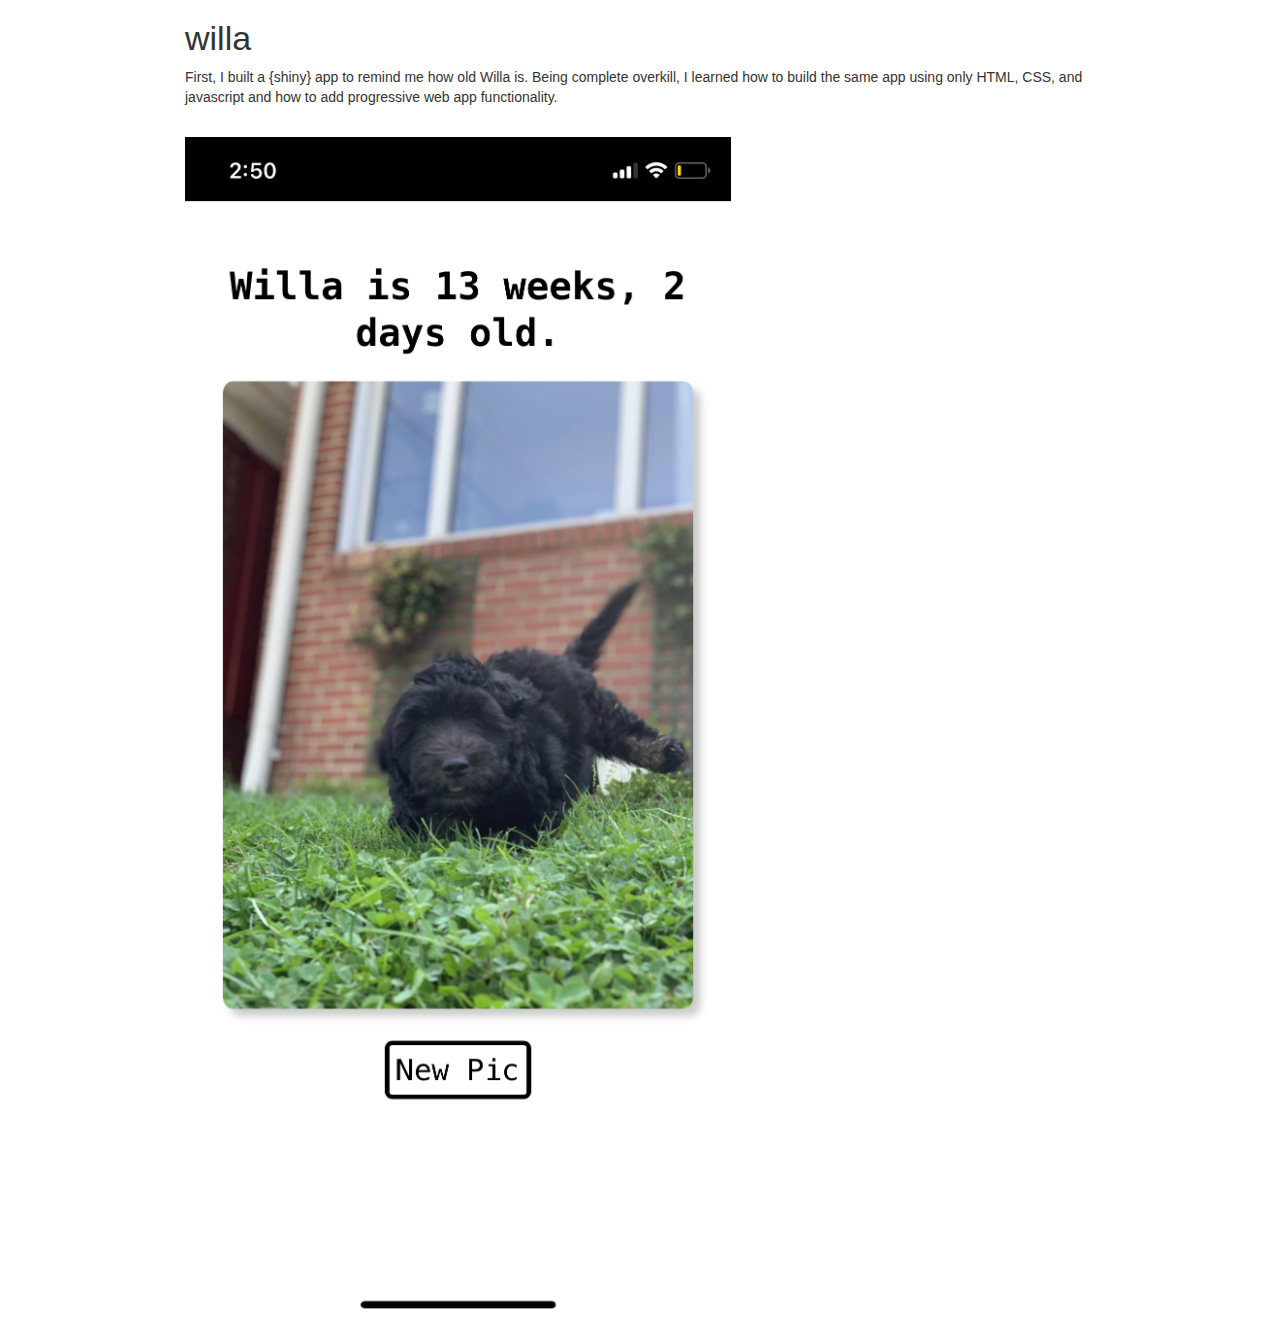
==== README.html @ 87261634 "readme" ====
<!DOCTYPE html>

<html>

<head>

<meta charset="utf-8" />
<meta name="generator" content="pandoc" />
<meta http-equiv="X-UA-Compatible" content="IE=EDGE" />




<title>README</title>

<script src="[data-uri]"></script>
<script src="[data-uri]"></script>
<meta name="viewport" content="width=device-width, initial-scale=1" />
<link href="data:text/css,html%7Bfont%2Dfamily%3Asans%2Dserif%3B%2Dwebkit%2Dtext%2Dsize%2Dadjust%3A100%25%3B%2Dms%2Dtext%2Dsize%2Dadjust%3A100%25%7Dbody%7Bmargin%3A0%7Darticle%2Caside%2Cdetails%2Cfigcaption%2Cfigure%2Cfooter%2Cheader%2Chgroup%2Cmain%2Cmenu%2Cnav%2Csection%2Csummary%7Bdisplay%3Ablock%7Daudio%2Ccanvas%2Cprogress%2Cvideo%7Bdisplay%3Ainline%2Dblock%3Bvertical%2Dalign%3Abaseline%7Daudio%3Anot%28%5Bcontrols%5D%29%7Bdisplay%3Anone%3Bheight%3A0%7D%5Bhidden%5D%2Ctemplate%7Bdisplay%3Anone%7Da%7Bbackground%2Dcolor%3Atransparent%7Da%3Aactive%2Ca%3Ahover%7Boutline%3A0%7Dabbr%5Btitle%5D%7Bborder%2Dbottom%3A1px%20dotted%7Db%2Cstrong%7Bfont%2Dweight%3A700%7Ddfn%7Bfont%2Dstyle%3Aitalic%7Dh1%7Bmargin%3A%2E67em%200%3Bfont%2Dsize%3A2em%7Dmark%7Bcolor%3A%23000%3Bbackground%3A%23ff0%7Dsmall%7Bfont%2Dsize%3A80%25%7Dsub%2Csup%7Bposition%3Arelative%3Bfont%2Dsize%3A75%25%3Bline%2Dheight%3A0%3Bvertical%2Dalign%3Abaseline%7Dsup%7Btop%3A%2D%2E5em%7Dsub%7Bbottom%3A%2D%2E25em%7Dimg%7Bborder%3A0%7Dsvg%3Anot%28%3Aroot%29%7Boverflow%3Ahidden%7Dfigure%7Bmargin%3A1em%2040px%7Dhr%7Bheight%3A0%3B%2Dwebkit%2Dbox%2Dsizing%3Acontent%2Dbox%3B%2Dmoz%2Dbox%2Dsizing%3Acontent%2Dbox%3Bbox%2Dsizing%3Acontent%2Dbox%7Dpre%7Boverflow%3Aauto%7Dcode%2Ckbd%2Cpre%2Csamp%7Bfont%2Dfamily%3Amonospace%2Cmonospace%3Bfont%2Dsize%3A1em%7Dbutton%2Cinput%2Coptgroup%2Cselect%2Ctextarea%7Bmargin%3A0%3Bfont%3Ainherit%3Bcolor%3Ainherit%7Dbutton%7Boverflow%3Avisible%7Dbutton%2Cselect%7Btext%2Dtransform%3Anone%7Dbutton%2Chtml%20input%5Btype%3Dbutton%5D%2Cinput%5Btype%3Dreset%5D%2Cinput%5Btype%3Dsubmit%5D%7B%2Dwebkit%2Dappearance%3Abutton%3Bcursor%3Apointer%7Dbutton%5Bdisabled%5D%2Chtml%20input%5Bdisabled%5D%7Bcursor%3Adefault%7Dbutton%3A%3A%2Dmoz%2Dfocus%2Dinner%2Cinput%3A%3A%2Dmoz%2Dfocus%2Dinner%7Bpadding%3A0%3Bborder%3A0%7Dinput%7Bline%2Dheight%3Anormal%7Dinput%5Btype%3Dcheckbox%5D%2Cinput%5Btype%3Dradio%5D%7B%2Dwebkit%2Dbox%2Dsizing%3Aborder%2Dbox%3B%2Dmoz%2Dbox%2Dsizing%3Aborder%2Dbox%3Bbox%2Dsizing%3Aborder%2Dbox%3Bpadding%3A0%7Dinput%5Btype%3Dnumber%5D%3A%3A%2Dwebkit%2Dinner%2Dspin%2Dbutton%2Cinput%5Btype%3Dnumber%5D%3A%3A%2Dwebkit%2Douter%2Dspin%2Dbutton%7Bheight%3Aauto%7Dinput%5Btype%3Dsearch%5D%7B%2Dwebkit%2Dbox%2Dsizing%3Acontent%2Dbox%3B%2Dmoz%2Dbox%2Dsizing%3Acontent%2Dbox%3Bbox%2Dsizing%3Acontent%2Dbox%3B%2Dwebkit%2Dappearance%3Atextfield%7Dinput%5Btype%3Dsearch%5D%3A%3A%2Dwebkit%2Dsearch%2Dcancel%2Dbutton%2Cinput%5Btype%3Dsearch%5D%3A%3A%2Dwebkit%2Dsearch%2Ddecoration%7B%2Dwebkit%2Dappearance%3Anone%7Dfieldset%7Bpadding%3A%2E35em%20%2E625em%20%2E75em%3Bmargin%3A0%202px%3Bborder%3A1px%20solid%20silver%7Dlegend%7Bpadding%3A0%3Bborder%3A0%7Dtextarea%7Boverflow%3Aauto%7Doptgroup%7Bfont%2Dweight%3A700%7Dtable%7Bborder%2Dspacing%3A0%3Bborder%2Dcollapse%3Acollapse%7Dtd%2Cth%7Bpadding%3A0%7D%40media%20print%7B%2A%2C%3Aafter%2C%3Abefore%7Bcolor%3A%23000%21important%3Btext%2Dshadow%3Anone%21important%3Bbackground%3A0%200%21important%3B%2Dwebkit%2Dbox%2Dshadow%3Anone%21important%3Bbox%2Dshadow%3Anone%21important%7Da%2Ca%3Avisited%7Btext%2Ddecoration%3Aunderline%7Da%5Bhref%5D%3Aafter%7Bcontent%3A%22%20%28%22%20attr%28href%29%20%22%29%22%7Dabbr%5Btitle%5D%3Aafter%7Bcontent%3A%22%20%28%22%20attr%28title%29%20%22%29%22%7Da%5Bhref%5E%3D%22javascript%3A%22%5D%3Aafter%2Ca%5Bhref%5E%3D%22%23%22%5D%3Aafter%7Bcontent%3A%22%22%7Dblockquote%2Cpre%7Bborder%3A1px%20solid%20%23999%3Bpage%2Dbreak%2Dinside%3Aavoid%7Dthead%7Bdisplay%3Atable%2Dheader%2Dgroup%7Dimg%2Ctr%7Bpage%2Dbreak%2Dinside%3Aavoid%7Dimg%7Bmax%2Dwidth%3A100%25%21important%7Dh2%2Ch3%2Cp%7Borphans%3A3%3Bwidows%3A3%7Dh2%2Ch3%7Bpage%2Dbreak%2Dafter%3Aavoid%7D%2Enavbar%7Bdisplay%3Anone%7D%2Ebtn%3E%2Ecaret%2C%2Edropup%3E%2Ebtn%3E%2Ecaret%7Bborder%2Dtop%2Dcolor%3A%23000%21important%7D%2Elabel%7Bborder%3A1px%20solid%20%23000%7D%2Etable%7Bborder%2Dcollapse%3Acollapse%21important%7D%2Etable%20td%2C%2Etable%20th%7Bbackground%2Dcolor%3A%23fff%21important%7D%2Etable%2Dbordered%20td%2C%2Etable%2Dbordered%20th%7Bborder%3A1px%20solid%20%23ddd%21important%7D%7D%40font%2Dface%7Bfont%2Dfamily%3A%27Glyphicons%20Halflings%27%3Bsrc%3Aurl%28data%3Aapplication%2Fvnd%2Ems%2Dfontobject%3Bbase64%2Cn04AAEFNAAACAAIABAAAAAAABQAAAAAAAAABAJABAAAEAExQAAAAAAAAAAIAAAAAAAAAAAEAAAAAAAAAJxJ%[base64]%2FSEdmjKHUbyow8ATBE40IvWA3vTu8LiABDQ%2BpexwUMcm1SMnNryctQSiI1K5ZnbOlXKmnVV5YvRe6RnNMFNCOs1KNVpn6yZhCJkRtVRNzEufeIq7HgSrcx4S8h%2Fv4vnrrKc6oCNxmSk2uKlZQHBii6iKFoH0746ThvkO1kJHlxjrkxs%2BLWORaDQBEtiYJIR5IB9Bi1UyL4Rmr0BNigNkMzlKQmnofBHviqVzUxwdMb3NdCn69hy%2BpRYVKGVS%2F1tnsqv4LL7wCCPZZAZPT4aCShHjHJVNuXbmMrY5LeQaGnvAkXlVrJgKRAUdFjrWEah9XebPeQMj7KS7DIBAFt8ycgC5PLGUOHSE3ErGZCiViNLL5ZARfywnCoZaKQCu6NuFX42AEeKtKUGnr%2FCm2Cy8tpFhBPMW5Fxi4Qm4TkDWh4IWFDClhU2hRWosUWqcKLlgyXB%2BlSHaWaHiWlBAR8SeSgSPCQxdVQgzUixWKSTrIQEbU94viDctkvX%2BVSjJuUmV8L4CXShI11esnp0pjWNZIyxKHS4wVQ2ime1P4RnhvGw0aDN1OLAXGERsB7buFpFGGBAre4QEQR0HOIO5oYH305G%2BKspT%2FFupEGGafCCwxSe6ZUa%2B073rXHnNdVXE6eWvibUS27XtRzkH838mYLMBmYysZTM0EM3A1fbpCBYFccN1B%2FEnCYu%2FTgCGmr7bMh8GfYL%2BBfcLvB0gRagC09w9elfldaIy%2FhNCBLRgBgtCC7jAF63wLSMAfbfAlEggYU0bUA7ACCJmTDpEmJtI78w4%2FBO7dN7JR7J7ZvbYaUbaILSQsRBiF3HGk5fEg6p9unwLvn98r%2BvnsV%2B372uf1xBLq4qU%2F45fTuqaAP%2BpssmCCCTF0mhEow8ZXZOS8D7Q85JsxZ%2BAzok7B7O%2Ff6J8AzYBySZQB%2FQHYUSA%2BEeQhEWiS6AIQzgcsDiER4MjgMBAWDV4AgQ3g1eBgIdweCQmCjJEMkJ%2BPKRWyFHHmg1Wi%2F6xzUgA0LREoKJChwnQa9B%2B5RQZRB3IlBlkAnxyQNaANwHMowzlYSMCBgnbpzvqpl0iTJNCQidDI9ZrSYNIRBhHtUa5YHMHxyGEik9hDE0AKj72AbTCaxtHPUaKZdAZSnQTyjGqGLsmBStCejApUhg4uBMU6mATujEl%2BKdDPbI6Ag4vLr%2BhjY6lbjBeoLKnZl0UZgRX8gTySOeynZVz1wOq7e1hFGYIq%2BMhrGxDLak0PrwYzSXtcuyhXEhwOYofiW%2BEcI%2Fjw8P6IY6ed%2BetAbuqKp5QIapT77LnAe505lMuqL79a0ut4rWexzFttsOsLDy7zvtQzcq3U1qabe7tB0wHWVXji%2BzDbo8x8HyIRUbXnwUcklFv51fvTymiV%2BMXLSmGH9d9%2BaXpD5X6lao41anWGig7IwIdnoBY2ht%2FpO9mClLo4NdXHAsefqWUKlXJkbqPOFhMoR4aiA1BXqhRNbB2Xwi%2B7u%2FjpAoOpKJ0UX24EsrzMfHXViakCNcKjBxuQX8BO0ZqjJ3xXzf%2B61t2VXOSgJ8xu65QKgtN6FibPmPYsXbJRHHqbgATcSZxBqGiDiU4NNNsYBsKD0MIP%2FOfKnlk%2FLkaid%[base64]%2FgFtuW0wR4cgd%2BZKesSV7QkNE2kw6AV4hoIuC02LGmTomyf8PiO6CZzOTLTPQ%2BHW06H%2Btx%2BbQ8LmDYg1pTFrp2oJXgkZTyeRJZM0C8aE2LpFrNVDuhARsN543%2FFV6klQ6Tv1OoZGXLv0igKrl%2FCmJxRmX7JJbJ998VSIPQRyDBICzl4JJlYHbdql30NvYcOuZ7a10uWRrgoieOdgIm4rlq6vNOQBuqESLbXG5lzdJGHw2m0sDYmODXbYGTfSTGRKpssTO95fothJCjUGQgEL4yKoGAF%2F0SrpUDNn8CBgBcSDQByAeNkCXp4S4Ro2Xh4OeaGRgR66PVOsU8bc6TR5%[base64]%2F1SgRCJ1dk4UdBT7OoyuNgLs0oCd8RnrEIb6QdMxT2QjD4zMrJkfgx5aDMcA4orsTtKCqWb%2FVeyceqa5OGSmB28YwH4rFbkQaLoUN8OQQYnD3w2eXpI4ScQfbCUZiJ4yMOIKLyyTc7BQ4uXUw6Ee6%2FxM%2B4Y67ngNBknxIPwuppgIhFcwJyr6EIj%2BLzNj%2FmfR2vhhRlx0BILZoAYruF0caWQ7YxO66UmeguDREAFHYuC7HJviRgVO6ruJH59h%2FC%2FPkgSle8xNzZJULLWq9JMDTE2fjGE146a1Us6PZDGYle6ldWRqn%2FpdpgHKNGrGIdkRK%2BKPETT9nKT6kLyDI8xd9A1FgWmXWRAIHwZ37WyZHOVyCadJEmMVz0MadMjDrPho%2BEIochkVC2xgGiwwsQ6DMv2P7UXqT4x7CdcYGId2BJQQa85EQKmCmwcRejQ9Bm4oATENFPkxPXILHpMPUyWTI5rjNOsIlmEeMbcOCEqInpXACYQ9DDxmFo9vcmsDblcMtg4tqBerNngkIKaFJmrQAPnq1dEzsMXcwjcHdfdCibcAxxA%2Bq%2Fj9m3LM%2FO7WJka4tSidVCjsvo2lQ%2F2ewyoYyXwAYyr2PlRoR5MpgVmSUIrM3PQxXPbgjBOaDQFIyFMJvx3Pc5RSYj12ySVF9fwFPQu2e2KWVoL9q3Ayv3IzpGHUdvdPdrNUdicjsTQ2ISy7QU3DrEytIjvbzJnAkmANXjAFERA0MUoPF3%2F5KFmW14bBNOhwircYgMqoDpUMcDtCmBE82QM2YtdjVLB4kBuKho%2FbcwQdeboqfQartuU3CsCf%2BcXkgYAqp%2F0Ee3RorAZt0AvvOCSI4JICIlGlsV0bsSid%2FNIEALAAzb6HAgyWHBps6xAOwkJIGcB82CxRQq4sJf3FzA70A%2BTRqcqjEMETCoez3mkPcpnoALs0ugJY8kQwrC%[base64]%2FWDHA60cYFaI%2FPjpzquUqdaYGcIq%2BmLez3WLFFCtNBN2QJcrlcoELgiPku5R5dSlJFaCEqEZle1AQzAKC%2B1SotMcBNyQUFuRHRF6OlimSBgjZeTBCwLyc6A%2BP%2FoFRchXTz5ADknYJHxzrJ5pGuIKRQISU6WyKTBBjD8WozmVYWIsto1AS5rxzKlvJu4E%2FvwOiKxRtCWsDM%2BeTHUrmwrCK5BIfMzGkD%2B0Fk5LzBs0jMYXktNDblB06LMNJ09U8pzSLmo14MS0OMjcdrZ31pyQqxJJpRImlSvfYAK8inkYU52QY2FPEVsjoWewpwhRp5yAuNpkqhdb7ku9Seefl2D0B8SMTFD90xi4CSOwwZy9IKkpMtI3FmFUg3%2FkFutpQGNc3pCR7gvC4sgwbupDu3DyEN%2BW6YGLNM21jpB49irxy9BSlHrVDlnihGKHwPrbVFtc%2Bh1rVQKZduxIyojccZIIcOCmhEnC7UkY68WXKQgLi2JCDQkQWJRQuk60hZp0D3rtCTINSeY9Ej2kIKYfGxwOs4j9qMM7fYZiipzgcf7TamnehqdhsiMiCawXnz4xAbyCkLAx5EGbo3Ax1u3dUIKnTxIaxwQTHehPl3V491H0%2BbC5zgpGz7Io%2BmjdhKlPJ01EeMpM7UsRJMi1nGjmJg35i6bQBAAxjO%2FENJubU2mg3ONySEoWklCwdABETcs7ck3jgiuU9pcKKpbgn%2B3YlzV1FzIkB6pmEDOSSyDfPPlQskznctFji0kpgZjW5RZe6x9kYT4KJcXg0bNiCyif%2BpZACCyRMmYsfiKmN9tSO65F0R2OO6ytlEhY5Sj6uRKfFxw0ijJaAx%2Fk3QgnAFSq27%2F2i4GEBA%2BUvTJKK%2F9eISNvG46Em5RZfjTYLdeD8kdXHyrwId%2FDQZUaMCY4gGbke2C8vfjgV%2FY9kkRQOJIn%2FxM9INZSpiBnqX0Q9GlQPpPKAyO5y%2BW5NMPSRdBCUlmuxl40ZfMCnf2Cp044uI9WLFtCi4YVxKjuRCOBWIb4XbIsGdbo4qtMQnNOQz4XDSui7W%2FN6l54qOynCqD3DpWQ%2BmpD7C40D8BZEWGJX3tlAaZBMj1yjvDYKwCJBa201u6nBKE5UE%2B7QSEhCwrXfbRZylAaAkplhBWX50dumrElePyNMRYUrC99UmcSSNgImhFhDI4BXjMtiqkgizUGCrZ8iwFxU6fQ8GEHCFdLewwxYWxgScAYMdMLmcZR6b7rZl95eQVDGVoUKcRMM1ixXQtXNkBETZkVVPg8LoSrdetHzkuM7DjZRHP02tCxA1fmkXKF3VzfN1pc1cv%2F8lbTIkkYpqKM9VOhp65ktYk%2BQ46myFWBapDfyWUCnsnI00QTBQmuFjMZTcd0V2NQ768Fhpby04k2IzNR1wKabuGJqYWwSly6ocMFGTeeI%2BejsWDYgEvr66QgqdcIbFYDNgsm0x9UHY6SCd5%2B7tpsLpKdvhahIDyYmEJQCqMqtCF6UlrE5GXRmbu%[base64]%2FiOmsLtHSWNUWEGk9hScMPShasUA1AcHOtRZlqMeQ0OzYS9vQvYUjOLrzP07BUAFikcJNMi7gIxEw4pL1G54TcmmmoAQ5s7TGWErJZ2Io4yQ0ljRYhL8H5e62oDtLF8aDpnIvZ5R3GWJyAugdiiJW9hQAVTsnCBHhwu7rkBlBX6r3b7ejEY0k5GGeyKv66v%2B6dg7mcJTrWHbtMywbedYqCQ0FPwoytmSWsL8WTtChZCKKzEF7vP6De4x2BJkkniMgSdWhbeBSLtJZR9CTHetK1xb34AYIJ37OegYIoPVbXgJ%2FqDQK%2BbfCtxQRVKQu77WzOoM6SGL7MaZwCGJVk46aImai9fmam%2BWpHG%2B0BtQPWUgZ7RIAlPq6lkECUhZQ2gqWkMYKcYMYaIc4gYCDFHYa2d1nzp3%2BJ1eCBay8IYZ0wQRKGAqvCuZ%2FUgbQPyllosq%2BXtfKIZOzmeJqRazpmmoP%2F76YfkjzV2NlXTDSBYB04SVlNQsFTbGPk1t%2FI4Jktu0XSgifO2ozFOiwd%2F0SssJDn0dn4xqk4GDTTKX73%2FwQyBLdqgJ%2BWx6AQaba3BA9CKEzjtQYIfAsiYamapq80LAamYjinlKXUkxdpIDk0puXUEYzSalfRibAeDAKpNiqQ0FTwoxuGYzRnisyTotdVTclis1LHRQCy%2FqqL8oUaQzWRxilq5Mi0IJGtMY02cGLD69vGjkj3p6pGePKI8bkBv5evq8SjjyU04vJR2cQXQwSJyoinDsUJHCQ50jrFTT7yRdbdYQMB3MYCb6uBzJ9ewhXYPAIZSXfeEQBZZ3GPN3Nbhh%2FwkvAJLXnQMdi5NYYZ5GHE400GS5rXkOZSQsdZgIbzRnF9ueLnsfQ47wHAsirITnTlkCcuWWIUhJSbpM3wWhXNHvt2xUsKKMpdBSbJnBMcihkoDqAd1Zml%2FR4yrzow1Q2A5G%2Bkzo%2FRhRxQS2lCSDRV8LlYLBOOoo1bF4jwJAwKMK1tWLHlu9i0j4Ig8qVm6wE1DxXwAwQwsaBWUg2pOOol2dHxyt6npwJEdLDDVYyRc2D0HbcbLUJQj8gPevQBUBOUHXPrsAPBERICpnYESeu2OHotpXQxRGlCCtLdIsu23MhZVEoJg8Qumj%2FUMMc34IBqTKLDTp76WzL%2FdMjCxK7MjhiGjeYAC%2Fkj%2FjY%2FRde7hpSM1xChrog6yZ7OWTuD56xBJnGFE%2BpT2ElSyCnJcwVzCjkqeNLfMEJqKW0G7OFIp0G%2B9mh50I9o8k1tpCY0xYqFNIALgIfc2me4n1bmJnRZ89oepgLPT0NTMLNZsvSCZAc3TXaNB07vail36%2FdBySis4m9%2FDR8izaLJW6bWCkVgm5T%2Bius3ZXq4xI%2BGnbveLbdRwF2mNtsrE0JjYc1AXknCOrLSu7Te%2Fr4dPYMCl5qtiHNTn%2BTPbh1jCBHH%2BdMJNhwNgs3nT%2BOhQoQ0vYif56BMG6WowAcHR3DjQolxLzyVekHj00PBAaW7IIAF1EF%2BuRIWyXjQMAs2chdpaKPNaB%2BkSezYt0%2BCA04sOg5vx8Fr7Ofa9sUv87h7SLAUFSzbetCCZ9pmyLt6l6%2FTzoA1%2FZBG9bIUVHLAbi%2FkdBFgYGyGwRQGBpkqCEg2ah9UD6EedEcEL3j4y0BQQCiExEnocA3SZboh%2Bepgd3YsOkHskZwPuQ5OoyA0fTA5AXrHcUOQF%2BzkJHIA7PwCDk1gGVmGUZSSoPhNf%2BTklauz98QofOlCIQ%2FtCD4dosHYPqtPCXB3agggQQIqQJsSkB%2Bqn0rkQ1toJjON%2FOtCIB9RYv3PqRA4C4U68ZMlZn6BdgEvi2ziU%2BTQ6NIw3ej%2BAtDwMGEZk7e2IjxUWKdAxyaw9OCwSmeADTPPleyk6UhGDNXQb%2B%2BW6Uk4q6F7%2Frg6WVTo82IoCxSIsFDrav4EPHphD3u4hR53WKVvYZUwNCCeM4PMBWzK%2BEfIthZOkuAwPo5C5jgoZgn6dUdvx5rIDmd58cXXdKNfw3l%2BwM2UjgrDJeQHhbD7HW2QDoZMCujgIUkk5Fg8VCsdyjOtnGRx8wgKRPZN5dR0zPUyfGZFVihbFRniXZFOZGKPnEQzU3AnD1KfR6weHW2XS6KbPJxUkOTZsAB9vTVp3Le1F8q5l%2BDMcLiIq78jxAImD2pGFw0VHfRatScGlK6SMu8leTmhUSMy8Uhdd6xBiH3Gdman4tjQGLboJfqz6fL2WKHTmrfsKZRYX6BTDjDldKMosaSTLdQS7oDisJNqAUhw1PfTlnacCO8vl8706Km1FROgLDmudzxg%2BEWTiArtHgLsRrAXYWdB0NmToNCJdKm0KWycZQqb%2BMw76Qy29iQ5up%2FX7oyw8QZ75kP5F6iJAJz6KCmqxz8fEa%2FxnsMYcIO%2FvEkGRuMckhr4rIeLrKaXnmIzlNLxbFspOphkcnJdnz%2FChp%2FVlpj2P7jJQmQRwGnltkTV5dbF9fE3%2FfxoSqTROgq9wFUlbuYzYcasE0ouzBo%2BdDCDzxKAfhbAZYxQiHrLzV2iVexnDX%2FQnT1fsT%2Fxuhu1ui5qIytgbGmRoQkeQooO8eJNNZsf0iALur8QxZFH0nCMnjerYQqG1pIfjyVZWxhVRznmmfLG00BcBWJE6hzQWRyFknuJnXuk8A5FRDCulwrWASSNoBtR%2BCtGdkPwYN2o7DOw%2FVGlCZPusRBFXODQdUM5zeHDIVuAJBLqbO%2Ff9Qua%2BpDqEPk230Sob9lEZ8BHiCorjVghuI0lI4JDgHGRDD%2FprQ84B1pVGkIpVUAHCG%2Biz3Bn3qm2AVrYcYWhock4jso5%2BJ7HfHVj4WMIQdGctq3psBCVVzupQOEioBGA2Bk%2BUILT7%2BVoX5mdxxA5fS42gISQVi%2FHTzrgMxu0fY6hE1ocUwwbsbWcezrY2n6S8%2F6cxXkOH4prpmPuFoikTzY7T85C4T2XYlbxLglSv2uLCgFv8Quk%2FwdesUdWPeHYIH0R729JIisN9Apdd4eB10aqwXrPt%2BSu9mA8k8n1sjMwnfsfF2j3jMUzXepSHmZ%2FBfqXvzgUNQQWOXO8YEuFBh4QTYCkOAPxywpYu1VxiDyJmKVcmJPGWk%2Fgc3Pov02StyYDahwmzw3E1gYC9wkupyWfDqDSUMpCTH5e5N8B%2F%2FlHiMuIkTNw4USHrJU67bjXGqNav6PBuQSoqTxc8avHoGmvqNtXzIaoyMIQIiiUHIM64cXieouplhNYln7qgc4wBVAYR104kO%2BCvKqsg4yIUlFNThVUAKZxZt1XA34h3TCUUiXVkZ0w8Hh2R0Z5L0b4LZvPd%2Fp1gi%2F07h8qfwHrByuSxglc9cI4QIg2oqvC%2Fqm0i7tjPLTgDhoWTAKDO2ONW5oe%2B%2FeKB9vZB8K6C25yCZ9RFVMnb6NRdRjyVK57CHHSkJBfnM2%2Fj4ODUwRkqrtBBCrDsDpt8jhZdXoy%2F1BCqw3sSGhgGGy0a5Jw6BP%2FTExoCmNFYjZl248A0osgPyGEmRA%2BfAsqPVaNAfytu0vuQJ7rk3J4kTDTR2AlCHJ5cls26opZM4w3jMULh2YXKpcqGBtuleAlOZnaZGbD6DHzMd6i2oFeJ8z9XYmalg1Szd%2FocZDc1C7Y6vcALJz2lYnTXiWEr2wawtoR4g3jvWUU2Ngjd1cewtFzEvM1NiHZPeLlIXFbBPawxNgMwwAlyNSuGF3zizVeOoC9bag1qRAQKQE%2FEZBWC2J8mnXAN2aTBboZ7HewnObE8CwROudZHmUM5oZ%2FUgd%2FJZQK8lvAm43uDRAbyW8gZ%2BZGq0EVerVGUKUSm%2FIdn8AQHdR4m7bue88WBwft9mSCeMOt1ncBwziOmJYI2ZR7ewNMPiCugmSsE4EyQ%2BQATJG6qORMGd4snEzc6B4shPIo4G1T7PgSm8PY5eUkPdF8JZ0VBtadbHXoJgnEhZQaODPj2gpODKJY5Yp4DOsLBFxWbvXN755KWylJm%2BoOd4zEL9Hpubuy2gyyfxh8oEfFutnYWdfB8PdESLWYvSqbElP9qo3u6KTmkhoacDauMNNjj0oy40DFV7Ql0aZj77xfGl7TJNHnIwgqOkenruYYNo6h724%2BzUQ7%2BvkCpZB%2BpGA562hYQiDxHVWOq0oDQl%2FQsoiY%2BcuI7iWq%2FZIBtHcXJ7kks%2Bh2fCNUPA82BzjnqktNts%2BRLdk1VSu%2BtqEn7QZCCsvEqk6FkfiOYkrsw092J8jsfIuEKypNjLxrKA9kiA19mxBD2suxQKCzwXGws7kEJvlhUiV9tArLIdZW0IORcxEzdzKmjtFhsjKy%2F44XYXdI5noQoRcvjZ1RMPACRqYg2V1%2BOwOepcOknRLLFdYgTkT5UApt%2FJhLM3jeFYprZV%2BZow2g8fP%2BU68hkKFWJj2yBbKqsrp25xkZX1DAjUw52IMYWaOhab8Kp05VrdNftqwRrymWF4OQSjbdfzmRZirK8FMJELEgER2PHjEAN9pGfLhCUiTJFbd5LBkOBMaxLr%2FA1SY9dXFz4RjzoU9ExfJCmx%2FI9FKEGT3n2cmzl2X42L3Jh%2BAbQq6sA%2BSs1kitoa4TAYgKHaoybHUDJ51oETdeI%2F9ThSmjWGkyLi5QAGWhL0BG1UsTyRGRJOldKBrYJeB8ljLJHfATWTEQBXBDnQexOHTB%2BUn44zExFE4vLytcu5NwpWrUxO%2F0ZICUGM7hGABXym0V6ZvDST0E370St9MIWQOTWngeoQHUTdCJUP04spMBMS8LSker9cReVQkULFDIZDFPrhTzBl6sed9wcZQTbL%2BBDqMyaN3RJPh%2Fanbx%2BIv%2BqgQdAa3M9Z5JmvYlh4qop%2BHo1F1W5gbOE9YKLgAnWytXElU4G8GtW47lhgFE6gaSs%2Bgs37sFvi0PPVvA5dnCBgILTwoKd%2F%2BDoL9F6inlM7H4rOTzD79KJgKlZO%2FZgt22UsKhrAaXU5ZcLrAglTVKJEmNJvORGN1vqrcfSMizfpsgbIe9zno%2BgBoKVXgIL%2FVI8dB1O5o%2FR3Suez%2FgD7M781ShjKpIIORM%2FnxG%2BjjhhgPwsn2IoXsPGPqYHXA63zJ07M2GPEykQwJBYLK808qYxuIew4frk52nhCsnCYmXiR6CuapvE1IwRB4%2FQftDbEn%2BAucIr1oxrLabRj9q4ae0%2BfXkHnteAJwXRbVkR0mctVSwEbqhJiMSZUp9DNbEDMmjX22m3ABpkrPQQTP3S1sib5pD2VRKRd%2BeNAjLYyT0hGrdjWJZy24OYXRoWQAIhGBZRxuBFMjjZQhpgrWo8SiFYbojcHO8V5DyscJpLTHyx9Fimassyo5U6WNtquUMYgccaHY5amgR3PQzq3ToNM5ABnoB9kuxsebqmYZm0R9qxJbFXCQ1UPyFIbxoUraTJFDpCk0Wk9GaYJKz%2F6oHwEP0Q14lMtlddQsOAU9zlYdMVHiT7RQP3XCmWYDcHCGbVRHGnHuwzScA0BaSBOGkz3lM8CArjrBsyEoV6Ys4qgDK3ykQQPZ3hCRGNXQTNNXbEb6tDiTDLKOyMzRhCFT%2BmAUmiYbV3YQVqFVp9dorv%2BTsLeCykS2b5yyu8AV7IS9cxcL8z4Kfwp%2BxJyYLv1OsxQCZwTB4a8BZ%2F5EdxTBJthApqyfd9u3ifr%2FWILTqq5VqgwMT9SOxbSGWLQJUUWCVi4k9tho9nEsbUh7U6NUsLmkYFXOhZ0kmamaJLRNJzSj%2Fqn4Mso6zb6iLLBXoaZ6AqeWCjHQm2lztnejYYM2eubnpBdKVLORZhudH3JF1waBJKA9%2BW8EhMj3Kzf0L4vi4k6RoHh3Z5YgmSZmk6ns4fjScjAoL8GoOECgqgYEBYUGFVO4FUv4%2FYtowhEmTs0vrvlD%2FCrisnoBNDAcUi%2FteY7OctFlmARQzjOItrrlKuPO6E2Ox93L4O%2F4DcgV%2FdZ7qR3VBwVQxP1GCieA4RIpweYJ5FoYrHxqRBdJjnqbsikA2Ictbb8vE1GYIo9dacK0REgDX4smy6GAkxlH1yCGGsk%2BtgiDhNKuKu3yNrMdxafmKTF632F8Vx4BNK57GvlFisrkjN9WDAtjsWA0ENT2e2nETUb%2Fn7qwhvGnrHuf5bX6Vh%2Fn3xffU3PeHdR%2BFA92i6ufT3AlyAREoNDh6chiMWTvjKjHDeRhOa9YkOQRq1vQXEMppAQVwHCuIcV2g5rBn6GmZZpTR7vnSD6ZmhdSl176gqKTXu5E%2BYbfL0adwNtHP7dT7t7b46DVZIkzaRJOM%2BS6KcrzYVg%2BT3wSRFRQashjfU18NutrKa%2F7PXbtuJvpIjbgPeqd%2BpjmRw6YKpnANFSQcpzTZgpSNJ6J7uiagAbir%2F8tNXJ%2FOsOnRh6iuIexxrmkIneAgz8QoLmiaJ8sLQrELVK2yn3wOHp57BAZJhDZjTBzyoRAuuZ4eoxHruY1pSb7qq79cIeAdOwin4GdgMeIMHeG%2BFZWYaiUQQyC5b50zKjYw97dFjAeY2I4Bnl105Iku1y0lMA1ZHolLx19uZnRdILcXKlZGQx%2FGdEqSsMRU1BIrFqRcV1qQOOHyxOLXEGcbRtAEsuAC2V4K3p5mFJ22IDWaEkk9ttf5Izb2LkD1MnrSwztXmmD%2FQi%2FEmVEFBfiKGmftsPwVaIoZanlKndMZsIBOskFYpDOq3QUs9aSbAAtL5Dbokus2G4%2FasthNMK5UQKCOhU97oaOYNGsTah%2BjfCKsZnTRn5TbhFX8ghg8CBYt%2FBjeYYYUrtUZ5jVij%2Fop7V5SsbA4mYTOwZ46hqdpbB6Qvq3AS2HHNkC15pTDIcDNGsMPXaBidXYPHc6PJAkRh29Vx8KcgX46LoUQBhRM%2B3SW6Opll%2FwgxxsPgKJKzr5QCmwkUxNbeg6Wj34SUnEzOemSuvS2OetRCO8Tyy%2BQbSKVJcqkia%2BGvDefFwMOmgnD7h81TUtMn%2BmRpyJJ349HhAnoWFTejhpYTL9G8N2nVg1qkXBeoS9Nw2fB27t7trm7d%2FQK7Cr4uoCeOQ7%2F8JfKT77KiDzLImESHw%2F0wf73QeHu74hxv7uihi4fTX%2BXEwAyQG3264dwv17aJ5N335Vt9sdrAXhPOAv8JFvzqyYXwfx8WYJaef1gMl98JRFyl5Mv5Uo%2FoVH5ww5OzLFsiTPDns7fS6EURSSWd%2F92BxMYQ8sBaH%2Bj%2BwthQPdVgDGpTfi%2BJQIWMD8xKqULliRH01rTeyF8x8q%2FGBEEEBrAJMPf25UQwi0b8tmqRXY7kIvNkzrkvRWLnxoGYEJsz8u4oOyMp8cHyaybb1HdMCaLApUE%2B%2F7xLIZGP6H9xuSEXp1zLIdjk5nBaMuV%2FyTDRRP8Y2ww5RO6d2D94o%2B6ucWIqUAvgHIHXhZsmDhjVLczmZ3ca0Cb3PpKwt2UtHVQ0BgFJsqqTsnzZPlKahRUkEu4qmkJt%2Bkqdae76ViWe3STan69yaF9%2BfESD2lcQshLHWVu4ovItXxO69bqC5p1nZLvI8NdQB9s9UNaJGlQ5mG947ipdDA0eTIw%2FA1zEdjWquIsQXXGIVEH0thC5M%2BW9pZe7IhAVnPJkYCCXN5a32HjN6nsvokEqRS44tGIs7s2LVTvcrHAF%2BRVmI8L4HUYk4x%2B67AxSMJKqCg8zrGOgvK9kNMdDrNiUtSWuHFpC8%2Fp5qIQrEo%2FH%2B1l%2F0cAwQ2nKmpWxKcMIuHY44Y6DlkpO48tRuUGBWT0FyHwSKO72Ud%2BtJUfdaZ4CWNijzZtlRa8%2BCkmO%2FEwHYfPZFU%2FhzjFWH7vnzHRMo%2BaF9u8qHSAiEkA2HjoNQPEwHsDKOt6hOoK3Ce%2F%2B%2F9boMWDa44I6FrQhdgS7OnNaSzwxWKZMcyHi6LN4WC6sSj0qm2PSOGBTvDs%2FGWJS6SwEN%2FULwpb4LQo9fYjUfSXRwZkynUazlSpvX9e%2BG2zor8l%2BYaMxSEomDdLHGcD6YVQPegTaA74H8%2BV4WvJkFUrjMLGLlvSZQWvi8%2FQA7yzQ8GPno%2F%2F5SJHRP%2FOqKObPCo81s%2F%2B6WgLqykYpGAgQZhVDEBPXWgU%2FWzFZjKUhSFInufPRiMAUULC6T11yL45ZrRoB4DzOyJShKXaAJIBS9wzLYIoCEcJKQW8GVCx4fihqJ6mshBUXSw3wWVj3grrHQlGNGhIDNNzsxQ3M%2BGWn6ASobIWC%2BLbYOC6UpahVO13Zs2zOzZC8z7FmA05JhUGyBsF4tsG0drcggIFzgg%2Fkpf3%2BCnAXKiMgIE8Jk%2FMhpkc8DUJEUzDSnWlQFme3d0sHZDrg7LavtsEX3cHwjCYA17pMTfx8Ajw9hHscN67hyo%2BRJQ4458RmPywXykkVcW688oVUrQhahpPRvTWPnuI0B%2BSkQu7dCyvLRyFYlC1LG1gRCIvn3rwQeINzZQC2KXq31FaR9UmVV2QeGVqBHjmE%2BVMd3b1fhCynD0pQNhCG6%2FWCDbKPyE7NRQzL3BzQAJ0g09aUzcQA6mUp9iZFK6Sbp%2FYbHjo%2B%2B7%2FWj8S4YNa%2BZdqAw1hDrKWFXv9%2BzaXpf8ZTDSbiqsxnwN%2FCzK5tPkOr4tRh2kY3Bn9JtalbIOI4b3F7F1vPQMfoDcdxMS8CW9m%2FNCW%2FHILTUVWQIPiD0j1A6bo8vsv6P1hCESl2abrSJWDrq5sSzUpwoxaCU9FtJyYH4QFMxDBpkkBR6kn0LMPO%2B5EJ7Z6bCiRoPedRZ%2FP0SSdii7ZnPAtVwwHUidcdyspwncz5uq6vvm4IEDbJVLUFCn%2FLvIHfooUBTkFO130FC7CmmcrKdgDJcid9mvVzsDSibOoXtIf9k6ABle3PmIxejodc4aob0QKS432srrCMndbfD454q52V01G4q913mC5HOsTzWF4h2No1av1VbcUgWAqyoZl%2B11PoFYnNv2HwAODeNRkHj%2B8SF1fcvVBu6MrehHAZK1Gm69ICcTKizykHgGFx7QdowTVAsYEF2tVc0Z6wLryz2FI1sc5By2znJAAmINndoJiB4sfPdPrTC8RnkW7KRCwxC6YvXg5ahMlQuMpoCSXjOlBy0Kij%2BbsCYPbGp8BdCBiLmLSAkEQRaieWo1SYvZIKJGj9Ur%2FeWHjiB7SOVdqMAVmpBvfRiebsFjger7DC%2B8kRFGtNrTrnnGD2GAJb8rQCWkUPYHhwXsjNBSkE6lGWUj5QNhK0DMNM2l%2BkXRZ0KLZaGsFSIdQz%2FHXDxf3%2FTE30%2BDgBKWGWdxElyLccJfEpjsnszECNoDGZpdwdRgCixeg9L4EPhH%2BRptvRMVRaahu4cySjS3P5wxAUCPkmn%2BrhyASpmiTaiDeggaIxYBmtLZDDhiWIJaBgzfCsAGUF1Q1SFZYyXDt9skCaxJsxK2Ms65dmdp5WAZyxik%2FzbrTQk5KmgxCg%2Ff45L0jywebOWUYFJQAJia7XzCV0x89rpp%2Ff3AVWhSPyTanqmik2SkD8A3Ml4NhIGLAjBXtPShwKYfi2eXtrDuKLk4QlSyTw1ftXgwqA2jUuopDl%2B5tfUWZNwBpEPXghzbBggYCw%2Fdhy0ntds2yeHCDKkF%2FYxQjNIL%2FF%2F37jLPHCKBO9ibwYCmuxImIo0ijV2Wbg3kSN2psoe8IsABv3RNFaF9uMyCtCYtqcD%2BqNOhwMlfARQUdJ2tUX%2BMNJqOwIciWalZsmEjt07tfa8ma4cji9sqz%2BQ9hWfmMoKEbIHPOQORbhQRHIsrTYlnVTNvcq1imqmmPDdVDkJgRcTgB8Sb6epCQVmFZe%2BjGDiNJQLWnfx%2BdrTKYjm0G8yH0ZAGMWzEJhUEQ4Maimgf%2Fbkvo8PLVBsZl152y5S8%2BHRDfZIMCbYZ1WDp4yrdchOJw8k6R%2B%2F2pHmydK4NIK2PHdFPHtoLmHxRDwLFb7eB%2BM4zNZcB9NrAgjVyzLM7xyYSY13ykWfIEEd2n5%2FiYp3ZdrCf7fL%2Ben%2BsIJu2W7E30MrAgZBD1rAAbZHPgeAMtKCg3NpSpYQUDWJu9bT3V7tOKv%2BNRiJc8JAKqqgCA%2FPNRBR7ChpiEulyQApMK1AyqcWnpSOmYh6yLiWkGJ2mklCSPIqN7UypWj3dGi5MvsHQ87MrB4VFgypJaFriaHivwcHIpmyi5LhNqtem4q0n8awM19Qk8BOS0EsqGscuuydYsIGsbT5GHnERUiMpKJl4ON7qjB4fEqlGN%2FhCky89232UQCiaeWpDYCJINXjT6xl4Gc7DxRCtgV0i1ma4RgWLsNtnEBRQFqZggCLiuyEydmFd7WlogpkCw5G1x4ft2psm3KAREwVwr1Gzl6RT7FDAqpVal34ewVm3VH4qn5mjGj%2BbYL1NgfLNeXDwtmYSpwzbruDKpTjOdgiIHDVQSb5%2FzBgSMbHLkxWWgghIh9QTFSDILixVwg0Eg1puooBiHAt7DzwJ7m8i8%2Fi%2BjHvKf0QDnnHVkVTIqMvIQImOrzCJwhSR7qYB5gSwL6aWL9hERHCZc4G2%2BJrpgHNB8eCCmcIWIQ6rSdyPCyftXkDlErUkHafHRlkOIjxGbAktz75bnh50dU7YHk%2BMz7wwstg6RFZb%2BTZuSOx1qqP5C66c0mptQmzIC2dlpte7vZrauAMm%2F7RfBYkGtXWGiaWTtwvAQiq2oD4YixPLXE2khB2FRaNRDTk%2B9sZ6K74Ia9VntCpN4BhJGJMT4Z5c5FhSepRCRWmBXqx%2BwhVZC4me4saDs2iNqXMuCl6iAZflH8fscC1sTsy4PHeC%2BXYuqMBMUun5YezKbRKmEPwuK%2BCLzijPEQgfhahQswBBLfg%[base64]%2BRCMlDDbElcjaROLDoualmUIQ88Kekk3iM4OQrADcxi3rJguS4MOIBIgKgXrjd1WkbCdqxJk%2F4efRIFsavZA7KvvJQqp3Iid5Z0NFc5aiMRzGN3vrpBzaMy4JYde3wr96PjN90AYOIbyp6T4zj8LoE66OGcX1Ef4Z3KoWLAUF4BTg7ug%2FAbkG5UNQXAMkQezujSHeir2uTThgd3gpyzDrbnEdDRH2W7U6PeRvBX1ZFMP5RM%2BZu6UUZZD8hDPHldVWntTCNk7To8IeOW9yn2wx0gmurwqC60AOde4r3ETi5pVMSDK8wxhoGAoEX9NLWHIR33VbrbMveii2jAJlrxwytTHbWNu8Y4N8vCCyZjAX%2FpcsfwXbLze2%2BD%2Bu33OGBoJyAAL3jn3RuEcdp5If8O%2Ba4NKWvxOTyDltG0IWoHhwVGe7dKkCWFT%2B%2Btm%2BhaBCikRUUMrMhYKZJKYoVuv%2FbsJzO8DwfVIInQq3g3BYypiz8baogH3r3GwqCwFtZnz4xMjAVOYnyOi5HWbFA8n0qz1OjSpHWFzpQOpvkNETZBGpxN8ybhtqV%2FDMUxd9uFZmBfKXMCn%2FSqkWJyKPnT6lq%2B4zBZni6fYRByJn6OK%2BOgPBGRAJluwGSk4wxjOOzyce%2FPKODwRlsgrVkdcsEiYrqYdXo0Er2GXi2GQZd0tNJT6c9pK1EEJG1zgDJBoTVuCXGAU8BKTvCO%2FcEQ1Wjk3Zzuy90JX4m3O5IlxVFhYkSUwuQB2up7jhvkm%2BbddRQu5F9s0XftGEJ9JSuSk%2BZachCbdU45fEqbugzTIUokwoAKvpUQF%2FCvLbWW5BNQFqFkJg2f30E%2F48StNe5QwBg8zz3YAJ82FZoXBxXSv4QDooDo79NixyglO9AembuBcx5Re3CwOKTHebOPhkmFC7wNaWtoBhFuV4AkEuJ0J%2B1pT0tLkvFVZaNzfhs%2FKd3%2BA9YsImlO4XK4vpCo%2FelHQi%2F9gkFg07xxnuXLt21unCIpDV%2BbbRxb7FC6nWYTsMFF8%2B1LUg4JFjVt3vqbuhHmDKbgQ4e%2BRGizRiO8ky05LQGMdL2IKLSNar0kNG7lHJMaXr5mLdG3nykgj6vB%2FKVijd1ARWkFEf3yiUw1v%2FWaQivVUpIDdSNrrKbjO5NPnxz6qTTGgYg03HgPhDrCFyYZTi3XQw3HXCva39mpLNFtz8AiEhxAJHpWX13gCTAwgm9YTvMeiqetdNQv6IU0hH0G%2BZManTqDLPjyrOse7WiiwOJCG%[base64]%2F6gQKuihPtiUtlCQVPohUgzfezTg8o1b3n9pNZeco1QucaoXe40Fa5JYhqdTspFmxGtW9h5ezLFZs3j%2FN46f%2BS2rjYNC2JySXrnSAFhvAkz9a5L3pza8eYKHNoPrvBRESpxYPJdKVUxBE39nJ1chrAFpy4MMkf0qKgYALctGg1DQI1kIymyeS2AJNT4X240d3IFQb%2F0jQbaHJ2YRK8A%2Bls6WMhWmpCXYG5jqapGs5%2FeOJErxi2%2F2KWVHiPellTgh%2FfNl%2F2KYPKb7DUcAg%2BmCOPQFCiU9Mq%2FWLcU1xxC8aLePFZZlE%2BPCLzf7ey46INWRw2kcXySR9FDgByXzfxiNKwDFbUSMMhALPFSedyjEVM5442GZ4hTrsAEvZxIieSHGSgkwFh%2FnFNdrrFD4tBH4Il7fW6ur4J8Xaz7RW9jgtuPEXQsYk7gcMs2neu3zJwTyUerHKSh1iTBkj2YJh1SSOZL5pLuQbFFAvyO4k1Hxg2h99MTC6cTUkbONQIAnEfGsGkNFWRbuRyyaEZInM5pij73EA9rPIUfU4XoqQpHT9THZkW%2BoKFLvpyvTBMM69tN1Ydwv1LIEhHsC%2BueVG%2Bw%2BkyCPsvV3erRikcscHjZCkccx6VrBkBRusTDDd8847GA7p2Ucy0y0HdSRN6YIBciYa4vuXcAZbQAuSEmzw%2BH%2FAuOx%2BaH%2BtBL88H57D0MsqyiZxhOEQkF%2F8DR1d2hSPMj%2FsNOa5rxcUnBgH8ictv2J%2Bcb4BA4v3MCShdZ2vtK30vAwkobnEWh7rsSyhmos3WC93Gn9C4nnAd%2FPjMMtQfyDNZsOPd6XcAsnBE%2FmRHtHEyJMzJfZFLE9OvQa0i9kUmToJ0ZxknTgdl%2FXPV8xoh0K7wNHHsnBdvFH3sv52lU7UFteseLG%2FVanIvcwycVA7%2BBE1Ulyb20BvwUWZcMTKhaCcmY3ROpvonVMV4N7yBXTL7IDtHzQ4CCcqF66LjF3xUqgErKzolLyCG6Kb7irP%2FMVTCCwGRxfrPGpMMGvPLgJ881PHMNMIO09T5ig7AzZTX%2F5PLlwnJLDAPfuHynSGhV4tPqR3gJ4kg4c06c%2FF1AcjGytKm2Yb5jwMotF7vro4YDLWlnMIpmPg36NgAZsGA0W1spfLSue4xxat0Gdwd0lqDBOgIaMANykwwDKejt5YaNtJYIkrSgu0KjIg0pznY0SCd1qlC6R19g97UrWDoYJGlrvCE05J%2F5wkjpkre727p5PTRX5FGrSBIfJqhJE%2FIS876PaHFkx9pGTH3oaY3jJRvLX9Iy3Edoar7cFvJqyUlOhAEiOSAyYgVEGkzHdug%2BoRHIEOXAExMiTSKU9A6nmRC8mp8iYhwWdP2U%[base64]%2FBQQp1sWlNolpIu4ekxUTBV7NmxOFKEBmmN%2BnA7pvF78%2FRII5ZHA09OAiE%2F66MF6HQ%2BqVEJCHxwymukkNvzqHEh52dULPbVasfQMgTDyBZzx4007YiKdBuUauQOt27Gmy8ISclPmEUCIcuLbkb1mzQSqIa3iE0PJh7UMYQbkpe%2BhXjTJKdldyt2mVPwywoODGJtBV1lJTgMsuSQBlDMwhEKIfrvsxGQjHPCEfNfMAY2oxvyKcKPUbQySkKG6tj9AQyEW3Q5rpaDJ5Sns9ScLKeizPRbvWYAw4bXkrZdmB7CQopCH8NAmqbuciZChHN8lVGaDbCnmddnqO1PQ4ieMYfcSiBE5zzMz%2BJV%2F4eyzrzTEShvqSGzgWimkNxLvUj86iAwcZuIkqdB0VaIB7wncLRmzHkiUQpPBIXbDDLHBlq7vp9xwuC9AiNkIptAYlG7Biyuk8ILdynuUM1cHWJgeB%2BK3wBP%2FineogxkvBNNQ4AkW0hvpBOQGFfeptF2YTR75MexYDUy7Q%2F9uocGsx41O4IZhViw%2F2FvAEuGO5g2kyXBUijAggWM08bRhXg5ijgMwDJy40QeY%2FcQpUDZiIzmvskQpO5G1zyGZA8WByjIQU4jRoFJt56behxtHUUE%2Fom7Rj2psYXGmq3llVOCgGYKNMo4pzwntITtapDqjvQtqpjaJwjHmDzSVGLxMt12gEXAdLi%2FcaHSM3FPRGRf7dB7YC%2BcD2ho6oL2zGDCkjlf%2FDFoQVl8GS%2F56wur3rdV6ggtzZW60MRB3g%2BU1W8o8cvqIpMkctiGVMzXUFI7FacFLrgtdz4mTEr4aRAaQ2AFQaNeG7GX0yOJgMRYFziXdJf24kg%2FgBQIZMG%2FYcPEllRTVNoDYR6oSJ8wQNLuihfw81UpiKPm714bZX1KYjcXJdfclCUOOpvTxr9AAJevTY4HK%2FG7F3mUc3GOAKqh60zM0v34v%2BELyhJZqhkaMA8UMMOU90f8RKEJFj7EqepBVwsRiLbwMo1J2zrE2UYJnsgIAscDmjPjnzI8a719Wxp757wqmSJBjXowhc46QN4RwKIxqEE6E5218OeK7RfcpGjWG1jD7qND%2B%2FGTk6M56Ig4yMsU6LUW1EWE%2BfIYycVV1thldSlbP6ltdC01y3KUfkobkt2q01YYMmxpKRvh1Z48uNKzP%2FIoRIZ%2FF6buOymSnW8gICitpJjKWBscSb9JJKaWkvEkqinAJ2kowKoqkqZftRqfRQlLtKoqvTRDi2vg%2FRrPD%2Fd3a09J8JhGZlEkOM6znTsoMCsuvTmywxTCDhw5dd0GJOHCMPbsj3QLkTE3MInsZsimDQ3HkvthT7U9VA4s6G07sID0FW4SHJmRGwCl%2BMu4xf0ezqeXD2PtPDnwMPo86sbwDV%2B9PWcgFcARUVYm3hrFQrHcgMElFGbSM2A1zUYA3baWfheJp2AINmTJLuoyYD%2FOwA4a6V0ChBN97E8YtDBerUECv0u0TlxR5yhJCXvJxgyM73Bb6pyq0jTFJDZ4p1Am1SA6sh8nADd1hAcGBMfq4d%2FUfwnmBqe0Jun1n1LzrgKuZMAnxA3NtCN7Klf4BH%2B14B7ibBmgt0TGUafVzI4uKlpF7v8NmgNjg90D6QE3tbx8AjSAC%2BOA1YJvclyPKgT27QpIEgVYpbPYGBsnyCNrGz9XUsCHkW1QAHgL2STZk12QGqmvAB0NFteERkvBIH7INDsNW9KKaAYyDMdBEMzJiWaJHZALqDxQDWRntumSDPcplyFiI1oDpT8wbwe01AHhW6%2BvAUUBoGhY3CT2tgwehdPqU%2F4Q7ZLYvhRl%2FogOvR9O2%2BwkkPKW5vCTjD2fHRYXONCoIl4Jh1bZY0ZE1O94mMGn%2FdFSWBWzQ%2FVYk%2BGezi46RgiDv3EshoTmMSlioUK6MQEN8qeyK6FRninyX8ZPeUWjjbMJChn0n%2FyJvrq5bh5UcCAcBYSafTFg7p0jDgrXo2QWLb3WpSOET%2FHh4oSadBTvyDo10IufLzxiMLAnbZ1vcUmj3w7BQuIXjEZXifwukVxrGa9j%2BDXfpi12m1RbzYLg9J2wFergEwOxFyD0%2FJstNK06ZN2XdZSGWxcJODpQHOq4iKqjqkJUmPu1VczL5xTGUfCgLEYyNBCCbMBFT%2FcUP6pE%2FmujnHsSDeWxMbhrNilS5MyYR0nJyzanWXBeVcEQrRIhQeJA6Xt4f2eQESNeLwmC10WJVHqwx8SSyrtAAjpGjidcj1E2FYN0LObUcFQhafUKTiGmHWRHGsFCB%2BHEXgrzJEB5bp0QiF8ZHh11nFX8AboTD0PS4O1LqF8XBks2MpjsQnwKHF6HgaKCVLJtcr0XjqFMRGfKv8tmmykhLRzu%2BvqQ02%2BKpJBjaLt9ye1Ab%2BBbEBhy4EVdIJDrL2naV0o4wU8YZ2Lq04FG1mWCKC%2BUwkXOoAjneU%2FxHplMQo2cXUlrVNqJYczgYlaOEczVCs%2FOCgkyvLmTmdaBJc1iBLuKwmr6qtRnhowngsDxhzKFAi02tf8bmET8BO27ovJKF1plJwm3b0JpMh38%2BxsrXXg7U74QUM8ZCIMOpXujHntKdaRtsgyEZl5MClMVMMMZkZLNxH9%2Bb8fH6%2Bb8Lev30A9TuEVj9CqAdmwAAHBPbfOBFEATAPZ2CS0OH1Pj%2F0Q7PFUcC8hDrxESWdfgFRm%2B7vvWbkEppHB4T%2F1ApWnlTIqQwjcPl0VgS1yHSmD0OdsCVST8CQVwuiew1Y%2Bg3QGFjNMzwRB2DSsAk26cmA8lp2wIU4p93AUBiUHFGOxOajAqD7Gm6NezNDjYzwLOaSXRBYcWipTSONHjUDXCY4mMI8XoVCR%2FRrs%2FJLKXgEx%2BqkmeDlFOD1%2FyTQNDClRuiUyKYCllfMiQiyFkmuTz2vLsBNyRW%2Bxz%2B5FElFxWB28VjYIGZ0Yd%2B5wIjkcoMaggxswbT0pCmckRAErbRlIlcOGdBo4djTNO8FAgQ%2BlT6vPS60BwTRSUAM3ddkEAZiwtEyArrkiDRnS7LJ%2B2hwbzd2YDQagSgACpsovmjil5wfPuXq3GuH0CyE7FK3M4FgRaFoIkaodORrPx1%2BJpI9psyNYIFuJogZa0%2F1AhOWdlHQxdAgbwacsHqPZo8u%2FngAH2GmaTdhYnBfSDbBfh8CHq6Bx5bttP2%2BRdM%2BMAaYaZ0Y%2FADkbNCZuAyAVQa2OcXOeICmDn9Q%2FeFkDeFQg5MgHEDXq%2FtVjj%2Bjtd26nhaaolWxs1ixSUgOBwrDhRIGOLyOVk2%2FBc0UxvseQCO2pQ2i%2BKrfhu%2FWeBovNb5dJxQtJRUDv2mCwYVpNl2efQM9xQHnK0JwLYt%2FU0Wf%2BphiA4uw8G91slC832pmOTCAoZXohg1fewCZqLBhkOUBofBWpMPsqg7XEXgPfAlDo2U5WXjtFdS87PIqClCK5nW6adCeXPkUiTGx0emOIDQqw1yFYGHEVx20xKjJVYe0O8iLmnQr3FA9nSIQilUKtJ4ZAdcTm7%2BExseJauyqo30hs%2B1qSW211A1SFAOUgDlCGq7eTIcMAeyZkV1SQJ4j%2Fe1Smbq4HcjqgFbLAGLyKxlMDMgZavK5NAYH19Olz3la%2FQCTiVelFnU6O%2FGCvykqS%2FwZJDhKN9gBtSOp%2F1SP5VRgJcoVj%2Bkmf2wBgv4gjrgARBWiURYx8xENV3bEVUAAWWD3dYDKAIWk5opaCFCMR5ZjJExiCAw7gYiSZ2rkyTce4eNMY3lfGn%2B8p6%2BvBckGlKEXnA6Eota69OxDO9oOsJoy28BXOR0UoXNRaJD5ceKdlWMJlOFzDdZNpc05tkMGQtqeNF2lttZqNco1VtwXgRstLSQ6tSPChgqtGV5h2DcDReIQadaNRR6AsAYKL5gSFsCJMgfsaZ7DpKh8mg8Wz8V7H%2BgDnLuMxaWEIUPevIbClgap4dqmVWSrPgVYCzAoZHIa5z2Ocx1D%2FGvDOEqMOKLrMefWIbSWHZ6jbgA8qVBhYNHpx0P%2BjAgN5TB3haSifDcApp6yymEi6Ij%2FGsEpDYUgcHATJUYDUAmC1SCkJ4cuZXSAP2DEpQsGUjQmKJfJOvlC2x%2FpChkOyLW7KEoMYc5FDC4v2FGqSoRWiLsbPCiyg1U5yiHZVm1XLkHMMZL11%2Fyxyw0UnGig3MFdZklN5FI%2FqiT65T%2BjOXOdO7XbgWurOAZR6Cv9uu1cm5LjkXX4xi6mWn5r5NjBS0gTliHhMZI2WNqSiSphEtiCAwnafS11JhseDGHYQ5%2BbqWiAYiAv6Jsf79%2FVUs4cIl%2Bn6%2BWOjcgB%2F2l5TreoAV2717JzZbQIR0W1cl%[base64]%2FPhoawJDrGAP0JYWHgAVUByo%2FbGdiv2T2EMg8gsS14%2FrAdzlOYazFE7w4OzxeKiWdm3nSOnQRRKXSlVo8HEAbBfyJMKqoq%2BSCcTSx5NDtbFwNlh8VhjGGDu7JG5%2FTAGAvniQSSUog0pNzTim8Owc6QTuSKSTXlQqwV3eiEnklS3LeSXYPXGK2VgeZBqNcHG6tZHvA3vTINhV0ELuQdp3t1y9%2BogD8Kk%2FW7QoRN1UWPqM4%2BxdygkFDPLoTaumKReKiLWoPHOfY54m3qPx4c%2B4pgY3MRKKbljG8w4wvz8pxk3AqKsy4GMAkAtmRjRMsCxbb4Q2Ds0Ia9ci8cMT6DmsJG00XaHCIS%2Bo3F8YVVeikw13w%2BOEDaCYYhC0ZE54kA4jpjruBr5STWeqQG6M74HHL6TZ3lXrd99ZX%2B%2B7LhNatQaZosuxEf5yRA15S9gPeHskBIq3Gcw81AGb9%2FO53DYi%2F5CsQ51EmEh8Rkg4vOciClpy4d04eYsfr6fyQkBmtD%2BP8sNh6e%2BXYHJXT%2FlkXxT4KXU5F2sGxYyzfniMMQkb9OjDN2C8tRRgTyL7GwozH14PrEUZc6oz05Emne3Ts5EG7WolDmU8OB1LDG3VrpQxp%2BpT0KYV5dGtknU64JhabdqcVQbGZiAxQAnvN1u70y1AnmvOSPgLI6uB4AuDGhmAu3ATkJSw7OtS%2F2ToPjqkaq62%2F7WFG8advGlRRqxB9diP07JrXowKR9tpRa%2BjGJ91zxNTT1h8I2PcSfoUPtd7NejVoH03EUcqSBuFZPkMZhegHyo2ZAITovmm3zAIdGFWxoNNORiMRShgwdYwFzkPw5PA4a5MIIQpmq%2Bnsp3YMuXt%2FGkXxLx%2FP6%2BZJS0lFyz4MunC3eWSGE8xlCQrKvhKUPXr0hjpAN9ZK4PfEDrPMfMbGNWcHDzjA7ngMxTPnT7GMHar%2BgMQQ3NwHCv4zH4BIMYvzsdiERi6gebRmerTsVwZJTRsL8dkZgxgRxmpbgRcud%2BYlCIRpPwHShlUSwuipZnx9QCsEWziVazdDeKSYU5CF7UVPAhLer3CgJOQXl%2Fzh575R5rsrmRnKAzq4POFdgbYBuEviM4%2BLVC15ssLNFghbTtHWerS1hDt5s4qkLUha%2FqpZXhWh1C6lTQAqCNQnaDjS7UGFBC6wTu8yFnKJnExCnAs3Ok9yj5KpfZESQ4lTy5pTGTnkAUpxI%2ByjEldJfSo4y0QhG4i4IwkRFGcjWY8%2BEzgYYJUK7BXQksLxAww%2FYYWBMhJILB9e8ePEJ4OP7z%2B4%2FwOQDl64iOYDp26DaONPxpKtBxq%2FaTzRGarm3VkPYTLJKx6Z%2FMw2YbBGseJhPMwhhNswrIkyvV2BYzrvZbxLpKwcWJhYmFtVZ%2BlPEq91FzVp1HlQY1bZVLqeNR9SAUn6n0E28k%2FUuGkNpP1DBI5ch%2FEehZfjUQ9aE41NhETExoPT2gGQz0IhWJbEOvTQ4wgcXCHHFBhewYUiFHuhRSAUVmEHeCRQHQkXGFwkAgyzREJCVN7TRnTon36Zw3tPhx4EALwNdwDv%2BJ41YSP4B2CQqz0EFgARZ4ESgBHQgROwAVn9GTI%2BHYexTUevLUeta4%2FDqKrbMVS%2BYqb8hUwYCrlgKtmAq1YCrFgKrd4qpXiqZcKn1oqdWipjYKpWwVPVYqW6xUpVipKqFR3QKjagVEtAqHpxUMTitsnFaJOKx2cVhswq35RVpyiq9lFVNIKnOQVMkgqtYxVNxiqQjFS7GKlSIVIsQqPIhUWwioigFQ%2B%2BKkN8VHr49HDw9Ebo9EDo9DTo9Crg9BDg9%2FWx7gWx7YWwlobYrOGxWPNisAaAHEyALpkAVDIAeWAArsABVXACYuAD5cAF6wAKFQAQqgAbVAAsoAAlQAUaYAfkwAvogBWQACOgAD9AAHSAAKT4GUdMiOvFngBTwCn2AZ7Dv6B6k%2F90B8%2ByRnkV144AIBoAMTQATGgAjNAA4YABgwABZgB%[base64]%2Fn6j0cS%2Ba2gEU8gIHJ%2BBwfgZX4GL%2BBd%2FgW34FZ%2BBS%2FgUH4FN6BTegTvoEv6BJegRnYEF2A79gOvYDl2BdEjCkqkGtwXp0LNToIskOTXzh%2FF062yJ7AAAAEDAWAAABWhJ%2BKPEIJgBFxMVP7w2QJBGHASQnOBKXKFIdUK4igKA9IEaYJg%29%3Bsrc%3Aurl%28data%3Aapplication%2Fvnd%2Ems%2Dfontobject%3Bbase64%2Cn04AAEFNAAACAAIABAAAAAAABQAAAAAAAAABAJABAAAEAExQAAAAAAAAAAIAAAAAAAAAAAEAAAAAAAAAJxJ%[base64]%2FSEdmjKHUbyow8ATBE40IvWA3vTu8LiABDQ%2BpexwUMcm1SMnNryctQSiI1K5ZnbOlXKmnVV5YvRe6RnNMFNCOs1KNVpn6yZhCJkRtVRNzEufeIq7HgSrcx4S8h%2Fv4vnrrKc6oCNxmSk2uKlZQHBii6iKFoH0746ThvkO1kJHlxjrkxs%2BLWORaDQBEtiYJIR5IB9Bi1UyL4Rmr0BNigNkMzlKQmnofBHviqVzUxwdMb3NdCn69hy%2BpRYVKGVS%2F1tnsqv4LL7wCCPZZAZPT4aCShHjHJVNuXbmMrY5LeQaGnvAkXlVrJgKRAUdFjrWEah9XebPeQMj7KS7DIBAFt8ycgC5PLGUOHSE3ErGZCiViNLL5ZARfywnCoZaKQCu6NuFX42AEeKtKUGnr%2FCm2Cy8tpFhBPMW5Fxi4Qm4TkDWh4IWFDClhU2hRWosUWqcKLlgyXB%2BlSHaWaHiWlBAR8SeSgSPCQxdVQgzUixWKSTrIQEbU94viDctkvX%2BVSjJuUmV8L4CXShI11esnp0pjWNZIyxKHS4wVQ2ime1P4RnhvGw0aDN1OLAXGERsB7buFpFGGBAre4QEQR0HOIO5oYH305G%2BKspT%2FFupEGGafCCwxSe6ZUa%2B073rXHnNdVXE6eWvibUS27XtRzkH838mYLMBmYysZTM0EM3A1fbpCBYFccN1B%2FEnCYu%2FTgCGmr7bMh8GfYL%2BBfcLvB0gRagC09w9elfldaIy%2FhNCBLRgBgtCC7jAF63wLSMAfbfAlEggYU0bUA7ACCJmTDpEmJtI78w4%2FBO7dN7JR7J7ZvbYaUbaILSQsRBiF3HGk5fEg6p9unwLvn98r%2BvnsV%2B372uf1xBLq4qU%2F45fTuqaAP%2BpssmCCCTF0mhEow8ZXZOS8D7Q85JsxZ%2BAzok7B7O%2Ff6J8AzYBySZQB%2FQHYUSA%2BEeQhEWiS6AIQzgcsDiER4MjgMBAWDV4AgQ3g1eBgIdweCQmCjJEMkJ%2BPKRWyFHHmg1Wi%2F6xzUgA0LREoKJChwnQa9B%2B5RQZRB3IlBlkAnxyQNaANwHMowzlYSMCBgnbpzvqpl0iTJNCQidDI9ZrSYNIRBhHtUa5YHMHxyGEik9hDE0AKj72AbTCaxtHPUaKZdAZSnQTyjGqGLsmBStCejApUhg4uBMU6mATujEl%2BKdDPbI6Ag4vLr%2BhjY6lbjBeoLKnZl0UZgRX8gTySOeynZVz1wOq7e1hFGYIq%2BMhrGxDLak0PrwYzSXtcuyhXEhwOYofiW%2BEcI%2Fjw8P6IY6ed%2BetAbuqKp5QIapT77LnAe505lMuqL79a0ut4rWexzFttsOsLDy7zvtQzcq3U1qabe7tB0wHWVXji%2BzDbo8x8HyIRUbXnwUcklFv51fvTymiV%2BMXLSmGH9d9%2BaXpD5X6lao41anWGig7IwIdnoBY2ht%2FpO9mClLo4NdXHAsefqWUKlXJkbqPOFhMoR4aiA1BXqhRNbB2Xwi%2B7u%2FjpAoOpKJ0UX24EsrzMfHXViakCNcKjBxuQX8BO0ZqjJ3xXzf%2B61t2VXOSgJ8xu65QKgtN6FibPmPYsXbJRHHqbgATcSZxBqGiDiU4NNNsYBsKD0MIP%2FOfKnlk%2FLkaid%[base64]%2FgFtuW0wR4cgd%2BZKesSV7QkNE2kw6AV4hoIuC02LGmTomyf8PiO6CZzOTLTPQ%2BHW06H%2Btx%2BbQ8LmDYg1pTFrp2oJXgkZTyeRJZM0C8aE2LpFrNVDuhARsN543%2FFV6klQ6Tv1OoZGXLv0igKrl%2FCmJxRmX7JJbJ998VSIPQRyDBICzl4JJlYHbdql30NvYcOuZ7a10uWRrgoieOdgIm4rlq6vNOQBuqESLbXG5lzdJGHw2m0sDYmODXbYGTfSTGRKpssTO95fothJCjUGQgEL4yKoGAF%2F0SrpUDNn8CBgBcSDQByAeNkCXp4S4Ro2Xh4OeaGRgR66PVOsU8bc6TR5%[base64]%2F1SgRCJ1dk4UdBT7OoyuNgLs0oCd8RnrEIb6QdMxT2QjD4zMrJkfgx5aDMcA4orsTtKCqWb%2FVeyceqa5OGSmB28YwH4rFbkQaLoUN8OQQYnD3w2eXpI4ScQfbCUZiJ4yMOIKLyyTc7BQ4uXUw6Ee6%2FxM%2B4Y67ngNBknxIPwuppgIhFcwJyr6EIj%2BLzNj%2FmfR2vhhRlx0BILZoAYruF0caWQ7YxO66UmeguDREAFHYuC7HJviRgVO6ruJH59h%2FC%2FPkgSle8xNzZJULLWq9JMDTE2fjGE146a1Us6PZDGYle6ldWRqn%2FpdpgHKNGrGIdkRK%2BKPETT9nKT6kLyDI8xd9A1FgWmXWRAIHwZ37WyZHOVyCadJEmMVz0MadMjDrPho%2BEIochkVC2xgGiwwsQ6DMv2P7UXqT4x7CdcYGId2BJQQa85EQKmCmwcRejQ9Bm4oATENFPkxPXILHpMPUyWTI5rjNOsIlmEeMbcOCEqInpXACYQ9DDxmFo9vcmsDblcMtg4tqBerNngkIKaFJmrQAPnq1dEzsMXcwjcHdfdCibcAxxA%2Bq%2Fj9m3LM%2FO7WJka4tSidVCjsvo2lQ%2F2ewyoYyXwAYyr2PlRoR5MpgVmSUIrM3PQxXPbgjBOaDQFIyFMJvx3Pc5RSYj12ySVF9fwFPQu2e2KWVoL9q3Ayv3IzpGHUdvdPdrNUdicjsTQ2ISy7QU3DrEytIjvbzJnAkmANXjAFERA0MUoPF3%2F5KFmW14bBNOhwircYgMqoDpUMcDtCmBE82QM2YtdjVLB4kBuKho%2FbcwQdeboqfQartuU3CsCf%2BcXkgYAqp%2F0Ee3RorAZt0AvvOCSI4JICIlGlsV0bsSid%2FNIEALAAzb6HAgyWHBps6xAOwkJIGcB82CxRQq4sJf3FzA70A%2BTRqcqjEMETCoez3mkPcpnoALs0ugJY8kQwrC%[base64]%2FWDHA60cYFaI%2FPjpzquUqdaYGcIq%2BmLez3WLFFCtNBN2QJcrlcoELgiPku5R5dSlJFaCEqEZle1AQzAKC%2B1SotMcBNyQUFuRHRF6OlimSBgjZeTBCwLyc6A%2BP%2FoFRchXTz5ADknYJHxzrJ5pGuIKRQISU6WyKTBBjD8WozmVYWIsto1AS5rxzKlvJu4E%2FvwOiKxRtCWsDM%2BeTHUrmwrCK5BIfMzGkD%2B0Fk5LzBs0jMYXktNDblB06LMNJ09U8pzSLmo14MS0OMjcdrZ31pyQqxJJpRImlSvfYAK8inkYU52QY2FPEVsjoWewpwhRp5yAuNpkqhdb7ku9Seefl2D0B8SMTFD90xi4CSOwwZy9IKkpMtI3FmFUg3%2FkFutpQGNc3pCR7gvC4sgwbupDu3DyEN%2BW6YGLNM21jpB49irxy9BSlHrVDlnihGKHwPrbVFtc%2Bh1rVQKZduxIyojccZIIcOCmhEnC7UkY68WXKQgLi2JCDQkQWJRQuk60hZp0D3rtCTINSeY9Ej2kIKYfGxwOs4j9qMM7fYZiipzgcf7TamnehqdhsiMiCawXnz4xAbyCkLAx5EGbo3Ax1u3dUIKnTxIaxwQTHehPl3V491H0%2BbC5zgpGz7Io%2BmjdhKlPJ01EeMpM7UsRJMi1nGjmJg35i6bQBAAxjO%2FENJubU2mg3ONySEoWklCwdABETcs7ck3jgiuU9pcKKpbgn%2B3YlzV1FzIkB6pmEDOSSyDfPPlQskznctFji0kpgZjW5RZe6x9kYT4KJcXg0bNiCyif%2BpZACCyRMmYsfiKmN9tSO65F0R2OO6ytlEhY5Sj6uRKfFxw0ijJaAx%2Fk3QgnAFSq27%2F2i4GEBA%2BUvTJKK%2F9eISNvG46Em5RZfjTYLdeD8kdXHyrwId%2FDQZUaMCY4gGbke2C8vfjgV%2FY9kkRQOJIn%2FxM9INZSpiBnqX0Q9GlQPpPKAyO5y%2BW5NMPSRdBCUlmuxl40ZfMCnf2Cp044uI9WLFtCi4YVxKjuRCOBWIb4XbIsGdbo4qtMQnNOQz4XDSui7W%2FN6l54qOynCqD3DpWQ%2BmpD7C40D8BZEWGJX3tlAaZBMj1yjvDYKwCJBa201u6nBKE5UE%2B7QSEhCwrXfbRZylAaAkplhBWX50dumrElePyNMRYUrC99UmcSSNgImhFhDI4BXjMtiqkgizUGCrZ8iwFxU6fQ8GEHCFdLewwxYWxgScAYMdMLmcZR6b7rZl95eQVDGVoUKcRMM1ixXQtXNkBETZkVVPg8LoSrdetHzkuM7DjZRHP02tCxA1fmkXKF3VzfN1pc1cv%2F8lbTIkkYpqKM9VOhp65ktYk%2BQ46myFWBapDfyWUCnsnI00QTBQmuFjMZTcd0V2NQ768Fhpby04k2IzNR1wKabuGJqYWwSly6ocMFGTeeI%2BejsWDYgEvr66QgqdcIbFYDNgsm0x9UHY6SCd5%2B7tpsLpKdvhahIDyYmEJQCqMqtCF6UlrE5GXRmbu%[base64]%2FiOmsLtHSWNUWEGk9hScMPShasUA1AcHOtRZlqMeQ0OzYS9vQvYUjOLrzP07BUAFikcJNMi7gIxEw4pL1G54TcmmmoAQ5s7TGWErJZ2Io4yQ0ljRYhL8H5e62oDtLF8aDpnIvZ5R3GWJyAugdiiJW9hQAVTsnCBHhwu7rkBlBX6r3b7ejEY0k5GGeyKv66v%2B6dg7mcJTrWHbtMywbedYqCQ0FPwoytmSWsL8WTtChZCKKzEF7vP6De4x2BJkkniMgSdWhbeBSLtJZR9CTHetK1xb34AYIJ37OegYIoPVbXgJ%2FqDQK%2BbfCtxQRVKQu77WzOoM6SGL7MaZwCGJVk46aImai9fmam%2BWpHG%2B0BtQPWUgZ7RIAlPq6lkECUhZQ2gqWkMYKcYMYaIc4gYCDFHYa2d1nzp3%2BJ1eCBay8IYZ0wQRKGAqvCuZ%2FUgbQPyllosq%2BXtfKIZOzmeJqRazpmmoP%2F76YfkjzV2NlXTDSBYB04SVlNQsFTbGPk1t%2FI4Jktu0XSgifO2ozFOiwd%2F0SssJDn0dn4xqk4GDTTKX73%2FwQyBLdqgJ%2BWx6AQaba3BA9CKEzjtQYIfAsiYamapq80LAamYjinlKXUkxdpIDk0puXUEYzSalfRibAeDAKpNiqQ0FTwoxuGYzRnisyTotdVTclis1LHRQCy%2FqqL8oUaQzWRxilq5Mi0IJGtMY02cGLD69vGjkj3p6pGePKI8bkBv5evq8SjjyU04vJR2cQXQwSJyoinDsUJHCQ50jrFTT7yRdbdYQMB3MYCb6uBzJ9ewhXYPAIZSXfeEQBZZ3GPN3Nbhh%2FwkvAJLXnQMdi5NYYZ5GHE400GS5rXkOZSQsdZgIbzRnF9ueLnsfQ47wHAsirITnTlkCcuWWIUhJSbpM3wWhXNHvt2xUsKKMpdBSbJnBMcihkoDqAd1Zml%2FR4yrzow1Q2A5G%2Bkzo%2FRhRxQS2lCSDRV8LlYLBOOoo1bF4jwJAwKMK1tWLHlu9i0j4Ig8qVm6wE1DxXwAwQwsaBWUg2pOOol2dHxyt6npwJEdLDDVYyRc2D0HbcbLUJQj8gPevQBUBOUHXPrsAPBERICpnYESeu2OHotpXQxRGlCCtLdIsu23MhZVEoJg8Qumj%2FUMMc34IBqTKLDTp76WzL%2FdMjCxK7MjhiGjeYAC%2Fkj%2FjY%2FRde7hpSM1xChrog6yZ7OWTuD56xBJnGFE%2BpT2ElSyCnJcwVzCjkqeNLfMEJqKW0G7OFIp0G%2B9mh50I9o8k1tpCY0xYqFNIALgIfc2me4n1bmJnRZ89oepgLPT0NTMLNZsvSCZAc3TXaNB07vail36%2FdBySis4m9%2FDR8izaLJW6bWCkVgm5T%2Bius3ZXq4xI%2BGnbveLbdRwF2mNtsrE0JjYc1AXknCOrLSu7Te%2Fr4dPYMCl5qtiHNTn%2BTPbh1jCBHH%2BdMJNhwNgs3nT%2BOhQoQ0vYif56BMG6WowAcHR3DjQolxLzyVekHj00PBAaW7IIAF1EF%2BuRIWyXjQMAs2chdpaKPNaB%2BkSezYt0%2BCA04sOg5vx8Fr7Ofa9sUv87h7SLAUFSzbetCCZ9pmyLt6l6%2FTzoA1%2FZBG9bIUVHLAbi%2FkdBFgYGyGwRQGBpkqCEg2ah9UD6EedEcEL3j4y0BQQCiExEnocA3SZboh%2Bepgd3YsOkHskZwPuQ5OoyA0fTA5AXrHcUOQF%2BzkJHIA7PwCDk1gGVmGUZSSoPhNf%2BTklauz98QofOlCIQ%2FtCD4dosHYPqtPCXB3agggQQIqQJsSkB%2Bqn0rkQ1toJjON%2FOtCIB9RYv3PqRA4C4U68ZMlZn6BdgEvi2ziU%2BTQ6NIw3ej%2BAtDwMGEZk7e2IjxUWKdAxyaw9OCwSmeADTPPleyk6UhGDNXQb%2B%2BW6Uk4q6F7%2Frg6WVTo82IoCxSIsFDrav4EPHphD3u4hR53WKVvYZUwNCCeM4PMBWzK%2BEfIthZOkuAwPo5C5jgoZgn6dUdvx5rIDmd58cXXdKNfw3l%2BwM2UjgrDJeQHhbD7HW2QDoZMCujgIUkk5Fg8VCsdyjOtnGRx8wgKRPZN5dR0zPUyfGZFVihbFRniXZFOZGKPnEQzU3AnD1KfR6weHW2XS6KbPJxUkOTZsAB9vTVp3Le1F8q5l%2BDMcLiIq78jxAImD2pGFw0VHfRatScGlK6SMu8leTmhUSMy8Uhdd6xBiH3Gdman4tjQGLboJfqz6fL2WKHTmrfsKZRYX6BTDjDldKMosaSTLdQS7oDisJNqAUhw1PfTlnacCO8vl8706Km1FROgLDmudzxg%2BEWTiArtHgLsRrAXYWdB0NmToNCJdKm0KWycZQqb%2BMw76Qy29iQ5up%2FX7oyw8QZ75kP5F6iJAJz6KCmqxz8fEa%2FxnsMYcIO%2FvEkGRuMckhr4rIeLrKaXnmIzlNLxbFspOphkcnJdnz%2FChp%2FVlpj2P7jJQmQRwGnltkTV5dbF9fE3%2FfxoSqTROgq9wFUlbuYzYcasE0ouzBo%2BdDCDzxKAfhbAZYxQiHrLzV2iVexnDX%2FQnT1fsT%2Fxuhu1ui5qIytgbGmRoQkeQooO8eJNNZsf0iALur8QxZFH0nCMnjerYQqG1pIfjyVZWxhVRznmmfLG00BcBWJE6hzQWRyFknuJnXuk8A5FRDCulwrWASSNoBtR%2BCtGdkPwYN2o7DOw%2FVGlCZPusRBFXODQdUM5zeHDIVuAJBLqbO%2Ff9Qua%2BpDqEPk230Sob9lEZ8BHiCorjVghuI0lI4JDgHGRDD%2FprQ84B1pVGkIpVUAHCG%2Biz3Bn3qm2AVrYcYWhock4jso5%2BJ7HfHVj4WMIQdGctq3psBCVVzupQOEioBGA2Bk%2BUILT7%2BVoX5mdxxA5fS42gISQVi%2FHTzrgMxu0fY6hE1ocUwwbsbWcezrY2n6S8%2F6cxXkOH4prpmPuFoikTzY7T85C4T2XYlbxLglSv2uLCgFv8Quk%2FwdesUdWPeHYIH0R729JIisN9Apdd4eB10aqwXrPt%2BSu9mA8k8n1sjMwnfsfF2j3jMUzXepSHmZ%2FBfqXvzgUNQQWOXO8YEuFBh4QTYCkOAPxywpYu1VxiDyJmKVcmJPGWk%2Fgc3Pov02StyYDahwmzw3E1gYC9wkupyWfDqDSUMpCTH5e5N8B%2F%2FlHiMuIkTNw4USHrJU67bjXGqNav6PBuQSoqTxc8avHoGmvqNtXzIaoyMIQIiiUHIM64cXieouplhNYln7qgc4wBVAYR104kO%2BCvKqsg4yIUlFNThVUAKZxZt1XA34h3TCUUiXVkZ0w8Hh2R0Z5L0b4LZvPd%2Fp1gi%2F07h8qfwHrByuSxglc9cI4QIg2oqvC%2Fqm0i7tjPLTgDhoWTAKDO2ONW5oe%2B%2FeKB9vZB8K6C25yCZ9RFVMnb6NRdRjyVK57CHHSkJBfnM2%2Fj4ODUwRkqrtBBCrDsDpt8jhZdXoy%2F1BCqw3sSGhgGGy0a5Jw6BP%2FTExoCmNFYjZl248A0osgPyGEmRA%2BfAsqPVaNAfytu0vuQJ7rk3J4kTDTR2AlCHJ5cls26opZM4w3jMULh2YXKpcqGBtuleAlOZnaZGbD6DHzMd6i2oFeJ8z9XYmalg1Szd%2FocZDc1C7Y6vcALJz2lYnTXiWEr2wawtoR4g3jvWUU2Ngjd1cewtFzEvM1NiHZPeLlIXFbBPawxNgMwwAlyNSuGF3zizVeOoC9bag1qRAQKQE%2FEZBWC2J8mnXAN2aTBboZ7HewnObE8CwROudZHmUM5oZ%2FUgd%2FJZQK8lvAm43uDRAbyW8gZ%2BZGq0EVerVGUKUSm%2FIdn8AQHdR4m7bue88WBwft9mSCeMOt1ncBwziOmJYI2ZR7ewNMPiCugmSsE4EyQ%2BQATJG6qORMGd4snEzc6B4shPIo4G1T7PgSm8PY5eUkPdF8JZ0VBtadbHXoJgnEhZQaODPj2gpODKJY5Yp4DOsLBFxWbvXN755KWylJm%2BoOd4zEL9Hpubuy2gyyfxh8oEfFutnYWdfB8PdESLWYvSqbElP9qo3u6KTmkhoacDauMNNjj0oy40DFV7Ql0aZj77xfGl7TJNHnIwgqOkenruYYNo6h724%2BzUQ7%2BvkCpZB%2BpGA562hYQiDxHVWOq0oDQl%2FQsoiY%2BcuI7iWq%2FZIBtHcXJ7kks%2Bh2fCNUPA82BzjnqktNts%2BRLdk1VSu%2BtqEn7QZCCsvEqk6FkfiOYkrsw092J8jsfIuEKypNjLxrKA9kiA19mxBD2suxQKCzwXGws7kEJvlhUiV9tArLIdZW0IORcxEzdzKmjtFhsjKy%2F44XYXdI5noQoRcvjZ1RMPACRqYg2V1%2BOwOepcOknRLLFdYgTkT5UApt%2FJhLM3jeFYprZV%2BZow2g8fP%2BU68hkKFWJj2yBbKqsrp25xkZX1DAjUw52IMYWaOhab8Kp05VrdNftqwRrymWF4OQSjbdfzmRZirK8FMJELEgER2PHjEAN9pGfLhCUiTJFbd5LBkOBMaxLr%2FA1SY9dXFz4RjzoU9ExfJCmx%2FI9FKEGT3n2cmzl2X42L3Jh%2BAbQq6sA%2BSs1kitoa4TAYgKHaoybHUDJ51oETdeI%2F9ThSmjWGkyLi5QAGWhL0BG1UsTyRGRJOldKBrYJeB8ljLJHfATWTEQBXBDnQexOHTB%2BUn44zExFE4vLytcu5NwpWrUxO%2F0ZICUGM7hGABXym0V6ZvDST0E370St9MIWQOTWngeoQHUTdCJUP04spMBMS8LSker9cReVQkULFDIZDFPrhTzBl6sed9wcZQTbL%2BBDqMyaN3RJPh%2Fanbx%2BIv%2BqgQdAa3M9Z5JmvYlh4qop%2BHo1F1W5gbOE9YKLgAnWytXElU4G8GtW47lhgFE6gaSs%2Bgs37sFvi0PPVvA5dnCBgILTwoKd%2F%2BDoL9F6inlM7H4rOTzD79KJgKlZO%2FZgt22UsKhrAaXU5ZcLrAglTVKJEmNJvORGN1vqrcfSMizfpsgbIe9zno%2BgBoKVXgIL%2FVI8dB1O5o%2FR3Suez%2FgD7M781ShjKpIIORM%2FnxG%2BjjhhgPwsn2IoXsPGPqYHXA63zJ07M2GPEykQwJBYLK808qYxuIew4frk52nhCsnCYmXiR6CuapvE1IwRB4%2FQftDbEn%2BAucIr1oxrLabRj9q4ae0%2BfXkHnteAJwXRbVkR0mctVSwEbqhJiMSZUp9DNbEDMmjX22m3ABpkrPQQTP3S1sib5pD2VRKRd%2BeNAjLYyT0hGrdjWJZy24OYXRoWQAIhGBZRxuBFMjjZQhpgrWo8SiFYbojcHO8V5DyscJpLTHyx9Fimassyo5U6WNtquUMYgccaHY5amgR3PQzq3ToNM5ABnoB9kuxsebqmYZm0R9qxJbFXCQ1UPyFIbxoUraTJFDpCk0Wk9GaYJKz%2F6oHwEP0Q14lMtlddQsOAU9zlYdMVHiT7RQP3XCmWYDcHCGbVRHGnHuwzScA0BaSBOGkz3lM8CArjrBsyEoV6Ys4qgDK3ykQQPZ3hCRGNXQTNNXbEb6tDiTDLKOyMzRhCFT%2BmAUmiYbV3YQVqFVp9dorv%2BTsLeCykS2b5yyu8AV7IS9cxcL8z4Kfwp%2BxJyYLv1OsxQCZwTB4a8BZ%2F5EdxTBJthApqyfd9u3ifr%2FWILTqq5VqgwMT9SOxbSGWLQJUUWCVi4k9tho9nEsbUh7U6NUsLmkYFXOhZ0kmamaJLRNJzSj%2Fqn4Mso6zb6iLLBXoaZ6AqeWCjHQm2lztnejYYM2eubnpBdKVLORZhudH3JF1waBJKA9%2BW8EhMj3Kzf0L4vi4k6RoHh3Z5YgmSZmk6ns4fjScjAoL8GoOECgqgYEBYUGFVO4FUv4%2FYtowhEmTs0vrvlD%2FCrisnoBNDAcUi%2FteY7OctFlmARQzjOItrrlKuPO6E2Ox93L4O%2F4DcgV%2FdZ7qR3VBwVQxP1GCieA4RIpweYJ5FoYrHxqRBdJjnqbsikA2Ictbb8vE1GYIo9dacK0REgDX4smy6GAkxlH1yCGGsk%2BtgiDhNKuKu3yNrMdxafmKTF632F8Vx4BNK57GvlFisrkjN9WDAtjsWA0ENT2e2nETUb%2Fn7qwhvGnrHuf5bX6Vh%2Fn3xffU3PeHdR%2BFA92i6ufT3AlyAREoNDh6chiMWTvjKjHDeRhOa9YkOQRq1vQXEMppAQVwHCuIcV2g5rBn6GmZZpTR7vnSD6ZmhdSl176gqKTXu5E%2BYbfL0adwNtHP7dT7t7b46DVZIkzaRJOM%2BS6KcrzYVg%2BT3wSRFRQashjfU18NutrKa%2F7PXbtuJvpIjbgPeqd%2BpjmRw6YKpnANFSQcpzTZgpSNJ6J7uiagAbir%2F8tNXJ%2FOsOnRh6iuIexxrmkIneAgz8QoLmiaJ8sLQrELVK2yn3wOHp57BAZJhDZjTBzyoRAuuZ4eoxHruY1pSb7qq79cIeAdOwin4GdgMeIMHeG%2BFZWYaiUQQyC5b50zKjYw97dFjAeY2I4Bnl105Iku1y0lMA1ZHolLx19uZnRdILcXKlZGQx%2FGdEqSsMRU1BIrFqRcV1qQOOHyxOLXEGcbRtAEsuAC2V4K3p5mFJ22IDWaEkk9ttf5Izb2LkD1MnrSwztXmmD%2FQi%2FEmVEFBfiKGmftsPwVaIoZanlKndMZsIBOskFYpDOq3QUs9aSbAAtL5Dbokus2G4%2FasthNMK5UQKCOhU97oaOYNGsTah%2BjfCKsZnTRn5TbhFX8ghg8CBYt%2FBjeYYYUrtUZ5jVij%2Fop7V5SsbA4mYTOwZ46hqdpbB6Qvq3AS2HHNkC15pTDIcDNGsMPXaBidXYPHc6PJAkRh29Vx8KcgX46LoUQBhRM%2B3SW6Opll%2FwgxxsPgKJKzr5QCmwkUxNbeg6Wj34SUnEzOemSuvS2OetRCO8Tyy%2BQbSKVJcqkia%2BGvDefFwMOmgnD7h81TUtMn%2BmRpyJJ349HhAnoWFTejhpYTL9G8N2nVg1qkXBeoS9Nw2fB27t7trm7d%2FQK7Cr4uoCeOQ7%2F8JfKT77KiDzLImESHw%2F0wf73QeHu74hxv7uihi4fTX%2BXEwAyQG3264dwv17aJ5N335Vt9sdrAXhPOAv8JFvzqyYXwfx8WYJaef1gMl98JRFyl5Mv5Uo%2FoVH5ww5OzLFsiTPDns7fS6EURSSWd%2F92BxMYQ8sBaH%2Bj%2BwthQPdVgDGpTfi%2BJQIWMD8xKqULliRH01rTeyF8x8q%2FGBEEEBrAJMPf25UQwi0b8tmqRXY7kIvNkzrkvRWLnxoGYEJsz8u4oOyMp8cHyaybb1HdMCaLApUE%2B%2F7xLIZGP6H9xuSEXp1zLIdjk5nBaMuV%2FyTDRRP8Y2ww5RO6d2D94o%2B6ucWIqUAvgHIHXhZsmDhjVLczmZ3ca0Cb3PpKwt2UtHVQ0BgFJsqqTsnzZPlKahRUkEu4qmkJt%2Bkqdae76ViWe3STan69yaF9%2BfESD2lcQshLHWVu4ovItXxO69bqC5p1nZLvI8NdQB9s9UNaJGlQ5mG947ipdDA0eTIw%2FA1zEdjWquIsQXXGIVEH0thC5M%2BW9pZe7IhAVnPJkYCCXN5a32HjN6nsvokEqRS44tGIs7s2LVTvcrHAF%2BRVmI8L4HUYk4x%2B67AxSMJKqCg8zrGOgvK9kNMdDrNiUtSWuHFpC8%2Fp5qIQrEo%2FH%2B1l%2F0cAwQ2nKmpWxKcMIuHY44Y6DlkpO48tRuUGBWT0FyHwSKO72Ud%2BtJUfdaZ4CWNijzZtlRa8%2BCkmO%2FEwHYfPZFU%2FhzjFWH7vnzHRMo%2BaF9u8qHSAiEkA2HjoNQPEwHsDKOt6hOoK3Ce%2F%2B%2F9boMWDa44I6FrQhdgS7OnNaSzwxWKZMcyHi6LN4WC6sSj0qm2PSOGBTvDs%2FGWJS6SwEN%2FULwpb4LQo9fYjUfSXRwZkynUazlSpvX9e%2BG2zor8l%2BYaMxSEomDdLHGcD6YVQPegTaA74H8%2BV4WvJkFUrjMLGLlvSZQWvi8%2FQA7yzQ8GPno%2F%2F5SJHRP%2FOqKObPCo81s%2F%2B6WgLqykYpGAgQZhVDEBPXWgU%2FWzFZjKUhSFInufPRiMAUULC6T11yL45ZrRoB4DzOyJShKXaAJIBS9wzLYIoCEcJKQW8GVCx4fihqJ6mshBUXSw3wWVj3grrHQlGNGhIDNNzsxQ3M%2BGWn6ASobIWC%2BLbYOC6UpahVO13Zs2zOzZC8z7FmA05JhUGyBsF4tsG0drcggIFzgg%2Fkpf3%2BCnAXKiMgIE8Jk%2FMhpkc8DUJEUzDSnWlQFme3d0sHZDrg7LavtsEX3cHwjCYA17pMTfx8Ajw9hHscN67hyo%2BRJQ4458RmPywXykkVcW688oVUrQhahpPRvTWPnuI0B%2BSkQu7dCyvLRyFYlC1LG1gRCIvn3rwQeINzZQC2KXq31FaR9UmVV2QeGVqBHjmE%2BVMd3b1fhCynD0pQNhCG6%2FWCDbKPyE7NRQzL3BzQAJ0g09aUzcQA6mUp9iZFK6Sbp%2FYbHjo%2B%2B7%2FWj8S4YNa%2BZdqAw1hDrKWFXv9%2BzaXpf8ZTDSbiqsxnwN%2FCzK5tPkOr4tRh2kY3Bn9JtalbIOI4b3F7F1vPQMfoDcdxMS8CW9m%2FNCW%2FHILTUVWQIPiD0j1A6bo8vsv6P1hCESl2abrSJWDrq5sSzUpwoxaCU9FtJyYH4QFMxDBpkkBR6kn0LMPO%2B5EJ7Z6bCiRoPedRZ%2FP0SSdii7ZnPAtVwwHUidcdyspwncz5uq6vvm4IEDbJVLUFCn%2FLvIHfooUBTkFO130FC7CmmcrKdgDJcid9mvVzsDSibOoXtIf9k6ABle3PmIxejodc4aob0QKS432srrCMndbfD454q52V01G4q913mC5HOsTzWF4h2No1av1VbcUgWAqyoZl%2B11PoFYnNv2HwAODeNRkHj%2B8SF1fcvVBu6MrehHAZK1Gm69ICcTKizykHgGFx7QdowTVAsYEF2tVc0Z6wLryz2FI1sc5By2znJAAmINndoJiB4sfPdPrTC8RnkW7KRCwxC6YvXg5ahMlQuMpoCSXjOlBy0Kij%2BbsCYPbGp8BdCBiLmLSAkEQRaieWo1SYvZIKJGj9Ur%2FeWHjiB7SOVdqMAVmpBvfRiebsFjger7DC%2B8kRFGtNrTrnnGD2GAJb8rQCWkUPYHhwXsjNBSkE6lGWUj5QNhK0DMNM2l%2BkXRZ0KLZaGsFSIdQz%2FHXDxf3%2FTE30%2BDgBKWGWdxElyLccJfEpjsnszECNoDGZpdwdRgCixeg9L4EPhH%2BRptvRMVRaahu4cySjS3P5wxAUCPkmn%2BrhyASpmiTaiDeggaIxYBmtLZDDhiWIJaBgzfCsAGUF1Q1SFZYyXDt9skCaxJsxK2Ms65dmdp5WAZyxik%2FzbrTQk5KmgxCg%2Ff45L0jywebOWUYFJQAJia7XzCV0x89rpp%2Ff3AVWhSPyTanqmik2SkD8A3Ml4NhIGLAjBXtPShwKYfi2eXtrDuKLk4QlSyTw1ftXgwqA2jUuopDl%2B5tfUWZNwBpEPXghzbBggYCw%2Fdhy0ntds2yeHCDKkF%2FYxQjNIL%2FF%2F37jLPHCKBO9ibwYCmuxImIo0ijV2Wbg3kSN2psoe8IsABv3RNFaF9uMyCtCYtqcD%2BqNOhwMlfARQUdJ2tUX%2BMNJqOwIciWalZsmEjt07tfa8ma4cji9sqz%2BQ9hWfmMoKEbIHPOQORbhQRHIsrTYlnVTNvcq1imqmmPDdVDkJgRcTgB8Sb6epCQVmFZe%2BjGDiNJQLWnfx%2BdrTKYjm0G8yH0ZAGMWzEJhUEQ4Maimgf%2Fbkvo8PLVBsZl152y5S8%2BHRDfZIMCbYZ1WDp4yrdchOJw8k6R%2B%2F2pHmydK4NIK2PHdFPHtoLmHxRDwLFb7eB%2BM4zNZcB9NrAgjVyzLM7xyYSY13ykWfIEEd2n5%2FiYp3ZdrCf7fL%2Ben%2BsIJu2W7E30MrAgZBD1rAAbZHPgeAMtKCg3NpSpYQUDWJu9bT3V7tOKv%2BNRiJc8JAKqqgCA%2FPNRBR7ChpiEulyQApMK1AyqcWnpSOmYh6yLiWkGJ2mklCSPIqN7UypWj3dGi5MvsHQ87MrB4VFgypJaFriaHivwcHIpmyi5LhNqtem4q0n8awM19Qk8BOS0EsqGscuuydYsIGsbT5GHnERUiMpKJl4ON7qjB4fEqlGN%2FhCky89232UQCiaeWpDYCJINXjT6xl4Gc7DxRCtgV0i1ma4RgWLsNtnEBRQFqZggCLiuyEydmFd7WlogpkCw5G1x4ft2psm3KAREwVwr1Gzl6RT7FDAqpVal34ewVm3VH4qn5mjGj%2BbYL1NgfLNeXDwtmYSpwzbruDKpTjOdgiIHDVQSb5%2FzBgSMbHLkxWWgghIh9QTFSDILixVwg0Eg1puooBiHAt7DzwJ7m8i8%2Fi%2BjHvKf0QDnnHVkVTIqMvIQImOrzCJwhSR7qYB5gSwL6aWL9hERHCZc4G2%2BJrpgHNB8eCCmcIWIQ6rSdyPCyftXkDlErUkHafHRlkOIjxGbAktz75bnh50dU7YHk%2BMz7wwstg6RFZb%2BTZuSOx1qqP5C66c0mptQmzIC2dlpte7vZrauAMm%2F7RfBYkGtXWGiaWTtwvAQiq2oD4YixPLXE2khB2FRaNRDTk%2B9sZ6K74Ia9VntCpN4BhJGJMT4Z5c5FhSepRCRWmBXqx%2BwhVZC4me4saDs2iNqXMuCl6iAZflH8fscC1sTsy4PHeC%2BXYuqMBMUun5YezKbRKmEPwuK%2BCLzijPEQgfhahQswBBLfg%[base64]%2BRCMlDDbElcjaROLDoualmUIQ88Kekk3iM4OQrADcxi3rJguS4MOIBIgKgXrjd1WkbCdqxJk%2F4efRIFsavZA7KvvJQqp3Iid5Z0NFc5aiMRzGN3vrpBzaMy4JYde3wr96PjN90AYOIbyp6T4zj8LoE66OGcX1Ef4Z3KoWLAUF4BTg7ug%2FAbkG5UNQXAMkQezujSHeir2uTThgd3gpyzDrbnEdDRH2W7U6PeRvBX1ZFMP5RM%2BZu6UUZZD8hDPHldVWntTCNk7To8IeOW9yn2wx0gmurwqC60AOde4r3ETi5pVMSDK8wxhoGAoEX9NLWHIR33VbrbMveii2jAJlrxwytTHbWNu8Y4N8vCCyZjAX%2FpcsfwXbLze2%2BD%2Bu33OGBoJyAAL3jn3RuEcdp5If8O%2Ba4NKWvxOTyDltG0IWoHhwVGe7dKkCWFT%2B%2Btm%2BhaBCikRUUMrMhYKZJKYoVuv%2FbsJzO8DwfVIInQq3g3BYypiz8baogH3r3GwqCwFtZnz4xMjAVOYnyOi5HWbFA8n0qz1OjSpHWFzpQOpvkNETZBGpxN8ybhtqV%2FDMUxd9uFZmBfKXMCn%2FSqkWJyKPnT6lq%2B4zBZni6fYRByJn6OK%2BOgPBGRAJluwGSk4wxjOOzyce%2FPKODwRlsgrVkdcsEiYrqYdXo0Er2GXi2GQZd0tNJT6c9pK1EEJG1zgDJBoTVuCXGAU8BKTvCO%2FcEQ1Wjk3Zzuy90JX4m3O5IlxVFhYkSUwuQB2up7jhvkm%2BbddRQu5F9s0XftGEJ9JSuSk%2BZachCbdU45fEqbugzTIUokwoAKvpUQF%2FCvLbWW5BNQFqFkJg2f30E%2F48StNe5QwBg8zz3YAJ82FZoXBxXSv4QDooDo79NixyglO9AembuBcx5Re3CwOKTHebOPhkmFC7wNaWtoBhFuV4AkEuJ0J%2B1pT0tLkvFVZaNzfhs%2FKd3%2BA9YsImlO4XK4vpCo%2FelHQi%2F9gkFg07xxnuXLt21unCIpDV%2BbbRxb7FC6nWYTsMFF8%2B1LUg4JFjVt3vqbuhHmDKbgQ4e%2BRGizRiO8ky05LQGMdL2IKLSNar0kNG7lHJMaXr5mLdG3nykgj6vB%2FKVijd1ARWkFEf3yiUw1v%2FWaQivVUpIDdSNrrKbjO5NPnxz6qTTGgYg03HgPhDrCFyYZTi3XQw3HXCva39mpLNFtz8AiEhxAJHpWX13gCTAwgm9YTvMeiqetdNQv6IU0hH0G%2BZManTqDLPjyrOse7WiiwOJCG%[base64]%2F6gQKuihPtiUtlCQVPohUgzfezTg8o1b3n9pNZeco1QucaoXe40Fa5JYhqdTspFmxGtW9h5ezLFZs3j%2FN46f%2BS2rjYNC2JySXrnSAFhvAkz9a5L3pza8eYKHNoPrvBRESpxYPJdKVUxBE39nJ1chrAFpy4MMkf0qKgYALctGg1DQI1kIymyeS2AJNT4X240d3IFQb%2F0jQbaHJ2YRK8A%2Bls6WMhWmpCXYG5jqapGs5%2FeOJErxi2%2F2KWVHiPellTgh%2FfNl%2F2KYPKb7DUcAg%2BmCOPQFCiU9Mq%2FWLcU1xxC8aLePFZZlE%2BPCLzf7ey46INWRw2kcXySR9FDgByXzfxiNKwDFbUSMMhALPFSedyjEVM5442GZ4hTrsAEvZxIieSHGSgkwFh%2FnFNdrrFD4tBH4Il7fW6ur4J8Xaz7RW9jgtuPEXQsYk7gcMs2neu3zJwTyUerHKSh1iTBkj2YJh1SSOZL5pLuQbFFAvyO4k1Hxg2h99MTC6cTUkbONQIAnEfGsGkNFWRbuRyyaEZInM5pij73EA9rPIUfU4XoqQpHT9THZkW%2BoKFLvpyvTBMM69tN1Ydwv1LIEhHsC%2BueVG%2Bw%2BkyCPsvV3erRikcscHjZCkccx6VrBkBRusTDDd8847GA7p2Ucy0y0HdSRN6YIBciYa4vuXcAZbQAuSEmzw%2BH%2FAuOx%2BaH%2BtBL88H57D0MsqyiZxhOEQkF%2F8DR1d2hSPMj%2FsNOa5rxcUnBgH8ictv2J%2Bcb4BA4v3MCShdZ2vtK30vAwkobnEWh7rsSyhmos3WC93Gn9C4nnAd%2FPjMMtQfyDNZsOPd6XcAsnBE%2FmRHtHEyJMzJfZFLE9OvQa0i9kUmToJ0ZxknTgdl%2FXPV8xoh0K7wNHHsnBdvFH3sv52lU7UFteseLG%2FVanIvcwycVA7%2BBE1Ulyb20BvwUWZcMTKhaCcmY3ROpvonVMV4N7yBXTL7IDtHzQ4CCcqF66LjF3xUqgErKzolLyCG6Kb7irP%2FMVTCCwGRxfrPGpMMGvPLgJ881PHMNMIO09T5ig7AzZTX%2F5PLlwnJLDAPfuHynSGhV4tPqR3gJ4kg4c06c%2FF1AcjGytKm2Yb5jwMotF7vro4YDLWlnMIpmPg36NgAZsGA0W1spfLSue4xxat0Gdwd0lqDBOgIaMANykwwDKejt5YaNtJYIkrSgu0KjIg0pznY0SCd1qlC6R19g97UrWDoYJGlrvCE05J%2F5wkjpkre727p5PTRX5FGrSBIfJqhJE%2FIS876PaHFkx9pGTH3oaY3jJRvLX9Iy3Edoar7cFvJqyUlOhAEiOSAyYgVEGkzHdug%2BoRHIEOXAExMiTSKU9A6nmRC8mp8iYhwWdP2U%[base64]%2FBQQp1sWlNolpIu4ekxUTBV7NmxOFKEBmmN%2BnA7pvF78%2FRII5ZHA09OAiE%2F66MF6HQ%2BqVEJCHxwymukkNvzqHEh52dULPbVasfQMgTDyBZzx4007YiKdBuUauQOt27Gmy8ISclPmEUCIcuLbkb1mzQSqIa3iE0PJh7UMYQbkpe%2BhXjTJKdldyt2mVPwywoODGJtBV1lJTgMsuSQBlDMwhEKIfrvsxGQjHPCEfNfMAY2oxvyKcKPUbQySkKG6tj9AQyEW3Q5rpaDJ5Sns9ScLKeizPRbvWYAw4bXkrZdmB7CQopCH8NAmqbuciZChHN8lVGaDbCnmddnqO1PQ4ieMYfcSiBE5zzMz%2BJV%2F4eyzrzTEShvqSGzgWimkNxLvUj86iAwcZuIkqdB0VaIB7wncLRmzHkiUQpPBIXbDDLHBlq7vp9xwuC9AiNkIptAYlG7Biyuk8ILdynuUM1cHWJgeB%2BK3wBP%2FineogxkvBNNQ4AkW0hvpBOQGFfeptF2YTR75MexYDUy7Q%2F9uocGsx41O4IZhViw%2F2FvAEuGO5g2kyXBUijAggWM08bRhXg5ijgMwDJy40QeY%2FcQpUDZiIzmvskQpO5G1zyGZA8WByjIQU4jRoFJt56behxtHUUE%2Fom7Rj2psYXGmq3llVOCgGYKNMo4pzwntITtapDqjvQtqpjaJwjHmDzSVGLxMt12gEXAdLi%2FcaHSM3FPRGRf7dB7YC%2BcD2ho6oL2zGDCkjlf%2FDFoQVl8GS%2F56wur3rdV6ggtzZW60MRB3g%2BU1W8o8cvqIpMkctiGVMzXUFI7FacFLrgtdz4mTEr4aRAaQ2AFQaNeG7GX0yOJgMRYFziXdJf24kg%2FgBQIZMG%2FYcPEllRTVNoDYR6oSJ8wQNLuihfw81UpiKPm714bZX1KYjcXJdfclCUOOpvTxr9AAJevTY4HK%2FG7F3mUc3GOAKqh60zM0v34v%2BELyhJZqhkaMA8UMMOU90f8RKEJFj7EqepBVwsRiLbwMo1J2zrE2UYJnsgIAscDmjPjnzI8a719Wxp757wqmSJBjXowhc46QN4RwKIxqEE6E5218OeK7RfcpGjWG1jD7qND%2B%2FGTk6M56Ig4yMsU6LUW1EWE%2BfIYycVV1thldSlbP6ltdC01y3KUfkobkt2q01YYMmxpKRvh1Z48uNKzP%2FIoRIZ%2FF6buOymSnW8gICitpJjKWBscSb9JJKaWkvEkqinAJ2kowKoqkqZftRqfRQlLtKoqvTRDi2vg%2FRrPD%2Fd3a09J8JhGZlEkOM6znTsoMCsuvTmywxTCDhw5dd0GJOHCMPbsj3QLkTE3MInsZsimDQ3HkvthT7U9VA4s6G07sID0FW4SHJmRGwCl%2BMu4xf0ezqeXD2PtPDnwMPo86sbwDV%2B9PWcgFcARUVYm3hrFQrHcgMElFGbSM2A1zUYA3baWfheJp2AINmTJLuoyYD%2FOwA4a6V0ChBN97E8YtDBerUECv0u0TlxR5yhJCXvJxgyM73Bb6pyq0jTFJDZ4p1Am1SA6sh8nADd1hAcGBMfq4d%2FUfwnmBqe0Jun1n1LzrgKuZMAnxA3NtCN7Klf4BH%2B14B7ibBmgt0TGUafVzI4uKlpF7v8NmgNjg90D6QE3tbx8AjSAC%2BOA1YJvclyPKgT27QpIEgVYpbPYGBsnyCNrGz9XUsCHkW1QAHgL2STZk12QGqmvAB0NFteERkvBIH7INDsNW9KKaAYyDMdBEMzJiWaJHZALqDxQDWRntumSDPcplyFiI1oDpT8wbwe01AHhW6%2BvAUUBoGhY3CT2tgwehdPqU%2F4Q7ZLYvhRl%2FogOvR9O2%2BwkkPKW5vCTjD2fHRYXONCoIl4Jh1bZY0ZE1O94mMGn%2FdFSWBWzQ%2FVYk%2BGezi46RgiDv3EshoTmMSlioUK6MQEN8qeyK6FRninyX8ZPeUWjjbMJChn0n%2FyJvrq5bh5UcCAcBYSafTFg7p0jDgrXo2QWLb3WpSOET%2FHh4oSadBTvyDo10IufLzxiMLAnbZ1vcUmj3w7BQuIXjEZXifwukVxrGa9j%2BDXfpi12m1RbzYLg9J2wFergEwOxFyD0%2FJstNK06ZN2XdZSGWxcJODpQHOq4iKqjqkJUmPu1VczL5xTGUfCgLEYyNBCCbMBFT%2FcUP6pE%2FmujnHsSDeWxMbhrNilS5MyYR0nJyzanWXBeVcEQrRIhQeJA6Xt4f2eQESNeLwmC10WJVHqwx8SSyrtAAjpGjidcj1E2FYN0LObUcFQhafUKTiGmHWRHGsFCB%2BHEXgrzJEB5bp0QiF8ZHh11nFX8AboTD0PS4O1LqF8XBks2MpjsQnwKHF6HgaKCVLJtcr0XjqFMRGfKv8tmmykhLRzu%2BvqQ02%2BKpJBjaLt9ye1Ab%2BBbEBhy4EVdIJDrL2naV0o4wU8YZ2Lq04FG1mWCKC%2BUwkXOoAjneU%2FxHplMQo2cXUlrVNqJYczgYlaOEczVCs%2FOCgkyvLmTmdaBJc1iBLuKwmr6qtRnhowngsDxhzKFAi02tf8bmET8BO27ovJKF1plJwm3b0JpMh38%2BxsrXXg7U74QUM8ZCIMOpXujHntKdaRtsgyEZl5MClMVMMMZkZLNxH9%2Bb8fH6%2Bb8Lev30A9TuEVj9CqAdmwAAHBPbfOBFEATAPZ2CS0OH1Pj%2F0Q7PFUcC8hDrxESWdfgFRm%2B7vvWbkEppHB4T%2F1ApWnlTIqQwjcPl0VgS1yHSmD0OdsCVST8CQVwuiew1Y%2Bg3QGFjNMzwRB2DSsAk26cmA8lp2wIU4p93AUBiUHFGOxOajAqD7Gm6NezNDjYzwLOaSXRBYcWipTSONHjUDXCY4mMI8XoVCR%2FRrs%2FJLKXgEx%2BqkmeDlFOD1%2FyTQNDClRuiUyKYCllfMiQiyFkmuTz2vLsBNyRW%2Bxz%2B5FElFxWB28VjYIGZ0Yd%2B5wIjkcoMaggxswbT0pCmckRAErbRlIlcOGdBo4djTNO8FAgQ%2BlT6vPS60BwTRSUAM3ddkEAZiwtEyArrkiDRnS7LJ%2B2hwbzd2YDQagSgACpsovmjil5wfPuXq3GuH0CyE7FK3M4FgRaFoIkaodORrPx1%2BJpI9psyNYIFuJogZa0%2F1AhOWdlHQxdAgbwacsHqPZo8u%2FngAH2GmaTdhYnBfSDbBfh8CHq6Bx5bttP2%2BRdM%2BMAaYaZ0Y%2FADkbNCZuAyAVQa2OcXOeICmDn9Q%2FeFkDeFQg5MgHEDXq%2FtVjj%2Bjtd26nhaaolWxs1ixSUgOBwrDhRIGOLyOVk2%2FBc0UxvseQCO2pQ2i%2BKrfhu%2FWeBovNb5dJxQtJRUDv2mCwYVpNl2efQM9xQHnK0JwLYt%2FU0Wf%2BphiA4uw8G91slC832pmOTCAoZXohg1fewCZqLBhkOUBofBWpMPsqg7XEXgPfAlDo2U5WXjtFdS87PIqClCK5nW6adCeXPkUiTGx0emOIDQqw1yFYGHEVx20xKjJVYe0O8iLmnQr3FA9nSIQilUKtJ4ZAdcTm7%2BExseJauyqo30hs%2B1qSW211A1SFAOUgDlCGq7eTIcMAeyZkV1SQJ4j%2Fe1Smbq4HcjqgFbLAGLyKxlMDMgZavK5NAYH19Olz3la%2FQCTiVelFnU6O%2FGCvykqS%2FwZJDhKN9gBtSOp%2F1SP5VRgJcoVj%2Bkmf2wBgv4gjrgARBWiURYx8xENV3bEVUAAWWD3dYDKAIWk5opaCFCMR5ZjJExiCAw7gYiSZ2rkyTce4eNMY3lfGn%2B8p6%2BvBckGlKEXnA6Eota69OxDO9oOsJoy28BXOR0UoXNRaJD5ceKdlWMJlOFzDdZNpc05tkMGQtqeNF2lttZqNco1VtwXgRstLSQ6tSPChgqtGV5h2DcDReIQadaNRR6AsAYKL5gSFsCJMgfsaZ7DpKh8mg8Wz8V7H%2BgDnLuMxaWEIUPevIbClgap4dqmVWSrPgVYCzAoZHIa5z2Ocx1D%2FGvDOEqMOKLrMefWIbSWHZ6jbgA8qVBhYNHpx0P%2BjAgN5TB3haSifDcApp6yymEi6Ij%2FGsEpDYUgcHATJUYDUAmC1SCkJ4cuZXSAP2DEpQsGUjQmKJfJOvlC2x%2FpChkOyLW7KEoMYc5FDC4v2FGqSoRWiLsbPCiyg1U5yiHZVm1XLkHMMZL11%2Fyxyw0UnGig3MFdZklN5FI%2FqiT65T%2BjOXOdO7XbgWurOAZR6Cv9uu1cm5LjkXX4xi6mWn5r5NjBS0gTliHhMZI2WNqSiSphEtiCAwnafS11JhseDGHYQ5%2BbqWiAYiAv6Jsf79%2FVUs4cIl%2Bn6%2BWOjcgB%2F2l5TreoAV2717JzZbQIR0W1cl%[base64]%2FPhoawJDrGAP0JYWHgAVUByo%2FbGdiv2T2EMg8gsS14%2FrAdzlOYazFE7w4OzxeKiWdm3nSOnQRRKXSlVo8HEAbBfyJMKqoq%2BSCcTSx5NDtbFwNlh8VhjGGDu7JG5%2FTAGAvniQSSUog0pNzTim8Owc6QTuSKSTXlQqwV3eiEnklS3LeSXYPXGK2VgeZBqNcHG6tZHvA3vTINhV0ELuQdp3t1y9%2BogD8Kk%2FW7QoRN1UWPqM4%2BxdygkFDPLoTaumKReKiLWoPHOfY54m3qPx4c%2B4pgY3MRKKbljG8w4wvz8pxk3AqKsy4GMAkAtmRjRMsCxbb4Q2Ds0Ia9ci8cMT6DmsJG00XaHCIS%2Bo3F8YVVeikw13w%2BOEDaCYYhC0ZE54kA4jpjruBr5STWeqQG6M74HHL6TZ3lXrd99ZX%2B%2B7LhNatQaZosuxEf5yRA15S9gPeHskBIq3Gcw81AGb9%2FO53DYi%2F5CsQ51EmEh8Rkg4vOciClpy4d04eYsfr6fyQkBmtD%2BP8sNh6e%2BXYHJXT%2FlkXxT4KXU5F2sGxYyzfniMMQkb9OjDN2C8tRRgTyL7GwozH14PrEUZc6oz05Emne3Ts5EG7WolDmU8OB1LDG3VrpQxp%2BpT0KYV5dGtknU64JhabdqcVQbGZiAxQAnvN1u70y1AnmvOSPgLI6uB4AuDGhmAu3ATkJSw7OtS%2F2ToPjqkaq62%2F7WFG8advGlRRqxB9diP07JrXowKR9tpRa%2BjGJ91zxNTT1h8I2PcSfoUPtd7NejVoH03EUcqSBuFZPkMZhegHyo2ZAITovmm3zAIdGFWxoNNORiMRShgwdYwFzkPw5PA4a5MIIQpmq%2Bnsp3YMuXt%2FGkXxLx%2FP6%2BZJS0lFyz4MunC3eWSGE8xlCQrKvhKUPXr0hjpAN9ZK4PfEDrPMfMbGNWcHDzjA7ngMxTPnT7GMHar%2BgMQQ3NwHCv4zH4BIMYvzsdiERi6gebRmerTsVwZJTRsL8dkZgxgRxmpbgRcud%2BYlCIRpPwHShlUSwuipZnx9QCsEWziVazdDeKSYU5CF7UVPAhLer3CgJOQXl%2Fzh575R5rsrmRnKAzq4POFdgbYBuEviM4%2BLVC15ssLNFghbTtHWerS1hDt5s4qkLUha%2FqpZXhWh1C6lTQAqCNQnaDjS7UGFBC6wTu8yFnKJnExCnAs3Ok9yj5KpfZESQ4lTy5pTGTnkAUpxI%2ByjEldJfSo4y0QhG4i4IwkRFGcjWY8%2BEzgYYJUK7BXQksLxAww%2FYYWBMhJILB9e8ePEJ4OP7z%2B4%2FwOQDl64iOYDp26DaONPxpKtBxq%2FaTzRGarm3VkPYTLJKx6Z%2FMw2YbBGseJhPMwhhNswrIkyvV2BYzrvZbxLpKwcWJhYmFtVZ%2BlPEq91FzVp1HlQY1bZVLqeNR9SAUn6n0E28k%2FUuGkNpP1DBI5ch%2FEehZfjUQ9aE41NhETExoPT2gGQz0IhWJbEOvTQ4wgcXCHHFBhewYUiFHuhRSAUVmEHeCRQHQkXGFwkAgyzREJCVN7TRnTon36Zw3tPhx4EALwNdwDv%2BJ41YSP4B2CQqz0EFgARZ4ESgBHQgROwAVn9GTI%2BHYexTUevLUeta4%2FDqKrbMVS%2BYqb8hUwYCrlgKtmAq1YCrFgKrd4qpXiqZcKn1oqdWipjYKpWwVPVYqW6xUpVipKqFR3QKjagVEtAqHpxUMTitsnFaJOKx2cVhswq35RVpyiq9lFVNIKnOQVMkgqtYxVNxiqQjFS7GKlSIVIsQqPIhUWwioigFQ%2B%2BKkN8VHr49HDw9Ebo9EDo9DTo9Crg9BDg9%2FWx7gWx7YWwlobYrOGxWPNisAaAHEyALpkAVDIAeWAArsABVXACYuAD5cAF6wAKFQAQqgAbVAAsoAAlQAUaYAfkwAvogBWQACOgAD9AAHSAAKT4GUdMiOvFngBTwCn2AZ7Dv6B6k%2F90B8%2ByRnkV144AIBoAMTQATGgAjNAA4YABgwABZgB%[base64]%2Fn6j0cS%2Ba2gEU8gIHJ%2BBwfgZX4GL%2BBd%2FgW34FZ%2BBS%2FgUH4FN6BTegTvoEv6BJegRnYEF2A79gOvYDl2BdEjCkqkGtwXp0LNToIskOTXzh%2FF062yJ7AAAAEDAWAAABWhJ%2BKPEIJgBFxMVP7w2QJBGHASQnOBKXKFIdUK4igKA9IEaYJg%29%20format%28%27embedded%2Dopentype%27%29%2Curl%28data%3Aapplication%2Ffont%2Dwoff%3Bbase64%[base64]%2F%2FAANnbHlmAAAEqAAATRcAAJSkfV3Cb2hlYWQAAFHAAAAANAAAADYFTS%2FYaGhlYQAAUfQAAAAcAAAAJApEBBFobXR4AABSEAAAAU8AAAN00scgYGxvY2EAAFNgAAACJwAAAjBv%2B5XObWF4cAAAVYgAAAAgAAAAIAFqANhuYW1lAABVqAAAAZ4AAAOisyygm3Bvc3QAAFdIAAAELQAACtG6o%2BU1d2ViZgAAW3gAAAAGAAAABsMYVFAAAAABAAAAAMw9os8AAAAA0HaBdQAAAADQdnOXeNpjYGRgYOADYgkGEGBiYGRgZBQDkixgHgMABUgASgB42mNgZulmnMDAysDCzMN0gYGBIQpCMy5hMGLaAeQDpRCACYkd6h3ux%2BDAoPD%2FP%2FOB%2FwJAdSIM1UBhRiQlCgyMADGWCwwAAAB42u2UP2hTQRzHf5ekaVPExv6JjW3fvTQ0sa3QLA5xylBLgyBx0gzSWEUaXbIoBBQyCQGHLqXUqYNdtIIgIg5FHJxEtwqtpbnfaV1E1KFaSvX5vVwGEbW6OPngk8%2FvvXfv7pt3v4SImojIDw6BViKxRgIVBaZwVdSv%2BxvXA%2BIuzqcog2cOkkvDNE8Lbqs74k64i%2B5Sf3u8Z2AnIRLbyVCyTflVSEXVoEqrrMqrgiqqsqqqWQ5xlAc5zWOc5TwXucxVnuE5HdQhHdFRHdNJndZZndeFLc%2FzsKJLQ%2FWV6BcrCdWkwspVKZVROaw0qUqqoqZZcJhdTnGGxznHBS5xhad5VhNWCuturBTXKZ3RObuS98pb9c57k6ql9rp2v1as5deb1r6s9q1GV2IrHSt73T631424YXzjgPwqt%2BRn%2BVG%2BlRvyirwsS%2FKCPCfPytPypDwhj8mjctRZd9acF86y89x55jxxHjkPnXstXfbt%2FpNjj%2FnwXW%2BcHa6%2FSYvZ7yEwbDYazDcIgoUGzY3h2HtqgUcs1AFPWKgTXrRQF7xkoQhRf7uF9hPFeyzUTTSwY6EoUUJY6AC8bSGMS4Ys1Au3WaiPSGGsMtkdGH2rzJgYHAaYjxIwQqtB1CnYkEZ9BM6ALOpROAfyqI%2FDBQudgidBETXuqRIooz4DV0AV9UV4GsyivkTEyMMmw1UYGdhkuAYjA5sMGMvIwCbDDRgZeAz1TXgcmDy3YeRhk%2BcOjCxsMjyAkYFNhscwMrDJ8BQ2886gXoaRhedQvyTSkDZ7uA6HLLQBI5vGntAbGHugTc53cMxC7%2BE4SKL%2BACOzNpk3YWTWJid%2BiRo5NXIKM3fBItAPW55FdJLY3FeHBDr90606JCIU9Jk%2BMs3%2FY%2F8L8jUq3y79bJ%2F0%2F%2BROoP4v9v%2F4%2Fmj%2Bi7HBXUd0%2FelU6IHfHt8Aj9EPGAAoAvgAAAAB%2F%2F8AAnjaxb0JfBvVtTA%2BdxaN1hltI1m2ZVuSJVneLVlSHCdy9oTEWchqtrBEJRAgCYEsQNhC2EsbWmpI2dqkQBoSYgKlpaQthVL0yusrpW77aEubfq%2Fly%2BujvJampSTW5Dvnzmi1E%2Bjr%2F%2F3%2BXmbu3Llz77nnbuece865DMu0MAy5jGtiOEZkOp8lTNeUwyLP%2FDH%2BrEH41ZTDHAtB5lkOowWMPiwayNiUwwTjE46AI5xwhFrINPXYn%2F7ENY0dbWHfZAiTZbL8ID%2FInAd5xz2NpIH4STpDGonHIJNE3OP1KG4ISaSNeBuITAyRLgIxoiEUhFAnmUpEiXSRSGqAQEw0kuyFUIb0k2gnGSApyBFi0il2SI5YLGb5MdFjXCey4mNHzQ7WwLGEdZiPPgYR64we8THZHAt%2BwnT84D%2Fx8YTpGPgheKH4CMEDVF9xBOIeP3EbQgGH29BGgpGkIxCMTCW9qUTA0Zsir%2BQUP1mt%2BP2KusevwIO6Bx%2FIaj8%2FOD5O0VNrZW2EsqZBWbO1skRiEKE0DdlKKaSVO5VAuRpqk8VQJAqY7ydxaK44YJvrO2EWjOoDBoFYzQbDNkON%2BUbiKoRkywMWWf1j4bEY2iIY1AeMgvmEz%2FkVo9v4FSc%2FaMZMrFbjl4zWLL0%2BY5FlyzNlEVYDudJohg8gPUP7kcB%2Fmn%2BG6cd%2B5PV4Q72dXCgocWJADBgUuDTwiXiGSyZo14HOEQ2lE6k0XDIEusexDzZOMXwt1Dutz%2BtqmxTvlskNWXXUQIbhaurum9GrePqm9Yaeabjkiqf%2BbUvzDOvb2Y1E%2BEX2DnemcTP%2FzLcuu7xjQXdAtjR0Lo5n4%2FHs%2FGtntMlysHt%2B29NXbH6se%2F%2FWbFcyu%2Br28H0MwzI30DYeYTLMXIA2EG8QlHpAsyS0EfEToR0a3utIxFPJ3kiIHCCrZ66b0e2xEmL1dM9YN%2FMwS5p01N5jMX%2FBLKt%2F1R83l0LyC29M6%2BiYxo%2FUNg%2FEF7c2WyyW5tYl8WnhWg2%2FhyySbD5UhnDyS7OcU0dnrFw%2BDfGdI7v4QfYIIzOMq9hFtY55gmvC7jZ2FK7sEdrn6IXBuucYhjsGdQ8z0yEbWkkczjjsE5hNAIZrPx2zOLZDmKNXcXtg7EMqidAEEWg%2BSJCBBNwxvxJfc%2FbZa%2BKKf%2BxoKZybnq5vaqpPTye7CiF%2BZFjxZ8%2F7Qij0hfOG%2FcowPA1rT1l4ymWnrKmxxqfErTVrpgwPlz1kC%2BOy8NMDz6c%2BIO38K%2Fx0xkPnLW8Kx6qGAoQdL%2BTD9V9rb%2B%2Fctn%2F%2Ftrxz8dUrZrD%2Fzk%2FferF0cNt1BzctmX2FZPXt%2FjnFCQNz4Ah%2FiKllGiCMs1w5Lkg0kiEwj6VTXCDKsX9rMpnvIj9pcDecXAIXMnqn2dTUbN6w0XQ9ue6FV%2FnnXCH7S3lPWGltVcLsH75ub3ab7A8M28caNrIeOr3o5Q0yFsYL80xaa0EY%2FUEczV7icUMY5pnelAkmUAXmHYjvFWFGxuqlSaow3OM%2B%2FiYY7%2Fl%2FhVELF4EjRqNR%2FbvRbOY%2BDUGzGR%2FOh3EqmE%2FugIQQguGt%2FeMYz%2F%2BL0cimjeZfQDI3phXMbMQsqH%2BCjwVz%2Fhf4idHovgVmB8gLvjbicDcC%2FNypP536E%2F9N%2FpuMibExdohBmNwyiaZdJGoigos7GpF222xrfnZhML%2F7Z%2BylaqP63Hr%2Bm7bdUkQ6%2F2cXqdfmvwixY%2Bs2ksXFeXcE%2BiX0Z%2BIow76DBNgjJ7TOdUK18iPsPflfQD%2BDPsZG2Aj9VmKMMJ4fYRrhIaxhTDR0Elh2vA6h%2FAE6xUb29mj3sjmL72petXjejPy%2Boel60M99tFduCI59N3221xe7apOvxs6aHs7vab1IqY2tv7q2xsHeHGml%2FcV06u%2F8S%2FxTjJ%2BJYc0bWEX0ukW6YmIbGkJRMdjJ9mYIH5QIdJF4hvRGyK7cC7ctImQRcUET99fGXOoft35GYLMQu%2Bg2smnkgZUrH8AL%2F9Si217IssJ916nv14ZrJrvdxLkQvrvtBcjgPC0NXOicO8Qf4mcxPqh3hgUw3DDfdvLJXngg7N3dN2zbPJSaed3OfZnMU7dvmznp3C3bruO%2BNmue0LFsy7S%2B6265%2BfCKFYdvvuW6vmlblnUI8xCXp37CrOZv4B9gauDBlYp7adcUXB5DNCwYImlXOJJKkAdvExXxVvKEYnCo%2B3eIskP9qrrfIYs71CccBjfXRC52udTHHdaP1A1ui%2FVvH1otbrLrpNXBsGX5B89QghDyimlvNB2KfkxZ5C9%2Fem3%2Bd1%2Bd%2F%2FIfFp2%2B2Oxn%2Fs%2B9n%2F79p39S3s8idN6g0yZObwJOgKUpNB3GyU0Ls0PbRzIRq4lcarLKOJBkLRzJQD4j2090XrbA7DW8K3jNF5hlGS5e4V2D17zgss4T20egOJte5iD0bReM9yjTxnQxCRj3c5kFzGJmGbNKmwGw39IJDJcXJZGMkaAB4jyJAKw0jt5IAuIE%2BA%2BU3cVAZZrq9zhDyBrU8oosuxcGNTzCKJfla7JjNVmuSb%2F%2BtuzN2H%2BX4vlB%2BPpdfMXXmuVsNiub1T34SFbjYw5itEvVi0K0Nt9pNJUMI7SLGRhf2xipfCYf8z5OdlGKayOucFeVPeS%2Fdbo3lBrbSMmwUiQN5%2Fed7g0Ds1s17IuZC5kNzM3MZ6EWCa0DtekdJfAxz%2BR%2FOX28sND7yRMTBcf%2B%2Bs8mQCQWHya4qBv%2FufeMoWyslPA9DtMxUknxkH%2FyfTnm2CMYzs%2BCq3r7PxY%2FMXomrvTEsRpfEGHa%2BWN8E1AHjElb7d06ddA7oK%2F%2B5Mdsv9EtPms0jv0Z5kf1FqPxWdFtfFr0kHfgDX0Y%2B5PRSG7RUj0tQr7rmfX8DH4G5W28kKeJLtmQsQkuwMP1pk16EV4sl7vrMJATfyUWo%2FGwEco4rh4XFQgaiUX9qxZHrMQqKnz%2Fc2d8b9TysYrAuXpP%2FRf%2FGr8b1qwwc5a%2BeuLa6S6sneNXToG2XrEJi4R5SGs8Sq2S3d97bsfCRaTdaLwKClRHt37mkudvXbjwVrLhuYeGhh56bvfQkHpk2CwvwClqgWwuBfndC3c8dwmstj81KkagcUgbfPY8Zje0W%2F82VPWJHmSq6pP8hPWpotc%2FEexDOK3qU%2BwngPhOCiO9MJRm8TJefjelrzoKnG2Bn%2B1NCUmPE4gHFmBN9jrTigRIpsACrc9Gstg58ULkp9467%2BGf%2FeFnD5%2F31lNrt2967dhrm7bzI%2BVT5m%2BfzKhvf2MzpICEm79Bopkn07lt1762adNr127LwVqQLdJ5%2BlpQDcvHPQtVY5knhYrK6q8%2FJsiP6EuhGZdFdaNszjvpqvc%2BPI0CdjN0AXsFOC3ZfALDJwr4q2Xq%2BGF%2BGNbsxUg5NLLIEXi8otcDQcUts0D8eQ1iVDRAMBTsYiNdRIxE09EIBJO9A2xqgERTaW86BUFn0OD2xFO97FAgFhF6OoQ7prYt4XwSeUgQHiJyDbeke9IdQntciLQ1FlJMaYcUNvZBg%2BFB1ubjlnRNvl3o6IEU2w7fdNPhm%2Fhh%2BFLysUu6%2B%2BDLHkOkrSHYEjH0tEPe7WdD3uyDgvAgK%2Fm4szFFR7ch0toUgBTdWHr7EpaWru6%2B6dmbbnqWEbV2EtxAsXiZAPTtGPSbHsotI2leoM8TePEqgSQprs7AGFf8kuOkPdZPXGb55POAW1d%2FjLST9v5YflasP6v%2FCO7%2BGNAPC2BMZWmsOjp2NNbfHwMCJD%2BLPVL%2BD%2FOYlWEEI%2F9jpPddOFkB5d1GSuKZYggmCCd7JUxD7EXAzxyirYnNDLdDZoFdx14kivkvGc3579Jm36reTTvDgBnaO6vzyQ6chQmlsMoIkIQ2%2BbBDWBud1Va4pcCn8CPqxlh%2FfgtG8IPaPH8C5wk6%2FnZDv69jurV5QhtwE0x2iqOsj9Mx8B9%2F0EaUdiPfOYYDCi%2Fq9jhWRuupMDEU0%2BCtX0sDFxv07T%2FK5niBPqN9%2BtQjgEc31NGCXFeMcCEuQBIc%2FBK4CO78u7EPYvl3yaEfK3vcb6qP1R2tI7vUjVDDUdKubsSrNjYKY1qBEa2P50SJoaXiksIoLiCwnxS6EBuBde87botNfdEWwYvF%2FR0%2Fu5yCqhGeEOR2ynSeyXjt6ka7neyye8kryBSWE52y%2BRBgogrXPZ8E1yIHoHIFUM%2BAbJhE7lbMtt8ApL%2BxmZW7PwbjAO0fAVoXQOuiSP%2FksIVdFZ0aulsamKUzwPZ%2FNYDMJRBPCxsBqLzqHyneXF6Ej9HlIFo7%2Bpg%2BjUb3unRmGpstGkm6etOuDBGA5wCMefp1gTHcdZlvPBXlOslvYTp1cd8UjYLVd%2FJ5awNrIOKLnIt9MD9qdrKrWCvA6ALm3QV9VrsPm60Q7%2BRHJHP%2B2hqfugo%2FMvI2H%2Fmqr4b9tFnKSRY1Y5Ek80Nm%2FWIhr1ikKnxGz9TWXrokf9xwujfvcOTtNTWnxd0F37Y2W79tteBqZ4G5qLCuomw%2BnSr28QESCRVLTyYKILGJOPfcnaIFOsewhRdvv%2BrWa%2FWih0vlbX6Zb75T5C0qNKVFvH1QL%2FvazSWgC2s6oWXXIuUxQelKiJbowuJDQViatLmLijg9CQBMg8WiPgiw3LEeYRmm5f%2BXdnvkDnxLLjMLxtvX74C3OlwPQqx4xwIdpPx38LrlDphiyWUWHWKAzzxurS%2FxTo%2BP5wGFak62ap1PVFFN4v%2Fy%2BxuR39WnIO7lsWfwgVsK17wxrs9K8ltIKuhkw7f%2F6dhK6gQokFKhWX3urrjk%2FrnI0pgfpGMeuQIUaEM7%2BGF5q2iMkCaMQwxxOzcvU0eXbsnS9XknXvP7Gtw5dwPXlFu2ecvSHEZgNDsU6x%2FGdXBYXyOQjzZReSedeEPY6nEv9gJR4oBQJtFO6Kd0fwC6BO4LNHDeBujB6dSNcUQC9zIv2LnAzGk99bUDrdFY%2B9yGFQtEo0GQPNv6vS2drj4%2B1jHbv3aJSMUWP%2BQTZrmbNTjU8wyG%2FiXNNpskybLcJ3CiTF5Ir%2BJYzmJwE0mSVhlxbtbmvweB3ulB6Til5UuUZydpgiFVeobhU0WaBqpJ198d%2B%2FXeNRTZ9%2F1OPfG7%2B2hwzd5W3D%2BhmyjsRcUg%2F%2BCavb%2B%2BVh2ls3L7zT%2FetOnHNxeerv313vzLVqPai4nJv%2BK1FC6040%2F4udw7sAb3laSg0XCkAAs0npBO6VJabS4Elk%2FU%2BD4gTXW%2Bj0wnrMlqNamq4tMIYB87tE10i0FR3LZNhJsb7%2FR561btmes8YBCRkhYNByRtKd55mqTas9FYhJnbRGHuOh3M4QTdgQSqmgRxuzGdSvZGcbMxNQGk5C3ebLjoXIOFM4l%2BWKHmLTJwRv9E8GWJ6dYvf%2FFmEyEGr%2Bgyrr1p5zrgkz0Cw2j94Hv8Jdx7dIVegBSNtgsqGsRQEYiIBoXwD0LNvQ5d7s5Z00QzwNhqZA0b%2BtMG1tQq5nd84uq8R0zPvX35G8uRaze4jcOHzz0w1%2BQ2BIRvf6J6Kgatnrbiem%2BCFvAxfkrndzD9MFPP1GWTUHclpASUkCNAQkpCCcCgDSUDAhDZ%2BCuEkgn8J7i9nMA7pA4lISappxILKfAeSAbIcSDuN2bJcfZILqeO5rLs0MnngSHYRdrHjmaz7JEsEPw51ZqDJDmUIOZIe34WaQeegNsJn1qz8AIpT3yCjyEih%2FxELkuJ0lEMYTLVCiWpo5oYMleMH6USyYJcD%2BuOe%2BkWKpn1Qns34iyYDjkSLvgnZXcgVQNeqINXr48m3iS7cjm8tedyY0f1QvTnHHdsrKby%2F%2BSSbPY8%2FNH6vpl%2FEsq3Ae4ZU1HC44KFiI9o7CEgab%2FRqHbj7s5KAg06s39ZP%2FzxI%2FmVuF%2FTbTSy%2B3Fb8If9%2Fcv7%2Bwt91yy8RfP1QXtW5RzQn7qIiZyuFM5QfJ5E9uVnqT85TanFx0lkP3ukBAMprvsRyi%2FC8NAJL1xbIIirSvnSj4O5netb4JxmNANHPssHAcHMHsFRgEug816gDBeMbdfiuRcghqYcm0%2BXxx%2F5IAEtN3fqFF3LzAXqwoT0PN0OVTNqxo8sxMkd5Ig6k79Zk7VxxX6gMLOZFQgvpW2RrMW1D0BDihaXQ9wVRoBxPLfpknmkeMtoB%2FqM9cRc9IqmMD2XUmdZ7GSRKPUZvChf8BoykriM2MnKYbOHX8R7cLdNCxSFFVQqoYswnlWtlFS2mNkhswVpZiQW1J%2FUKFfipHGlUkM6UKBhMz1istELIHJLMSctu3ugzfaVSOjKvUgc%2FTHK4Sdg2Wscz69leKIkkrwuuWiOe9yGYKQXRumkC3qbRcMwrvhjNXgdZk3RxAUEhuSPvn3nnd%2B%2BU%2F3vlVOmrJzCD8JLxV1OHRjrZifbcFDOuRNTGqdgQm1tSNJ2OcQ04YiEXuxtII1ECSQRoQGYioEsgCfchB4ghAtw7FfJre4WZ9hkVi9MtjuWqtdNDlpMrfEG9fOT6q21okg%2Be4As38MfGquNt7oUws6Ysarj1%2FefE%2Byst86YUVNvDdts3Pv5c8m%2FaP0C%2Bf8%2FQb%2BIMnGq09BgwN01oIOAnAdagI8mBSrqk1gxTDUBOtk2ousEtBH2z4Ir2d3f6k8PXXVlt2qN9RODxRuoJT%2Fv27wm09jRYVc%2Fe%2B%2Biyx2tyzJb%2Fn3J0htXP87eSsQaf2Ly0s6Zmxela88REy1cf4273mI3iXNJ7KxrZibOm9xm6rl4fqy%2Ft27smU8tOfdW2ucBzg2UfmOIVyLIl3kpYlwphDISTXJXsctmiDtN7fNV6zelgxwnWxsVr83Aj%2FS5ki1jL%2Fa0GC6%2B2L6Um%2BaoddlNFuj%2BbJ8mH%2FiaLh8I0%2FU51NspIEfq0dohwyFXKgm4NggwQ4rRhCOUFtxxo8XnitT4cnGfT93IS8FaT85XE3H5LMY4zIEPL1hw443wz%2B1UmhTJyJGxZzw%2BwsKkKZgUiVtKOKMEb2AKHTv61FNc01PQFwKnvsZ%2F9pPA4RKTASWahmh%2B8MxwzHxKy74IRn5LGRjsPUUwTu64UYNY38caqd7HKucZ%2FtHnODtENw%2F2UfHRMaq1UUPDJQ0OKkWCeet5fYOhII1VRz8%2B%2FElg5j4Gxur3J8o2PJ4rg%2B2d08T%2FfwEzSVbyZ9XPro95T477lRKqUSRXQnauHNsISAl27oWi6Fv9z48JMv8r%2FaMMj8onCP%2FDuDZOuN%2BGPPr%2F%2Bp7bx%2B7JlbYdppcNhzKU%2F1Px5aiaGDn%2Fs1iGMaBcleKUo%2Fv9rcxkZj7DBEKOfrayytXNLYiUdBY%2BpleQXdnscKlQcpzuWluxsieeyuXIK6SdxozitWyGOV3vOHHjguyCQ6fpIYy2JwvrQEF%2FQa9Pdf%2FQqOSqCiE%2FEE1%2FXIVKTc2tzWbHnimrEd%2BVyz311Ml3P0GVTj7PD5aDnsvCvH36alEaPMePcMegXs7x8igTu4B9v7G9vTHvhCu%2FkzIdx%2BBxC0ay9zRSvoS0F2lIxI%2BX7klU63I40gLQ3w5ep5na%2BSFnba3z5D64zv%2BQtM4n4ffG3tq4aNHGRfxgrXPMim%2B5487abL7xhdseIRn1KDl%2B7aINixdv0OD%2BJSPwKf5%2BxoP6aiTeQIDVlIhMcL1H5R9PYXvprs3fv2bO7MOplCmweuiq2JRZ1zz%2B9a%2Fv2PH1Hfz9236w%2BZrPXvWfAxlj4NLLHpq3c%2FPQ3uvmvbrjG7fe%2Bo2y%2FcLdtE6VUlXi0ASb1VLUBVSUWSU4HdvAraTyS8xzM8NxvxFkXV6pUVRiJwcgC5zEeht4rwcp7ki0k41G0qlQhG1Vzlq8alEmnFi58caB5Q9vn988MLhqyVlHvLEWjtQFeupdiocF%2FtkkOGPW2ibWaBTkeZ%2FdvPWazXfOnnvL6jkRXpi85sFzZt%2B55ZptW3bl1cCCHZPD06MhySha7UFzjcjbp8fOecFCirzAG%2FyVjBX6OFIaadSjQq1nNhyIe8tVbaaSdHlXIWKacMeuZA1uxS95zILhyrxAdsXTL6m7kNQlx2P9uZf2qhufePFFbpI6%2FOU0WcP99RrCsrwseVot5mtytpf6Y0gm9sdeyKnPQ7onyK4nXlR%2Frg7H95M1upzu89DH6pgUcikoiihJ6NJKmRxV1x%2BMJiOA3YwhDRQrWU0u%2F0rvq0VYXnyCwsLeTJYBq3dAtJDavuzyoVpzZ99Z0%2Ba0uoiFH%2FxcqgDR7rUFeOrUn6Cywb8ZeNMbhLV5ugP9l0zv9UN5b5mFkjzxUcpPJCn3V402pRxtJd2GrnLdhtVk9ZSZh9W91fCSH5B7ofxPiWL%2Bj3D%2FuwhBRdyAyozeZwvQzs79soi%2BBKSnafLviZCcfrpBpLyimfLfTyJtbyruIQKD01tUwJyKEo%2FybaxkSNFUMdMkhQoJyRBQFhnUkDQSXhTM%2B3NmY0EDM7ffLIjqWEGt8lCO6mLia3PukFnghosJD5p5SIho%2FVDkzQfLE%2BIrYoJXkD19pdP7OwG%2FvoIUtagiWiZ4PAFTHHlTVhRZ7dYmPar%2BNJ%2B8JhmR6DFK5DV1foHoLNO%2FpHrvZfmWZ15RQlwvoVDKhCWNK3CCch9lfFBuAqUgpFSShmNaPj%2Bi5%2B%2BWZfKeViJfW5HnUakVL4UCNVkA4%2BETfIqx4B5xSaP2L1yn0zn2ltPn4%2BOqZGmwwEVCaCSqG53ldtL1oLGAhdMLd09MpCCF6tD6ZnAZBY9hDaYsP0jzZ0j5ZjKsF4i1UmLuhbJMCnYJPt5VwFNvmZawXjEvLJqIH8STonZjq7BZ8gKgR20C9MDFqJAX1H64QW2NEup6qgzLP8cvppL%2FNNTOBTCJABOHeWoXzLhw4Wuy7gaBtjKr9kgKq8ZlRYBS32Lpxc8vIhpNDTfyNXWybMJbn2RyQ5EmWc2QF9wmSZ0KYCE%2BcPuYO6b15Uotj2Kd4MItLS7gtFbkTdrFND6pvEZqv5Yv7jXAus7Pg7avo7KDot50NX3CPkP%2BKps8J9%2F3mGQIteY%2FLGPC%2BL7872SPR2br5fy8MtKBMHedGuM28%2FMZmPJMrGgi3Gb1S%2BSi1%2FL%2FzrZwO9XH1ce%2Fz7ZQ1WSoY%2F%2BpMb5FT4ua0Wm%2BJf%2F298nFmChEQ%2BTi71est4mq9VYI6RsymoRJKYidElT2FGnDTZvqtfhGAFTbeqEw68GqtfmbVa%2F1IFO1%2FjdWr%2F8BDRRtQh9XNjubEm4aWVpVonpTGR7PVGc%2BKJNoBIWF7kYi4gUV3r1U6723i6TxUl3n3%2FtM27aZfKb7THiHW9VzFSwHJ05VfK6Ar7kaB0XgPPE0BSkSFKsBUpaLihEWoA9wBt8qirh2VSOkZwXEwyrxZ5jyt2rJmSo9gX7cg6jsEUGJU9z9xJPOEM3uQQxKgkh35DNATnVyrmJ3mbCNyIB%2Fyox4wH1bg2DwN7q9kov4pFqny8oSm3RQbGgJ1QQTs6ZMLilOVYJ9v6Wha3HcJ9jddsXp9YhGUXLXt%2FqMDnvLpPNTXfNa60z5%2FyjXQOMq%2BlNmwh5egpYrdfZQZV9rI47xlRkuyTjpzsmCBSWNkAXVoK8sgYWqQJWbo1RLo6QH0YW6pxqfCnRgkd%2BRiFjUQUQ7poIaYoakgXxwFd9BuuI38H1xBxXSFb%2FpBDIKQFn7YB3dB36l7sG1FLaKiBdp1KxLvfswap%2F30lnVESgNnvjbUoT6w9N%2BXoio0qcYOIM%2Bheg940YimsucQVvli9NEcft2UZwGQwLuilj1fFr1i3NP94X%2BPE7Hpvtj6lBJfJ4R6NvWiaL6MgzWHxiN66DExa%2BdAdAbMYX6HVF8A%2B7rjEZIXAVbDe7PVI9rmN69JOLV1DOSvRPxWNPZBZf%2FNf%2BNy65BhYxxxV%2B77XJ2wfQ389%2FIQPgajXbwMsuAz%2F0IaQcXJavKbRqR2IqyZruXjVC2%2Bhdee%2F5vdnYOedpmVtR3NGXldxSzDSIiBVpkGb9by89UpEPKrSLZmyFDzMab%2FwXl2CNe7s%2FqCtTvWgG5kpBmCBlSzDS%2Fr8N4uwBwohRW63JTS1y32f0TQsPfXVGEHQrV8%2FNCfiOUVirYcBbIeA2%2BiF68rQIo3B%2FS628vYESr79ehzS7Q9LEL9UXmik9XVHb1yBO3Ngvt5935%2Bk1efkV51mzzrM0LL3%2F20avnwMeKuWyOUZg2TasSqZ%2BKcZQiOn1Iu2Vh497ALUVZiCKt%2Fgh6IvTIj1ZLRjWAkpHKOKovNwp00eqPROiAbiNEKieXwMLcXhVJ1%2FuzmLP4tfxaHR59cBdJVG1kTAgl9ze9QKUEQ946Hkb%2BokJ5JRDyf54Axur1D%2BWS49cLr0tTPEu7UmXrxcSr3XNvumv4yXzInXKH4F7Tc7p17Zt%2Bt%2FqW2%2B93k063X7VW6lALxTY7i1nBXMxcxmzQbabxz%2BtJo%2BwijYaIGMNS8AoSMgAPt84DdHOoMPfjXhF%2BkuH1tZvuFQrRCN07xGcXRX9MYxYchDe5BcHj%2BZ4i%2B42WyPc8Xofi7bbZJN5nJLJ5qr6IqRtzqNlM17SpFsnkEyTWoABEjz4JXOQvzWYuwdnV5LNGOwTM5v9r4RpQ8ZXsYodks3o31JBlzbYtNotisnm22MxiwGFXam5oN1n0TA%2FhRvshvTSDwHff4nNzRo9Dum6PaJbMXzDz%2Bx%2BFkj4L4bFNBb1asqsgH7Dyh4DvbkPtf5yMDKzEwyoaESMSNS9P9gJVA3%2FRTlwoMwZvxECFWxIPNw9gi01nOHjP32esZTtmXHnxvZd8ZtakqQ7ekajbXetpNa6ocTVxJtY%2BuSe69OLz77zh5bDR3xjZMzUz6fxrz1nqrZGcHQHfPVefN%2BfiK86LeXj%2BSc5lPKy%2Bk%2FvCUI%2FDaLFYCWHr6nbXuILTIsb5imNKY%2FrCm28fSMxPhkN1XbNMNZGuqwOBhtTSxWuTk6bw0ZaG86b1hKddePOKuBvmiguYBn4T%2FyOqOyGRBt7bKUI1GjioBC8aUKwF7Q319UgcmtFGIzCJGBqwQij0ynDsfdFGc3TS3BlNfJ25xmzniMkpXXTPvCaD3ZaZvyzjmZdudBostmhb0ORZNN2sJBeed1HXkrUsywueQH%2BL0eCPxmsa5ZpgRJSDZ11yDv%2Bjmbd86vxZfc1WcZJ3UkMq1BOOOVtvu%2F%2BpB%2Ben186d3GTwWAw2jheaJs09%2F%2BLNfZft37DALyrNj1wABMuUKbODyTVnT%2FKYbJ3Tpq8IrNh92dkxOj5P%2FYpZx4%2FycyiVcDYdn4JbEoKdQi9054iBKsygLW46FRGxAb0NPNCm8BSNCPjoKcj6EAus4SuP3rB%2BcV99%2FeTF6294dA8%2BTK6v74MHVpYNRt%2FI30e8QGTOOdfGWzzxcy%2B87a7bLjw37rHw1nPzp0KyyRSeZO%2BQQhInt3dYgvycjrPOv%2BT8s1rptaP84VeywdWX2T4ysr0%2F7TLIs6%2Bx9zib56ye1dM9e%2FXsZmePY3NDs9zlnNVt4%2BWgHJbbz3Livg4P9WWgviOMm4kCRT6I8vw0NbUUEnFvOuFKoxQW1gTsvFirsF5pb7qTUCx4i7VmtToveaDxvK9uOaedVvPRpVOnNz0Q6bry7uiSdQ8t7Vy4JQKVS%2BXPplV2ts4bvCwZu%2BKzgITtxepaPRzWdpv74muvv6RO0SorX6cu%2FdqKn%2FXWnrtp%2FZragz13DUCl5myiFW2Ycvb0PtsXnU%2Btx8pvLFbUspLX68mdegwmOif%2FNPDONajTGoUh6tU56HBJCTBASVvNUB5VIiKpc9kd7kludodSFz7xQbiOmMk5dOYk56gzL6uaf7N8a6MQOHm0ae6snZpFDfuT3%2FjdYzjzwkXXIVHoXNuCfQslQZqBZjTsoHMqrkE4jaYdgkGz2ATOgB3cPkSukD01DnV3ttb1wx%2B6arPqbkcNAHoFPzKUUQ%2BqL0k97pjbZv1I%2FegC9zTFbrrlFpNdmea%2BgIgfWW3wqkcis8ky5FAcRd1If5nNZrl2FFpungc8wpoCl1BpQV%2FScS%2BzjlASyUTVv%2FAJ46gkJI4bHX4lTnloctxPZE1ckS3%2BjG2fKIjkQFyzuo8jvYQG1OrGvJPSTu%2FnSp9PHNTl4z5hK%2F8gtXVKF6gEKiglgcKiRlCESsQCV5QIlKWKpr34lt%2FwkSx%2FJCmP5%2FcBKQfl%2F5gd%2BrOS%2F%2Bp91%2F%2BYCg5CXK2W4M9fu%2B%2F6xxX%2BvnelVuldIDCG0VQTpU9Dw4pRfei%2B6zWx0MLie0gPbyrkmRU7OwT16JGeyXLHqOLqAfVN1GPlBzWtFNzj0TRTCjogtP1NjIvu5habN5Aoa1k66wGpqriVetJgiGdwDZtKhnN0y4n9sXYnsqGmZfDSR15%2B5NLBlhoDaedEm7sxmpqRija6ZEEg2EAnTiAC8IrmFbGz1q08P9PSkjl%2F5bqzYqT9hMmptEXDgTqP3Wiye%2BsD4Wir4jCeoHbbp5hRfpB7BakUIppIlPCD30dR1GtslDz8OsqbXmejFC%2Fv8wu5X2myq7SJ8Avzv9DFUJySf5uNvq4%2BTi7W9D%2FOZrLChdwxmPNiBRqVjnpK%2FaGxRCDspVYKAW9AN1JANoo8wP4BJUlGqdgw6m1qPQ2QW3%2BOfU5%2FieLS%2FNuKpDU3uf8bcAXyBal5jMR2NEAbPAZt0K3hvxHBEDlUxfIGcD%2BN2gNSNx36nfqlAYow0puatNpRz0e4W2oahKzQHsjf2c16ad%2F3t2KTtPobnX6D8C8pd0MDP%2BKx7wnXqGGlLQcvikMErm6TmfsuxJXbSAxqNjOogJLQBLiKEHAE%2BJGTS3JoEhTrz8%2FCB%2B5YlupJ58aOat8Kv4JvregxwcU5Cp8GFAFm1FyOfto6GS2m1NGTS6CPNKkbsTdCBlnN9onMho55BX8IJZtEQ35lk%2BhtwN5A0V3RCPoD%2FyXAcv6pAtbZczRUA64JmcUf4q7Q89ZHLeJVZ5D1Ps%2Ft%2B0iCT3AHVtZC7JDCXfR7OSb%2FXja5H3zQbZL1B%2BULX1BMTEk3AseSpmnKEK4T9ekMIidUCRQFfcbj7z8gNLvzF7mbhQN8h6ZbRset%2BnQWdS%2FZX3k7WpS8P9sfo0iGS64wV516pOhjI6TZ2dApgI5%2BLhxywYoWxKUrykKJsIoDsR4mSrCTg0egMPnLW%2F3Q5Nn8BZEuzqEI7HK3n0%2BzFmuO3TtWQ5WJoG9YqCD6Gc32SxnbnVPfsxvrFXK2dILl7bLthDp6glhcsfp4bYvbSmj%2FmQ94uBTw0E73x2jbNRCvC6VL6GCFDwU7eWQDcC5FY5s0slieRDwtAbRsbLXbaXAuu14e2OJw1dc6jQ3ZdY8v7rv2%2FBWZLqvFWVvvcmwZkK9f5jS4muO9yR5res4kfkRxhV03L1RfPOiPtYi8pd7jNEsOpyTwxpaY%2FyCZu%2FAmd5Or9uS3DYaeqVOhH7gZN%2F8I%2Fwi1fEuLXvyNivibjuKvN%2B1Nc01HF%2F3h%2Bef%2FsOhox8MPd5SFucPjorQwXT%2BytA8EmA5mamHNFDVhBI5pjZbQpugBNkO8MvRub8KVDKST1Wag7D3xlin1ZF7LFP%2F79nbvCXFOY%2BPUjrT7%2FotsPXXZ4exdPzuhZuL5LUXVAn7k7PbhG89uz3b41X01gbjP1xwlu5rrvvf9%2Bpbs6E%2FVu7Nk642%2FPYRaAiUBdrmO6CDTBLPQFA1ur0uXoBR1INDMkypKpoTqnSMx5GiEdTEaSHLs0Alvu%2F19%2F5QW9Rv1U1ridT22i%2B53pzumbs%2BXFFXYC%2B%2BCGsTj5JUT%2FGCgRt3n78i2n71FHG4%2Fu6X%2B%2B9%2Braya7os3ZbDmgWfXun44e%2Bu2NZKuGZ0HiF8M4TlMPR%2BEU6rPKRJ8wOU2RFUFLex3egEsz3YqEAq0cqhAAW19dBZIlVzR61tuIdTnpXH7l%2BuXrbjPUyep%2B8cl6aXKWhPHpDcXl9KiTWDNr4mBQc8Tq%2BNzK%2FOKSbsfl79o9G20R%2BbrBXYvUg0rLHhtrc4TN81TTOWSZ0gL1ZVlOYH2ery%2F7XVUjFMbzYpg7UswcqJPQwBd0LKLabJ8IaCr2otcjSkIrGwootKECaUd4XH1%2BSdazRrfddkBU98t1htvWrbjqSqjaCguxrffM%2F5zDCpBALUycmajhd%2BR6ww4SWafuZ5eU%2BtPid4lgd3gt%2Bb%2FY9rQoZNmiXYPXyRHbRs8zX%2Ff4WIFjWZJtUdSD55AP3xtXH%2BZipC0EqdBGDA4CoYEU6gRLGPU11QhkLTBiEYPiqOeQgwTCl9aok1Qr5pFf71qEeNxjy%2F8F0GoqYPv75Yh9j3x4DuJ%2BuEzHRpAq2lMqb%2BqfTdiq6kGtzfOWsv0c7lSeMXDHBDe1MT%2BLUgx0Pg%2Fp87u2UicdIvqQi8DkxhcUwUXCedMpb4NQjwY3npTmgsURJavLwCRyEcN2HfWsDVGfv%2Fu9ZUWUx%2BPYFueUKwaNvbtu%2BXps3eVWbN1GcgVrdMnWJ7WmJz9SD66EBidag0NF1Ukep0t5A7sFCWdhzvYwHv6L%2FBehXuHqfaBwBEU7hfVLcXvS4VQv%2BT%2FvaSIl7cbeMc7ekv9i8S3e1L5xxpvMGcu1EYPbKyCiijjGXcDKckm43PqU2qNWlXusZMiqF82cuVzolUHN9NNR0HZPxFPV9V0wLtvq%2Bk4DqOwVWDlzuQLVdqFiP08cRX7aRlBVfR8cb55bWe5LExnlcsDp1vAP8Q9BucPMk1Ulh4GnN0SAdxcNHv3q9ohx1Ati4S%2FtkWjIDe3hQdkUGrGRaFBiUdiTSkI41UkMuuQHP%2BEaSQYlPQTFWJF03BNPpTu5KFAdkWgDukzsZKMG0Q1TAQQglScOaP%2FdsZ8%2BfP75D%2F9Uu5Gs3FY%2F2SxPld0DHOciXI9gqjcEidXjE%2B3BLosy0OcX3T7O5g65ROGyzQ2BZs7WbZVnO5ydLe32hMwTQ4wnnKXW6XW5LAa7oaXOIHoUl0FgLQLH2by8wSTWeAx2Y5PDazK3BqZbeJZwXGPaYhX87ZNszoDdaRxotXO1nNlpdvAPFWHDm8PqEE0sZxDEqGzxisFNnuCWetPcGrObN0p23tTZwMuRVodSV8%2BLTrOV3eRvzjQZiSjaLYS1WEJe0kNsJlZu9LFun7%2B%2BwW4gRDRbaxw2nrOGm%2BxOj9cmtbp9ZqeTM1m8UXfQQCSTVSQox6pvtjot%2FFpHvIUjJovFEoYvHYV9C5Y%2FxN9OfcalvII37UEhTbTg%2FAQIaPb4Vz6j5u8%2FaViycMod%2FfkDcpu8QZbZoeBi%2FvbzP3XPsZvOubMtaPHkD9jt6%2BU2O7vqU%2F9C9SMvgrXpQNG%2FE0oJxun%2BCiElUa0IKQSUwERxOntKSV7ekcuh9VBZBBo3VUcB58ofKBHCwLyf9qFosz9Ibf8dGqwaBMjRig4SGOZ2UkWI7UiO9OfUPdxOYFApUZyfpY7mgEc5rtNGGk2H1lPhAk1Hp%2FVAMqQEHEUfEYkkUQq1JMdzsX7kklRrTrUi1wMcDjmu1YYfATj7Y%2BpGpPEBXuoQIj8rR9mgCl4C9yqmF7xnVWxGVniNqtpVmXBvQ6iwni5YQ8a1jYrXtc2J13HvgkvqWxuva1sbr%2BP2S5ceKGyBwDv2DbrToe1u6BkAJV7xnVLUaq0sJB8pFqcUIPi3yuwxi4JuLr%2BP30f3OkPQ72aO0xYo3%2FEsmO3QO5qEF8S0qQH0UsKXv0brnl9%2B8M7jF174%2BDsfvPOl1au%2FRL5%2F9DsbNnwHL2pHR1NTRxMZhJtHktOOxLxErPF6YlLvpC9YP73x%2B4ofw%2B3xVdrHcDE0dQQCmCRgvt9b35xINDf1CDcRSfJ%2BpYl%2BSf8YcurfmXP5F%2Fkj6J82jNsrkWiEuhVlgFfyNkB3S5MUzLhoNiwSCYcxQ7Ui4J0Xh7fmqRbaPa1tzujxkBRlsEHy0%2FOM4pYLPb7g9O6BQJN6l9zQ0OGyCaZz0vMTbHOzXfQ7a2tsterTcqxeInODoemdktw%2B1SbVhKwtW9ffe8VKadK0OVuC3bWzyKm5LeddsWTeorWyY9IMtUFutdu5g%2BRn533qkocdvLs2HmhU75br%2FMmWtD8zA3OP2t1ea636jEzqYxJZGAwFiDEd61oTsrRuW3%2F3pYNi3bS%2BRd%2BGjOfVpAPNd6y64Gsz1GaZleWIPoYL%2Fv9mTeQBENVEguiF1aC4YeXxFETw6QyPfn0m9g8IrMFAvKM1EI11DARnbqibHk%2FIojy5rSdgCyZi06y8sS024PeuO4MfwQ5Y9yKRZCqyYaF30vzeHlmUprR21tR0t0yz8KZY66zWuGvxVQB%2F36kP%2BK38t2Hu6NQ9SFJfw0AdpqPEK2qTMpf2VCqJwqPoJezTL824b8akoL%2Bx03nhh%2BoNo5e77psxg9Q5LzebIKD%2BfsY34f2MtB9fk9v5b8PT6tYrgv4kRPwd0q9z3gdJSJ0653KjCYPwCaR5aUY63eW48O%2Fkdo33yxX9wCiMv2QTrk8eGSI6Ag6moG9t2P%2FF7GRNlDjl0gw7pJ5aOXXqyqn8SENnXBmbSwUYLyqJjv3UmY1nKr4t80no0faXsaIEiF%2FBRaIBnItSce4OUif7W6Vm9T9H1X9Vj71BEm%2BRdmIJQST%2FZfVdudUvh9S%2FqqNvqT98g9SQ3lHibZY0mRVHooyDN%2FFHmTgzjdozKw28NwQ0hwN6BCoPKaEk3YtKwNhwRLXuk076CGoZNXDQcRwZvreTZY9EZi%2Bd0s4%2Bztv8iei04JQl6ZbDD2eHV7X4uHuFVfPrOmcs6m6Kr7hssr%2B1VZFcEZ%2FPdJkn1hOs8SXS%2FNFFgqt94PIZzZ3tdaL6Q5vo6piSzdy737pwsX1VyxUrF15iJ4uNkq%2Brbyg1Z%2BO8VsNC1UmcvORPRfxtPrfRwL2p%2FoA1eZp6Z%2FaGffoewaXcA%2FxBlKlQLfhQL%2FoPgBGP3qsA7IQS8qDVNswHKRSheDUvA3Q7MZoRcJMxlEygujn1QdyzfPfq3dEp%2FbXh5e5YXW2Ngfvza0ZF6UgFL%2FE0fTq4LBlvTE2qb%2FKuuzYSXVnjTfM1osvqMHVbm9950quIZlbqaL6YP7jk3kUtA0GnX2nvq53f3WoSsvEdDRnULgo2fN7lNZJgI8%2FVWi33c3bBZnGY05%2Bdm%2B3qc7fNmj4YGKLj2nfqFP%2Bg7jdDlxEV5XsJQZP6hYrS1l0VQr4c69Xueixp90gnZPmE5OF22j%2BSYEWHlZ0K%2FHgsh%2FZtsbh6h2DNRlvv6jJh9XaJaHCZDiUDKNTMkvb8vsqCyf3ZNdSmO0fa0Y4baJTtpbKzuVzeeSI7fCKr2Z0WypapnXJ4gnoWy3PoUIlIQ1TXdqhQJIXp9Wx5fYdpeWh2TY5D%2BYVyKd0jw3iumwi%2FBC3cEy4o83QlZnW79MrCgCjbhWXBlRZVVZZv4rIKpXC01HFlHdHLoeWVl6UVc%2FJ5uGm6CViW5mulYMk%2BHqNYr0AyUPivLg2oMs2MPqtuhHyRyiwvNJej1Br%2BfcLyoAyu8D9B7bgmzUqfFobF5nKnK4%2Bt8MPJkI%2FxHUNWk117jugWF%2BxazTAALQn6%2BUE9lhoI5ApGA%2FiuJOsrlNP28SVVuBVajXmircLel46w2bJS1Q0Ft0KDuikDFL%2F3pYrid1Q4FvofwRIo4R9h2ftSwc6jHAMqLcCql8YPHtlzGoByNXYN6v8hXnRaOhUvx0sVLCexwupGDR4NOYC7PePa5keIPACnuAdD7dEadRuTIiS6Lb7uskb381My5yjzF8lGCjBRqdwrWJCagfB3yCy7XT1i92hbcZ5Ci1FJkgYMDf6n%2BjspIsHFjJrTOdzSMuOa9DbDcj%2FnH9N9bIoGVgzHPWIQuFuYtaMRaq8eCKI0gEF6lPOZjBz3EEvaaxwSUT9U%2F8JbJZPJJLBLolH1La%2FRbF9AbC8JJjv%2FmMnssKjLRBJyqj9QXxNko0Ux%2FX79epfiXkm6fmKwF%2Fen1HLc6LxloXWKvGa5rVCVL83VuiPcDEX%2FK5pTXOxHfx6HHB0t2FI0qI2rCZFTrvPWU67zVuS%2FkTsLnc7IKhFg30e4FOkqNSfH5PtkmUy6Cpiv%2F36k2sbqCeCFNa%2BURpoY0sZoYmCgCr3qgZz6s8I0gP1bYiR%2BD79H56NOz0EVWCTy2%2FfffvSCCx59W7uRV9995eqrX8GLesOXNm360iZ%2BT%2FEl3uZqL%2BFyzSZ8XxpTiI%2FG0nkT4zznFZ0t4ipMz5v4q9ssqbdKUZt6u82knPCrt6PZwsnn0XySVnyPR1ZXAn72yx48bWJsu7apnI3Hy8bygUK5Js32qcytapqgmn95uexccj205vGgJ%2BeuOeG2SORmKZr%2FqKzcx9SFctMJdwMUFZDJITs7dnOp1EKZCxg304Cevyfya%2BvlKqv6aXK1qIj3imL%2BL6hL%2ByvUlFfE0VKZ7E8gBY3M%2F8VoJCFgizH1W6VyC76nH6b7jiibYVxUmVIEspry%2FLgZIlCeP11Z4zs%2FAwvVwtGFEut5S1JY4lfyT0N%2FevOLo%2BrUEgjcqc9IkGpQbv3iW7Co5b%2BKgjvpzYdH85PLcc4X21ouwEGl%2FS4qnUAvoSlXUUhR1eKr2VWFTB%2BGMl6FsiQsVD1R3urlAAIoSn7JQkmiVVCHSpCwDH%2FqPepXQ0Db77CJOAImohB%2BRPWr31ev5g%2FkE%2BzTa4lbvZo8xdWPffQu9yJTPCNB66s%2BzXoJt%2F0L6hSoCuBIoK8fnBGG87OoRckJpLqyWe4YbpGi50g0%2B3I3UD85Oa0fzubfoXxPLbW3FDWzigmyJeM0tQkax7PqTy80%2BUxfUHPlBZIRVNQ%2Bv0xRm8REKPoLmNr0%2BUo48v9GFbXPKylqQ2IKm00QddgyWGMROCTxdLB9nCY8P7j2DjlsV%2F%2Bmfr0C0r%2FNkeXbbpPlOTBBwT0mVz1zx9S%2FwJecBF9Wgv3p032iP2v4VSgfgW2G%2BHUEdEXU6iq4CtpLJfIN9XQG8dwa1VoO8XC2SrPDDyCOQptXgbcPvlAgBfxBoGwftQKeKFrNTASPt3pGGqDt%2FQRasn2kri%2BH6L80MJRsmVYJrAKyDItpJUy3%2F15WYIJqcJ9Q5N%2FLFJ4c3dc1URpWl9hW6mu50MUIelg4ucTPf15zs5DFo1c0VSp1tKB9jkwIyuM45kb%2BIP8gHed%2B6jO3v0KbIknzLy636E8KPTdCuUpB0wLo9JKnAO6pv0vS31EtBha%2FfJemkgLVVnd8KCk4qBTpQ5m7FbifBKrPJcq0pZAFVG%2FXbOFz%2BTcq2MLrcmV28Nmi%2FOHskh82bau0k8eWCaPijQPWQ5lUvslwVCfHkXBMIehqUgtDNLeauH1huvZTbYmw%2BluPjyWoNGEuxRLR7LK5fSyXFUyK7PURQv2v8D3XOt2NJ6liBbmPGOsakw1kbeOs%2B31Wm5qpH%2BiJWSzqdPr2O7zc2TmtnrzCig6bBd%2FvgQmzOlz0STWIlmZEQfupogOZFHUZ7EkUnMn0RrpIMqAgHRJAOjIJ3yGw1I%2FMAp9q9S3Q%2FclADNm1wEeO%2Bxbwg5OIYHZLY3ehG5lJk2xhco%2B6JWybpEVz2wrR6hZyD0QXZbeDVB%2BonmlimpkWprdAs4WEZDSQppsDlcdCBJJESIYFuAtUnC4GIF2C3Uu2Kv7L1bdz6FxtqxpG4TqQOqOUNAJ2HLvPWA2GgDy4O4vaDrtyl6P%2B1fAll%2BSyFcQ28GHqh7fvvf37udylf0fNwhzgz87Y%2Bcf5x9GnF6ygHu18sAbipWeF0YPBgp2GaKeQduxxdEr3SgbH1kvH7tvqSLhedomOvZyts2dw8acu3dY%2Ff%2BucuMtCuP%2Fe4zC4XnH3OLZ8ZuxTWxy8dJfU5dhDeKPSlJy5pn%2F%2B7u3XrJhmr9C5CuleGflGQocKnlAUaRKp0BAHV0ZwUt9VCqk6zYOgRIuMfePJzdmBdpPJ7%2F6B23%2Bf%2Bsp9NMDZevovvfYHG5dGPISQq1DojqNckchVrCcCYz%2FQ0hI0m3NKDRfkgsrnamo%2Bp0CAq1FyvC3a3Nak%2Fs5VX282x9Ufy3E39VAx6o7LpCvO2wK%2Bch9jNqpJCutcIOooKnYWtDK8gTRVYygRQfwgzKM5%2BjP2jOZdx3r32Py7rQUPOzAnoRs95NvRAR0qLGU11Taqu1bUYSzMcWjMEir067JQQHfIrLBHsrgv00%2FWavd8HRLMEEYFSW3HCSNQehnrHztKqHcDyo4VfZ6gPKCR%2BgufwA8GegxUEo4A%2Bgd0BASHiH6jYMLIsUdQJTs%2FC641KN4oCHWolCMLlMfIdtWKScjx7SM5LD9HnfmhrGI0S139UWfUnxgOXdJFW%2BAMcGjKr6eHAttHF5sUoeArYKDcxMSYcKA%2FxUDhPiEOEAPafSIUFArN0r24ynI91EPARDXvIDYyvqZaWeroBOUABQA%2FE%2BDXC7PWafDLQY2oiwpUEyj4RQtVlUp1GrM7In2p2A7VuiOW6otMiGOo5Mrp05ejVuTy6dNX%2Fk%2F7mybZQ0nUmfrbx3U4KueDnlHm5wdh8FFeKnoaKKh%2FTK18StOPhwG9Xo5mqXAxvw%2F79YQwwDR%2BnAKQQ4izVXioB84qcppWB7IqjU45z4CE17OvF1Dw%2BoTFqxtz8dxwtogBnF9MjIl%2Fin%2BK8s3hM9laIn0TiCbTAXL0T798bPXqx36p3chrv0O%2BGC9Xaj48Ecv8U8UEeBvUEsDlTepiU5OvlpeNGvpnKF0RvUooWhIjnx6GeBapXCQYTw9DNg6%2FOC3gZjp76oNTj9Kz6Jqobxb9NDqc08vcKReOpcsQV2K8InXFaXW3aI6Ofr1k48rp7CX7rx%2Bv1UKPsfvzQU0Kc83i2VdILmd2%2FyX55zT9luN2%2BCu4nKfwPcK%2FCvDVU%2BpHh8%2BLaldIf1fA5h3ndT6Fln9%2FW%2F9Ce1vndfvJtnPVO2xhm3qbafHVCN1X363UXHq9xuVD8OSD29Z8pZ5cZrern9cAdGW%2Fuib%2Fud%2BVK0L9a42r6C90kL8KzxwLQw9NkIQJL0ASU8M%2BVG0KsUdgdvpgP%2F6NqqP0%2FgHZFUfGEijZLHpiIgvV5%2FBltrj8Qd7XQd5p4P%2B7tJo30NMO6VGBwahSPMYiaaBYoLY6uEnciyhhh1Z%2FvvacG%2Frjpsvnpzs0B1Id6fmX8119l88XnOxe%2FuGrzzHcdu7UtY3%2B2vmXN5zUyj3ZcPl8p1sZSs6%2FnGXtwrV7Ka0XZdz83fwjjINpZWYw85lL8BRK4nGyIir2RiOsEyipuEcIakpGjWgBjLiHWOgj0Yi34gW1kKPxHt2Na5q%2Blwg1RdRSpFDNzosb44YJXnAfoEOpZW%2F%2F6u1lhYA6leevezbI26zNHO811M2dc5HFxpk4i1jPC0s21%2FBWW5DnPQbn2X1WK43%2FaM2n18DfSoybbNHijFpamzXI31eRibGUOxSu%2FlT96YZlq1Yt20DaSBuG6knw2eusHs5EPBfNmVvHKdaQzcDfz9ZsXmLDWGXy2U5OsYSsIn8CS12jQIyD12KKqZrLPy7mSPdICmd6WGHG8NDZkkHuE4h9TU8FpmUO%2FVjC%2FEinToFyoNDz2p9XD6g78WgQdPG7Z3R0T%2FZ5dTM9lsL8Ktek7szl2L%2BgQwGgwkZHc2g5Su7NvVqwGy2Ua4KSXUwt1X4PaM5paaEu6jQ5zVFyNabxvUksVt2T%2F4VeamYPlLtffdQsk%2B2sUTY%2FzDXl%2F05W53%2FBz9UK3p7LjapZ2ZxOm%2BUlZXrL3HHGqO8%2BwVroDaCTTnTxitMxmiAAYQzVJQH%2Bnj3oIHnPaN6Zq6sNSLjBl8tKgVr2mj%2F9CWi9dnKca8rBQBsd5R1tzVlgrl5pbnPw6kZclCr2CHxMnHohLz%2B3KRQokzALyeIKFU1TNCiayJdoHvDYe7K6mZLm8S3uJ9dojuaJ62%2FqN%2FtjQxnSnhnKPw%2BLNrLi8ZKyJ3x1YhiI1aNAtP6NzCGzYv3DmaGh%2FLvQZnt0evgIhTFV0kE%2FPYxAnOHhCQUZdCWY5JWJwMzlAGl1mpNbDU7yyGnhRMILsYhH3VRAijrPcBU8%2FCj1Y9NY6cnGVW0CjTLaz7E3epvaT%2FLtTV72Rs%2B0WVVmd0dz%2FMGTI5F0OsIviaqDlbbO5X6xT3PeXbXHRtf%2Fz%2Bfdka%2BeKPr8KF7IF4vBsT9MFPuPJMBTBMq9hQxXelQ%2Bbewnf18ap4Ib%2BmSMrtDU5zqlD8QANa5MBGh%2FOwOvSDfcV2d66mfEWsbGWmIz6nsyZDWQSmqmxDneYyvjHPmRXHZxeueyRGLZzvRioKnGto9nIPkibAJA16adcOZRQr1iAP3bUyBR7T4RgAWTKxhkCYFwshq%2B7iV9r0whk50cmRcTg4fy5x4OmmNkHndIA2%2BYuMbmE9dwGYB4KFTsvnDE6Ah47r%2FfE3AYI%2BoXADpkdlENcZ8OZEEf8FFGZNxMs6ZLpG3SUFLL7Q2kcFU%2FA%2FJsw%2BvWDa%2F7emewLaoeibaF1B9qUNnuqWK3%2BUfXYVL1v%2FomD15xxeDkPnXTOKSVcCbDGtOu0YQNpGAP7U1HU58UrqGu8xIbHtkQ3LVhb7Dx46ET3Ffcm1q0YcOizNmf3bC3VjWfAcpSv3MyTlgJ23FHQgmgvk%2Bgk8pL0mcCDOn08MDAQlf%2B%2FSlTZ1z12fnqntOhbOTL9%2FZdevbAPN%2Byby1f%2FuUtC%2Fixm8ZBo59LTXEW060hGrTDplNprWd58fwB%2Fb%2FE27BdS%2Fs7U%2BrGVCeQ46nzaw9QccnmZerGZZs3Yw9aVHt%2BKh6HN4ti6lxIhT%2FwahnZtWwzlY9QHQ2c79C%2BdxzvVDKy8GqKWQERO9YAKbpsDUTLdWV5dE8PVPjvj9pqw7ah%2FPFVtkit7aj6G5xY9mfJrCz1j1e0BcnPol4UjtrCdbahIVtd2HaURujnFJR8CuOuUUfhrGhgKKgjCYNSvCc1WKlEp8wHUaAYynFNyzZn%2B2MnYv36dbMDBTonl%2FT%2Fma5IKAyEGz%2B4eRnVtaX6tss2o34u8mWorFtuFgm4A6qK%2Fyp%2FgLEBVat5WnPDdKA574ubuFJ%2FIUfZ%2FY2Nt6mN%2BZNNTSTaeI56gKwkXerTe9DDHUw8%2FH35FY3nNN7GGuBKWhrV9ep%2B0k1WjNWVaHkW1yA%2BQHWNu8rtBw2a5YXuE40rs7%2FGA%2Bj09V3hA98yRnFPOGr8ltGlsFdD%2F7tRce3LH6Trcneuiy7K7J3khKu%2B3qUaXPWaX7T6%2FKfj9BX2eZq2XAcZT79u1ClJzUtHUqfqSMWBcZS43Ena0cUGLgpkKxB1QM%2B0Fxz10wgg6r5rltnFpH05pepUq3Y2HfYqeKRntmUFNz%2BXmcOs1H31U6cC6RTVLfCg7RNBF1UF2%2FwBgu0fFQtPEU1sSg3VcNsR7dWq3af87tUFn1l3ltXpaJxpNvtcZkH2WmMst3JqRpxUH%2BWC0E1qOGtP66s1MYv%2BVLu8%2FXFXvV%2FZbunYYBeVN64ls0ur6NzpV9xzlmQwB5qC4Tq70WC0tk8dWJXeHvkD0h9zJOM0vD86%2F1NJMaIAolctvlByferCsqOKDKceOfUu1PsmoFCamV5mCrMUOCi6V6FJosMF22AcrKJgQDVhfYh6tepp%2FlYgvnCEAbJQ1L0rOpajEmRcasMiPfxhgGoVo4rwreQpV6fUJHH2e8fa1s2c13Apl1b89a58ozdoap2sjgLN9uISl7P1DrulyeIkt0zr6JjWocoPOZsaXPb6jtqBblsgsaRre2xHi4nELm0MhG1%2Bx1SXwLpFi53b%2BaHRYo%2FIrbZtuWAKu5cSEXfybnnmUCaXGTpQr0xK2O2WWY76f%2BnAjNVf7nCZHU5XqIkTnpt6VtvsFlPXg1031g%2FVRdpkkyVpD7jnmax88QwDvg%2F66NnMRdRXTcGTmQc3cuINwN5IQqi0yzb%2BYFVHuVqI5s4ADfg5oE4ybDLd28mFSFmYvRoomsWXEdLU2Wl3GJy93ZNb%2Fd5gqmNaqJZSO1l6PVRy0nZIj%2F45EetjLguh1rLqR%2BSK0hO6NrsqcNX8zoUdjQYDJ7tb4os6%2Bi%2BY0qpY2AWlnLRDWdGFTfGY1gV0zNAtJ7pdo24se0D88AwLY%2FgZmE9iuP4V5v7CSR%2FRThaHLh%2BUeBkXwU6BC7lGOevK65udTv%2BtS%2FPfW7qj3ljTcj3b9OkbV85t8xsMj7Ddj7DGpthZKwKPvso%2Fc%2F1K9aLE12fMWLV1y1D9ua8lyJdWXr%2FbG%2BnoCFutf%2FmLILe39ITUV4igr3876fpX5g2zeB52sWnIL4fXHlgeUzOx5QfIvJQyrKQE9wHUqVq%2BPEaOrz0wVvNbJZVSfsuMzxN4l9PkedFzw9V5Dj%2BnzpgoT4ZxCxJfC5RWLc74YVHxKlExCYt0JAOMatREhHBSCAtSfod6x6Ls8HCWECLwXZ9nd5Dz1T24JUdWs6fU3%2B%2BfcnT49Qe%2BkBs%2BwdsMZgPXMp3U5S958snPP%2FEE7bvkOPCuTUDTUQ%2FUzirLhML9yPahoe1D5Fj5jWsaoveyP00PehdUAHk%2FseDVWsvDWXXXsyn%2F4wfpXc2V3%2FQxli3jl%2F5hj%2F83avSCfpTNxOEKLmTjxOEKuxgNlsQn0xgct724mhynupNW1Ph6o3RYS3%2F%2B2TJrzLlkFz%2Bip3qCHKf6eqW02QJLjBYuuj4sobhCWqa%2FYHGEHpcnumuWSOhxeaL7sOakNR6vvmo%2BYcfFA8UFXEPZf9UjyudIOyNwx%2Fi90DdsujS%2FFX2UAwvWSVK4NxaMhAGw3oowp%2Fuc8CTi7D2rBgZWwb%2F60faR7SPsEbjkXy4G0XaqhXPwe2cePjxjxuHD6ssQuR1fq6PF0E%2Bo2t1nePTn8TUmxz%2FA3crMoCc7egESuoTHYc7mYdg6etORoOhR7BBGD%2BqJopELrl4S6cJNRtEAsLP%2FOdvnJq0Wo0GolY2Et9VFB2Kf%2B4bZvVyxfOMz3WdFfSIryj6DwWghre7aQbdiDrkTL3A3vNDuDpk93HqXwam%2BbWmUJZfNn5ozKV5Pmmq8PF%2FjVY%2B2Tlk2M2RzSXKjmbQ4RZcQavEYrN%2F9rlXwtIQqzxQNMzPPfHYLvuPoO9TbT8bpGw5CQPGd%2BSyX%2FCyf0Vxjd2R9NmsunnXYa8xGHzn%2BsSfM5J0y0DZEXWWxkXjcR75KBLNLHi7XvX2G8VOrf4Ykg0AMdBESIpo7MgAfyakA6rkqpI6UjNs0px7cMV%2BD5BF49Tez1VGnYmq0WIijp985m4Sn2gJR9b07riPPFo97OYbUZbxJCpot7H%2FlpZBicglCPN7WOfJkcHqc3ElWqvvz%2F1E6bIQrG%2Btz6WkM1SM9FBTR7FSs8KyBBytSmNEoquJNFN5EQyTiCrnKDx1h58yxCepPHU5nxGoxEQeeOZi2m80DxNxncVhr6BmEfUarxejw%2BWSiHhWk19bSY7aKR5MsteblJpfTLtjimBouXsm3d3djjYM%2BwEW0El9dM%2FueVRWIsXwe43R7SgbVZqrnqoJ1X%2FkuF7pcgf8duv4q6vayV5U9zMV91GxO59UUjW8rHV6u799WzKMT7umRCXbYUKM%2BfoaCcwgaoqZUtmodV3p%2BX7akb4dnU9B9La38RPFUG2SCC90tVA4XwEFhyOpZZrUCsgWYHsczLFBBVGNtstoN1bw0Z%2BO4fYIbvZVt4EUcJEKOhHeincWqONw%2Bq6w5Go%2BWGOSR7LhKV%2BKBqbBPpfUvOf9QqkpDyVhBeyyZQGMsdA5FBUqvFMtUyGq9vjnsAJU4UcrxldP1CCaofyDkSAifoP5QwWx%2BSyUGxp75BzGAvtG7uQ38LehlyEQMeh0TeE6Bm7tYdXqdkt0uOb3kfYlNwmOdDyacOq%2FqlFo1v%2BPTmTi3E%2FglC9W11b34A22zmLzvb231Q0L2Bgg60OTW4YdstO%2BYOJnO38TtpH7zy9ymokWyA79qlVSn38HtpFlImFnhu3b4boNWXklOXV0Iwo7lQ1hrZyPFcwtjwFP7iEKSHSSJw509kh8kj6pr%2BH1jR7km9vcvqN9657vffefkv%2BfKxge1X%2B7RdjYUPIESN7gTvRkB%2FRMYtEkaVkdHApmdBPpnKmz0n1xSWFOyVIuLrinZwpoCRe6kyiVZoHX088F%2BUX4%2BWKS4iBTP0IWxGtZgOdMaV4KTayqHQF%2FVihBwTbgDXTCmKoOBJeNhwJMzEVjtjIFLuU38fPR7hqNG1JS7g%2FqRCuy3vmQ3W9Vu8qbVbP%2BSzazGRJH83MzP90Ck2m31mMjP8TiLn5uwD2Ugr2PFvPQjB5BnSJvQxGQZZEB%2BLopqzGzDbMmbkAPkZVJjeO5FzOSBKCgJze2ZS4Gemc9twrwY6u9H61iUQTcRvtdT9RW3tRxAWwFs2tcuJRnI6xjmBdWjbgFNRHMHiF1uHYBfUR%2Fut5Ug2jXAaT96%2B9RH%2FFToRwIzGbKmVJ1AZQnoabSB1yyIg7ByAridHApPMjyw0OiV6RjSbCuzwLAvFizBliWJua1tsuAgvNPbmljYbpt8lkWam7b3XZiOiKJskMOtmfScnsbPW208knwjuXrXK4Q1iKIgNyYXXDVT9C2Ye%2F78GQ5BEEXfFdde2RwauOysdJNL5AzCy84ard%2FnGAVN8alecnFdgu5Gbd5DJTL%2BhHZK0vApVy3OfU8XTSJg1TlssivsPYUlIqvn66PzrVTymCc4wgF6SDNR0pDf%2B9Gp%2BVnsUH5WtpHYsuhOaey8zdwLN47V8MTbm78g687%2BP3cx6tcAeNpjYGRgYGBk8s0%2FzBIfz2%2FzlUGeZQNQhOFCWfF0GP0%2F8P8c1jusIkAuBwMTSBQAYwQM6HjaY2BkYGAV%2Bd8KJgP%2FXWG9wwAUQQGLAYqPBl942n1TvUoDQRCe1VM8kWARjNrZGIurBAsRBIuA2vkAFsJiKTYW4guIjT5ARMgTxCLoA1hcb5OgDyGHrY7f7M65e8fpLF%2B%2B2W%2FnZ2eTmGfaIJi5I0qGDlZZcD51QzTTJirZPAI9JIwVA%2BwT8L5nOdMaV0AuMJ%2BicRHq8of6LSD18fzq8ds7xjpwBnQiSI9V5QVl6NwPvgM15NXn%2FAtWZyj3W0HjEXitOc%2FdIdbetPdFTZ%2BP6t%2BX7xU0%2Fk6GJtOe1%2FB3arN0%2Fpmz1J4UZc%2BD6ExwjD7vioeGd5HvhvU%2BR%2BDZcGZ6YBPNfAi0G97iBPwFXqph2cW8%2BD7kjMfwtinHb6kLb6Wygk3cZytSEoptGrlScdHtLPeri1JKueACMZfU1ViJG1Sq5E43dIt7SZZFl1zuRhb%2FGOs44xFVDbrJzB5tYs35OmaXTrEmkv0DajnMWQB42mNgYNCCwk0MLxheMPrhgUuY2JiUmOqY2pjWMD1hdmPOY%2B5hPsLCwWLEksSyiOUOawzrLrYiti%2FsCuxJ7Kc45DiSOPZxmnG2cG7jvMelweXDNYXrEbcBdxf3KR4OngheLd443g18fHwZfFv4NfiX8T8TEBIIEZggsEpQS7BMcJsQl5CFUI3QAWEp4RLhCyJaIldEbURXiJ4RYxEzE0sQ2yD2TzxIfJkEk4SeRJbENIkNEg8k%2FklqSGZITpE8InlL8p2UmVSG1A6pb9Jx0ltkjGSmyDySlZF1kc2RnSK7R%2FaZnJ5cmdwB%2BST5SwpuCvsUjRTLFHcoOShNU9qhzKespGyhXKV8SPmBCpOKgUqcyjSVR6omqgmqe9RE1OrUnqkHqO9R%2F6FholGgsUZzgeYZLTUtL60WbS7tKh0OnQydXTpvdGV0O3S%2F6Gnopekt0ruhz6fvpl%2Bnv0n%2Fh4GdQYvBJUMhwwTDdYYvjFSM4oxmGd0zVjK2M84w3mYiYZJgssLkkqmO6TzTF2Z2ZjVmd8ylzP3MJ5lfsRCwcLJoszhhyWXpZdlhecZKxirHapbVPesF1ndsJGwCbBbZ%2FLA1sn1jZ2XXY3fFXsM%2Bz36V%2FS8HD4cGh2OOTI51ThJOK5zeOUs4OzmXOS9wPuUi4JLgss7lm2uU6zY3NrcSty1u39zN3Mvct7l%2F8xDzMPLw88jyaPM44ynkaeEZ59niucqLyUvPKwgAn3OqOQAAAQAAARcApwARAAAAAAACAAAAAQABAAAAQAAuAAAAAHjarZK9TgJBEMf%2Fd6CRaAyRhMLqCgsbL4ciglTGRPEjSiSKlnLycXJ86CEniU%2FhM9jYWPgIFkYfwd6nsDD%2Bd1mBIIUx3mZnfzs3MzszuwDCeIYG8UUwQxmAFgxxPeeuyxrmcaNYxzTuFAewi0fFQSTxqXgM11pC8TgS2oPiCUS1d8Uh8ofiSczpYcVT5LjiCPlY8Qui%2BncOr7D02y6%2FBTCrP%2Fm%2Bb5bdTrPi2I26Z9qNGtbRQBMdXMJBGRW0YOCecxEWYoiTCvxrYBunqHPdoX2bLOyrMKlZg8thDETw5K7Itci1TXlGy0124QRZZLDFU%2FexhxztMozlosTpMH6ZPge0L%2BOKGnFKjJ4WRwppHPL0PP3SI2P9jLQwFOu3GRhDfkeyDo%2F%2FG7IHgzllZQxLdquvrdCyBVvat3seJlYo06gxapUxhU2JWnFygR03sSxnEkvcpf5Y5eibGq315TDp7fKWm8zbUVl71Aqq%2FZtNnlkWmLnQtno9ycvXYbA6W2pF3aKfCayyC0Ja7Fr%2FPW70%2FHO4YM0OKxFvzf0C1MyPjwAAeNpt1VWUU2cYRuHsgxenQt1d8%2F3JOUnqAyR1d%2FcCLQVKO22pu7tQd3d3d3d3d3cXmGzumrWy3pWLs%2FNdPDMpZaWu1783l1Lpf14MnfzO6FbqVupfGkD30iR60JNe9KYP09CXfvRnAAMZxGCGMG3pW6ZjemZgKDMyEzMzC7MyG7MzB3MyF3MzD%2FMyH%2FOzAAuyEAuzCIuyGIuzBGWCRIUqOQU16jRYkqVYmmVYluVYng6GMZwRNGmxAiuyEiuzCquyGquzBmuyFmuzDuuyHuuzARuyERuzCZuyGZuzBVuyFVuzDduyHdszklGMZgd2ZAw7MZZxjGdnJrALu9LJbuzOHkxkT%2FZib%2FZhX%2FZjfw7gQA7iYA7hUA7jcI7gSI7iaI7hWI7jeE7gRE7iZE5hEqdyGqdzBmdyFmdzDudyHudzARdyERdzCZdyGZdzBVdyFVdzDddyHddzAzdyEzdzC7dyG7dzB3dyF3dzD%2FdyH%2FfzAA%2FyEA%2FzCI%2FyGI%2FzBE%2FyFE%2FzDM%2FyHM%2FzAi%2FyEi%2FzCq%2FyGq%2FzBm%2FyFm%2FzDu%2FyHu%2FzAR%2FyER%2FzCZ%2FyGZ%2FzBV%2FyFV%2FzDd%2FyHd%2FzAz%2FyEz%2FzC7%2FyG7%2FzB3%2FyF3%2FzD%2F9mpYwsy7pl3bMeWc%2BsV9Y765NNk%2FXN%2BmX9swHZwGxQNjgb0nPkmInjR0V7Uq%2FOsaPL5Y7ylE3l8tQNN7kVt%2BrmbuHW3LrbcDvam1rtzVvdm50TxrU%2FDBvRtZUY1rV5a3jXFn550Wo%2FXDNWK3dFmh7X9LimxzU9qulRTY9qelTTo5rlKLt2wk7YiaprL%2ByFvbAX9pK9ZC%2FZS%2FaSvWQv2Uv2kr1kr2KvYq9ir2KvYq9ir2KvYq9ir2Kvaq9qr2qvaq9qr2qvaq9qr2qvai%2B3l9vL7eX2cnu5vdxebi%2B3l9sr7BV2CjuFncJOYaewU9gp7NTs1LyrZq9mr2avZq9mr2avZq9mr26vbq9ur26vbq9ur26vbq9ur26vYa9hr2GvYa9hr2GvYa%2FR7oXuQ%2Feh%2B2j%2FUU7e3C3cqc%2FV3fYdof%2FQf%2Bg%2F9B%2F6D%2F2H%2FkP%2Fof%2FQf%2Bg%2F9B%2F6D%2F2H%2FkP%2Fof%2FQf%2Bg%2F9B%2F6D%2F2H%2FkP%2Fof%2FQf%2Bg%2F9B%2F6D%2F2H%2FkP%2Fof%2FQf%2Bg%2F9B%2F6D92H7kP3ofvQfeg%2BdB%2B6D92H7kP3ofvQfRT29B%2F6D%2F2H%2FkP%2Fof%2FQf%2Bg%2F9B%2F6D%2F2H%2FkP%2Fof%2FQf%2Bg%2F9B%2F6D%2F2H%2FkP%2Fof%2FQf%2Bg%2F9B%2F6D%2F2H%2FkP%2Fof%2FQf%2Bg%2F9B%2F6j6nuG3Ya7U5q%2F0hN3nCTW3Grbu4Wrs%2FrP%2Bk%2F6T%2FpP%2Bk%2F6T%2FpP%2Bk%2B6T7pPek86TzpPOk86TzpOuk66TrpOuk66TrpOlWmPu%2F36zrpOuk66TrpOuk66TrpOvl%2FPek76TvpO%2Bk76TvpO%2Bk76TvpO%2Bk76TvpO7V9t%2BqtVs%2FOaOURU6bo6PgPt6rZbwAAAAABVFDDFwAA%29%20format%28%27woff%27%29%2Curl%28data%3Aapplication%2Ffont%2Dsfnt%3Bbase64%2CAAEAAAAPAIAAAwBwRkZUTW0ql9wAAAD8AAAAHEdERUYBRAAEAAABGAAAACBPUy8yZ7lriQAAATgAAABgY21hcNqt44EAAAGYAAAGcmN2dCAAKAL4AAAIDAAAAARnYXNw%2F%2F8AAwAACBAAAAAIZ2x5Zn1dwm8AAAgYAACUpGhlYWQFTS%2FYAACcvAAAADZoaGVhCkQEEQAAnPQAAAAkaG10eNLHIGAAAJ0YAAADdGxvY2Fv%2B5XOAACgjAAAAjBtYXhwAWoA2AAAorwAAAAgbmFtZbMsoJsAAKLcAAADonBvc3S6o%[base64]%2F%2F8DwP8QAAAFFAB7AAAAAQAAAAAAAAAAAAAAIAABAAAABQAAAAMAAAAsAAAACgAAAdwAAQAAAAAEaAADAAEAAAAsAAMACgAAAdwABAGwAAAAaABAAAUAKAAgACsAoAClIAogLyBfIKwgvSISIxsl%2FCYBJvonCScP4APgCeAZ4CngOeBJ4FngYOBp4HngieCX4QnhGeEp4TnhRuFJ4VnhaeF54YnhleGZ4gbiCeIW4hniIeIn4jniSeJZ4mD4%2F%2F%2F%2FAAAAIAAqAKAApSAAIC8gXyCsIL0iEiMbJfwmASb6JwknD%2BAB4AXgEOAg4DDgQOBQ4GDgYuBw4IDgkOEB4RDhIOEw4UDhSOFQ4WDhcOGA4ZDhl%2BIA4gniEOIY4iHiI%2BIw4kDiUOJg%2BP%2F%2F%2F%2F%2Fj%2F9r%2FZv9i4Ajf5N%2B132nfWd4F3P3aHdoZ2SHZE9kOIB0gHCAWIBAgCiAEH%2F4f%2BB%2F3H%2FEf6x%[base64]%2FAAAJfwAAAAZAAAmAQAAJgEAAAAaAAAm%[base64]%2FAADiUAAA4lkAAAEJAADiYAAA4mAAAAETAAD4%2FwAA%[base64]%2F%2FAAIAAgAoAAABaAMgAAMABwAusQEALzyyBwQA7TKxBgXcPLIDAgDtMgCxAwAvPLIFBADtMrIHBgH8PLIBAgDtMjMRIRElMxEjKAFA%2Fujw8AMg%2FOAoAtAAAQBkAGQETARMAFsAAAEyFh8BHgEdATc%2BAR8BFgYPATMyFhcWFRQGDwEOASsBFx4BDwEGJi8BFRQGBwYjIiYvAS4BPQEHDgEvASY2PwEjIiYnJjU0Nj8BPgE7AScuAT8BNhYfATU0Njc2AlgPJgsLCg%2BeBxYIagcCB57gChECBgMCAQIRCuCeBwIHaggWB54PCikiDyYLCwoPngcWCGoHAgee4AoRAgYDAgECEQrgngcCB2oIFgeeDwopBEwDAgECEQrgngcCB2oIFgeeDwopIg8mCwsKD54HFghqBwIHnuAKEQIGAwIBAhEK4J4HAgdqCBYHng8KKSIPJgsLCg%2BeBxYIagcCB57gChECBgAAAAABAAAAAARMBEwAIwAAATMyFhURITIWHQEUBiMhERQGKwEiJjURISImPQE0NjMhETQ2AcLIFR0BXhUdHRX%2Boh0VyBUd%2FqIVHR0VAV4dBEwdFf6iHRXIFR3%2BohUdHRUBXh0VyBUdAV4VHQAAAAABAHAAAARABEwARQAAATMyFgcBBgchMhYPAQ4BKwEVITIWDwEOASsBFRQGKwEiJj0BISImPwE%2BATsBNSEiJj8BPgE7ASYnASY2OwEyHwEWMj8BNgM5%2BgoFCP6UBgUBDAoGBngGGAp9ARMKBgZ4BhgKfQ8LlAsP%2Fu0KBgZ4BhgKff7tCgYGeAYYCnYFBv6UCAUK%2BhkSpAgUCKQSBEwKCP6UBgwMCKAIDGQMCKAIDK4LDw8LrgwIoAgMZAwIoAgMDAYBbAgKEqQICKQSAAABAGQABQSMBK4AOwAAATIXFhcjNC4DIyIOAwchByEGFSEHIR4EMzI%2BAzUzBgcGIyInLgEnIzczNjcjNzM%2BATc2AujycDwGtSM0QDkXEys4MjAPAXtk%2FtQGAZZk%2FtQJMDlCNBUWOUA0I64eYmunznYkQgzZZHABBdpkhhQ%2BH3UErr1oaS1LMCEPCx4uTzJkMjJkSnRCKw8PIjBKK6trdZ4wqndkLzVkV4UljQAAAgB7AAAETASwAD4ARwAAASEyHgUVHAEVFA4FKwEHITIWDwEOASsBFRQGKwEiJj0BISImPwE%2BATsBNSEiJj8BPgE7ARE0NhcRMzI2NTQmIwGsAV5DakIwFgwBAQwWMEJqQ7ICASAKBgZ4BhgKigsKlQoP%2FvUKBgZ4BhgKdf71CgYGeAYYCnUPtstALS1ABLAaJD8yTyokCwsLJCpQMkAlGmQMCKAIDK8LDg8KrwwIoAgMZAwIoAgMAdsKD8j%2B1EJWVEAAAAEAyAGQBEwCvAAPAAATITIWHQEUBiMhIiY9ATQ2%2BgMgFR0dFfzgFR0dArwdFcgVHR0VyBUdAAAAAgDIAAAD6ASwACUAQQAAARUUBisBFRQGBx4BHQEzMhYdASE1NDY7ATU0NjcuAT0BIyImPQEXFRQWFx4BFAYHDgEdASE1NCYnLgE0Njc%2BAT0BA%2BgdFTJjUVFjMhUd%2FOAdFTJjUVFjMhUdyEE3HCAgHDdBAZBBNxwgIBw3QQSwlhUdZFuVIyOVW5YdFZaWFR2WW5UjI5VbZB0VlshkPGMYDDI8MgwYYzyWljxjGAwyPDIMGGM8ZAAAAAEAAAAAAAAAAAAAAAAxAAAB%2F%2FIBLATCBEEAFgAAATIWFzYzMhYVFAYjISImNTQ2NyY1NDYB9261LCwueKqqeP0ST3FVQgLYBEF3YQ6teHmtclBFaw4MGZnXAAAAAgAAAGQEsASvABoAHgAAAB4BDwEBMzIWHQEhNTQ2OwEBJyY%2BARYfATc2AyEnAwL2IAkKiAHTHhQe%2B1AeFB4B1IcKCSAkCm9wCXoBebbDBLMTIxC7%2FRYlFSoqFSUC6rcQJBQJEJSWEPwecAIWAAAAAAQAAABkBLAETAALABcAIwA3AAATITIWBwEGIicBJjYXARYUBwEGJjURNDYJATYWFREUBicBJjQHARYGIyEiJjcBNjIfARYyPwE2MhkEfgoFCP3MCBQI%2FcwIBQMBCAgI%2FvgICgoDjAEICAoKCP74CFwBbAgFCvuCCgUIAWwIFAikCBQIpAgUBEwKCP3JCAgCNwgK2v74CBQI%2FvgIBQoCJgoF%2FvABCAgFCv3aCgUIAQgIFID%2BlAgKCggBbAgIpAgIpAgAAAAD%2F%2FD%2F8AS6BLoACQANABAAAAAyHwEWFA8BJzcTAScJAQUTA%2BAmDpkNDWPWXyL9mdYCZv4f%2FrNuBLoNmQ4mDlzWYP50%2FZrWAmb8anABTwAAAAEAAAAABLAEsAAPAAABETMyFh0BITU0NjsBEQEhArz6FR384B0V%2Bv4MBLACiv3aHRUyMhUdAiYCJgAAAAEADgAIBEwEnAAfAAABJTYWFREUBgcGLgE2NzYXEQURFAYHBi4BNjc2FxE0NgFwAoUnMFNGT4gkV09IQv2oWEFPiCRXT0hCHQP5ow8eIvzBN1EXGSltchkYEAIJm%2F2iKmAVGilucRoYEQJ%2FJioAAAACAAn%2F%2BAS7BKcAHQApAAAAMh4CFQcXFAcBFgYPAQYiJwEGIycHIi4CND4BBCIOARQeATI%2BATQmAZDItoNOAQFOARMXARY7GikT%2Fu13jgUCZLaDTk6DAXKwlFZWlLCUVlYEp06DtmQCBY15%2Fu4aJRg6FBQBEk0BAU6Dtsi2g1tWlLCUVlaUsJQAAQBkAFgErwREABkAAAE%2BAh4CFRQOAwcuBDU0PgIeAQKJMHt4dVg2Q3mEqD4%2Bp4V4Qzhadnh5A7VESAUtU3ZAOXmAf7JVVbJ%2FgHk5QHZTLQVIAAAAAf%2FTAF4EewSUABgAAAETNjIXEyEyFgcFExYGJyUFBiY3EyUmNjMBl4MHFQeBAaUVBhH%2BqoIHDxH%2Bqf6qEQ8Hgv6lEQYUAyABYRMT%2Fp8RDPn%2BbxQLDPb3DAsUAZD7DBEAAv%2FTAF4EewSUABgAIgAAARM2MhcTITIWBwUTFgYnJQUGJjcTJSY2MwUjFwc3Fyc3IycBl4MHFQeBAaUVBhH%2BqoIHDxH%2Bqf6qEQ8Hgv6lEQYUAfPwxUrBw0rA6k4DIAFhExP%2BnxEM%2Bf5vFAsM9vcMCxQBkPsMEWSO4ouM5YzTAAABAAAAAASwBLAAJgAAATIWHQEUBiMVFBYXBR4BHQEUBiMhIiY9ATQ2NyU%[base64]%2BCg8PCvuCCg8PVWQCo%2F3aCg8PCgImCg8Pc2T8GGQDIGT8GGQDIGTh%2FdoKDw8KAiYKDw%2F872QDIGT8GGQDIGQETA8K%2B%2BYKDw8KBBoKD2RkZA8K%2FqIKDw8KAV4KD2RkyGRkZGTIZGRkZGQPCv6iCg8PCgFeCg9kZGRkZMhkZGRkAAAEAAAAAARMBEwADwAfAC8APwAAEyEyFhURFAYjISImNRE0NikBMhYVERQGIyEiJjURNDYBITIWFREUBiMhIiY1ETQ2KQEyFhURFAYjISImNRE0NjIBkBUdHRX%2BcBUdHQJtAZAVHR0V%2FnAVHR39vQGQFR0dFf5wFR0dAm0BkBUdHRX%2BcBUdHQRMHRX%2BcBUdHRUBkBUdHRX%2BcBUdHRUBkBUd%2FagdFf5wFR0dFQGQFR0dFf5wFR0dFQGQFR0AAAkAAAAABEwETAAPAB8ALwA%[base64]%[base64]%2BcB0VyBUdHRXIFR0dFcgVHR0VyBUd%2FnAdFcgVHR0VyBUdHRXIFR0dFcgVHQAAAAABACYALAToBCAAFwAACQE2Mh8BFhQHAQYiJwEmND8BNjIfARYyAdECOwgUB7EICPzxBxUH%2FoAICLEHFAirBxYB3QI7CAixBxQI%2FPAICAGACBQHsQgIqwcAAQBuAG4EQgRCACMAAAEXFhQHCQEWFA8BBiInCQEGIi8BJjQ3CQEmND8BNjIXCQE2MgOIsggI%2FvUBCwgIsggVB%2F70%2FvQHFQiyCAgBC%2F71CAiyCBUHAQwBDAcVBDuzCBUH%2FvT%2B9AcVCLIICAEL%2FvUICLIIFQcBDAEMBxUIsggI%2FvUBDAcAAwAX%2F%2BsExQSZABkAJQBJAAAAMh4CFRQHARYUDwEGIicBBiMiLgI0PgEEIg4BFB4BMj4BNCYFMzIWHQEzMhYdARQGKwEVFAYrASImPQEjIiY9ATQ2OwE1NDYBmcSzgk1OASwICG0HFQj%2B1HeOYrSBTU2BAW%2BzmFhYmLOZWFj%2BvJYKD0sKDw8KSw8KlgoPSwoPDwpLDwSZTYKzYo15%2FtUIFQhsCAgBK01NgbTEs4JNWJmzmFhYmLOZIw8KSw8KlgoPSwoPDwpLDwqWCg9LCg8AAAMAF%2F%2FrBMUEmQAZACUANQAAADIeAhUUBwEWFA8BBiInAQYjIi4CND4BBCIOARQeATI%2BATQmBSEyFh0BFAYjISImPQE0NgGZxLOCTU4BLAgIbQcVCP7Ud45itIFNTYEBb7OYWFiYs5lYWP5YAV4KDw8K%[base64]%2FnAVHR0VAZAVHeGmPv7ZuHXWm1tbm9Z1uAEnPqY3yHh0xXJyxXR4yAAEAGQAAASwBLAADwAfAC8APwAAATMyFhURFAYrASImNRE0NgEzMhYVERQGKwEiJjURNDYBMzIWFREUBisBIiY1ETQ2BTMyFh0BFAYrASImPQE0NgQBlgoPDwqWCg8P%2Ft6WCg8PCpYKDw%2F%2B3pYKDw8KlgoPD%2F7elgoPDwqWCg8PBLAPCvuCCg8PCgR%2BCg%2F%2BcA8K%2FRIKDw8KAu4KD%2F7UDwr%2BPgoPDwoBwgoPyA8K%2BgoPDwr6Cg8AAAAAAgAaABsElgSWAEcATwAAATIfAhYfATcWFwcXFh8CFhUUDwIGDwEXBgcnBwYPAgYjIi8CJi8BByYnNycmLwImNTQ%2FAjY%2FASc2Nxc3Nj8CNhIiBhQWMjY0AlghKSYFMS0Fhj0rUAMZDgGYBQWYAQ8YA1AwOIYFLDIFJisfISkmBTEtBYY8LFADGQ0ClwYGlwINGQNQLzqFBS0xBSYreLJ%2BfrJ%2BBJYFmAEOGQJQMDmGBSwxBiYrHiIoJgYxLAWGPSxRAxkOApcFBZcCDhkDUTA5hgUtMAYmKiAhKCYGMC0Fhj0sUAIZDgGYBf6ZfrF%2BfrEABwBkAAAEsAUUABMAFwAhACUAKQAtADEAAAEhMhYdASEyFh0BITU0NjMhNTQ2FxUhNQERFAYjISImNREXETMRMxEzETMRMxEzETMRAfQBLCk7ARMKD%2Fu0DwoBEzspASwBLDsp%2FUQpO2RkZGRkZGRkBRQ7KWQPCktLCg9kKTtkZGT%2B1PzgKTs7KQMgZP1EArz9RAK8%2FUQCvP1EArwAAQAMAAAFCATRAB8AABMBNjIXARYGKwERFAYrASImNREhERQGKwEiJjURIyImEgJsCBUHAmAIBQqvDwr6Cg%2F%2B1A8K%2BgoPrwoFAmoCYAcH%2FaAICv3BCg8PCgF3%2FokKDw8KAj8KAAIAZAAAA%2BgEsAARABcAAAERFBYzIREUBiMhIiY1ETQ2MwEjIiY9AQJYOykBLB0V%2FOAVHR0VA1L6FR0EsP5wKTv9dhUdHRUETBUd%2FnAdFfoAAwAXABcEmQSZAA8AGwAwAAAAMh4CFA4CIi4CND4BBCIOARQeATI%2BATQmBTMyFhURMzIWHQEUBisBIiY1ETQ2AePq1ptbW5vW6tabW1ubAb%2FoxXJyxejFcnL%2BfDIKD68KDw8K%2BgoPDwSZW5vW6tabW1ub1urWmztyxejFcnLF6MUNDwr%2B7Q8KMgoPDwoBXgoPAAAAAAL%2FnAAABRQEsAALAA8AACkBAyMDIQEzAzMDMwEDMwMFFP3mKfIp%2FeYBr9EVohTQ%2Fp4b4BsBkP5wBLD%2B1AEs%2FnD%2B1AEsAAAAAAIAZAAABLAEsAAVAC8AAAEzMhYVETMyFgcBBiInASY2OwERNDYBMzIWFREUBiMhIiY1ETQ2OwEyFh0BITU0NgImyBUdvxQLDf65DSYN%2FrkNCxS%2FHQJUMgoPDwr75goPDwoyCg8DhA8EsB0V%2Fj4XEP5wEBABkBAXAcIVHfzgDwr%2BogoPDwoBXgoPDwqvrwoPAAMAFwAXBJkEmQAPABsAMQAAADIeAhQOAiIuAjQ%2BAQQiDgEUHgEyPgE0JgUzMhYVETMyFgcDBiInAyY2OwERNDYB4%2BrWm1tbm9bq1ptbW5sBv%2BjFcnLF6MVycv58lgoPiRUKDd8NJg3fDQoViQ8EmVub1urWm1tbm9bq1ps7csXoxXJyxejFDQ8K%2Fu0XEP7tEBABExAXARMKDwAAAAMAFwAXBJkEmQAPABsAMQAAADIeAhQOAiIuAjQ%2BAQQiDgEUHgEyPgE0JiUTFgYrAREUBisBIiY1ESMiJjcTNjIB4%2BrWm1tbm9bq1ptbW5sBv%2BjFcnLF6MVycv7n3w0KFYkPCpYKD4kVCg3fDSYEmVub1urWm1tbm9bq1ps7csXoxXJyxejFAf7tEBf%2B7QoPDwoBExcQARMQAAAAAAIAAAAABLAEsAAZADkAABMhMhYXExYVERQGBwYjISImJyY1EzQ3Ez4BBSEiBgcDBhY7ATIWHwEeATsBMjY%2FAT4BOwEyNicDLgHhAu4KEwO6BwgFDBn7tAweAgYBB7kDEwKX%2FdQKEgJXAgwKlgoTAiYCEwr6ChMCJgITCpYKDAJXAhIEsA4K%2FXQYGf5XDB4CBggEDRkBqRkYAowKDsgOC%2F4%2BCw4OCpgKDg4KmAoODgsBwgsOAAMAFwAXBJkEmQAPABsAJwAAADIeAhQOAiIuAjQ%2BAQQiDgEUHgEyPgE0JgUXFhQPAQYmNRE0NgHj6tabW1ub1urWm1tbmwG%2F6MVycsXoxXJy%2Fov9ERH9EBgYBJlbm9bq1ptbW5vW6tabO3LF6MVycsXoxV2%2BDCQMvgwLFQGQFQsAAQAXABcEmQSwACgAAAE3NhYVERQGIyEiJj8BJiMiDgEUHgEyPgE1MxQOAiIuAjQ%2BAjMyA7OHBwsPCv6WCwQHhW2BdMVycsXoxXKWW5vW6tabW1ub1nXABCSHBwQL%2FpYKDwsHhUxyxejFcnLFdHXWm1tbm9bq1ptbAAAAAAIAFwABBJkEsAAaADUAAAE3NhYVERQGIyEiJj8BJiMiDgEVIzQ%2BAjMyEzMUDgIjIicHBiY1ETQ2MyEyFg8BFjMyPgEDs4cHCw8L%2FpcLBAeGboF0xXKWW5vWdcDrllub1nXAnIYHCw8LAWgKBQiFboJ0xXIEJIcHBAv%2BlwsPCweGS3LFdHXWm1v9v3XWm1t2hggFCgFoCw8LB4VMcsUAAAAKAGQAAASwBLAADwAfAC8APwBPAF8AbwB%[base64]%2FK4KDw8KA1IKDw%2F9CDIKDw8KMgoPD9IBwgoPDwr%2BPgoPD74yCg8PCjIKDw%2FSAcIKDw8K%2Fj4KDw%2B%2BMgoPDwoyCg8P0gHCCg8PCv4%2BCg8PvjIKDw8KMgoPD9IBwgoPDwr%2BPgoPDwSwDwr7ggoPDwoEfgoPyA8K%[base64]%2FtRSdmQpOzspA4QpOzsp%2FageFMgUHgMgyFN1dlLIOyn9qCk7OykCWCk7lhUdHRWWAAIAZAAABEwETAAJADcAABMzMhYVESMRNDYFMhcWFREUBw4DIyIuAScuAiMiBwYjIicmNRE%2BATc2HgMXHgIzMjc2fTIKD2QPA8AEBRADIUNAMRwaPyonKSxHHlVLBwgGBQ4WeDsXKC4TOQQpLUUdZ1AHBEwPCvvNBDMKDzACBhH%2BWwYGO1AkDQ0ODg8PDzkFAwcPAbY3VwMCAwsGFAEODg5XCAAAAwAAAAAEsASXACEAMQBBAAAAMh4CFREUBisBIiY1ETQuASAOARURFAYrASImNRE0PgEDMzIWFREUBisBIiY1ETQ2ITMyFhURFAYrASImNRE0NgHk6N6jYw8KMgoPjeT%2B%2BuSNDwoyCg9joyqgCAwMCKAIDAwCYKAIDAwIoAgMDASXY6PedP7UCg8PCgEsf9FyctF%2F%2FtQKDw8KASx03qP9wAwI%2FjQIDAwIAcwIDAwI%2FjQIDAwIAcwIDAAAAAACAAAA0wRHA90AFQA5AAABJTYWFREUBiclJisBIiY1ETQ2OwEyBTc2Mh8BFhQPARcWFA8BBiIvAQcGIi8BJjQ%2FAScmND8BNjIXAUEBAgkMDAn%2B%2FhUZ%2BgoPDwr6GQJYeAcUByIHB3h4BwciBxQHeHgHFAciBwd3dwcHIgcUBwMurAYHCv0SCgcGrA4PCgFeCg%2BEeAcHIgcUB3h4BxQHIgcHd3cHByIHFAd4eAcUByIICAAAAAACAAAA0wNyA90AFQAvAAABJTYWFREUBiclJisBIiY1ETQ2OwEyJTMWFxYVFAcGDwEiLwEuATc2NTQnJjY%2FATYBQQECCQwMCf7%[base64]%2BFRn6Cg8PCvoZAdIECgZgWgYLAwkHHQcDBkhOBgMIHQcD7AEJs9lpy1QJAQYiBhQIlrJarEcJFAYhBb6sBgcK%2FRIKBwasDg8KAV4KD2QBCYGhmn8JAQEGFwcTCGd%2BhGoIFQYWBQAAAAANAAAAAASwBLAACQAVABkAHQAhACUALQA7AD8AQwBHAEsATwAAATMVIxUhFSMRIQEjFTMVIREjESM1IQURIREhESERBSM1MwUjNTMBMxEhETM1MwEzFSMVIzUjNTM1IzUhBREhEQcjNTMFIzUzASM1MwUhNSEB9GRk%2FnBkAfQCvMjI%2FtTIZAJY%2B7QBLAGQASz84GRkArxkZP1EyP4MyGQB9MhkyGRkyAEs%2FUQBLGRkZAOEZGT%2BDGRkAfT%2B1AEsA4RkZGQCWP4MZMgBLAEsyGT%2B1AEs%2FtQBLMhkZGT%2BDP4MAfRk%2FtRkZGRkyGTI%2FtQBLMhkZGT%2B1GRkZAAAAAAJAAAAAASwBLAAAwAHAAsADwATABcAGwAfACMAADcjETMTIxEzASMRMxMjETMBIxEzASE1IRcjNTMXIzUzBSM1M2RkZMhkZAGQyMjIZGQBLMjI%2FOD%2B1AEsyGRkyGRkASzIyMgD6PwYA%2Bj8GAPo%2FBgD6PwYA%2Bj7UGRkW1tbW1sAAAIAAAAKBKYEsAANABUAAAkBFhQHAQYiJwETNDYzBCYiBhQWMjYB9AKqCAj%2BMAgUCP1WAQ8KAUM7Uzs7UzsEsP1WCBQI%2FjAICAKqAdsKD807O1Q7OwAAAAADAAAACgXSBLAADQAZACEAAAkBFhQHAQYiJwETNDYzIQEWFAcBBiIvAQkBBCYiBhQWMjYB9AKqCAj%2BMAgUCP1WAQ8KAwYCqggI%2FjAIFAg4Aaj9RP7TO1M7O1M7BLD9VggUCP4wCAgCqgHbCg%2F9VggUCP4wCAg4AaoCvM07O1Q7OwAAAAABAGQAAASwBLAAJgAAASEyFREUDwEGJjURNCYjISIPAQYWMyEyFhURFAYjISImNRE0PwE2ASwDOUsSQAgKDwr9RBkSQAgFCgK8Cg8PCvyuCg8SixIEsEv8fBkSQAgFCgO2Cg8SQAgKDwr8SgoPDwoDzxkSixIAAAABAMj%2F%2FwRMBLAACgAAEyEyFhURCQERNDb6AyAVHf4%2B%2Fj4dBLAdFfuCAbz%2BQwR%2FFR0AAAAAAwAAAAAEsASwABUARQBVAAABISIGBwMGHwEeATMhMjY%2FATYnAy4BASMiBg8BDgEjISImLwEuASsBIgYVERQWOwEyNj0BNDYzITIWHQEUFjsBMjY1ETQmASEiBg8BBhYzITI2LwEuAQM2%2FkQLEAFOBw45BhcKAcIKFwY%2BDgdTARABVpYKFgROBBYK%2FdoKFgROBBYKlgoPDwqWCg8PCgLuCg8PCpYKDw%2F%2Bsf4MChMCJgILCgJYCgsCJgITBLAPCv7TGBVsCQwMCWwVGAEtCg%2F%2BcA0JnAkNDQmcCQ0PCv12Cg8PCpYKDw8KlgoPDwoCigoP%2FagOCpgKDg4KmAoOAAAAAAQAAABkBLAETAAdACEAKQAxAAABMzIeAh8BMzIWFREUBiMhIiY1ETQ2OwE%2BBAEVMzUEIgYUFjI2NCQyFhQGIiY0AfTIOF00JAcGlik7Oyn8GCk7OymWAgknM10ByGT%2Bz76Hh76H%2Fu9WPDxWPARMKTs7FRQ7Kf2oKTs7KQJYKTsIG0U1K%2F7UZGRGh76Hh74IPFY8PFYAAAAAAgA1AAAEsASvACAAIwAACQEWFx4BHwEVITUyNi8BIQYHBh4CMxUhNTY3PgE%2FAQEDIQMCqQGBFCgSJQkK%2Fl81LBFS%2Fnk6IgsJKjIe%2FpM4HAwaBwcBj6wBVKIEr%2FwaMioTFQECQkJXLd6RWSIuHAxCQhgcDCUNDQPu%2FVoByQAAAAADAGQAAAPwBLAAJwAyADsAAAEeBhUUDgMjITU%2BATURNC4EJzUFMh4CFRQOAgclMzI2NTQuAisBETMyNjU0JisBAvEFEzUwOyodN1htbDD%2BDCk7AQYLFyEaAdc5dWM%2BHy0tEP6Pi05pESpTPnbYUFJ9Xp8CgQEHGB0zOlIuQ3VONxpZBzMoAzsYFBwLEAkHRwEpSXNDM1s6KwkxYUopOzQb%2FK5lUFqBAAABAMgAAANvBLAAGQAAARcOAQcDBhYXFSE1NjcTNjQuBCcmJzUDbQJTQgeECSxK%2Fgy6Dq0DAw8MHxUXDQYEsDkTNSj8uTEoBmFhEFIDQBEaExAJCwYHAwI5AAAAAAL%2FtQAABRQEsAAlAC8AAAEjNC4FKwERFBYfARUhNTI%2BAzURIyIOBRUjESEFIxEzByczESM3BRQyCAsZEyYYGcgyGRn%2BcAQOIhoWyBkYJhMZCwgyA%2Bj7m0tLfX1LS30DhBUgFQ4IAwH8rhYZAQJkZAEFCRUOA1IBAwgOFSAVASzI%2FOCnpwMgpwACACH%2FtQSPBLAAJQAvAAABIzQuBSsBERQWHwEVITUyPgM1ESMiDgUVIxEhEwc1IRUnNxUhNQRMMggLGRMmGBnIMhkZ%[base64]%2FagVHR0VA%2BgVHR0V%2FBgVHR0VAyAVHR0V%2FOAVHR0VBEwVHR0V%2B7QVHR0ETB0VZBUdHRVkFR3%2B1B0VZBUdHRVkFR3%2B1B0VZBUdHRVkFR3%2B1B0VZBUdHRVkFR0ABAAAAAAEsARMAA8AHwAvAD8AABMhMhYdARQGIyEiJj0BNDYDITIWHQEUBiMhIiY9ATQ2EyEyFh0BFAYjISImPQE0NgMhMhYdARQGIyEiJj0BNDb6ArwVHR0V%2FUQVHR2zBEwVHR0V%2B7QVHR3dArwVHR0V%2FUQVHR2zBEwVHR0V%2B7QVHR0ETB0VZBUdHRVkFR3%2B1B0VZBUdHRVkFR3%2B1B0VZBUdHRVkFR3%2B1B0VZBUdHRVkFR0ABAAAAAAEsARMAA8AHwAvAD8AAAE1NDYzITIWHQEUBiMhIiYBNTQ2MyEyFh0BFAYjISImEzU0NjMhMhYdARQGIyEiJgE1NDYzITIWHQEUBiMhIiYB9B0VAlgVHR0V%2FagVHf5wHRUD6BUdHRX8GBUdyB0VAyAVHR0V%2FOAVHf7UHRUETBUdHRX7tBUdA7ZkFR0dFWQVHR3%2B6WQVHR0VZBUdHf7pZBUdHRVkFR0d%2FulkFR0dFWQVHR0AAAQAAAAABLAETAAPAB8ALwA%2FAAATITIWHQEUBiMhIiY9ATQ2EyEyFh0BFAYjISImPQE0NhMhMhYdARQGIyEiJj0BNDYTITIWHQEUBiMhIiY9ATQ2MgRMFR0dFfu0FR0dFQRMFR0dFfu0FR0dFQRMFR0dFfu0FR0dFQRMFR0dFfu0FR0dBEwdFWQVHR0VZBUd%2FtQdFWQVHR0VZBUd%2FtQdFWQVHR0VZBUd%2FtQdFWQVHR0VZBUdAAgAAAAABLAETAAPAB8ALwA%[base64]%2FOAVHR3%2B6WQVHR0VZBUdHQFBAyAVHR0V%2FOAVHR3%2B6WQVHR0VZBUdHQFBAyAVHR0V%2FOAVHR3%2B6WQVHR0VZBUdHQFBAyAVHR0V%2FOAVHR0ETB0VZBUdHRVkFR0dFWQVHR0VZBUd%2FtQdFWQVHR0VZBUdHRVkFR0dFWQVHf7UHRVkFR0dFWQVHR0VZBUdHRVkFR3%2B1B0VZBUdHRVkFR0dFWQVHR0VZBUdAAAG%2F5wAAASwBEwAAwATACMAKgA6AEoAACEjETsCMhYdARQGKwEiJj0BNDYTITIWHQEUBiMhIiY9ATQ2BQc1IzUzNQUhMhYdARQGIyEiJj0BNDYTITIWHQEUBiMhIiY9ATQ2AZBkZJZkFR0dFWQVHR0VAfQVHR0V%2FgwVHR3%2B%2BqfIyAHCASwVHR0V%2FtQVHR0VAlgVHR0V%2FagVHR0ETB0VZBUdHRVkFR3%2B1B0VZBUdHRVkFR36fUtkS68dFWQVHR0VZBUd%2FtQdFWQVHR0VZBUdAAAABgAAAAAFFARMAA8AEwAjACoAOgBKAAATMzIWHQEUBisBIiY9ATQ2ASMRMwEhMhYdARQGIyEiJj0BNDYFMxUjFSc3BSEyFh0BFAYjISImPQE0NhMhMhYdARQGIyEiJj0BNDYyZBUdHRVkFR0dA2dkZPyuAfQVHR0V%2FgwVHR0EL8jIp6f75gEsFR0dFf7UFR0dFQJYFR0dFf2oFR0dBEwdFWQVHR0VZBUd%2B7QETP7UHRVkFR0dFWQVHchkS319rx0VZBUdHRVkFR3%2B1B0VZBUdHRVkFR0AAAAAAgAAAMgEsAPoAA8AEgAAEyEyFhURFAYjISImNRE0NgkCSwLuHywsH%2F0SHywsBIT%2B1AEsA%2BgsH%2F12HywsHwKKHyz9RAEsASwAAwAAAAAEsARMAA8AFwAfAAATITIWFREUBiMhIiY1ETQ2FxE3BScBExEEMhYUBiImNCwEWBIaGhL7qBIaGkr3ASpKASXs%2FNJwTk5wTgRMGhL8DBIaGhID9BIaZP0ftoOcAT7%[base64]%2BrWm1tbm9bq1ptbW5sBS3TFcnLFBJlbm9bq1ptbW5vW6tab%2FG8DVnLF6MVyAAACAHUAAwPfBQ8AGgA1AAABHgYVFA4DBy4DNTQ%2BBQMOAhceBBcWNj8BNiYnLgInJjc2IyYCKhVJT1dOPiUzVnB9P1SbfEokP0xXUEm8FykoAwEbITEcExUWAgYCCQkFEikMGiACCAgFD0iPdXdzdYdFR4BeRiYEBTpjl1lFh3ZzeHaQ%2Ff4hS4I6JUEnIw4IBwwQIgoYBwQQQSlZtgsBAAAAAwAAAAAEywRsAAwAKgAvAAABNz4CHgEXHgEPAiUhMhcHISIGFREUFjMhMjY9ATcRFAYjISImNRE0NgkBBzcBA%2BhsAgYUFR0OFgoFBmz9BQGQMje7%2FpApOzspAfQpO8i7o%2F5wpbm5Azj%2BlqE3AWMD9XMBAgIEDw4WKgsKc8gNuzsp%2FgwpOzsptsj%2BtKW5uaUBkKW5%2Ftf%2BljKqAWMAAgAAAAAEkwRMABsANgAAASEGByMiBhURFBYzITI2NTcVFAYjISImNRE0NgUBFhQHAQYmJzUmDgMHPgY3NT4BAV4BaaQ0wyk7OykB9Ck7yLml%2FnClubkCfwFTCAj%2BrAcLARo5ZFRYGgouOUlARioTAQsETJI2Oyn%2BDCk7OymZZ6W5uaUBkKW5G%2F7TBxUH%2Fs4GBAnLAQINFjAhO2JBNB0UBwHSCgUAAAAAAgAAAAAEnQRMAB0ANQAAASEyFwchIgYVERQWMyEyNj0BNxUUBiMhIiY1ETQ2CQE2Mh8BFhQHAQYiLwEmND8BNjIfARYyAV4BXjxDsv6jKTs7KQH0KTvIuaX%2BcKW5uQHKAYsHFQdlBwf97QcVB%2FgHB2UHFQdvCBQETBexOyn%2BDCk7OylFyNulubmlAZCluf4zAYsHB2UHFQf97AcH%2BAcVB2UHB28HAAAAAQAKAAoEpgSmADsAAAkBNjIXARYGKwEVMzU0NhcBFhQHAQYmPQEjFTMyFgcBBiInASY2OwE1IxUUBicBJjQ3ATYWHQEzNSMiJgE%2BAQgIFAgBBAcFCqrICggBCAgI%2FvgICsiqCgUH%2FvwIFAj%2B%2BAgFCq%2FICgj%2B%2BAgIAQgICsivCgUDlgEICAj%2B%2BAgKyK0KBAf%2B%2FAcVB%2F73BwQKrcgKCP74CAgBCAgKyK0KBAcBCQcVBwEEBwQKrcgKAAEAyAAAA4QETAAZAAATMzIWFREBNhYVERQGJwERFAYrASImNRE0NvpkFR0B0A8VFQ%2F%2BMB0VZBUdHQRMHRX%2BSgHFDggV%2FBgVCA4Bxf5KFR0dFQPoFR0AAAABAAAAAASwBEwAIwAAEzMyFhURATYWFREBNhYVERQGJwERFAYnAREUBisBIiY1ETQ2MmQVHQHQDxUB0A8VFQ%2F%2BMBUP%2FjAdFWQVHR0ETB0V%2FkoBxQ4IFf5KAcUOCBX8GBUIDgHF%2FkoVCA4Bxf5KFR0dFQPoFR0AAAABAJ0AGQSwBDMAFQAAAREUBicBERQGJwEmNDcBNhYVEQE2FgSwFQ%2F%2BMBUP%2FhQPDwHsDxUB0A8VBBr8GBUIDgHF%2FkoVCA4B4A4qDgHgDggV%2FkoBxQ4IAAAAAQDIABYEMwQ2AAsAABMBFhQHAQYmNRE0NvMDLhIS%2FNISGRkEMv4OCx4L%2Fg4LDhUD6BUOAAIAyABkA4QD6AAPAB8AABMzMhYVERQGKwEiJjURNDYhMzIWFREUBisBIiY1ETQ2%2BsgVHR0VyBUdHQGlyBUdHRXIFR0dA%2BgdFfzgFR0dFQMgFR0dFfzgFR0dFQMgFR0AAAEAyABkBEwD6AAPAAABERQGIyEiJjURNDYzITIWBEwdFfzgFR0dFQMgFR0DtvzgFR0dFQMgFR0dAAAAAAEAAAAZBBMEMwAVAAABETQ2FwEWFAcBBiY1EQEGJjURNDYXAfQVDwHsDw%2F%2BFA8V%2FjAPFRUPAmQBthUIDv4gDioO%2FiAOCBUBtv47DggVA%2BgVCA4AAAH%2F%2FgACBLMETwAjAAABNzIWFRMUBiMHIiY1AwEGJjUDAQYmNQM0NhcBAzQ2FwEDNDYEGGQUHgUdFWQVHQL%2BMQ4VAv4yDxUFFQ8B0gIVDwHSAh0ETgEdFfwYFR0BHRUBtf46DwkVAbX%2BOQ4JFAPoFQkP%2Fj4BthQJDv49AbYVHQAAAQEsAAAD6ARMABkAAAEzMhYVERQGKwEiJjURAQYmNRE0NhcBETQ2A1JkFR0dFWQVHf4wDxUVDwHQHQRMHRX8GBUdHRUBtv47DggVA%2BgVCA7%2BOwG2FR0AAAIAZADIBLAESAALABsAAAkBFgYjISImNwE2MgEhMhYdARQGIyEiJj0BNDYCrgH1DwkW%2B%2B4WCQ8B9Q8q%2FfcD6BUdHRX8GBUdHQQ5%2FeQPFhYPAhwP%2FUgdFWQVHR0VZBUdAAEAiP%2F8A3UESgAFAAAJAgcJAQN1%2FqABYMX92AIoA4T%2Bn%2F6fxgIoAiYAAAAAAQE7%2F%2FwEKARKAAUAAAkBJwkBNwQo%2FdnGAWH%2Bn8YCI%2F3ZxgFhAWHGAAIAFwAXBJkEmQAPADMAAAAyHgIUDgIiLgI0PgEFIyIGHQEjIgYdARQWOwEVFBY7ATI2PQEzMjY9ATQmKwE1NCYB4%2BrWm1tbm9bq1ptbW5sBfWQVHZYVHR0Vlh0VZBUdlhUdHRWWHQSZW5vW6tabW1ub1urWm7odFZYdFWQVHZYVHR0Vlh0VZBUdlhUdAAAAAAIAFwAXBJkEmQAPAB8AAAAyHgIUDgIiLgI0PgEBISIGHQEUFjMhMjY9ATQmAePq1ptbW5vW6tabW1ubAkX%2BDBUdHRUB9BUdHQSZW5vW6tabW1ub1urWm%2F5%2BHRVkFR0dFWQVHQACABcAFwSZBJkADwAzAAAAMh4CFA4CIi4CND4BBCIPAScmIg8BBhQfAQcGFB8BFjI%2FARcWMj8BNjQvATc2NC8BAePq1ptbW5vW6tabW1ubAeUZCXh4CRkJjQkJeHgJCY0JGQl4eAkZCY0JCXh4CQmNBJlbm9bq1ptbW5vW6tabrQl4eAkJjQkZCXh4CRkJjQkJeHgJCY0JGQl4eAkZCY0AAgAXABcEmQSZAA8AJAAAADIeAhQOAiIuAjQ%2BAQEnJiIPAQYUHwEWMjcBNjQvASYiBwHj6tabW1ub1urWm1tbmwEVVAcVCIsHB%2FIHFQcBdwcHiwcVBwSZW5vW6tabW1ub1urWm%2F4xVQcHiwgUCPEICAF3BxUIiwcHAAAAAAMAFwAXBJkEmQAPADsASwAAADIeAhQOAiIuAjQ%2BAQUiDgMVFDsBFjc%2BATMyFhUUBgciDgUHBhY7ATI%2BAzU0LgMTIyIGHQEUFjsBMjY9ATQmAePq1ptbW5vW6tabW1ubAT8dPEIyIRSDHgUGHR8UFw4TARkOGhITDAIBDQ6tBx4oIxgiM0Q8OpYKDw8KlgoPDwSZW5vW6tabW1ub1urWm5ELHi9PMhkFEBQQFRIXFgcIBw4UHCoZCBEQKDhcNi9IKhsJ%[base64]%2F7UDwoyCg%[base64]%2B5DwqWCg9EZheoCg8PCqgXZkQPCpYKD0RmF6gKDw8KqBdmBLAPCsIbl2cPCpYKD2eXG8IKDw8KwhuXZw8KlgoPZ5cbwgoP%2Fs2oCg8PCqgXZkQPCpYKD0RmF6gKDw8KqBdmRA8KlgoPRGYAAwAXABcEmQSZAA8AGwA%2FAAAAMh4CFA4CIi4CND4BBCIOARQeATI%2BATQmBxcWFA8BFxYUDwEGIi8BBwYiLwEmND8BJyY0PwE2Mh8BNzYyAePq1ptbW5vW6tabW1ubAb%2FoxXJyxejFcnKaQAcHfHwHB0AHFQd8fAcVB0AHB3x8BwdABxUHfHwHFQSZW5vW6tabW1ub1urWmztyxejFcnLF6MVaQAcVB3x8BxUHQAcHfHwHB0AHFQd8fAcVB0AHB3x8BwAAAAMAFwAXBJkEmQAPABsAMAAAADIeAhQOAiIuAjQ%2BAQQiDgEUHgEyPgE0JgcXFhQHAQYiLwEmND8BNjIfATc2MgHj6tabW1ub1urWm1tbmwG%2F6MVycsXoxXJyg2oHB%2F7ACBQIyggIagcVB0%2FFBxUEmVub1urWm1tbm9bq1ps7csXoxXJyxejFfWoHFQf%2BvwcHywcVB2oICE%2FFBwAAAAMAFwAXBJkEmQAPABgAIQAAADIeAhQOAiIuAjQ%2BAQUiDgEVFBcBJhcBFjMyPgE1NAHj6tabW1ub1urWm1tbmwFLdMVyQQJLafX9uGhzdMVyBJlbm9bq1ptbW5vW6tabO3LFdHhpAktB0P24PnLFdHMAAAAAAQAXAFMEsAP5ABUAABMBNhYVESEyFh0BFAYjIREUBicBJjQnAgoQFwImFR0dFf3aFxD99hACRgGrDQoV%2Ft0dFcgVHf7dFQoNAasNJgAAAAABAAAAUwSZA%2FkAFQAACQEWFAcBBiY1ESEiJj0BNDYzIRE0NgJ%2FAgoQEP32EBf92hUdHRUCJhcD8f5VDSYN%2FlUNChUBIx0VyBUdASMVCgAAAAEAtwAABF0EmQAVAAAJARYGIyERFAYrASImNREhIiY3ATYyAqoBqw0KFf7dHRXIFR3%2B3RUKDQGrDSYEif32EBf92hUdHRUCJhcQAgoQAAAAAQC3ABcEXQSwABUAAAEzMhYVESEyFgcBBiInASY2MyERNDYCJsgVHQEjFQoN%2FlUNJg3%2BVQ0KFQEjHQSwHRX92hcQ%2FfYQEAIKEBcCJhUdAAABAAAAtwSZBF0AFwAACQEWFAcBBiY1EQ4DBz4ENxE0NgJ%2FAgoQEP32EBdesKWBJAUsW4fHfhcEVf5VDSYN%2FlUNChUBIwIkRHVNabGdcUYHAQYVCgACAAAAAASwBLAAFQArAAABITIWFREUBi8BBwYiLwEmND8BJyY2ASEiJjURNDYfATc2Mh8BFhQPARcWBgNSASwVHRUOXvkIFAhqBwf5Xg4I%2FiH%2B1BUdFQ5e%2BQgUCGoHB%2FleDggEsB0V%2FtQVCA5e%2BQcHaggUCPleDhX7UB0VASwVCA5e%2BQcHaggUCPleDhUAAAACAEkASQRnBGcAFQArAAABFxYUDwEXFgYjISImNRE0Nh8BNzYyASEyFhURFAYvAQcGIi8BJjQ%2FAScmNgP2agcH%2BV4OCBX%2B1BUdFQ5e%2BQgU%2FQwBLBUdFQ5e%2BQgUCGoHB%2FleDggEYGoIFAj5Xg4VHRUBLBUIDl75B%2F3xHRX%2B1BUIDl75BwdqCBQI%2BV4OFQAAAAADABcAFwSZBJkADwAfAC8AAAAyHgIUDgIiLgI0PgEFIyIGFxMeATsBMjY3EzYmAyMiBh0BFBY7ATI2PQE0JgHj6tabW1ub1urWm1tbmwGz0BQYBDoEIxQ2FCMEOgQYMZYKDw8KlgoPDwSZW5vW6tabW1ub1urWm7odFP7SFB0dFAEuFB3%2BDA8KlgoPDwqWCg8AAAAABQAAAAAEsASwAEkAVQBhAGgAbwAAATIWHwEWHwEWFxY3Nj8BNjc2MzIWHwEWHwIeATsBMhYdARQGKwEiBh0BIREjESE1NCYrASImPQE0NjsBMjY1ND8BNjc%2BBAUHBhY7ATI2LwEuAQUnJgYPAQYWOwEyNhMhIiY1ESkBERQGIyERAQQJFAUFFhbEFQ8dCAsmxBYXERUXMA0NDgQZCAEPCj0KDw8KMgoP%2FnDI%2FnAPCjIKDw8KPQsOCRkFDgIGFRYfAp2mBwQK2woKAzMDEP41sQgQAzMDCgrnCwMe%2FokKDwGQAlgPCv6JBLAEAgIKDXYNCxUJDRZ2DQoHIREQFRh7LAkLDwoyCg8PCq8BLP7UrwoPDwoyCg8GBQQwgBkUAwgWEQ55ogcKDgqVCgSqnQcECo8KDgr8cg8KAXf%2BiQoPAZAAAAAAAgAAAAwErwSmACsASQAAATYWFQYCDgQuAScmByYOAQ8BBiY1NDc%2BATc%2BAScuAT4BNz4GFyYGBw4BDwEOBAcOARY2Nz4CNz4DNz4BBI0IGgItQmxhi2KORDg9EQQRMxuZGhYqCFUYEyADCQIQOjEnUmFch3vAJQgdHyaiPT44XHRZUhcYDhItIRmKcVtGYWtbKRYEBKYDEwiy%2Ft3IlVgxEQgLCwwBAQIbG5kYEyJAJghKFRE8Hzdff4U%2FM0o1JSMbL0QJGCYvcSEhHjZST2c1ODwEJygeW0AxJUBff1UyFAABAF0AHgRyBM8ATwAAAQ4BHgQXLgc%2BATceAwYHDgQHBicmNzY3PgQuAScWDgMmJy4BJyY%[base64]%2F%2FcAGoE1ARGABsAPwBRAAAAMh4FFA4FIi4FND4EBSYGFxYVFAYiJjU0NzYmBwYHDgEXHgQyPgM3NiYnJgUHDgEXFhcWNj8BNiYnJicuAQIGpJ17bk85HBw6T257naKde25POhwcOU9uewIPDwYIGbD4sBcIBw5GWg0ECxYyWl%2BDiINfWjIWCwQMWv3%2FIw8JCSU4EC0OIw4DDywtCyIERi1JXGJcSSpJXGJcSS0tSVxiXEkqSVxiXEncDwYTOT58sLB8OzcTBg9FcxAxEiRGXkQxMEVeRSQSMRF1HiQPLxJEMA0EDyIPJQ8sSRIEAAAABP%2FcAAAE1ASwABQAJwA7AEwAACEjNy4ENTQ%2BBTMyFzczEzceARUUDgMHNz4BNzYmJyYlBgcOARceBBc3LgE1NDc2JhcHDgEXFhcWNj8CJyYnLgECUJQfW6l2WSwcOU9ue51SPUEglCYvbIknUGqYUi5NdiYLBAw2%2FVFGWg0ECxIqSExoNSlrjxcIB3wjDwkJJTgQLQ4MFgMsLQsieBRhdHpiGxVJXGJcSS0Pef5StVXWNBpacm5jGq0xiD8SMRFGckVzEDESHjxRQTkNmhKnbjs3EwZwJA8vEkQwDQQPC1YELEkSBAAAAAP%2FngAABRIEqwALABgAKAAAJwE2FhcBFgYjISImJSE1NDY7ATIWHQEhAQczMhYPAQ4BKwEiJi8BJjZaAoIUOBQCghUbJfryJRsBCgFZDwqWCg8BWf5DaNAUGAQ6BCMUNhQjBDoEGGQEKh8FIfvgIEdEhEsKDw8KSwLT3x0U%2FBQdHRT8FB0AAAABAGQAFQSwBLAAKAAAADIWFREBHgEdARQGJyURFh0BFAYvAQcGJj0BNDcRBQYmPQE0NjcBETQCTHxYAWsPFhgR%2FplkGhPNzRMaZP6ZERgWDwFrBLBYPv6t%2FrsOMRQpFA0M%2Bf75XRRAFRAJgIAJEBVAFF0BB%2FkMDRQpFDEOAUUBUz4AAAARAAAAAARMBLAAHQAnACsALwAzADcAOwA%[base64]%2FHxkZGRkZGRkZGT8fGRkZGRkZGRkZASwHRUyHRWWlhUdMhUdHRUyMhUd%2FnD9EhUdHRUC7shkZGRkZGRkZGRkyGRkZGRkZGRkZGTIZGRkZGRkZGRkZAAAAAMAAAAZBXcElwAZACUANwAAARcWFA8BBiY9ASMBISImPQE0NjsBATM1NDYBBycjIiY9ATQ2MyEBFxYUDwEGJj0BIyc3FzM1NDYEb%2FkPD%2FkOFZ%2F9qP7dFR0dFdECWPEV%2FamNetEVHR0VASMDGvkPD%2FkOFfG1jXqfFQSN5g4qDuYOCBWW%2FagdFWQVHQJYlhUI%2FpiNeh0VZBUd%2Fk3mDioO5g4IFZa1jXqWFQgAAAABAAAAAASwBEwAEgAAEyEyFhURFAYjIQERIyImNRE0NmQD6Ck7Oyn9rP7QZCk7OwRMOyn9qCk7%2FtQBLDspAlgpOwAAAAMAZAAABEwEsAAJABMAPwAAEzMyFh0BITU0NiEzMhYdASE1NDYBERQOBSIuBTURIRUUFRwBHgYyPgYmNTQ9AZbIFR3%2B1B0C0cgVHf7UHQEPBhgoTGacwJxmTCgYBgEsAwcNFB8nNkI2Jx8TDwUFAQSwHRX6%2BhUdHRX6%2BhUd%2FnD%2B1ClJalZcPigoPlxWakkpASz6CRIVKyclIRsWEAgJEBccISUnKhURCPoAAAAB%2F%2F8A1ARMA8IABQAAAQcJAScBBEzG%2Fp%2F%2Bn8UCJwGbxwFh%2Fp%2FHAicAAQAAAO4ETQPcAAUAAAkCNwkBBE392v3ZxgFhAWEDFf3ZAifH%2Fp8BYQAAAAAC%2F1EAZAVfA%2BgAFAApAAABITIWFREzMhYPAQYiLwEmNjsBESElFxYGKwERIRchIiY1ESMiJj8BNjIBlALqFR2WFQgO5g4qDuYOCBWW%2FoP%2BHOYOCBWWAYHX%2FRIVHZYVCA7mDioD6B0V%2FdkVDvkPD%2FkOFQGRuPkOFf5wyB0VAiYVDvkPAAABAAYAAASeBLAAMAAAEzMyFh8BITIWBwMOASMhFyEyFhQGKwEVFAYiJj0BIRUUBiImPQEjIiYvAQMjIiY0NjheERwEJgOAGB4FZAUsIf2HMAIXFR0dFTIdKh3%2B1B0qHR8SHQYFyTYUHh4EsBYQoiUY%2FiUVK8gdKh0yFR0dFTIyFR0dFTIUCQoDwR0qHQAAAAACAAAAAASwBEwACwAPAAABFSE1MzQ2MyEyFhUFIREhBLD7UMg7KQEsKTv9RASw%2B1AD6GRkKTs7Kcj84AACAAAAAAXcBEwADAAQAAATAxEzNDYzITIWFSEVBQEhAcjIyDspASwqOgH0ASz%2B1PtQASwDIP5wAlgpOzspyGT9RAK8AAEBRQAAA2sErwAbAAABFxYGKwERMzIWDwEGIi8BJjY7AREjIiY%2FATYyAnvmDggVlpYVCA7mDioO5g4IFZaWFQgO5g4qBKD5DhX9pxUO%2BQ8P%2BQ4VAlkVDvkPAAAAAQABAUQErwNrABsAAAEXFhQPAQYmPQEhFRQGLwEmND8BNhYdASE1NDYDqPkODvkPFf2oFQ%2F5Dg75DxUCWBUDYOUPKQ%2FlDwkUl5cUCQ%2FlDykP5Q8JFZWVFQkAAAAEAAAAAASwBLAACQAZAB0AIQAAAQMuASMhIgYHAwUhIgYdARQWMyEyNj0BNCYFNTMVMzUzFQSRrAUkFP1gFCQFrAQt%2FBgpOzspA%2BgpOzv%2Bq2RkZAGQAtwXLSgV%2FR1kOylkKTs7KWQpO8hkZGRkAAAAA%2F%2BcAGQEsARMAAsAIwAxAAAAMhYVERQGIiY1ETQDJSMTFgYjIisBIiYnAj0BNDU0PgE7ASUBFSIuAz0BND4CNwRpKh0dKh1k%2FV0mLwMRFQUCVBQdBDcCCwzIAqP8GAQOIhoWFR0dCwRMHRX8rhUdHRUDUhX8mcj%2B7BAIHBUBUQ76AgQQDw36%2FtT6AQsTKRwyGigUDAEAAAACAEoAAARmBLAALAA1AAABMzIWDwEeARcTFzMyFhQGBw4EIyIuBC8BLgE0NjsBNxM%2BATcnJjYDFjMyNw4BIiYCKV4UEgYSU3oPP3YRExwaEggeZGqfTzl0XFU%2BLwwLEhocExF2Pw96UxIGEyQyNDUxDDdGOASwFRMlE39N%[base64]%2BARcPAREzFzMTNSE3NQEzMhYVERQGKwEiJjURNDYCijIoPBwBSCg8He4QLBf6B0YfHz0tNxSRYA0xG2SWZIjW%2Bv4%2BMv12ZBUdHRVkFR0dBLBRLJZ9USxkLR3%2BqBghMhkZJCcBkCQbxMYcKGTU1f6JZAF3feGv%2FtQdFf4MFR0dFQH0FR0AAAAAAwAAAAAEsARMACAAMAA8AAABMzIWFxMWHQEUBiMhFh0BFAYrASImLwImNRE0NjsBNgUzMhYVERQGKwEiJjURNDYhByMRHwEzNSchNQMCWPoXLBDuHTwo%2FrgcPCgyGzENYJEUNy09fP3pZBUdHRVkFR0dAl%2BIZJZkMjIBwvoETCEY%2FqgdLWQsUXYHlixRKBzGxBskAZAnJGRkHRX%2BDBUdHRUB9BUdZP6J1dSv4X0BdwADAAAAZAUOBE8AGwA3AEcAAAElNh8BHgEPASEyFhQGKwEDDgEjISImNRE0NjcXERchEz4BOwEyNiYjISoDLgQnJj8BJwUzMhYVERQGKwEiJjURNDYBZAFrHxZuDQEMVAEuVGxuVGqDBhsP%2FqoHphwOOmQBJYMGGw%2FLFRMSFv44AgoCCQMHAwUDAQwRklb9T2QVHR0VZBUdHQNp5hAWcA0mD3lMkE7%2BrRUoog0CDRElCkj%2BCVkBUxUoMjIBAgIDBQIZFrdT5B0V%2FgwVHR0VAfQVHQAAAAP%2FnABkBLAETwAdADYARgAAAQUeBBURFAYjISImJwMjIiY0NjMhJyY2PwE2BxcWBw4FKgIjIRUzMhYXEyE3ESUFMzIWFREUBisBIiY1ETQ2AdsBbgIIFBANrAf%2Bqg8bBoNqVW1sVAEuVQsBDW4WSpIRDAIDBQMHAwkDCgH%2BJd0PHAaCASZq%2FqoCUGQVHR0VZBUdHQRP5gEFEBEXC%2F3zDaIoFQFTTpBMeQ8mDXAWrrcWGQIFAwICAWQoFf6tWQH37OQdFf4MFR0dFQH0FR0AAAADAGEAAARMBQ4AGwA3AEcAAAAyFh0BBR4BFREUBiMhIiYvAQMmPwE%2BAR8BETQXNTQmBhURHAMOBAcGLwEHEyE3ESUuAQMhMhYdARQGIyEiJj0BNDYB3pBOAVMVKKIN%2FfMRJQoJ5hAWcA0mD3nGMjIBAgIDBQIZFrdT7AH3Wf6tFSiWAfQVHR0V%2FgwVHR0FDm5UaoMGGw%2F%2BqgemHA4OAWsfFm4NAQxUAS5U1ssVExIW%2FjgCCgIJAwcDBQMBDBGSVv6tZAElgwYb%2FQsdFWQVHR0VZBUdAAP%2F%2FQAGA%2BgFFAAPAC0ASQAAASEyNj0BNCYjISIGHQEUFgEVFAYiJjURBwYmLwEmNxM%2BBDMhMhYVERQGBwEDFzc2Fx4FHAIVERQWNj0BNDY3JREnAV4B9BUdHRX%2BDBUdHQEPTpBMeQ8mDXAWEOYBBRARFwsCDQ2iKBX9iexTtxYZAgUDAgIBMjIoFQFTWQRMHRVkFR0dFWQVHfzmalRubFQBLlQMAQ1uFh8BawIIEw8Mpgf%2Bqg8bBgHP%2Fq1WkhEMAQMFAwcDCQIKAv44FhITFcsPGwaDASVkAAIAFgAWBJoEmgAPACUAAAAyHgIUDgIiLgI0PgEBJSYGHQEhIgYdARQWMyEVFBY3JTY0AeLs1ptbW5vW7NabW1ubAob%2B7RAX%2Fu0KDw8KARMXEAETEASaW5vW7NabW1ub1uzWm%2F453w0KFYkPCpYKD4kVCg3fDSYAAAIAFgAWBJoEmgAPACUAAAAyHgIUDgIiLgI0PgENAQYUFwUWNj0BITI2PQE0JiMhNTQmAeLs1ptbW5vW7NabW1ubASX%2B7RAQARMQFwETCg8PCv7tFwSaW5vW7NabW1ub1uzWm%2BjfDSYN3w0KFYkPCpYKD4kVCgAAAAIAFgAWBJoEmgAPACUAAAAyHgIUDgIiLgI0PgEBAyYiBwMGFjsBERQWOwEyNjURMzI2AeLs1ptbW5vW7NabW1ubAkvfDSYN3w0KFYkPCpYKD4kVCgSaW5vW7NabW1ub1uzWm%2F5AARMQEP7tEBf%2B7QoPDwoBExcAAAIAFgAWBJoEmgAPACUAAAAyHgIUDgIiLgI0PgEFIyIGFREjIgYXExYyNxM2JisBETQmAeLs1ptbW5vW7NabW1ubAZeWCg%2BJFQoN3w0mDd8NChWJDwSaW5vW7NabW1ub1uzWm7sPCv7tFxD%2B7RAQARMQFwETCg8AAAMAGAAYBJgEmAAPAJYApgAAADIeAhQOAiIuAjQ%2BASUOAwcGJgcOAQcGFgcOAQcGFgcUFgcyHgEXHgIXHgI3Fg4BFx4CFxQGFBcWNz4CNy4BJy4BJyIOAgcGJyY2NS4BJzYuAQYHBicmNzY3HgIXHgMfAT4CJyY%2BATc%2BAzcmNzIWMjY3LgMnND4CJiceAT8BNi4CJwYHFB4BFS4CJz4BNxYyPgEB5OjVm1xcm9Xo1ZtcXJsBZA8rHDoKDz0PFD8DAxMBAzEFCRwGIgEMFhkHECIvCxU%2FOR0HFBkDDRQjEwcFaHUeISQDDTAMD0UREi4oLBAzDwQBBikEAQMLGhIXExMLBhAGKBsGBxYVEwYFAgsFAwMNFwQGCQcYFgYQCCARFwkKKiFBCwQCAQMDHzcLDAUdLDgNEiEQEgg%[base64]%2BWYcrIgsW%2FawQEG4PKxACV2XJAAYAAABgBLAErAAPABMAIwAnADcAOwAAEyEyFh0BFAYjISImPQE0NgUjFTMFITIWHQEUBiMhIiY9ATQ2BSEVIQUhMhYdARQGIyEiJj0BNDYFIRUhZAPoKTs7KfwYKTs7BBHIyPwYA%2BgpOzsp%2FBgpOzsEEf4MAfT8GAPoKTs7KfwYKTs7BBH%2B1AEsBKw7KWQpOzspZCk7ZGTIOylkKTs7KWQpO2RkyDspZCk7OylkKTtkZAAAAAIAZAAABEwEsAALABEAABMhMhYUBiMhIiY0NgERBxEBIZYDhBUdHRX8fBUdHQI7yP6iA4QEsB0qHR0qHf1E%2FtTIAfQB9AAAAAMAAABkBLAEsAAXABsAJQAAATMyFh0BITIWFREhNSMVIRE0NjMhNTQ2FxUzNQEVFAYjISImPQEB9MgpOwEsKTv%2BDMj%2BDDspASw7KcgB9Dsp%2FBgpOwSwOylkOyn%[base64]%2BL2oHB8deDggV%2FtQVHRUOXscIFALLXg4VHRX%2B1BUIDl7HBwdqCBQIBLAVDl7HCBQIagcHx14OCBUBLBUdHRX%2B1BUIDl7HBwdqCBQIx14OFf0maggUCMdeDhUdFQEsFQgOXscHzl4OCBX%2B1BUdFQ5exwgUCGoHBwAAAAYAAAAABKgEqAAPABsAIwA7AEMASwAAADIeAhQOAiIuAjQ%2BAQQiDgEUHgEyPgE0JiQyFhQGIiY0JDIWFAYjIicHFhUUBiImNTQ2PwImNTQEMhYUBiImNCQyFhQGIiY0Advy3Z9fX5%2Fd8t2gXl6gAcbgv29vv%2BC%2Fb2%2F%2BLS0gIC0gAUwtICAWDg83ETNIMykfegEJ%2FoctICAtIAIdLSAgLSAEqF%2Bf3fLdoF5eoN3y3Z9Xb7%2Fgv29vv%2BC%2FBiAtISEtICAtIQqRFxwkMzMkIDEFfgEODhekIC0gIC0gIC0gIC0AAf%2FYAFoEuQS8AFsAACUBNjc2JicmIyIOAwcABw4EFx4BMzI3ATYnLgEjIgcGBwEOASY0NwA3PgEzMhceARcWBgcOBgcGIyImJyY2NwE2NzYzMhceARcWBgcBDgEnLgECIgHVWwgHdl8WGSJBMD8hIP6IDx4eLRMNBQlZN0ozAiQkEAcdEhoYDRr%2Bqw8pHA4BRyIjQS4ODyw9DQ4YIwwod26La1YOOEBGdiIwGkQB%2F0coW2tQSE5nDxE4Qv4eDyoQEAOtAdZbZWKbEQQUGjIhH%2F6JDxsdNSg3HT5CMwIkJCcQFBcMGv6uDwEcKQ4BTSIjIQEINykvYyMLKnhuiWZMBxtAOU6%2BRAH%2FSBg3ISSGV121Qv4kDwIPDyYAAAACAGQAWASvBEQAGQBEAAABPgIeAhUUDgMHLgQ1ND4CHgEFIg4DIi4DIyIGFRQeAhcWFx4EMj4DNzY3PgQ1NCYCiTB7eHVYNkN5hKg%2BPqeFeEM4WnZ4eQEjIT8yLSohJyktPyJDbxtBMjMPBw86KzEhDSIzKUAMBAgrKT8dF2oDtURIBS1TdkA5eYB%2FslVVsn%2BAeTlAdlMtBUgtJjY1JiY1NiZvTRc4SjQxDwcOPCouGBgwKEALBAkpKkQqMhNPbQACADn%2F8gR3BL4AFwAuAAAAMh8BFhUUBg8BJi8BNycBFwcvASY0NwEDNxYfARYUBwEGIi8BJjQ%2FARYfAQcXAQKru0KNQjgiHR8uEl%2F3%2FnvUaRONQkIBGxJpCgmNQkL%2B5UK6Qo1CQjcdLhJf9wGFBL5CjUJeKmsiHTUuEl%2F4%2FnvUahKNQrpCARv%2BRmkICY1CukL%2B5UJCjUK7Qjc3LxFf%2BAGFAAAAAAMAyAAAA%2BgEsAARABUAHQAAADIeAhURFAYjISImNRE0PgEHESERACIGFBYyNjQCBqqaZDo7Kf2oKTs8Zj4CWP7%2FVj09Vj0EsB4uMhX8Ryk7OykDuRUzLar9RAK8%2FRY9Vj09VgABAAAAAASwBLAAFgAACQEWFAYiLwEBEScBBRMBJyEBJyY0NjIDhgEbDx0qDiT%2B6dT%2BzP7oywEz0gEsAQsjDx0qBKH%2B5g8qHQ8j%2FvX%2B1NL%[base64]%2Fs0NBxMtPGQ%2Bi6oMTU8QVyhrVk1iEAFPCA4ZLzlYNkZwSCoGTf4SARIEDh02Jh0rGRQIBgPQ%2FsoCCRYgNEM0JRkAAAABAGQAZgOUBK0ASgAAATIeARUjNC4CIyIGBwYVFB4BFxYXMxUjFgYHBgc%2BATM2FjMyNxcOAyMiLgEHDgEPASc%2BBTc%2BAScjNTMmJy4CPgE3NgIxVJlemSc8OxolVBQpGxoYBgPxxQgVFS02ImIWIIwiUzUyHzY4HCAXanQmJ1YYFzcEGAcTDBEJMAwk3aYXFQcKAg4tJGEErVCLTig%2FIhIdFSw5GkowKgkFZDKCHj4yCg8BIh6TExcIASIfBAMaDAuRAxAFDQsRCjePR2QvORQrREFMIVgAAAACABn%2F%2FwSXBLAADwAfAAABMzIWDwEGIi8BJjY7AREzBRcWBisBESMRIyImPwE2MgGQlhUIDuYOKg7mDggVlsgCF%2BYOCBWWyJYVCA7mDioBLBYO%2Bg8P%2Bg4WA4QQ%2BQ4V%2FHwDhBUO%2BQ8AAAQAGf%2F%2FA%2BgEsAAHABcAGwAlAAABIzUjFSMRIQEzMhYPAQYiLwEmNjsBETMFFTM1EwczFSE1NyM1IQPoZGRkASz9qJYVCA7mDioO5g4IFZbIAZFkY8jI%2FtTIyAEsArxkZAH0%2FHwWDvoPD%2FoOFgOEZMjI%2FRL6ZJb6ZAAAAAAEABn%2F%2FwPoBLAADwAZACEAJQAAATMyFg8BBiIvASY2OwERMwUHMxUhNTcjNSERIzUjFSMRIQcVMzUBkJYVCA7mDioO5g4IFZbIAljIyP7UyMgBLGRkZAEsx2QBLBYO%2Bg8P%2Bg4WA4SW%2BmSW%2BmT7UGRkAfRkyMgAAAAEABn%2F%2FwRMBLAADwAVABsAHwAAATMyFg8BBiIvASY2OwERMwEjESM1MxMjNSMRIQcVMzUBkJYVCA7mDioO5g4IFZbIAlhkZMhkZMgBLMdkASwWDvoPD%2FoOFgOE%2FgwBkGT7UGQBkGTIyAAAAAAEABn%2F%2FwRMBLAADwAVABkAHwAAATMyFg8BBiIvASY2OwERMwEjNSMRIQcVMzUDIxEjNTMBkJYVCA7mDioO5g4IFZbIArxkyAEsx2QBZGTIASwWDvoPD%2FoOFgOE%2FgxkAZBkyMj7tAGQZAAAAAAFABn%2F%2FwSwBLAADwATABcAGwAfAAABMzIWDwEGIi8BJjY7AREzBSM1MxMhNSETITUhEyE1IQGQlhUIDuYOKg7mDggVlsgB9MjIZP7UASxk%2FnABkGT%2BDAH0ASwWDvoPD%2FoOFgOEyMj%2BDMj%2BDMj%2BDMgABQAZ%2F%2F8EsASwAA8AEwAXABsAHwAAATMyFg8BBiIvASY2OwERMwUhNSEDITUhAyE1IQMjNTMBkJYVCA7mDioO5g4IFZbIAyD%2BDAH0ZP5wAZBk%2FtQBLGTIyAEsFg76Dw%2F6DhYDhMjI%2FgzI%2FgzI%2FgzIAAIAAAAABEwETAAPAB8AAAEhMhYVERQGIyEiJjURNDYFISIGFREUFjMhMjY1ETQmAV4BkKK8u6P%2BcKW5uQJn%2FgwpOzspAfQpOzsETLuj%2FnClubmlAZClucg7Kf4MKTs7KQH0KTsAAAAAAwAAAAAETARMAA8AHwArAAABITIWFREUBiMhIiY1ETQ2BSEiBhURFBYzITI2NRE0JgUXFhQPAQYmNRE0NgFeAZClubml%2FnCju7wCZP4MKTs7KQH0KTs7%2Fm%2F9ERH9EBgYBEy5pf5wpbm5pQGQo7vIOyn%2BDCk7OykB9Ck7gr4MJAy%2BDAsVAZAVCwAAAAADAAAAAARMBEwADwAfACsAAAEhMhYVERQGIyEiJjURNDYFISIGFREUFjMhMjY1ETQmBSEyFg8BBiIvASY2AV4BkKO7uaX%2BcKW5uQJn%2FgwpOzspAfQpOzv%2BFQGQFQsMvgwkDL4MCwRMvKL%2BcKW5uaUBkKO7yDsp%2FgwpOzspAfQpO8gYEP0REf0QGAAAAAMAAAAABEwETAAPAB8AKwAAASEyFhURFAYjISImNRE0NgUhIgYVERQWMyEyNjURNCYFFxYGIyEiJj8BNjIBXgGQpbm5pf5wo7u5Amf%2BDCk7OykB9Ck7O%2F77vgwLFf5wFQsMvgwkBEy5pf5wo7u8ogGQpbnIOyn%2BDCk7OykB9Ck7z%2F0QGBgQ%2FREAAAAAAgAAAAAFFARMAB8ANQAAASEyFhURFAYjISImPQE0NjMhMjY1ETQmIyEiJj0BNDYHARYUBwEGJj0BIyImPQE0NjsBNTQ2AiYBkKW5uaX%2BcBUdHRUBwik7Oyn%2BPhUdHb8BRBAQ%2FrwQFvoVHR0V%2BhYETLml%2FnCluR0VZBUdOykB9Ck7HRVkFR3p%2FuQOJg7%2B5A4KFZYdFcgVHZYVCgAAAQDZAAID1wSeACMAAAEXFgcGAgclMhYHIggBBwYrAScmNz4BPwEhIicmNzYANjc2MwMZCQgDA5gCASwYEQ4B%2Fvf%2B8wQMDgkJCQUCUCcn%2FtIXCAoQSwENuwUJEASeCQoRC%2F5TBwEjEv7K%2FsUFDwgLFQnlbm4TFRRWAS%2FTBhAAAAACAAAAAAT%2BBEwAHwA1AAABITIWHQEUBiMhIgYVERQWMyEyFh0BFAYjISImNRE0NgUBFhQHAQYmPQEjIiY9ATQ2OwE1NDYBXgGQFR0dFf4%2BKTs7KQHCFR0dFf5wpbm5AvEBRBAQ%2FrwQFvoVHR0V%2BhYETB0VZBUdOyn%2BDCk7HRVkFR25pQGQpbnp%2FuQOJg7%2B5A4KFZYdFcgVHZYVCgACAAAAAASwBLAAFQAxAAABITIWFREUBi8BAQYiLwEmNDcBJyY2ASMiBhURFBYzITI2PQE3ERQGIyEiJjURNDYzIQLuAZAVHRUObf7IDykPjQ8PAThtDgj%2B75wpOzspAfQpO8i7o%2F5wpbm5pQEsBLAdFf5wFQgObf7IDw%2BNDykPAThtDhX%2B1Dsp%2FgwpOzsplMj%2B1qW5uaUBkKW5AAADAA4ADgSiBKIADwAbACMAAAAyHgIUDgIiLgI0PgEEIg4BFB4BMj4BNCYEMhYUBiImNAHh7tmdXV2d2e7ZnV1dnQHD5sJxccLmwnFx%2FnugcnKgcgSiXZ3Z7tmdXV2d2e7ZnUdxwubCcXHC5sJzcqBycqAAAAMAAAAABEwEsAAVAB8AIwAAATMyFhURMzIWBwEGIicBJjY7ARE0NgEhMhYdASE1NDYFFTM1AcLIFR31FAoO%2FoEOJw3%2BhQ0JFfod%2FoUD6BUd%2B7QdA2dkBLAdFf6iFg%2F%2BVg8PAaoPFgFeFR38fB0V%2BvoVHWQyMgAAAAMAAAAABEwErAAVAB8AIwAACQEWBisBFRQGKwEiJj0BIyImNwE%2BAQEhMhYdASE1NDYFFTM1AkcBeg4KFfQiFsgUGPoUCw4Bfw4n%2FfkD6BUd%2B7QdA2dkBJ7%2BTQ8g%2BhQeHRX6IQ8BrxAC%2FH8dFfr6FR1kMjIAAwAAAAAETARLABQAHgAiAAAJATYyHwEWFAcBBiInASY0PwE2MhcDITIWHQEhNTQ2BRUzNQGMAXEHFQeLBwf98wcVB%2F7cBweLCBUH1APoFR37tB0DZ2QC0wFxBweLCBUH%2FfMICAEjCBQIiwcH%2FdIdFfr6FR1kMjIABAAAAAAETASbAAkAGQAjACcAABM3NjIfAQcnJjQFNzYWFQMOASMFIiY%2FASc3ASEyFh0BITU0NgUVMzWHjg4qDk3UTQ4CFtIOFQIBHRX9qxUIDtCa1P49A%2BgVHfu0HQNnZAP%2Fjg4OTdRMDyqa0g4IFf2pFB4BFQ7Qm9T9Oh0V%2BvoVHWQyMgAAAAQAAAAABEwEsAAPABkAIwAnAAABBR4BFRMUBi8BByc3JyY2EwcGIi8BJjQ%2FAQEhMhYdASE1NDYFFTM1AV4CVxQeARUO0JvUm9IOCMNMDyoOjg4OTf76A%2BgVHfu0HQNnZASwAgEdFf2rFQgO0JrUmtIOFf1QTQ4Ojg4qDk3%2BWB0V%2BvoVHWQyMgACAAT%2F7ASwBK8ABQAIAAAlCQERIQkBFQEEsP4d%2Fsb%2BcQSs%2FTMCq2cBFP5xAacDHPz55gO5AAAAAAIAAABkBEwEsAAVABkAAAERFAYrAREhESMiJjURNDY7AREhETMHIzUzBEwdFZb9RJYVHR0V%2BgH0ZMhkZAPo%2FK4VHQGQ%2FnAdFQPoFB7%2B1AEsyMgAAAMAAABFBN0EsAAWABoALwAAAQcBJyYiDwEhESMiJjURNDY7AREhETMHIzUzARcWFAcBBiIvASY0PwE2Mh8BATYyBEwC%2FtVfCRkJlf7IlhUdHRX6AfRkyGRkAbBqBwf%2BXAgUCMoICGoHFQdPASkHFQPolf7VXwkJk%2F5wHRUD6BQe%2FtQBLMjI%2Fc5qBxUH%2FlsHB8sHFQdqCAhPASkHAAMAAAANBQcEsAAWABoAPgAAAREHJy4BBwEhESMiJjURNDY7AREhETMHIzUzARcWFA8BFxYUDwEGIi8BBwYiLwEmND8BJyY0PwE2Mh8BNzYyBExnhg8lEP72%2FreWFR0dFfoB9GTIZGQB9kYPD4ODDw9GDykPg4MPKQ9GDw%2BDgw8PRg8pD4ODDykD6P7zZ4YPAw7%2B9v5wHRUD6BQe%2FtQBLMjI%2FYxGDykPg4MPKQ9GDw%2BDgw8PRg8pD4ODDykPRg8Pg4MPAAADAAAAFQSXBLAAFQAZAC8AAAERISIGHQEhESMiJjURNDY7AREhETMHIzUzEzMyFh0BMzIWDwEGIi8BJjY7ATU0NgRM%2FqIVHf4MlhUdHRX6AfRkyGRklmQVHZYVCA7mDioO5g4IFZYdA%2Bj%2B1B0Vlv5wHRUD6BQe%2FtQBLMjI%2FagdFfoVDuYODuYOFfoVHQAAAAADAAAAAASXBLAAFQAZAC8AAAERJyYiBwEhESMiJjURNDY7AREhETMHIzUzExcWBisBFRQGKwEiJj0BIyImPwE2MgRMpQ4qDv75%2Fm6WFR0dFfoB9GTIZGTr5g4IFZYdFWQVHZYVCA7mDioD6P5wpQ8P%2Fvf%2BcB0VA%2BgUHv7UASzIyP2F5Q8V%2BhQeHhT6FQ%2FlDwADAAAAyASwBEwACQATABcAABMhMhYdASE1NDYBERQGIyEiJjURExUhNTIETBUd%2B1AdBJMdFfu0FR1kAZAETB0VlpYVHf7U%2FdoVHR0VAib%2B1MjIAAAGAAMAfQStBJcADwAZAB0ALQAxADsAAAEXFhQPAQYmPQEhNSE1NDYBIyImPQE0NjsBFyM1MwE3NhYdASEVIRUUBi8BJjQFIzU7AjIWHQEUBisBA6f4Dg74DhX%2BcAGQFf0vMhUdHRUyyGRk%2FoL3DhUBkP5wFQ73DwOBZGRkMxQdHRQzBI3mDioO5g4IFZbIlhUI%2FoUdFWQVHcjI%2FcvmDggVlsiWFQgO5g4qecgdFWQVHQAAAAACAGQAAASwBLAAFgBRAAABJTYWFREUBisBIiY1ES4ENRE0NiUyFh8BERQOAg8BERQGKwEiJjURLgQ1ETQ%2BAzMyFh8BETMRPAE%2BAjMyFh8BETMRND4DA14BFBklHRXIFR0EDiIaFiX%2B4RYZAgEVHR0LCh0VyBUdBA4iGhYBBwoTDRQZAgNkBQkVDxcZAQFkAQUJFQQxdBIUH%2FuuFR0dFQGNAQgbHzUeAWcfRJEZDA3%2BPhw%2FMSkLC%2F5BFR0dFQG%2FBA8uLkAcAcICBxENCxkMDf6iAV4CBxENCxkMDf6iAV4CBxENCwABAGQAAASwBEwAMwAAARUiDgMVERQWHwEVITUyNjURIREUFjMVITUyPgM1ETQmLwE1IRUiBhURIRE0JiM1BLAEDiIaFjIZGf5wSxn%2BDBlL%2FnAEDiIaFjIZGQGQSxkB9BlLBEw4AQUKFA78iBYZAQI4OA0lAYr%2BdiUNODgBBQoUDgN4FhkBAjg4DSX%2BdgGKJQ04AAAABgAAAAAETARMAAwAHAAgACQAKAA0AAABITIWHQEjBTUnITchBSEyFhURFAYjISImNRE0NhcVITUBBTUlBRUhNQUVFAYjIQchJyE3MwKjAXcVHWn%2B2cj%2BcGQBd%2F4lASwpOzsp%2FtQpOzspASwCvP5wAZD8GAEsArwdFf6JZP6JZAGQyGkD6B0VlmJiyGTIOyn%2BDCk7OykB9Ck7ZMjI%2FveFo4XGyMhm%[base64]%2BBRIyHgIfARUBHgEdARQGIyEiJj0BNDY3ATU0PgIB%2FLimdWQ%2FLAkJHRTKFB2N%2FsKNHRTKFB0DDTE7ZnTKcFImFgEBAW0OFR0V%2B7QVHRUOAW0CFiYETBUhKCgiCgrIFRgDIgMiFZIYGJIVIgMiAxgVyAQNJyQrIP7kExwcCgoy%2FtEPMhTUFR0dFdQUMg8BLzIEDSEZAAADAAAAAASwBLAADQAdACcAAAEHIScRMxUzNTMVMzUzASEyFhQGKwEXITcjIiY0NgMhMhYdASE1NDYETMj9qMjIyMjIyPyuArwVHR0VDIn8SokMFR0dswRMFR37UB0CvMjIAfTIyMjI%2FOAdKh1kZB0qHf7UHRUyMhUdAAAAAwBkAAAEsARMAAkAEwAdAAABIyIGFREhETQmASMiBhURIRE0JgEhETQ2OwEyFhUCvGQpOwEsOwFnZCk7ASw7%2FRv%2B1DspZCk7BEw7KfwYA%2BgpO%2F7UOyn9RAK8KTv84AGQKTs7KQAAAAAF%2F5wAAASwBEwADwATAB8AJQApAAATITIWFREUBiMhIiY1ETQ2FxEhEQUjFTMRITUzNSMRIQURByMRMwcRMxHIArx8sLB8%2FUR8sLAYA4T%2BDMjI%2FtTIyAEsAZBkyMhkZARMsHz%2BDHywsHwB9HywyP1EArzIZP7UZGQBLGT%2B1GQB9GT%2B1AEsAAAABf%2BcAAAEsARMAA8AEwAfACUAKQAAEyEyFhURFAYjISImNRE0NhcRIREBIzUjFSMRMxUzNTMFEQcjETMHETMRyAK8fLCwfP1EfLCwGAOE%2FgxkZGRkZGQBkGTIyGRkBEywfP4MfLCwfAH0fLDI%2FUQCvP2oyMgB9MjIZP7UZAH0ZP7UASwABP%2BcAAAEsARMAA8AEwAbACMAABMhMhYVERQGIyEiJjURNDYXESERBSMRMxUhESEFIxEzFSERIcgCvHywsHz9RHywsBgDhP4MyMj%2B1AEsAZDIyP7UASwETLB8%2Fgx8sLB8AfR8sMj9RAK8yP7UZAH0ZP7UZAH0AAAABP%2BcAAAEsARMAA8AEwAWABkAABMhMhYVERQGIyEiJjURNDYXESERAS0BDQERyAK8fLCwfP1EfLCwGAOE%2Fgz%2B1AEsAZD%2B1ARMsHz%2BDHywsHwB9HywyP1EArz%2BDJaWlpYBLAAAAAX%2FnAAABLAETAAPABMAFwAgACkAABMhMhYVERQGIyEiJjURNDYXESERAyERIQcjIgYVFBY7AQERMzI2NTQmI8gCvHywsHz9RHywsBgDhGT9RAK8ZIImOTYpgv4Mgik2OSYETLB8%2Fgx8sLB8AfR8sMj9RAK8%2FagB9GRWQUFUASz%2B1FRBQVYAAAAF%2F5wAAASwBEwADwATAB8AJQApAAATITIWFREUBiMhIiY1ETQ2FxEhEQUjFTMRITUzNSMRIQEjESM1MwMjNTPIArx8sLB8%2FUR8sLAYA4T%2BDMjI%2FtTIyAEsAZBkZMjIZGQETLB8%2Fgx8sLB8AfR8sMj9RAK8yGT%2B1GRkASz%2BDAGQZP4MZAAG%2F5wAAASwBEwADwATABkAHwAjACcAABMhMhYVERQGIyEiJjURNDYXESERBTMRIREzASMRIzUzBRUzNQEjNTPIArx8sLB8%2FUR8sLAYA4T9RMj%2B1GQCWGRkyP2oZAEsZGQETLB8%2Fgx8sLB8AfR8sMj9RAK8yP5wAfT%2BDAGQZMjIyP7UZAAF%2F5wAAASwBEwADwATABwAIgAmAAATITIWFREUBiMhIiY1ETQ2FxEhEQEHIzU3NSM1IQEjESM1MwMjNTPIArx8sLB8%2FUR8sLAYA4T%2BDMdkx8gBLAGQZGTIx2RkBEywfP4MfLCwfAH0fLDI%2FUQCvP5wyDLIlmT%2BDAGQZP4MZAAAAAMACQAJBKcEpwAPABsAJQAAADIeAhQOAiIuAjQ%2BAQQiDgEUHgEyPgE0JgchFSEVISc1NyEB4PDbnl5entvw255eXp4BxeTCcXHC5MJxcWz%2B1AEs%2FtRkZAEsBKdentvw255eXp7b8NueTHHC5MJxccLkwtDIZGTIZAAAAAAEAAkACQSnBKcADwAbACcAKwAAADIeAhQOAiIuAjQ%2BAQQiDgEUHgEyPgE0JgcVBxcVIycjFSMRIQcVMzUB4PDbnl5entvw255eXp4BxeTCcXHC5MJxcWwyZGRklmQBLMjIBKdentvw255eXp7b8NueTHHC5MJxccLkwtBkMmQyZGQBkGRkZAAAAv%2Fy%2F50EwgRBACAANgAAATIWFzYzMhYUBisBNTQmIyEiBh0BIyImNTQ2NyY1ND4BEzMyFhURMzIWDwEGIi8BJjY7ARE0NgH3brUsLC54qqp4gB0V%2FtQVHd5QcFZBAmKqepYKD4kVCg3fDSYN3w0KFYkPBEF3YQ6t8a36FR0dFfpzT0VrDhMSZKpi%2FbMPCv7tFxD0EBD0EBcBEwoPAAAAAAL%2F8v%2BcBMMEQQAcADMAAAEyFhc2MzIWFxQGBwEmIgcBIyImNTQ2NyY1ND4BExcWBisBERQGKwEiJjURIyImNzY3NjIB9m62LCsueaoBeFr%2Bhg0lDf6DCU9xVkECYqnm3w0KFYkPCpYKD4kVCg3HGBMZBEF3YQ%2BteGOkHAFoEBD%2Bk3NPRWsOExNkqWP9kuQQF%2F7tCg8PCgETFxDMGBMAAAABAGQAAARMBG0AGAAAJTUhATMBMwkBMwEzASEVIyIGHQEhNTQmIwK8AZD%2B8qr%2B8qr%2B1P7Uqv7yqv7yAZAyFR0BkB0VZGQBLAEsAU3%2Bs%2F7U%2FtRkHRUyMhUdAAAAAAEAeQAABDcEmwAvAAABMhYXHgEVFAYHFhUUBiMiJxUyFh0BITU0NjM1BiMiJjU0Ny4BNTQ2MzIXNCY1NDYCWF6TGll7OzIJaUo3LRUd%2FtQdFS03SmkELzlpSgUSAqMEm3FZBoNaPWcfHRpKaR77HRUyMhUd%2Bx5pShIUFVg1SmkCAhAFdKMAAAAGACcAFASJBJwAEQAqAEIASgBiAHsAAAEWEgIHDgEiJicmAhI3PgEyFgUiBw4BBwYWHwEWMzI3Njc2Nz4BLwEmJyYXIgcOAQcGFh8BFjMyNz4BNz4BLwEmJyYWJiIGFBYyNjciBw4BBw4BHwEWFxYzMjc%2BATc2Ji8BJhciBwYHBgcOAR8BFhcWMzI3PgE3NiYvASYD8m9PT29T2dzZU29PT29T2dzZ%2Fj0EBHmxIgQNDCQDBBcGG0dGYAsNAwkDCwccBAVQdRgEDA0iBAQWBhJROQwMAwkDCwf5Y4xjY4xjVhYGElE6CwwDCQMLBwgEBVB1GAQNDCIEjRcGG0dGYAsNAwkDCwcIBAR5sSIEDQwkAwPyb%2F7V%[base64]%2FoQPCgI%2FASzIZKLU1KJktP51Cg8DhA8KwwMg%2FoTIyALzCg%2F%2B1Mj84NTUyP4MDwoBi8jDCg8AAAAABQBkAAAD6ASwAAkADAATABoAIQAAASERCQERNDYzIQEjNRMjFSM1IzcDISImPQEpARUUBisBNQK8ASz%2Bov3aDwoCPwEsyD6iZKLUqv6dCg8BfAIIDwqbAyD9%2BAFe%2FdoERwoP%2FtTI%2FHzIyNT%2BZA8KNzcKD1AAAAAAAwAAAAAEsAP0AAgAGQAfAAABIxUzFyERIzcFMzIeAhUhFSEDETM0PgIBMwMhASEEiqJkZP7UotT9EsgbGiEOASz9qMhkDiEaAnPw8PzgASwB9AMgyGQBLNTUBBErJGT%2BogHCJCsRBP5w%2FnAB9AAAAAMAAAAABEwETAAZADIAOQAAATMyFh0BMzIWHQEUBiMhIiY9ATQ2OwE1NDYFNTIWFREUBiMhIic3ARE0NjMVFBYzITI2AQc1IzUzNQKKZBUdMhUdHRX%2B1BUdHRUyHQFzKTs7Kf2oARP2%2Fro7KVg%2BASw%2BWP201MjIBEwdFTIdFWQVHR0VZBUdMhUd%2BpY7KfzgKTsE9gFGAUQpO5Y%2BWFj95tSiZKIAAwBkAAAEvARMABkANgA9AAABMzIWHQEzMhYdARQGIyEiJj0BNDY7ATU0NgU1MhYVESMRMxQOAiMhIiY1ETQ2MxUUFjMhMjYBBzUjNTM1AcJkFR0yFR0dFf7UFR0dFTIdAXMpO8jIDiEaG%2F2oKTs7KVg%2BASw%2BWAGc1MjIBEwdFTIdFWQVHR0VZBUdMhUd%2BpY7Kf4M%2FtQkKxEEOykDICk7lj5YWP3m1KJkogAAAAP%2FogAABRYE1AALABsAHwAACQEWBiMhIiY3ATYyEyMiBhcTHgE7ATI2NxM2JgMVMzUCkgJ9FyAs%2BwQsIBcCfRZARNAUGAQ6BCMUNhQjBDoEGODIBK37sCY3NyYEUCf%2BTB0U%[base64]%2BgoPDwr6Cg8PCvoKDw8BmvoKDw8K%2BgoPD%2Fzq%2BgoPDwr6Cg8PAZr6Cg8PCvoKDw8BmvoKDw8K%2BgoPD%2Fzq%2BgoPDwr6Cg8PAZr6Cg8PCvoKDw8BmvoKDw8K%2BgoPDwRMDwqWCg8PCpYKD%2F7UDwqWCg8PCpYKDw8KlgoPDwqWCg%2F%2B1A8KlgoPDwqWCg8PCpYKDw8KlgoPDwqWCg8PCpYKD%2F7UDwqWCg8PCpYKDw8KlgoPDwqWCg8PCpYKDw8KlgoPAAAAAwAAAAAEsAUUABkAKQAzAAABMxUjFSEyFg8BBgchJi8BJjYzITUjNTM1MwEhMhYUBisBFyE3IyImNDYDITIWHQEhNTQ2ArxkZAFePjEcQiko%2FPwoKUIcMT4BXmRkyP4%2BArwVHR0VDIn8SooNFR0dswRMFR37UB0EsMhkTzeEUzMzU4Q3T2TIZPx8HSodZGQdKh3%2B1B0VMjIVHQAABAAAAAAEsAUUAAUAGQArADUAAAAyFhUjNAchFhUUByEyFg8BIScmNjMhJjU0AyEyFhQGKwEVBSElNSMiJjQ2AyEyFh0BITU0NgIwUDnCPAE6EgMBSCkHIq%2F9WrIiCikBSAOvArwVHR0VlgET%2FEoBE5YVHR2zBEwVHftQHQUUOykpjSUmCBEhFpGRFiERCCb%2BlR0qHcjIyMgdKh39qB0VMjIVHQAEAAAAAASwBJ0ABwAUACQALgAAADIWFAYiJjQTMzIWFRQXITY1NDYzASEyFhQGKwEXITcjIiY0NgMhMhYdASE1NDYCDZZqapZqty4iKyf%2BvCcrI%2F7NArwVHR0VDYr8SokMFR0dswRMFR37UB0EnWqWamqW%2Fus5Okxra0w6Of5yHSodZGQdKh3%2B1B0VMjIVHQAEAAAAAASwBRQADwAcACwANgAAATIeARUUBiImNTQ3FzcnNhMzMhYVFBchNjU0NjMBITIWFAYrARchNyMiJjQ2AyEyFh0BITU0NgJYL1szb5xvIpBvoyIfLiIrJ%2F68Jysj%2Fs0CvBUdHRUNivxKiQwVHR2zBEwVHftQHQUUa4s2Tm9vTj5Rj2%2BjGv4KOTpMa2tMOjn%2Bch0qHWRkHSod%2FtQdFTIyFR0AAAADAAAAAASwBRIAEgAiACwAAAEFFSEUHgMXIS4BNTQ%2BAjcBITIWFAYrARchNyMiJjQ2AyEyFh0BITU0NgJYASz%2B1CU%2FP00T%2Fe48PUJtj0r%2BogK8FR0dFQ2K%2FEqJDBUdHbMETBUd%2B1AdBLChizlmUT9IGVO9VFShdksE%2FH4dKh1kZB0qHf7UHRUyMhUdAAIAyAAAA%2BgFFAAPACkAAAAyFh0BHgEdASE1NDY3NTQDITIWFyMVMxUjFTMVIxUzFAYjISImNRE0NgIvUjsuNv5wNi5kAZA2XBqsyMjIyMh1U%2F5wU3V1BRQ7KU4aXDYyMjZcGk4p%2Fkc2LmRkZGRkU3V1UwGQU3UAAAMAZP%2F%2FBEwETAAPAC8AMwAAEyEyFhURFAYjISImNRE0NgMhMhYdARQGIyEXFhQGIi8BIQcGIiY0PwEhIiY9ATQ2BQchJ5YDhBUdHRX8fBUdHQQDtgoPDwr%2B5eANGiUNWP30Vw0mGg3g%2Ft8KDw8BqmQBRGQETB0V%2FgwVHR0VAfQVHf1EDwoyCg%[base64]%2B1AEsKTv%2BDDIVHR0VMjIVHR0VMgADAAEAAASpBKwADQARABsAAAkBFhQPASEBJjQ3ATYyCQMDITIWHQEhNTQ2AeACqh8fg%2F4f%2FfsgIAEnH1n%2BrAFWAS%2F%2Bq6IDIBUd%2FHwdBI39VR9ZH4MCBh9ZHwEoH%2F5u%2FqoBMAFV%2FBsdFTIyFR0AAAAAAgCPAAAEIQSwABcALwAAAQMuASMhIgYHAwYWMyEVFBYyNj0BMzI2AyE1NDY7ATU0NjsBETMRMzIWHQEzMhYVBCG9CCcV%2FnAVJwi9CBMVAnEdKh19FROo%2Fa0dFTIdFTDILxUdMhUdAocB%2BhMcHBP%2BBhMclhUdHRWWHP2MMhUdMhUdASz%2B1B0VMh0VAAAEAAAAAASwBLAADQAQAB8AIgAAASERFAYjIREBNTQ2MyEBIzUBIREUBiMhIiY1ETQ2MyEBIzUDhAEsDwr%2Bif7UDwoBdwEsyP2oASwPCv12Cg8PCgF3ASzIAyD9wQoPAk8BLFQKD%2F7UyP4M%2FcEKDw8KA7YKD%2F7UyAAC%2F5wAZAUUBEcARgBWAAABMzIeAhcWFxY2NzYnJjc%2BARYXFgcOASsBDgEPAQ4BKwEiJj8BBisBIicHDgErASImPwEmLwEuAT0BNDY7ATY3JyY2OwE2BSMiBh0BFBY7ATI2PQE0JgHkw0uOakkMEhEfQwoKGRMKBQ8XDCkCA1Y9Pgc4HCcDIhVkFRgDDDEqwxgpCwMiFWQVGAMaVCyfExwdFXwLLW8QBxXLdAFF%2BgoPDwr6Cg8PBEdBa4pJDgYKISAiJRsQCAYIDCw9P1c3fCbqFB0dFEYOCEAUHR0UnUplNQcmFTIVHVdPXw4TZV8PCjIKDw8KMgoPAAb%2FnP%2FmBRQEfgAJACQANAA8AFIAYgAAASU2Fh8BFgYPASUzMhYfASEyFh0BFAYHBQYmJyYjISImPQE0NhcjIgYdARQ7ATI2NTQmJyYEIgYUFjI2NAE3PgEeARceAT8BFxYGDwEGJi8BJjYlBwYfAR4BPwE2Jy4BJy4BAoEBpxMuDiAOAxCL%2FCtqQ0geZgM3FR0cE%2F0fFyIJKjr%2B1D5YWLlQExIqhhALIAsSAYBALS1ALf4PmBIgHhMQHC0aPzANITNQL3wpgigJASlmHyElDR0RPRMFAhQHCxADhPcICxAmDyoNeMgiNtQdFTIVJgeEBBQPQ1g%2ByD5YrBwVODMQEAtEERzJLUAtLUD%[base64]%2B%2BQFrHCkTCwEBCxMpHASwDwptIW1KLk0tHwYGAw8UKDJOLTtdPCoVCwJLCg8PCktLCg8PCksPCpYKDwJYDwqWCg9LCg8PCktLCg%2F%2B1MgVHR0LCgQOIhoW%2FnDIFR0dCwoEDiIaFgAAAwAEAAIEsASuABcAKQAsAAATITIWFREUBg8BDgEjISImJy4CNRE0NgQiDgQPARchNy4FAyMT1AMMVnokEhIdgVL9xFKCHAgYKHoCIIx9VkcrHQYGnAIwnAIIIClJVSGdwwSuelb%2BYDO3QkJXd3ZYHFrFMwGgVnqZFyYtLSUMDPPzBQ8sKDEj%2FsIBBQACAMgAAAOEBRQADwAZAAABMzIWFREUBiMhIiY1ETQ2ARUUBisBIiY9AQHblmesVCn%2BPilUrAFINhWWFTYFFKxn%2FgwpVFQpAfRnrPwY4RU2NhXhAAACAMgAAAOEBRQADwAZAAABMxQWMxEUBiMhIiY1ETQ2ARUUBisBIiY9AQHbYLOWVCn%2BPilUrAFINhWWFTYFFJaz%2FkIpVFQpAfRnrPwY4RU2NhXhAAACAAAAFAUOBBoAFAAaAAAJASUHFRcVJwc1NzU0Jj4CPwEnCQEFJTUFJQUO%2FYL%2Bhk5klpZkAQEBBQQvkwKCAVz%2Bov6iAV4BXgL%2F%2FuWqPOCWx5SVyJb6BA0GCgYDKEEBG%[base64]%2ByFh8WFh8%2FshYfFhYfAAAAAMAZABkBEwETAAPAB8ALwAAEyEyFh0BFAYjISImPQE0NhMhMhYdARQGIyEiJj0BNDYTITIWHQEUBiMhIiY9ATQ2fQO2Cg8PCvxKCg8PCgO2Cg8PCvxKCg8PCgO2Cg8PCvxKCg8PBEwPCpYKDw8KlgoP%2FnAPCpYKDw8KlgoP%2FnAPCpYKDw8KlgoPAAAABAAAAAAEsASwAA8AHwAvADMAAAEhMhYVERQGIyEiJjURNDYFISIGFREUFjMhMjY1ETQmBSEyFhURFAYjISImNRE0NhcVITUBXgH0ory7o%2F4Mpbm5Asv9qCk7OykCWCk7O%2F2xAfQVHR0V%2FgwVHR1HAZAEsLuj%2FgylubmlAfSlucg7Kf2oKTs7KQJYKTtkHRX%2B1BUdHRUBLBUdZMjIAAAAAAEAZABkBLAETAA7AAATITIWFAYrARUzMhYUBisBFTMyFhQGKwEVMzIWFAYjISImNDY7ATUjIiY0NjsBNSMiJjQ2OwE1IyImNDaWA%2BgVHR0VMjIVHR0VMjIVHR0VMjIVHR0V%2FBgVHR0VMjIVHR0VMjIVHR0VMjIVHR0ETB0qHcgdKh3IHSodyB0qHR0qHcgdKh3IHSodyB0qHQAAAAYBLAAFA%2BgEowAHAA0AEwAZAB8AKgAAAR4BBgcuATYBMhYVIiYlFAYjNDYBMhYVIiYlFAYjNDYDFRQGIiY9ARYzMgKKVz8%2FV1c%2FP%2F75fLB8sAK8sHyw%2FcB8sHywArywfLCwHSodKAMRBKNDsrJCQrKy%2FsCwfLB8fLB8sP7UsHywfHywfLD%2B05AVHR0VjgQAAAH%2FtQDIBJQDgQBCAAABNzYXAR4BBw4BKwEyFRQOBCsBIhE0NyYiBxYVECsBIi4DNTQzIyImJyY2NwE2HwEeAQ4BLwEHIScHBi4BNgLpRRkUASoLCAYFGg8IAQQNGyc%2FKZK4ChRUFQu4jjBJJxkHAgcPGQYGCAsBKhQaTBQVCiMUM7YDe7YsFCMKFgNuEwYS%2FtkLHw8OEw0dNkY4MhwBIBgXBAQYF%2F7gKjxTQyMNEw4PHwoBKBIHEwUjKBYGDMHBDAUWKCMAAAAAAgAAAAAEsASwACUAQwAAASM0LgUrAREUFh8BFSE1Mj4DNREjIg4FFSMRIQEjNC4DKwERFBYXMxUjNTI1ESMiDgMVIzUhBLAyCAsZEyYYGcgyGRn%2BcAQOIhoWyBkYJhMZCwgyA%2Bj9RBkIChgQEWQZDQzIMmQREBgKCBkB9AOEFSAVDggDAfyuFhkBAmRkAQUJFQ4DUgEDCA4VIBUBLP0SDxMKBQH%2BVwsNATIyGQGpAQUKEw%2BWAAAAAAMAAAAABEwErgAdACAAMAAAATUiJy4BLwEBIwEGBw4BDwEVITUiJj8BIRcWBiMVARsBARUUBiMhIiY9ATQ2MyEyFgPoGR4OFgUE%2Ft9F%2FtQSFQkfCwsBETE7EkUBJT0NISf%2B7IZ5AbEdFfwYFR0dFQPoFR0BLDIgDiIKCwLr%2FQ4jFQkTBQUyMisusKYiQTIBhwFW%2Fqr942QVHR0VZBUdHQADAAAAAASwBLAADwBHAEoAABMhMhYVERQGIyEiJjURNDYFIyIHAQYHBgcGHQEUFjMhMjY9ATQmIyInJj8BIRcWBwYjIgYdARQWMyEyNj0BNCYnIicmJyMBJhMjEzIETBUdHRX7tBUdHQJGRg0F%2FtUREhImDAsJAREIDAwINxAKCj8BCjkLEQwYCAwMCAE5CAwLCBEZGQ8B%2FuAFDsVnBLAdFfu0FR0dFQRMFR1SDP0PIBMSEAUNMggMDAgyCAwXDhmjmR8YEQwIMggMDAgyBwwBGRskAuwM%2FgUBCAAABAAAAAAEsASwAAMAEwAjACcAAAEhNSEFITIWFREUBiMhIiY1ETQ2KQEyFhURFAYjISImNRE0NhcRIREEsPtQBLD7ggGQFR0dFf5wFR0dAm0BkBUdHRX%2BcBUdHUcBLARMZMgdFfx8FR0dFQOEFR0dFf5wFR0dFQGQFR1k%2FtQBLAAEAAAAAASwBLAADwAfACMAJwAAEyEyFhURFAYjISImNRE0NgEhMhYVERQGIyEiJjURNDYXESEREyE1ITIBkBUdHRX%2BcBUdHQJtAZAVHR0V%2FnAVHR1HASzI%2B1AEsASwHRX8fBUdHRUDhBUd%2FgwdFf5wFR0dFQGQFR1k%2FtQBLP2oZAAAAAACAAAAZASwA%2BgAJwArAAATITIWFREzNTQ2MyEyFh0BMxUjFRQGIyEiJj0BIxEUBiMhIiY1ETQ2AREhETIBkBUdZB0VAZAVHWRkHRX%2BcBUdZB0V%2FnAVHR0CnwEsA%2BgdFf6ilhUdHRWWZJYVHR0Vlv6iFR0dFQMgFR3%2B1P7UASwAAAQAAAAABLAEsAADABMAFwAnAAAzIxEzFyEyFhURFAYjISImNRE0NhcRIREBITIWFREUBiMhIiY1ETQ2ZGRklgGQFR0dFf5wFR0dRwEs%2FqIDhBUdHRX8fBUdHQSwZB0V%2FnAVHR0VAZAVHWT%2B1AEs%2FgwdFf5wFR0dFQGQFR0AAAAAAgBkAAAETASwACcAKwAAATMyFhURFAYrARUhMhYVERQGIyEiJjURNDYzITUjIiY1ETQ2OwE1MwcRIRECWJYVHR0VlgHCFR0dFfx8FR0dFQFelhUdHRWWZMgBLARMHRX%2BcBUdZB0V%2FnAVHR0VAZAVHWQdFQGQFR1kyP7UASwAAAAEAAAAAASwBLAAAwATABcAJwAAISMRMwUhMhYVERQGIyEiJjURNDYXESERASEyFhURFAYjISImNRE0NgSwZGT9dgGQFR0dFf5wFR0dRwEs%2FK4DhBUdHRX8fBUdHQSwZB0V%2FnAVHR0VAZAVHWT%2B1AEs%2FgwdFf5wFR0dFQGQFR0AAAEBLAAwA28EgAAPAAAJAQYjIiY1ETQ2MzIXARYUA2H%2BEhcSDhAQDhIXAe4OAjX%2BEhcbGQPoGRsX%2FhIOKgAAAAABAUEAMgOEBH4ACwAACQE2FhURFAYnASY0AU8B7h0qKh3%2BEg4CewHuHREp%2FBgpER0B7g4qAAAAAAEAMgFBBH4DhAALAAATITIWBwEGIicBJjZkA%2BgpER3%2BEg4qDv4SHREDhCod%2FhIODgHuHSoAAAAAAQAyASwEfgNvAAsAAAkBFgYjISImNwE2MgJ7Ae4dESn8GCkRHQHuDioDYf4SHSoqHQHuDgAAAAACAAgAAASwBCgABgAKAAABFQE1LQE1ASE1IQK8%2FUwBnf5jBKj84AMgAuW2%2Fr3dwcHd%2B9jIAAAAAAIAAABkBLAEsAALADEAAAEjFTMVIREzNSM1IQEzND4FOwERFAYPARUhNSIuAzURMzIeBRUzESEEsMjI%2FtTIyAEs%2B1AyCAsZEyYYGWQyGRkBkAQOIhoWZBkYJhMZCwgy%2FOADhGRkASxkZP4MFSAVDggDAf3aFhkBAmRkAQUJFQ4CJgEDCA4VIBUBLAAAAgAAAAAETAPoACUAMQAAASM0LgUrAREUFh8BFSE1Mj4DNREjIg4FFSMRIQEjFTMVIREzNSM1IQMgMggLGRMmGBlkMhkZ%2FnAEDiIaFmQZGCYTGQsIMgMgASzIyP7UyMgBLAK8FSAVDggDAf3aFhkCAWRkAQUJFQ4CJgEDCA4VIBUBLPzgZGQBLGRkAAABAMgAZgNyBEoAEgAAATMyFgcJARYGKwEiJwEmNDcBNgK9oBAKDP4wAdAMChCgDQr%2BKQcHAdcKBEoWDP4w%2FjAMFgkB1wgUCAHXCQAAAQE%2BAGYD6ARKABIAAAEzMhcBFhQHAQYrASImNwkBJjYBU6ANCgHXBwf%2BKQoNoBAKDAHQ%2FjAMCgRKCf4pCBQI%2FikJFgwB0AHQDBYAAAEAZgDIBEoDcgASAAAAFh0BFAcBBiInASY9ATQ2FwkBBDQWCf4pCBQI%2FikJFgwB0AHQA3cKEKANCv4pBwcB1woNoBAKDP4wAdAAAAABAGYBPgRKA%2BgAEgAACQEWHQEUBicJAQYmPQE0NwE2MgJqAdcJFgz%2BMP4wDBYJAdcIFAPh%2FikKDaAQCgwB0P4wDAoQoA0KAdcHAAAAAgDZ%2F%2FkEPQSwAAUAOgAAARQGIzQ2BTMyFh8BNjc%2BAh4EBgcOBgcGIiYjIgYiJy4DLwEuAT4EHgEXJyY2A%2BiwfLD%2BVmQVJgdPBQsiKFAzRyorDwURAQQSFyozTSwNOkkLDkc3EDlfNyYHBw8GDyUqPjdGMR%2BTDA0EsHywfLDIHBPCAQIGBwcFDx81S21DBxlLR1xKQhEFBQcHGWt0bCQjP2hJNyATBwMGBcASGAAAAAACAMgAFQOEBLAAFgAaAAATITIWFREUBisBEQcGJjURIyImNRE0NhcVITX6AlgVHR0Vlv8TGpYVHR2rASwEsB0V%2FnAVHf4MsgkQFQKKHRUBkBUdZGRkAAAAAgDIABkETASwAA4AEgAAEyEyFhURBRElIREjETQ2ARU3NfoC7ic9%2FUQCWP1EZB8BDWQEsFEs%2FFt1A7Z9%2FBgEARc0%2FV1kFGQAAQAAAAECTW%2FDBF9fDzz1AB8EsAAAAADQdnOXAAAAANB2c5f%2FUf%2BcBdwFFAAAAAgAAgAAAAAAAAABAAAFFP%2BFAAAFFP9R%2FtQF3AABAAAAAAAAAAAAAAAAAAAAowG4ACgAAAAAAZAAAASwAAAEsABkBLAAAASwAAAEsABwAooAAAUUAAACigAABRQAAAGxAAABRQAAANgAAADYAAAAogAAAQQAAABIAAABBAAAAUUAAASwAGQEsAB7BLAAyASwAMgB9AAABLD%2F8gSwAAAEsAAABLD%2F8ASwAAAEsAAOBLAACQSwAGQEsP%2FTBLD%2F0wSwAAAEsAAABLAAAASwAAAEsAAABLAAJgSwAG4EsAAXBLAAFwSwABcEsABkBLAAGgSwAGQEsAAMBLAAZASwABcEsP%2BcBLAAZASwABcEsAAXBLAAAASwABcEsAAXBLAAFwSwAGQEsAAABLAAZASwAAAEsAAABLAAAASwAAAEsAAABLAAAASwAAAEsAAABLAAZASwAMgEsAAABLAAAASwADUEsABkBLAAyASw%2F7UEsAAhBLAAAASwAAAEsAAABLAAAASwAAAEsP%2BcBLAAAASwAAAEsAAABLAA2wSwABcEsAB1BLAAAASwAAAEsAAABLAACgSwAMgEsAAABLAAnQSwAMgEsADIBLAAyASwAAAEsP%2F%2BBLABLASwAGQEsACIBLABOwSwABcEsAAXBLAAFwSwABcEsAAXBLAAFwSwAAAEsAAXBLAAFwSwABcEsAAXBLAAAASwALcEsAC3BLAAAASwAAAEsABJBLAAFwSwAAAEsAAABLAAXQSw%2F9wEsP%2FcBLD%2FnwSwAGQEsAAABLAAAASwAAAEsABkBLD%2F%2FwSwAAAEsP9RBLAABgSwAAAEsAAABLABRQSwAAEEsAAABLD%2FnASwAEoEsAAUBLAAAASwAAAEsAAABLD%2FnASwAGEEsP%2F9BLAAFgSwABYEsAAWBLAAFgSwABgEsAAABMQAAASwAGQAAAAAAAD%2F2ABkADkAyAAAAScAZAAZABkAGQAZABkAGQAZAAAAAAAAAAAAAADZAAAAAAAOAAAAAAAAAAAAAAAEAAAAAAAAAAAAAAAAAAMAZABkAAAAEAAAAAAAZP%2Bc%2F5z%2FnP%2Bc%2F5z%2FnP%2Bc%2F5wACQAJ%2F%2FL%2F8gBkAHkAJwBkAGQAAAAAAGT%2FogAAAAAAAAAAAAAAAADIAGQAAAABAI8AAP%2Bc%2F5wAZAAEAMgAyAAAAGQBkABkAAAAZAEs%2F7UAAAAAAAAAAAAAAAAAAABkAAABLAFBADIAMgAIAAAAAADIAT4AZgBmANkAyADIAAAAKgAqACoAKgCyAOgA6AFOAU4BTgFOAU4BTgFOAU4BTgFOAU4BTgFOAU4BpAIGAiICfgKGAqwC5ANGA24DjAPEBAgEMgRiBKIE3AVcBboGcgb0ByAHYgfKCB4IYgi%2BCTYJhAm2Cd4KKApMCpQK4gswC4oLygwIDFgNKg1eDbAODg5oDrQPKA%2BmD%2BYQEhBUEJAQqhEqEXYRthIKEjgSfBLAExoTdBPQFCoU1BU8FagVzBYEFjYWYBawFv4XUhemGAIYLhhqGJYYsBjgGP4ZKBloGZQZxBnaGe4aNhpoGrga9hteG7QcMhyUHOIdHB1EHWwdlB28HeYeLh52HsAfYh%2FSIEYgviEyIXYhuCJAIpYiuCMOIyIjOCN6I8Ij4CQCJDAkXiSWJOIlNCVgJbwmFCZ%2BJuYnUCe8J%2FgoNChwKKwpoCnMKiYqSiqEKworeiwILGgsuizsLRwtiC30LiguZi6iLtgvDi9GL34vsi%2F4MD4whDDSMRIxYDGuMegyJDJeMpoy3jMiMz4zaDO2NBg0YDSoNNI1LDWeNeg2PjZ8Ntw3GjdON5I31DgQOEI4hjjIOQo5SjmIOcw6HDpsOpo63jugO9w8GDxQPKI8%2BD0yPew%2BOj6MPtQ%2FKD9uP6o%2F%[base64]%2FgADAAEECQAFAHgBNgADAAEECQAGADYBrgADAAEECQAIABYB5AADAAEECQAJABYB%[base64]%[base64]%[base64]%2FAcABwQHCAcMBxAHFAcYBxwHIAckBygHLAcwBzQHOAc8B0AHRAdIB0wHUAdUB1gHXAdgB2QHaAdsB3AHdAd4B3wHgAeEB4gHjAeQB5QHmAecB6AHpAeoB6wHsAe0B7gHvAfAB8QHyAfMB9AH1AfYB9wH4AfkB%2BgH7AfwB%2FQH%[base64]%3D%29%20format%28%27truetype%27%29%2Curl%28data%3Aimage%2Fsvg%2Bxml%3Bbase64%2CPD94bWwgdmVyc2lvbj0iMS4wIiBzdGFuZGFsb25lPSJubyI%[base64]%2BPC9tZXRhZGF0YT4KPGRlZnM%2BCjxmb250IGlkPSJnbHlwaGljb25zX2hhbGZsaW5nc3JlZ3VsYXIiIGhvcml6LWFkdi14PSIxMjAwIiA%[base64]%[base64]%2BCjxnbHlwaCB1bmljb2RlPSImI3gyMDAzOyIgaG9yaXotYWR2LXg9IjEzMDAiIC8%2BCjxnbHlwaCB1bmljb2RlPSImI3gyMDA0OyIgaG9yaXotYWR2LXg9IjQzMyIgLz4KPGdseXBoIHVuaWNvZGU9IiYjeDIwMDU7IiBob3Jpei1hZHYteD0iMzI1IiAvPgo8Z2x5cGggdW5pY29kZT0iJiN4MjAwNjsiIGhvcml6LWFkdi14PSIyMTYiIC8%2BCjxnbHlwaCB1bmljb2RlPSImI3gyMDA3OyIgaG9yaXotYWR2LXg9IjIxNiIgLz4KPGdseXBoIHVuaWNvZGU9IiYjeDIwMDg7IiBob3Jpei1hZHYteD0iMTYyIiAvPgo8Z2x5cGggdW5pY29kZT0iJiN4MjAwOTsiIGhvcml6LWFkdi14PSIyNjAiIC8%2BCjxnbHlwaCB1bmljb2RlPSImI3gyMDBhOyIgaG9yaXotYWR2LXg9IjcyIiAvPgo8Z2x5cGggdW5pY29kZT0iJiN4MjAyZjsiIGhvcml6LWFkdi14PSIyNjAiIC8%[base64]%[base64]%[base64]%[base64]%[base64]%[base64]%2BCjxnbHlwaCB1bmljb2RlPSImI3hlMDI0OyIgZD0iTTEzMDAgMGgtNTM4bC00MSA0MDBoLTI0MmwtNDEgLTQwMGgtNTM4bDQzMSAxMjAwaDIwOWwtMjEgLTMwMGgxNjJsLTIwIDMwMGgyMDh6TTUxNSA4MDBsLTI3IC0zMDBoMjI0bC0yNyAzMDBoLTE3MHoiIC8%[base64]%[base64]%[base64]%[base64]%[base64]%[base64]%[base64]%[base64]%[base64]%[base64]%[base64]%[base64]%[base64]%[base64]%[base64]%[base64]%[base64]%[base64]%[base64]%[base64]%[base64]%[base64]%[base64]%[base64]%[base64]%[base64]%[base64]%[base64]%[base64]%[base64]%[base64]%[base64]%[base64]%[base64]%[base64]%[base64]%[base64]%[base64]%[base64]%[base64]%[base64]%[base64]%[base64]%[base64]%[base64]%[base64]%[base64]%[base64]%[base64]%[base64]%[base64]%[base64]%[base64]%[base64]%[base64]%[base64]%[base64]%[base64]%[base64]%[base64]%[base64]%[base64]%[base64]%[base64]%[base64]%[base64]%[base64]%[base64]%[base64]%[base64]%[base64]%[base64]%[base64]%[base64]%[base64]%[base64]%2BCjxnbHlwaCB1bmljb2RlPSImI3hlMjUyOyIgZD0iTTEwMCA5MDBoMTAwMHE0MSAwIDQ5LjUgLTIxdC0yMC41IC01MGwtNDk0IC00OTRxLTE0IC0xNCAtMzUgLTE0dC0zNSAxNGwtNDk0IDQ5NHEtMjkgMjkgLTIwLjUgNTB0NDkuNSAyMXoiIC8%[base64]%[base64]%[base64]%[base64]%[base64]%[base64]%2BCjwvZGVmcz48L3N2Zz4g%29%20format%28%27svg%27%29%7D%2Eglyphicon%7Bposition%3Arelative%3Btop%3A1px%3Bdisplay%3Ainline%2Dblock%3Bfont%2Dfamily%3A%27Glyphicons%20Halflings%27%3Bfont%2Dstyle%3Anormal%3Bfont%2Dweight%3A400%3Bline%2Dheight%3A1%3B%2Dwebkit%2Dfont%2Dsmoothing%3Aantialiased%3B%2Dmoz%2Dosx%2Dfont%2Dsmoothing%3Agrayscale%7D%2Eglyphicon%2Dasterisk%3Abefore%7Bcontent%3A%22%5C2a%22%7D%2Eglyphicon%2Dplus%3Abefore%7Bcontent%3A%22%5C2b%22%7D%2Eglyphicon%2Deur%3Abefore%2C%2Eglyphicon%2Deuro%3Abefore%7Bcontent%3A%22%5C20ac%22%7D%2Eglyphicon%2Dminus%3Abefore%7Bcontent%3A%22%5C2212%22%7D%2Eglyphicon%2Dcloud%3Abefore%7Bcontent%3A%22%5C2601%22%7D%2Eglyphicon%2Denvelope%3Abefore%7Bcontent%3A%22%5C2709%22%7D%2Eglyphicon%2Dpencil%3Abefore%7Bcontent%3A%22%5C270f%22%7D%2Eglyphicon%2Dglass%3Abefore%7Bcontent%3A%22%5Ce001%22%7D%2Eglyphicon%2Dmusic%3Abefore%7Bcontent%3A%22%5Ce002%22%7D%2Eglyphicon%2Dsearch%3Abefore%7Bcontent%3A%22%5Ce003%22%7D%2Eglyphicon%2Dheart%3Abefore%7Bcontent%3A%22%5Ce005%22%7D%2Eglyphicon%2Dstar%3Abefore%7Bcontent%3A%22%5Ce006%22%7D%2Eglyphicon%2Dstar%2Dempty%3Abefore%7Bcontent%3A%22%5Ce007%22%7D%2Eglyphicon%2Duser%3Abefore%7Bcontent%3A%22%5Ce008%22%7D%2Eglyphicon%2Dfilm%3Abefore%7Bcontent%3A%22%5Ce009%22%7D%2Eglyphicon%2Dth%2Dlarge%3Abefore%7Bcontent%3A%22%5Ce010%22%7D%2Eglyphicon%2Dth%3Abefore%7Bcontent%3A%22%5Ce011%22%7D%2Eglyphicon%2Dth%2Dlist%3Abefore%7Bcontent%3A%22%5Ce012%22%7D%2Eglyphicon%2Dok%3Abefore%7Bcontent%3A%22%5Ce013%22%7D%2Eglyphicon%2Dremove%3Abefore%7Bcontent%3A%22%5Ce014%22%7D%2Eglyphicon%2Dzoom%2Din%3Abefore%7Bcontent%3A%22%5Ce015%22%7D%2Eglyphicon%2Dzoom%2Dout%3Abefore%7Bcontent%3A%22%5Ce016%22%7D%2Eglyphicon%2Doff%3Abefore%7Bcontent%3A%22%5Ce017%22%7D%2Eglyphicon%2Dsignal%3Abefore%7Bcontent%3A%22%5Ce018%22%7D%2Eglyphicon%2Dcog%3Abefore%7Bcontent%3A%22%5Ce019%22%7D%2Eglyphicon%2Dtrash%3Abefore%7Bcontent%3A%22%5Ce020%22%7D%2Eglyphicon%2Dhome%3Abefore%7Bcontent%3A%22%5Ce021%22%7D%2Eglyphicon%2Dfile%3Abefore%7Bcontent%3A%22%5Ce022%22%7D%2Eglyphicon%2Dtime%3Abefore%7Bcontent%3A%22%5Ce023%22%7D%2Eglyphicon%2Droad%3Abefore%7Bcontent%3A%22%5Ce024%22%7D%2Eglyphicon%2Ddownload%2Dalt%3Abefore%7Bcontent%3A%22%5Ce025%22%7D%2Eglyphicon%2Ddownload%3Abefore%7Bcontent%3A%22%5Ce026%22%7D%2Eglyphicon%2Dupload%3Abefore%7Bcontent%3A%22%5Ce027%22%7D%2Eglyphicon%2Dinbox%3Abefore%7Bcontent%3A%22%5Ce028%22%7D%2Eglyphicon%2Dplay%2Dcircle%3Abefore%7Bcontent%3A%22%5Ce029%22%7D%2Eglyphicon%2Drepeat%3Abefore%7Bcontent%3A%22%5Ce030%22%7D%2Eglyphicon%2Drefresh%3Abefore%7Bcontent%3A%22%5Ce031%22%7D%2Eglyphicon%2Dlist%2Dalt%3Abefore%7Bcontent%3A%22%5Ce032%22%7D%2Eglyphicon%2Dlock%3Abefore%7Bcontent%3A%22%5Ce033%22%7D%2Eglyphicon%2Dflag%3Abefore%7Bcontent%3A%22%5Ce034%22%7D%2Eglyphicon%2Dheadphones%3Abefore%7Bcontent%3A%22%5Ce035%22%7D%2Eglyphicon%2Dvolume%2Doff%3Abefore%7Bcontent%3A%22%5Ce036%22%7D%2Eglyphicon%2Dvolume%2Ddown%3Abefore%7Bcontent%3A%22%5Ce037%22%7D%2Eglyphicon%2Dvolume%2Dup%3Abefore%7Bcontent%3A%22%5Ce038%22%7D%2Eglyphicon%2Dqrcode%3Abefore%7Bcontent%3A%22%5Ce039%22%7D%2Eglyphicon%2Dbarcode%3Abefore%7Bcontent%3A%22%5Ce040%22%7D%2Eglyphicon%2Dtag%3Abefore%7Bcontent%3A%22%5Ce041%22%7D%2Eglyphicon%2Dtags%3Abefore%7Bcontent%3A%22%5Ce042%22%7D%2Eglyphicon%2Dbook%3Abefore%7Bcontent%3A%22%5Ce043%22%7D%2Eglyphicon%2Dbookmark%3Abefore%7Bcontent%3A%22%5Ce044%22%7D%2Eglyphicon%2Dprint%3Abefore%7Bcontent%3A%22%5Ce045%22%7D%2Eglyphicon%2Dcamera%3Abefore%7Bcontent%3A%22%5Ce046%22%7D%2Eglyphicon%2Dfont%3Abefore%7Bcontent%3A%22%5Ce047%22%7D%2Eglyphicon%2Dbold%3Abefore%7Bcontent%3A%22%5Ce048%22%7D%2Eglyphicon%2Ditalic%3Abefore%7Bcontent%3A%22%5Ce049%22%7D%2Eglyphicon%2Dtext%2Dheight%3Abefore%7Bcontent%3A%22%5Ce050%22%7D%2Eglyphicon%2Dtext%2Dwidth%3Abefore%7Bcontent%3A%22%5Ce051%22%7D%2Eglyphicon%2Dalign%2Dleft%3Abefore%7Bcontent%3A%22%5Ce052%22%7D%2Eglyphicon%2Dalign%2Dcenter%3Abefore%7Bcontent%3A%22%5Ce053%22%7D%2Eglyphicon%2Dalign%2Dright%3Abefore%7Bcontent%3A%22%5Ce054%22%7D%2Eglyphicon%2Dalign%2Djustify%3Abefore%7Bcontent%3A%22%5Ce055%22%7D%2Eglyphicon%2Dlist%3Abefore%7Bcontent%3A%22%5Ce056%22%7D%2Eglyphicon%2Dindent%2Dleft%3Abefore%7Bcontent%3A%22%5Ce057%22%7D%2Eglyphicon%2Dindent%2Dright%3Abefore%7Bcontent%3A%22%5Ce058%22%7D%2Eglyphicon%2Dfacetime%2Dvideo%3Abefore%7Bcontent%3A%22%5Ce059%22%7D%2Eglyphicon%2Dpicture%3Abefore%7Bcontent%3A%22%5Ce060%22%7D%2Eglyphicon%2Dmap%2Dmarker%3Abefore%7Bcontent%3A%22%5Ce062%22%7D%2Eglyphicon%2Dadjust%3Abefore%7Bcontent%3A%22%5Ce063%22%7D%2Eglyphicon%2Dtint%3Abefore%7Bcontent%3A%22%5Ce064%22%7D%2Eglyphicon%2Dedit%3Abefore%7Bcontent%3A%22%5Ce065%22%7D%2Eglyphicon%2Dshare%3Abefore%7Bcontent%3A%22%5Ce066%22%7D%2Eglyphicon%2Dcheck%3Abefore%7Bcontent%3A%22%5Ce067%22%7D%2Eglyphicon%2Dmove%3Abefore%7Bcontent%3A%22%5Ce068%22%7D%2Eglyphicon%2Dstep%2Dbackward%3Abefore%7Bcontent%3A%22%5Ce069%22%7D%2Eglyphicon%2Dfast%2Dbackward%3Abefore%7Bcontent%3A%22%5Ce070%22%7D%2Eglyphicon%2Dbackward%3Abefore%7Bcontent%3A%22%5Ce071%22%7D%2Eglyphicon%2Dplay%3Abefore%7Bcontent%3A%22%5Ce072%22%7D%2Eglyphicon%2Dpause%3Abefore%7Bcontent%3A%22%5Ce073%22%7D%2Eglyphicon%2Dstop%3Abefore%7Bcontent%3A%22%5Ce074%22%7D%2Eglyphicon%2Dforward%3Abefore%7Bcontent%3A%22%5Ce075%22%7D%2Eglyphicon%2Dfast%2Dforward%3Abefore%7Bcontent%3A%22%5Ce076%22%7D%2Eglyphicon%2Dstep%2Dforward%3Abefore%7Bcontent%3A%22%5Ce077%22%7D%2Eglyphicon%2Deject%3Abefore%7Bcontent%3A%22%5Ce078%22%7D%2Eglyphicon%2Dchevron%2Dleft%3Abefore%7Bcontent%3A%22%5Ce079%22%7D%2Eglyphicon%2Dchevron%2Dright%3Abefore%7Bcontent%3A%22%5Ce080%22%7D%2Eglyphicon%2Dplus%2Dsign%3Abefore%7Bcontent%3A%22%5Ce081%22%7D%2Eglyphicon%2Dminus%2Dsign%3Abefore%7Bcontent%3A%22%5Ce082%22%7D%2Eglyphicon%2Dremove%2Dsign%3Abefore%7Bcontent%3A%22%5Ce083%22%7D%2Eglyphicon%2Dok%2Dsign%3Abefore%7Bcontent%3A%22%5Ce084%22%7D%2Eglyphicon%2Dquestion%2Dsign%3Abefore%7Bcontent%3A%22%5Ce085%22%7D%2Eglyphicon%2Dinfo%2Dsign%3Abefore%7Bcontent%3A%22%5Ce086%22%7D%2Eglyphicon%2Dscreenshot%3Abefore%7Bcontent%3A%22%5Ce087%22%7D%2Eglyphicon%2Dremove%2Dcircle%3Abefore%7Bcontent%3A%22%5Ce088%22%7D%2Eglyphicon%2Dok%2Dcircle%3Abefore%7Bcontent%3A%22%5Ce089%22%7D%2Eglyphicon%2Dban%2Dcircle%3Abefore%7Bcontent%3A%22%5Ce090%22%7D%2Eglyphicon%2Darrow%2Dleft%3Abefore%7Bcontent%3A%22%5Ce091%22%7D%2Eglyphicon%2Darrow%2Dright%3Abefore%7Bcontent%3A%22%5Ce092%22%7D%2Eglyphicon%2Darrow%2Dup%3Abefore%7Bcontent%3A%22%5Ce093%22%7D%2Eglyphicon%2Darrow%2Ddown%3Abefore%7Bcontent%3A%22%5Ce094%22%7D%2Eglyphicon%2Dshare%2Dalt%3Abefore%7Bcontent%3A%22%5Ce095%22%7D%2Eglyphicon%2Dresize%2Dfull%3Abefore%7Bcontent%3A%22%5Ce096%22%7D%2Eglyphicon%2Dresize%2Dsmall%3Abefore%7Bcontent%3A%22%5Ce097%22%7D%2Eglyphicon%2Dexclamation%2Dsign%3Abefore%7Bcontent%3A%22%5Ce101%22%7D%2Eglyphicon%2Dgift%3Abefore%7Bcontent%3A%22%5Ce102%22%7D%2Eglyphicon%2Dleaf%3Abefore%7Bcontent%3A%22%5Ce103%22%7D%2Eglyphicon%2Dfire%3Abefore%7Bcontent%3A%22%5Ce104%22%7D%2Eglyphicon%2Deye%2Dopen%3Abefore%7Bcontent%3A%22%5Ce105%22%7D%2Eglyphicon%2Deye%2Dclose%3Abefore%7Bcontent%3A%22%5Ce106%22%7D%2Eglyphicon%2Dwarning%2Dsign%3Abefore%7Bcontent%3A%22%5Ce107%22%7D%2Eglyphicon%2Dplane%3Abefore%7Bcontent%3A%22%5Ce108%22%7D%2Eglyphicon%2Dcalendar%3Abefore%7Bcontent%3A%22%5Ce109%22%7D%2Eglyphicon%2Drandom%3Abefore%7Bcontent%3A%22%5Ce110%22%7D%2Eglyphicon%2Dcomment%3Abefore%7Bcontent%3A%22%5Ce111%22%7D%2Eglyphicon%2Dmagnet%3Abefore%7Bcontent%3A%22%5Ce112%22%7D%2Eglyphicon%2Dchevron%2Dup%3Abefore%7Bcontent%3A%22%5Ce113%22%7D%2Eglyphicon%2Dchevron%2Ddown%3Abefore%7Bcontent%3A%22%5Ce114%22%7D%2Eglyphicon%2Dretweet%3Abefore%7Bcontent%3A%22%5Ce115%22%7D%2Eglyphicon%2Dshopping%2Dcart%3Abefore%7Bcontent%3A%22%5Ce116%22%7D%2Eglyphicon%2Dfolder%2Dclose%3Abefore%7Bcontent%3A%22%5Ce117%22%7D%2Eglyphicon%2Dfolder%2Dopen%3Abefore%7Bcontent%3A%22%5Ce118%22%7D%2Eglyphicon%2Dresize%2Dvertical%3Abefore%7Bcontent%3A%22%5Ce119%22%7D%2Eglyphicon%2Dresize%2Dhorizontal%3Abefore%7Bcontent%3A%22%5Ce120%22%7D%2Eglyphicon%2Dhdd%3Abefore%7Bcontent%3A%22%5Ce121%22%7D%2Eglyphicon%2Dbullhorn%3Abefore%7Bcontent%3A%22%5Ce122%22%7D%2Eglyphicon%2Dbell%3Abefore%7Bcontent%3A%22%5Ce123%22%7D%2Eglyphicon%2Dcertificate%3Abefore%7Bcontent%3A%22%5Ce124%22%7D%2Eglyphicon%2Dthumbs%2Dup%3Abefore%7Bcontent%3A%22%5Ce125%22%7D%2Eglyphicon%2Dthumbs%2Ddown%3Abefore%7Bcontent%3A%22%5Ce126%22%7D%2Eglyphicon%2Dhand%2Dright%3Abefore%7Bcontent%3A%22%5Ce127%22%7D%2Eglyphicon%2Dhand%2Dleft%3Abefore%7Bcontent%3A%22%5Ce128%22%7D%2Eglyphicon%2Dhand%2Dup%3Abefore%7Bcontent%3A%22%5Ce129%22%7D%2Eglyphicon%2Dhand%2Ddown%3Abefore%7Bcontent%3A%22%5Ce130%22%7D%2Eglyphicon%2Dcircle%2Darrow%2Dright%3Abefore%7Bcontent%3A%22%5Ce131%22%7D%2Eglyphicon%2Dcircle%2Darrow%2Dleft%3Abefore%7Bcontent%3A%22%5Ce132%22%7D%2Eglyphicon%2Dcircle%2Darrow%2Dup%3Abefore%7Bcontent%3A%22%5Ce133%22%7D%2Eglyphicon%2Dcircle%2Darrow%2Ddown%3Abefore%7Bcontent%3A%22%5Ce134%22%7D%2Eglyphicon%2Dglobe%3Abefore%7Bcontent%3A%22%5Ce135%22%7D%2Eglyphicon%2Dwrench%3Abefore%7Bcontent%3A%22%5Ce136%22%7D%2Eglyphicon%2Dtasks%3Abefore%7Bcontent%3A%22%5Ce137%22%7D%2Eglyphicon%2Dfilter%3Abefore%7Bcontent%3A%22%5Ce138%22%7D%2Eglyphicon%2Dbriefcase%3Abefore%7Bcontent%3A%22%5Ce139%22%7D%2Eglyphicon%2Dfullscreen%3Abefore%7Bcontent%3A%22%5Ce140%22%7D%2Eglyphicon%2Ddashboard%3Abefore%7Bcontent%3A%22%5Ce141%22%7D%2Eglyphicon%2Dpaperclip%3Abefore%7Bcontent%3A%22%5Ce142%22%7D%2Eglyphicon%2Dheart%2Dempty%3Abefore%7Bcontent%3A%22%5Ce143%22%7D%2Eglyphicon%2Dlink%3Abefore%7Bcontent%3A%22%5Ce144%22%7D%2Eglyphicon%2Dphone%3Abefore%7Bcontent%3A%22%5Ce145%22%7D%2Eglyphicon%2Dpushpin%3Abefore%7Bcontent%3A%22%5Ce146%22%7D%2Eglyphicon%2Dusd%3Abefore%7Bcontent%3A%22%5Ce148%22%7D%2Eglyphicon%2Dgbp%3Abefore%7Bcontent%3A%22%5Ce149%22%7D%2Eglyphicon%2Dsort%3Abefore%7Bcontent%3A%22%5Ce150%22%7D%2Eglyphicon%2Dsort%2Dby%2Dalphabet%3Abefore%7Bcontent%3A%22%5Ce151%22%7D%2Eglyphicon%2Dsort%2Dby%2Dalphabet%2Dalt%3Abefore%7Bcontent%3A%22%5Ce152%22%7D%2Eglyphicon%2Dsort%2Dby%2Dorder%3Abefore%7Bcontent%3A%22%5Ce153%22%7D%2Eglyphicon%2Dsort%2Dby%2Dorder%2Dalt%3Abefore%7Bcontent%3A%22%5Ce154%22%7D%2Eglyphicon%2Dsort%2Dby%2Dattributes%3Abefore%7Bcontent%3A%22%5Ce155%22%7D%2Eglyphicon%2Dsort%2Dby%2Dattributes%2Dalt%3Abefore%7Bcontent%3A%22%5Ce156%22%7D%2Eglyphicon%2Dunchecked%3Abefore%7Bcontent%3A%22%5Ce157%22%7D%2Eglyphicon%2Dexpand%3Abefore%7Bcontent%3A%22%5Ce158%22%7D%2Eglyphicon%2Dcollapse%2Ddown%3Abefore%7Bcontent%3A%22%5Ce159%22%7D%2Eglyphicon%2Dcollapse%2Dup%3Abefore%7Bcontent%3A%22%5Ce160%22%7D%2Eglyphicon%2Dlog%2Din%3Abefore%7Bcontent%3A%22%5Ce161%22%7D%2Eglyphicon%2Dflash%3Abefore%7Bcontent%3A%22%5Ce162%22%7D%2Eglyphicon%2Dlog%2Dout%3Abefore%7Bcontent%3A%22%5Ce163%22%7D%2Eglyphicon%2Dnew%2Dwindow%3Abefore%7Bcontent%3A%22%5Ce164%22%7D%2Eglyphicon%2Drecord%3Abefore%7Bcontent%3A%22%5Ce165%22%7D%2Eglyphicon%2Dsave%3Abefore%7Bcontent%3A%22%5Ce166%22%7D%2Eglyphicon%2Dopen%3Abefore%7Bcontent%3A%22%5Ce167%22%7D%2Eglyphicon%2Dsaved%3Abefore%7Bcontent%3A%22%5Ce168%22%7D%2Eglyphicon%2Dimport%3Abefore%7Bcontent%3A%22%5Ce169%22%7D%2Eglyphicon%2Dexport%3Abefore%7Bcontent%3A%22%5Ce170%22%7D%2Eglyphicon%2Dsend%3Abefore%7Bcontent%3A%22%5Ce171%22%7D%2Eglyphicon%2Dfloppy%2Ddisk%3Abefore%7Bcontent%3A%22%5Ce172%22%7D%2Eglyphicon%2Dfloppy%2Dsaved%3Abefore%7Bcontent%3A%22%5Ce173%22%7D%2Eglyphicon%2Dfloppy%2Dremove%3Abefore%7Bcontent%3A%22%5Ce174%22%7D%2Eglyphicon%2Dfloppy%2Dsave%3Abefore%7Bcontent%3A%22%5Ce175%22%7D%2Eglyphicon%2Dfloppy%2Dopen%3Abefore%7Bcontent%3A%22%5Ce176%22%7D%2Eglyphicon%2Dcredit%2Dcard%3Abefore%7Bcontent%3A%22%5Ce177%22%7D%2Eglyphicon%2Dtransfer%3Abefore%7Bcontent%3A%22%5Ce178%22%7D%2Eglyphicon%2Dcutlery%3Abefore%7Bcontent%3A%22%5Ce179%22%7D%2Eglyphicon%2Dheader%3Abefore%7Bcontent%3A%22%5Ce180%22%7D%2Eglyphicon%2Dcompressed%3Abefore%7Bcontent%3A%22%5Ce181%22%7D%2Eglyphicon%2Dearphone%3Abefore%7Bcontent%3A%22%5Ce182%22%7D%2Eglyphicon%2Dphone%2Dalt%3Abefore%7Bcontent%3A%22%5Ce183%22%7D%2Eglyphicon%2Dtower%3Abefore%7Bcontent%3A%22%5Ce184%22%7D%2Eglyphicon%2Dstats%3Abefore%7Bcontent%3A%22%5Ce185%22%7D%2Eglyphicon%2Dsd%2Dvideo%3Abefore%7Bcontent%3A%22%5Ce186%22%7D%2Eglyphicon%2Dhd%2Dvideo%3Abefore%7Bcontent%3A%22%5Ce187%22%7D%2Eglyphicon%2Dsubtitles%3Abefore%7Bcontent%3A%22%5Ce188%22%7D%2Eglyphicon%2Dsound%2Dstereo%3Abefore%7Bcontent%3A%22%5Ce189%22%7D%2Eglyphicon%2Dsound%2Ddolby%3Abefore%7Bcontent%3A%22%5Ce190%22%7D%2Eglyphicon%2Dsound%2D5%2D1%3Abefore%7Bcontent%3A%22%5Ce191%22%7D%2Eglyphicon%2Dsound%2D6%2D1%3Abefore%7Bcontent%3A%22%5Ce192%22%7D%2Eglyphicon%2Dsound%2D7%2D1%3Abefore%7Bcontent%3A%22%5Ce193%22%7D%2Eglyphicon%2Dcopyright%2Dmark%3Abefore%7Bcontent%3A%22%5Ce194%22%7D%2Eglyphicon%2Dregistration%2Dmark%3Abefore%7Bcontent%3A%22%5Ce195%22%7D%2Eglyphicon%2Dcloud%2Ddownload%3Abefore%7Bcontent%3A%22%5Ce197%22%7D%2Eglyphicon%2Dcloud%2Dupload%3Abefore%7Bcontent%3A%22%5Ce198%22%7D%2Eglyphicon%2Dtree%2Dconifer%3Abefore%7Bcontent%3A%22%5Ce199%22%7D%2Eglyphicon%2Dtree%2Ddeciduous%3Abefore%7Bcontent%3A%22%5Ce200%22%7D%2Eglyphicon%2Dcd%3Abefore%7Bcontent%3A%22%5Ce201%22%7D%2Eglyphicon%2Dsave%2Dfile%3Abefore%7Bcontent%3A%22%5Ce202%22%7D%2Eglyphicon%2Dopen%2Dfile%3Abefore%7Bcontent%3A%22%5Ce203%22%7D%2Eglyphicon%2Dlevel%2Dup%3Abefore%7Bcontent%3A%22%5Ce204%22%7D%2Eglyphicon%2Dcopy%3Abefore%7Bcontent%3A%22%5Ce205%22%7D%2Eglyphicon%2Dpaste%3Abefore%7Bcontent%3A%22%5Ce206%22%7D%2Eglyphicon%2Dalert%3Abefore%7Bcontent%3A%22%5Ce209%22%7D%2Eglyphicon%2Dequalizer%3Abefore%7Bcontent%3A%22%5Ce210%22%7D%2Eglyphicon%2Dking%3Abefore%7Bcontent%3A%22%5Ce211%22%7D%2Eglyphicon%2Dqueen%3Abefore%7Bcontent%3A%22%5Ce212%22%7D%2Eglyphicon%2Dpawn%3Abefore%7Bcontent%3A%22%5Ce213%22%7D%2Eglyphicon%2Dbishop%3Abefore%7Bcontent%3A%22%5Ce214%22%7D%2Eglyphicon%2Dknight%3Abefore%7Bcontent%3A%22%5Ce215%22%7D%2Eglyphicon%2Dbaby%2Dformula%3Abefore%7Bcontent%3A%22%5Ce216%22%7D%2Eglyphicon%2Dtent%3Abefore%7Bcontent%3A%22%5C26fa%22%7D%2Eglyphicon%2Dblackboard%3Abefore%7Bcontent%3A%22%5Ce218%22%7D%2Eglyphicon%2Dbed%3Abefore%7Bcontent%3A%22%5Ce219%22%7D%2Eglyphicon%2Dapple%3Abefore%7Bcontent%3A%22%5Cf8ff%22%7D%2Eglyphicon%2Derase%3Abefore%7Bcontent%3A%22%5Ce221%22%7D%2Eglyphicon%2Dhourglass%3Abefore%7Bcontent%3A%22%5C231b%22%7D%2Eglyphicon%2Dlamp%3Abefore%7Bcontent%3A%22%5Ce223%22%7D%2Eglyphicon%2Dduplicate%3Abefore%7Bcontent%3A%22%5Ce224%22%7D%2Eglyphicon%2Dpiggy%2Dbank%3Abefore%7Bcontent%3A%22%5Ce225%22%7D%2Eglyphicon%2Dscissors%3Abefore%7Bcontent%3A%22%5Ce226%22%7D%2Eglyphicon%2Dbitcoin%3Abefore%7Bcontent%3A%22%5Ce227%22%7D%2Eglyphicon%2Dbtc%3Abefore%7Bcontent%3A%22%5Ce227%22%7D%2Eglyphicon%2Dxbt%3Abefore%7Bcontent%3A%22%5Ce227%22%7D%2Eglyphicon%2Dyen%3Abefore%7Bcontent%3A%22%5C00a5%22%7D%2Eglyphicon%2Djpy%3Abefore%7Bcontent%3A%22%5C00a5%22%7D%2Eglyphicon%2Druble%3Abefore%7Bcontent%3A%22%5C20bd%22%7D%2Eglyphicon%2Drub%3Abefore%7Bcontent%3A%22%5C20bd%22%7D%2Eglyphicon%2Dscale%3Abefore%7Bcontent%3A%22%5Ce230%22%7D%2Eglyphicon%2Dice%2Dlolly%3Abefore%7Bcontent%3A%22%5Ce231%22%7D%2Eglyphicon%2Dice%2Dlolly%2Dtasted%3Abefore%7Bcontent%3A%22%5Ce232%22%7D%2Eglyphicon%2Deducation%3Abefore%7Bcontent%3A%22%5Ce233%22%7D%2Eglyphicon%2Doption%2Dhorizontal%3Abefore%7Bcontent%3A%22%5Ce234%22%7D%2Eglyphicon%2Doption%2Dvertical%3Abefore%7Bcontent%3A%22%5Ce235%22%7D%2Eglyphicon%2Dmenu%2Dhamburger%3Abefore%7Bcontent%3A%22%5Ce236%22%7D%2Eglyphicon%2Dmodal%2Dwindow%3Abefore%7Bcontent%3A%22%5Ce237%22%7D%2Eglyphicon%2Doil%3Abefore%7Bcontent%3A%22%5Ce238%22%7D%2Eglyphicon%2Dgrain%3Abefore%7Bcontent%3A%22%5Ce239%22%7D%2Eglyphicon%2Dsunglasses%3Abefore%7Bcontent%3A%22%5Ce240%22%7D%2Eglyphicon%2Dtext%2Dsize%3Abefore%7Bcontent%3A%22%5Ce241%22%7D%2Eglyphicon%2Dtext%2Dcolor%3Abefore%7Bcontent%3A%22%5Ce242%22%7D%2Eglyphicon%2Dtext%2Dbackground%3Abefore%7Bcontent%3A%22%5Ce243%22%7D%2Eglyphicon%2Dobject%2Dalign%2Dtop%3Abefore%7Bcontent%3A%22%5Ce244%22%7D%2Eglyphicon%2Dobject%2Dalign%2Dbottom%3Abefore%7Bcontent%3A%22%5Ce245%22%7D%2Eglyphicon%2Dobject%2Dalign%2Dhorizontal%3Abefore%7Bcontent%3A%22%5Ce246%22%7D%2Eglyphicon%2Dobject%2Dalign%2Dleft%3Abefore%7Bcontent%3A%22%5Ce247%22%7D%2Eglyphicon%2Dobject%2Dalign%2Dvertical%3Abefore%7Bcontent%3A%22%5Ce248%22%7D%2Eglyphicon%2Dobject%2Dalign%2Dright%3Abefore%7Bcontent%3A%22%5Ce249%22%7D%2Eglyphicon%2Dtriangle%2Dright%3Abefore%7Bcontent%3A%22%5Ce250%22%7D%2Eglyphicon%2Dtriangle%2Dleft%3Abefore%7Bcontent%3A%22%5Ce251%22%7D%2Eglyphicon%2Dtriangle%2Dbottom%3Abefore%7Bcontent%3A%22%5Ce252%22%7D%2Eglyphicon%2Dtriangle%2Dtop%3Abefore%7Bcontent%3A%22%5Ce253%22%7D%2Eglyphicon%2Dconsole%3Abefore%7Bcontent%3A%22%5Ce254%22%7D%2Eglyphicon%2Dsuperscript%3Abefore%7Bcontent%3A%22%5Ce255%22%7D%2Eglyphicon%2Dsubscript%3Abefore%7Bcontent%3A%22%5Ce256%22%7D%2Eglyphicon%2Dmenu%2Dleft%3Abefore%7Bcontent%3A%22%5Ce257%22%7D%2Eglyphicon%2Dmenu%2Dright%3Abefore%7Bcontent%3A%22%5Ce258%22%7D%2Eglyphicon%2Dmenu%2Ddown%3Abefore%7Bcontent%3A%22%5Ce259%22%7D%2Eglyphicon%2Dmenu%2Dup%3Abefore%7Bcontent%3A%22%5Ce260%22%7D%2A%7B%2Dwebkit%2Dbox%2Dsizing%3Aborder%2Dbox%3B%2Dmoz%2Dbox%2Dsizing%3Aborder%2Dbox%3Bbox%2Dsizing%3Aborder%2Dbox%7D%3Aafter%2C%3Abefore%7B%2Dwebkit%2Dbox%2Dsizing%3Aborder%2Dbox%3B%2Dmoz%2Dbox%2Dsizing%3Aborder%2Dbox%3Bbox%2Dsizing%3Aborder%2Dbox%7Dhtml%7Bfont%2Dsize%3A10px%3B%2Dwebkit%2Dtap%2Dhighlight%2Dcolor%3Argba%280%2C0%2C0%2C0%29%7Dbody%7Bfont%2Dfamily%3A%22Helvetica%20Neue%22%2CHelvetica%2CArial%2Csans%2Dserif%3Bfont%2Dsize%3A14px%3Bline%2Dheight%3A1%2E42857143%3Bcolor%3A%23333%3Bbackground%2Dcolor%3A%23fff%7Dbutton%2Cinput%2Cselect%2Ctextarea%7Bfont%2Dfamily%3Ainherit%3Bfont%2Dsize%3Ainherit%3Bline%2Dheight%3Ainherit%7Da%7Bcolor%3A%23337ab7%3Btext%2Ddecoration%3Anone%7Da%3Afocus%2Ca%3Ahover%7Bcolor%3A%2323527c%3Btext%2Ddecoration%3Aunderline%7Da%3Afocus%7Boutline%3Athin%20dotted%3Boutline%3A5px%20auto%20%2Dwebkit%2Dfocus%2Dring%2Dcolor%3Boutline%2Doffset%3A%2D2px%7Dfigure%7Bmargin%3A0%7Dimg%7Bvertical%2Dalign%3Amiddle%7D%2Ecarousel%2Dinner%3E%2Eitem%3Ea%3Eimg%2C%2Ecarousel%2Dinner%3E%2Eitem%3Eimg%2C%2Eimg%2Dresponsive%2C%2Ethumbnail%20a%3Eimg%2C%2Ethumbnail%3Eimg%7Bdisplay%3Ablock%3Bmax%2Dwidth%3A100%25%3Bheight%3Aauto%7D%2Eimg%2Drounded%7Bborder%2Dradius%3A6px%7D%2Eimg%2Dthumbnail%7Bdisplay%3Ainline%2Dblock%3Bmax%2Dwidth%3A100%25%3Bheight%3Aauto%3Bpadding%3A4px%3Bline%2Dheight%3A1%2E42857143%3Bbackground%2Dcolor%3A%23fff%3Bborder%3A1px%20solid%20%23ddd%3Bborder%2Dradius%3A4px%3B%2Dwebkit%2Dtransition%3Aall%20%2E2s%20ease%2Din%2Dout%3B%2Do%2Dtransition%3Aall%20%2E2s%20ease%2Din%2Dout%3Btransition%3Aall%20%2E2s%20ease%2Din%2Dout%7D%2Eimg%2Dcircle%7Bborder%2Dradius%3A50%25%7Dhr%7Bmargin%2Dtop%3A20px%3Bmargin%2Dbottom%3A20px%3Bborder%3A0%3Bborder%2Dtop%3A1px%20solid%20%23eee%7D%2Esr%2Donly%7Bposition%3Aabsolute%3Bwidth%3A1px%3Bheight%3A1px%3Bpadding%3A0%3Bmargin%3A%2D1px%3Boverflow%3Ahidden%3Bclip%3Arect%280%2C0%2C0%2C0%29%3Bborder%3A0%7D%2Esr%2Donly%2Dfocusable%3Aactive%2C%2Esr%2Donly%2Dfocusable%3Afocus%7Bposition%3Astatic%3Bwidth%3Aauto%3Bheight%3Aauto%3Bmargin%3A0%3Boverflow%3Avisible%3Bclip%3Aauto%7D%5Brole%3Dbutton%5D%7Bcursor%3Apointer%7D%2Eh1%2C%2Eh2%2C%2Eh3%2C%2Eh4%2C%2Eh5%2C%2Eh6%2Ch1%2Ch2%2Ch3%2Ch4%2Ch5%2Ch6%7Bfont%2Dfamily%3Ainherit%3Bfont%2Dweight%3A500%3Bline%2Dheight%3A1%2E1%3Bcolor%3Ainherit%7D%2Eh1%20%2Esmall%2C%2Eh1%20small%2C%2Eh2%20%2Esmall%2C%2Eh2%20small%2C%2Eh3%20%2Esmall%2C%2Eh3%20small%2C%2Eh4%20%2Esmall%2C%2Eh4%20small%2C%2Eh5%20%2Esmall%2C%2Eh5%20small%2C%2Eh6%20%2Esmall%2C%2Eh6%20small%2Ch1%20%2Esmall%2Ch1%20small%2Ch2%20%2Esmall%2Ch2%20small%2Ch3%20%2Esmall%2Ch3%20small%2Ch4%20%2Esmall%2Ch4%20small%2Ch5%20%2Esmall%2Ch5%20small%2Ch6%20%2Esmall%2Ch6%20small%7Bfont%2Dweight%3A400%3Bline%2Dheight%3A1%3Bcolor%3A%23777%7D%2Eh1%2C%2Eh2%2C%2Eh3%2Ch1%2Ch2%2Ch3%7Bmargin%2Dtop%3A20px%3Bmargin%2Dbottom%3A10px%7D%2Eh1%20%2Esmall%2C%2Eh1%20small%2C%2Eh2%20%2Esmall%2C%2Eh2%20small%2C%2Eh3%20%2Esmall%2C%2Eh3%20small%2Ch1%20%2Esmall%2Ch1%20small%2Ch2%20%2Esmall%2Ch2%20small%2Ch3%20%2Esmall%2Ch3%20small%7Bfont%2Dsize%3A65%25%7D%2Eh4%2C%2Eh5%2C%2Eh6%2Ch4%2Ch5%2Ch6%7Bmargin%2Dtop%3A10px%3Bmargin%2Dbottom%3A10px%7D%2Eh4%20%2Esmall%2C%2Eh4%20small%2C%2Eh5%20%2Esmall%2C%2Eh5%20small%2C%2Eh6%20%2Esmall%2C%2Eh6%20small%2Ch4%20%2Esmall%2Ch4%20small%2Ch5%20%2Esmall%2Ch5%20small%2Ch6%20%2Esmall%2Ch6%20small%7Bfont%2Dsize%3A75%25%7D%2Eh1%2Ch1%7Bfont%2Dsize%3A36px%7D%2Eh2%2Ch2%7Bfont%2Dsize%3A30px%7D%2Eh3%2Ch3%7Bfont%2Dsize%3A24px%7D%2Eh4%2Ch4%7Bfont%2Dsize%3A18px%7D%2Eh5%2Ch5%7Bfont%2Dsize%3A14px%7D%2Eh6%2Ch6%7Bfont%2Dsize%3A12px%7Dp%7Bmargin%3A0%200%2010px%7D%2Elead%7Bmargin%2Dbottom%3A20px%3Bfont%2Dsize%3A16px%3Bfont%2Dweight%3A300%3Bline%2Dheight%3A1%2E4%7D%40media%20%28min%2Dwidth%3A768px%29%7B%2Elead%7Bfont%2Dsize%3A21px%7D%7D%2Esmall%2Csmall%7Bfont%2Dsize%3A85%25%7D%2Emark%2Cmark%7Bpadding%3A%2E2em%3Bbackground%2Dcolor%3A%23fcf8e3%7D%2Etext%2Dleft%7Btext%2Dalign%3Aleft%7D%2Etext%2Dright%7Btext%2Dalign%3Aright%7D%2Etext%2Dcenter%7Btext%2Dalign%3Acenter%7D%2Etext%2Djustify%7Btext%2Dalign%3Ajustify%7D%2Etext%2Dnowrap%7Bwhite%2Dspace%3Anowrap%7D%2Etext%2Dlowercase%7Btext%2Dtransform%3Alowercase%7D%2Etext%2Duppercase%7Btext%2Dtransform%3Auppercase%7D%2Etext%2Dcapitalize%7Btext%2Dtransform%3Acapitalize%7D%2Etext%2Dmuted%7Bcolor%3A%23777%7D%2Etext%2Dprimary%7Bcolor%3A%23337ab7%7Da%2Etext%2Dprimary%3Afocus%2Ca%2Etext%2Dprimary%3Ahover%7Bcolor%3A%23286090%7D%2Etext%2Dsuccess%7Bcolor%3A%233c763d%7Da%2Etext%2Dsuccess%3Afocus%2Ca%2Etext%2Dsuccess%3Ahover%7Bcolor%3A%232b542c%7D%2Etext%2Dinfo%7Bcolor%3A%2331708f%7Da%2Etext%2Dinfo%3Afocus%2Ca%2Etext%2Dinfo%3Ahover%7Bcolor%3A%23245269%7D%2Etext%2Dwarning%7Bcolor%3A%238a6d3b%7Da%2Etext%2Dwarning%3Afocus%2Ca%2Etext%2Dwarning%3Ahover%7Bcolor%3A%2366512c%7D%2Etext%2Ddanger%7Bcolor%3A%23a94442%7Da%2Etext%2Ddanger%3Afocus%2Ca%2Etext%2Ddanger%3Ahover%7Bcolor%3A%23843534%7D%2Ebg%2Dprimary%7Bcolor%3A%23fff%3Bbackground%2Dcolor%3A%23337ab7%7Da%2Ebg%2Dprimary%3Afocus%2Ca%2Ebg%2Dprimary%3Ahover%7Bbackground%2Dcolor%3A%23286090%7D%2Ebg%2Dsuccess%7Bbackground%2Dcolor%3A%23dff0d8%7Da%2Ebg%2Dsuccess%3Afocus%2Ca%2Ebg%2Dsuccess%3Ahover%7Bbackground%2Dcolor%3A%23c1e2b3%7D%2Ebg%2Dinfo%7Bbackground%2Dcolor%3A%23d9edf7%7Da%2Ebg%2Dinfo%3Afocus%2Ca%2Ebg%2Dinfo%3Ahover%7Bbackground%2Dcolor%3A%23afd9ee%7D%2Ebg%2Dwarning%7Bbackground%2Dcolor%3A%23fcf8e3%7Da%2Ebg%2Dwarning%3Afocus%2Ca%2Ebg%2Dwarning%3Ahover%7Bbackground%2Dcolor%3A%23f7ecb5%7D%2Ebg%2Ddanger%7Bbackground%2Dcolor%3A%23f2dede%7Da%2Ebg%2Ddanger%3Afocus%2Ca%2Ebg%2Ddanger%3Ahover%7Bbackground%2Dcolor%3A%23e4b9b9%7D%2Epage%2Dheader%7Bpadding%2Dbottom%3A9px%3Bmargin%3A40px%200%2020px%3Bborder%2Dbottom%3A1px%20solid%20%23eee%7Dol%2Cul%7Bmargin%2Dtop%3A0%3Bmargin%2Dbottom%3A10px%7Dol%20ol%2Col%20ul%2Cul%20ol%2Cul%20ul%7Bmargin%2Dbottom%3A0%7D%2Elist%2Dunstyled%7Bpadding%2Dleft%3A0%3Blist%2Dstyle%3Anone%7D%2Elist%2Dinline%7Bpadding%2Dleft%3A0%3Bmargin%2Dleft%3A%2D5px%3Blist%2Dstyle%3Anone%7D%2Elist%2Dinline%3Eli%7Bdisplay%3Ainline%2Dblock%3Bpadding%2Dright%3A5px%3Bpadding%2Dleft%3A5px%7Ddl%7Bmargin%2Dtop%3A0%3Bmargin%2Dbottom%3A20px%7Ddd%2Cdt%7Bline%2Dheight%3A1%2E42857143%7Ddt%7Bfont%2Dweight%3A700%7Ddd%7Bmargin%2Dleft%3A0%7D%40media%20%28min%2Dwidth%3A768px%29%7B%2Edl%2Dhorizontal%20dt%7Bfloat%3Aleft%3Bwidth%3A160px%3Boverflow%3Ahidden%3Bclear%3Aleft%3Btext%2Dalign%3Aright%3Btext%2Doverflow%3Aellipsis%3Bwhite%2Dspace%3Anowrap%7D%2Edl%2Dhorizontal%20dd%7Bmargin%2Dleft%3A180px%7D%7Dabbr%5Bdata%2Doriginal%2Dtitle%5D%2Cabbr%5Btitle%5D%7Bcursor%3Ahelp%3Bborder%2Dbottom%3A1px%20dotted%20%23777%7D%2Einitialism%7Bfont%2Dsize%3A90%25%3Btext%2Dtransform%3Auppercase%7Dblockquote%7Bpadding%3A10px%2020px%3Bmargin%3A0%200%2020px%3Bfont%2Dsize%3A17%2E5px%3Bborder%2Dleft%3A5px%20solid%20%23eee%7Dblockquote%20ol%3Alast%2Dchild%2Cblockquote%20p%3Alast%2Dchild%2Cblockquote%20ul%3Alast%2Dchild%7Bmargin%2Dbottom%3A0%7Dblockquote%20%2Esmall%2Cblockquote%20footer%2Cblockquote%20small%7Bdisplay%3Ablock%3Bfont%2Dsize%3A80%25%3Bline%2Dheight%3A1%2E42857143%3Bcolor%3A%23777%7Dblockquote%20%2Esmall%3Abefore%2Cblockquote%20footer%3Abefore%2Cblockquote%20small%3Abefore%7Bcontent%3A%27%5C2014%20%5C00A0%27%7D%2Eblockquote%2Dreverse%2Cblockquote%2Epull%2Dright%7Bpadding%2Dright%3A15px%3Bpadding%2Dleft%3A0%3Btext%2Dalign%3Aright%3Bborder%2Dright%3A5px%20solid%20%23eee%3Bborder%2Dleft%3A0%7D%2Eblockquote%2Dreverse%20%2Esmall%3Abefore%2C%2Eblockquote%2Dreverse%20footer%3Abefore%2C%2Eblockquote%2Dreverse%20small%3Abefore%2Cblockquote%2Epull%2Dright%20%2Esmall%3Abefore%2Cblockquote%2Epull%2Dright%20footer%3Abefore%2Cblockquote%2Epull%2Dright%20small%3Abefore%7Bcontent%3A%27%27%7D%2Eblockquote%2Dreverse%20%2Esmall%3Aafter%2C%2Eblockquote%2Dreverse%20footer%3Aafter%2C%2Eblockquote%2Dreverse%20small%3Aafter%2Cblockquote%2Epull%2Dright%20%2Esmall%3Aafter%2Cblockquote%2Epull%2Dright%20footer%3Aafter%2Cblockquote%2Epull%2Dright%20small%3Aafter%7Bcontent%3A%27%5C00A0%20%5C2014%27%7Daddress%7Bmargin%2Dbottom%3A20px%3Bfont%2Dstyle%3Anormal%3Bline%2Dheight%3A1%2E42857143%7Dcode%2Ckbd%2Cpre%2Csamp%7Bfont%2Dfamily%3Amonospace%7Dcode%7Bpadding%3A2px%204px%3Bfont%2Dsize%3A90%25%3Bcolor%3A%23c7254e%3Bbackground%2Dcolor%3A%23f9f2f4%3Bborder%2Dradius%3A4px%7Dkbd%7Bpadding%3A2px%204px%3Bfont%2Dsize%3A90%25%3Bcolor%3A%23fff%3Bbackground%2Dcolor%3A%23333%3Bborder%2Dradius%3A3px%3B%2Dwebkit%2Dbox%2Dshadow%3Ainset%200%20%2D1px%200%20rgba%280%2C0%2C0%2C%2E25%29%3Bbox%2Dshadow%3Ainset%200%20%2D1px%200%20rgba%280%2C0%2C0%2C%2E25%29%7Dkbd%20kbd%7Bpadding%3A0%3Bfont%2Dsize%3A100%25%3Bfont%2Dweight%3A700%3B%2Dwebkit%2Dbox%2Dshadow%3Anone%3Bbox%2Dshadow%3Anone%7Dpre%7Bdisplay%3Ablock%3Bpadding%3A9%2E5px%3Bmargin%3A0%200%2010px%3Bfont%2Dsize%3A13px%3Bline%2Dheight%3A1%2E42857143%3Bcolor%3A%23333%3Bword%2Dbreak%3Abreak%2Dall%3Bword%2Dwrap%3Abreak%2Dword%3Bbackground%2Dcolor%3A%23f5f5f5%3Bborder%3A1px%20solid%20%23ccc%3Bborder%2Dradius%3A4px%7Dpre%20code%7Bpadding%3A0%3Bfont%2Dsize%3Ainherit%3Bcolor%3Ainherit%3Bwhite%2Dspace%3Apre%2Dwrap%3Bbackground%2Dcolor%3Atransparent%3Bborder%2Dradius%3A0%7D%2Epre%2Dscrollable%7Bmax%2Dheight%3A340px%3Boverflow%2Dy%3Ascroll%7D%2Econtainer%7Bpadding%2Dright%3A15px%3Bpadding%2Dleft%3A15px%3Bmargin%2Dright%3Aauto%3Bmargin%2Dleft%3Aauto%7D%40media%20%28min%2Dwidth%3A768px%29%7B%2Econtainer%7Bwidth%3A750px%7D%7D%40media%20%28min%2Dwidth%3A992px%29%7B%2Econtainer%7Bwidth%3A970px%7D%7D%40media%20%28min%2Dwidth%3A1200px%29%7B%2Econtainer%7Bwidth%3A1170px%7D%7D%2Econtainer%2Dfluid%7Bpadding%2Dright%3A15px%3Bpadding%2Dleft%3A15px%3Bmargin%2Dright%3Aauto%3Bmargin%2Dleft%3Aauto%7D%2Erow%7Bmargin%2Dright%3A%2D15px%3Bmargin%2Dleft%3A%2D15px%7D%2Ecol%2Dlg%2D1%2C%2Ecol%2Dlg%2D10%2C%2Ecol%2Dlg%2D11%2C%2Ecol%2Dlg%2D12%2C%2Ecol%2Dlg%2D2%2C%2Ecol%2Dlg%2D3%2C%2Ecol%2Dlg%2D4%2C%2Ecol%2Dlg%2D5%2C%2Ecol%2Dlg%2D6%2C%2Ecol%2Dlg%2D7%2C%2Ecol%2Dlg%2D8%2C%2Ecol%2Dlg%2D9%2C%2Ecol%2Dmd%2D1%2C%2Ecol%2Dmd%2D10%2C%2Ecol%2Dmd%2D11%2C%2Ecol%2Dmd%2D12%2C%2Ecol%2Dmd%2D2%2C%2Ecol%2Dmd%2D3%2C%2Ecol%2Dmd%2D4%2C%2Ecol%2Dmd%2D5%2C%2Ecol%2Dmd%2D6%2C%2Ecol%2Dmd%2D7%2C%2Ecol%2Dmd%2D8%2C%2Ecol%2Dmd%2D9%2C%2Ecol%2Dsm%2D1%2C%2Ecol%2Dsm%2D10%2C%2Ecol%2Dsm%2D11%2C%2Ecol%2Dsm%2D12%2C%2Ecol%2Dsm%2D2%2C%2Ecol%2Dsm%2D3%2C%2Ecol%2Dsm%2D4%2C%2Ecol%2Dsm%2D5%2C%2Ecol%2Dsm%2D6%2C%2Ecol%2Dsm%2D7%2C%2Ecol%2Dsm%2D8%2C%2Ecol%2Dsm%2D9%2C%2Ecol%2Dxs%2D1%2C%2Ecol%2Dxs%2D10%2C%2Ecol%2Dxs%2D11%2C%2Ecol%2Dxs%2D12%2C%2Ecol%2Dxs%2D2%2C%2Ecol%2Dxs%2D3%2C%2Ecol%2Dxs%2D4%2C%2Ecol%2Dxs%2D5%2C%2Ecol%2Dxs%2D6%2C%2Ecol%2Dxs%2D7%2C%2Ecol%2Dxs%2D8%2C%2Ecol%2Dxs%2D9%7Bposition%3Arelative%3Bmin%2Dheight%3A1px%3Bpadding%2Dright%3A15px%3Bpadding%2Dleft%3A15px%7D%2Ecol%2Dxs%2D1%2C%2Ecol%2Dxs%2D10%2C%2Ecol%2Dxs%2D11%2C%2Ecol%2Dxs%2D12%2C%2Ecol%2Dxs%2D2%2C%2Ecol%2Dxs%2D3%2C%2Ecol%2Dxs%2D4%2C%2Ecol%2Dxs%2D5%2C%2Ecol%2Dxs%2D6%2C%2Ecol%2Dxs%2D7%2C%2Ecol%2Dxs%2D8%2C%2Ecol%2Dxs%2D9%7Bfloat%3Aleft%7D%2Ecol%2Dxs%2D12%7Bwidth%3A100%25%7D%2Ecol%2Dxs%2D11%7Bwidth%3A91%2E66666667%25%7D%2Ecol%2Dxs%2D10%7Bwidth%3A83%2E33333333%25%7D%2Ecol%2Dxs%2D9%7Bwidth%3A75%25%7D%2Ecol%2Dxs%2D8%7Bwidth%3A66%2E66666667%25%7D%2Ecol%2Dxs%2D7%7Bwidth%3A58%2E33333333%25%7D%2Ecol%2Dxs%2D6%7Bwidth%3A50%25%7D%2Ecol%2Dxs%2D5%7Bwidth%3A41%2E66666667%25%7D%2Ecol%2Dxs%2D4%7Bwidth%3A33%2E33333333%25%7D%2Ecol%2Dxs%2D3%7Bwidth%3A25%25%7D%2Ecol%2Dxs%2D2%7Bwidth%3A16%2E66666667%25%7D%2Ecol%2Dxs%2D1%7Bwidth%3A8%2E33333333%25%7D%2Ecol%2Dxs%2Dpull%2D12%7Bright%3A100%25%7D%2Ecol%2Dxs%2Dpull%2D11%7Bright%3A91%2E66666667%25%7D%2Ecol%2Dxs%2Dpull%2D10%7Bright%3A83%2E33333333%25%7D%2Ecol%2Dxs%2Dpull%2D9%7Bright%3A75%25%7D%2Ecol%2Dxs%2Dpull%2D8%7Bright%3A66%2E66666667%25%7D%2Ecol%2Dxs%2Dpull%2D7%7Bright%3A58%2E33333333%25%7D%2Ecol%2Dxs%2Dpull%2D6%7Bright%3A50%25%7D%2Ecol%2Dxs%2Dpull%2D5%7Bright%3A41%2E66666667%25%7D%2Ecol%2Dxs%2Dpull%2D4%7Bright%3A33%2E33333333%25%7D%2Ecol%2Dxs%2Dpull%2D3%7Bright%3A25%25%7D%2Ecol%2Dxs%2Dpull%2D2%7Bright%3A16%2E66666667%25%7D%2Ecol%2Dxs%2Dpull%2D1%7Bright%3A8%2E33333333%25%7D%2Ecol%2Dxs%2Dpull%2D0%7Bright%3Aauto%7D%2Ecol%2Dxs%2Dpush%2D12%7Bleft%3A100%25%7D%2Ecol%2Dxs%2Dpush%2D11%7Bleft%3A91%2E66666667%25%7D%2Ecol%2Dxs%2Dpush%2D10%7Bleft%3A83%2E33333333%25%7D%2Ecol%2Dxs%2Dpush%2D9%7Bleft%3A75%25%7D%2Ecol%2Dxs%2Dpush%2D8%7Bleft%3A66%2E66666667%25%7D%2Ecol%2Dxs%2Dpush%2D7%7Bleft%3A58%2E33333333%25%7D%2Ecol%2Dxs%2Dpush%2D6%7Bleft%3A50%25%7D%2Ecol%2Dxs%2Dpush%2D5%7Bleft%3A41%2E66666667%25%7D%2Ecol%2Dxs%2Dpush%2D4%7Bleft%3A33%2E33333333%25%7D%2Ecol%2Dxs%2Dpush%2D3%7Bleft%3A25%25%7D%2Ecol%2Dxs%2Dpush%2D2%7Bleft%3A16%2E66666667%25%7D%2Ecol%2Dxs%2Dpush%2D1%7Bleft%3A8%2E33333333%25%7D%2Ecol%2Dxs%2Dpush%2D0%7Bleft%3Aauto%7D%2Ecol%2Dxs%2Doffset%2D12%7Bmargin%2Dleft%3A100%25%7D%2Ecol%2Dxs%2Doffset%2D11%7Bmargin%2Dleft%3A91%2E66666667%25%7D%2Ecol%2Dxs%2Doffset%2D10%7Bmargin%2Dleft%3A83%2E33333333%25%7D%2Ecol%2Dxs%2Doffset%2D9%7Bmargin%2Dleft%3A75%25%7D%2Ecol%2Dxs%2Doffset%2D8%7Bmargin%2Dleft%3A66%2E66666667%25%7D%2Ecol%2Dxs%2Doffset%2D7%7Bmargin%2Dleft%3A58%2E33333333%25%7D%2Ecol%2Dxs%2Doffset%2D6%7Bmargin%2Dleft%3A50%25%7D%2Ecol%2Dxs%2Doffset%2D5%7Bmargin%2Dleft%3A41%2E66666667%25%7D%2Ecol%2Dxs%2Doffset%2D4%7Bmargin%2Dleft%3A33%2E33333333%25%7D%2Ecol%2Dxs%2Doffset%2D3%7Bmargin%2Dleft%3A25%25%7D%2Ecol%2Dxs%2Doffset%2D2%7Bmargin%2Dleft%3A16%2E66666667%25%7D%2Ecol%2Dxs%2Doffset%2D1%7Bmargin%2Dleft%3A8%2E33333333%25%7D%2Ecol%2Dxs%2Doffset%2D0%7Bmargin%2Dleft%3A0%7D%40media%20%28min%2Dwidth%3A768px%29%7B%2Ecol%2Dsm%2D1%2C%2Ecol%2Dsm%2D10%2C%2Ecol%2Dsm%2D11%2C%2Ecol%2Dsm%2D12%2C%2Ecol%2Dsm%2D2%2C%2Ecol%2Dsm%2D3%2C%2Ecol%2Dsm%2D4%2C%2Ecol%2Dsm%2D5%2C%2Ecol%2Dsm%2D6%2C%2Ecol%2Dsm%2D7%2C%2Ecol%2Dsm%2D8%2C%2Ecol%2Dsm%2D9%7Bfloat%3Aleft%7D%2Ecol%2Dsm%2D12%7Bwidth%3A100%25%7D%2Ecol%2Dsm%2D11%7Bwidth%3A91%2E66666667%25%7D%2Ecol%2Dsm%2D10%7Bwidth%3A83%2E33333333%25%7D%2Ecol%2Dsm%2D9%7Bwidth%3A75%25%7D%2Ecol%2Dsm%2D8%7Bwidth%3A66%2E66666667%25%7D%2Ecol%2Dsm%2D7%7Bwidth%3A58%2E33333333%25%7D%2Ecol%2Dsm%2D6%7Bwidth%3A50%25%7D%2Ecol%2Dsm%2D5%7Bwidth%3A41%2E66666667%25%7D%2Ecol%2Dsm%2D4%7Bwidth%3A33%2E33333333%25%7D%2Ecol%2Dsm%2D3%7Bwidth%3A25%25%7D%2Ecol%2Dsm%2D2%7Bwidth%3A16%2E66666667%25%7D%2Ecol%2Dsm%2D1%7Bwidth%3A8%2E33333333%25%7D%2Ecol%2Dsm%2Dpull%2D12%7Bright%3A100%25%7D%2Ecol%2Dsm%2Dpull%2D11%7Bright%3A91%2E66666667%25%7D%2Ecol%2Dsm%2Dpull%2D10%7Bright%3A83%2E33333333%25%7D%2Ecol%2Dsm%2Dpull%2D9%7Bright%3A75%25%7D%2Ecol%2Dsm%2Dpull%2D8%7Bright%3A66%2E66666667%25%7D%2Ecol%2Dsm%2Dpull%2D7%7Bright%3A58%2E33333333%25%7D%2Ecol%2Dsm%2Dpull%2D6%7Bright%3A50%25%7D%2Ecol%2Dsm%2Dpull%2D5%7Bright%3A41%2E66666667%25%7D%2Ecol%2Dsm%2Dpull%2D4%7Bright%3A33%2E33333333%25%7D%2Ecol%2Dsm%2Dpull%2D3%7Bright%3A25%25%7D%2Ecol%2Dsm%2Dpull%2D2%7Bright%3A16%2E66666667%25%7D%2Ecol%2Dsm%2Dpull%2D1%7Bright%3A8%2E33333333%25%7D%2Ecol%2Dsm%2Dpull%2D0%7Bright%3Aauto%7D%2Ecol%2Dsm%2Dpush%2D12%7Bleft%3A100%25%7D%2Ecol%2Dsm%2Dpush%2D11%7Bleft%3A91%2E66666667%25%7D%2Ecol%2Dsm%2Dpush%2D10%7Bleft%3A83%2E33333333%25%7D%2Ecol%2Dsm%2Dpush%2D9%7Bleft%3A75%25%7D%2Ecol%2Dsm%2Dpush%2D8%7Bleft%3A66%2E66666667%25%7D%2Ecol%2Dsm%2Dpush%2D7%7Bleft%3A58%2E33333333%25%7D%2Ecol%2Dsm%2Dpush%2D6%7Bleft%3A50%25%7D%2Ecol%2Dsm%2Dpush%2D5%7Bleft%3A41%2E66666667%25%7D%2Ecol%2Dsm%2Dpush%2D4%7Bleft%3A33%2E33333333%25%7D%2Ecol%2Dsm%2Dpush%2D3%7Bleft%3A25%25%7D%2Ecol%2Dsm%2Dpush%2D2%7Bleft%3A16%2E66666667%25%7D%2Ecol%2Dsm%2Dpush%2D1%7Bleft%3A8%2E33333333%25%7D%2Ecol%2Dsm%2Dpush%2D0%7Bleft%3Aauto%7D%2Ecol%2Dsm%2Doffset%2D12%7Bmargin%2Dleft%3A100%25%7D%2Ecol%2Dsm%2Doffset%2D11%7Bmargin%2Dleft%3A91%2E66666667%25%7D%2Ecol%2Dsm%2Doffset%2D10%7Bmargin%2Dleft%3A83%2E33333333%25%7D%2Ecol%2Dsm%2Doffset%2D9%7Bmargin%2Dleft%3A75%25%7D%2Ecol%2Dsm%2Doffset%2D8%7Bmargin%2Dleft%3A66%2E66666667%25%7D%2Ecol%2Dsm%2Doffset%2D7%7Bmargin%2Dleft%3A58%2E33333333%25%7D%2Ecol%2Dsm%2Doffset%2D6%7Bmargin%2Dleft%3A50%25%7D%2Ecol%2Dsm%2Doffset%2D5%7Bmargin%2Dleft%3A41%2E66666667%25%7D%2Ecol%2Dsm%2Doffset%2D4%7Bmargin%2Dleft%3A33%2E33333333%25%7D%2Ecol%2Dsm%2Doffset%2D3%7Bmargin%2Dleft%3A25%25%7D%2Ecol%2Dsm%2Doffset%2D2%7Bmargin%2Dleft%3A16%2E66666667%25%7D%2Ecol%2Dsm%2Doffset%2D1%7Bmargin%2Dleft%3A8%2E33333333%25%7D%2Ecol%2Dsm%2Doffset%2D0%7Bmargin%2Dleft%3A0%7D%7D%40media%20%28min%2Dwidth%3A992px%29%7B%2Ecol%2Dmd%2D1%2C%2Ecol%2Dmd%2D10%2C%2Ecol%2Dmd%2D11%2C%2Ecol%2Dmd%2D12%2C%2Ecol%2Dmd%2D2%2C%2Ecol%2Dmd%2D3%2C%2Ecol%2Dmd%2D4%2C%2Ecol%2Dmd%2D5%2C%2Ecol%2Dmd%2D6%2C%2Ecol%2Dmd%2D7%2C%2Ecol%2Dmd%2D8%2C%2Ecol%2Dmd%2D9%7Bfloat%3Aleft%7D%2Ecol%2Dmd%2D12%7Bwidth%3A100%25%7D%2Ecol%2Dmd%2D11%7Bwidth%3A91%2E66666667%25%7D%2Ecol%2Dmd%2D10%7Bwidth%3A83%2E33333333%25%7D%2Ecol%2Dmd%2D9%7Bwidth%3A75%25%7D%2Ecol%2Dmd%2D8%7Bwidth%3A66%2E66666667%25%7D%2Ecol%2Dmd%2D7%7Bwidth%3A58%2E33333333%25%7D%2Ecol%2Dmd%2D6%7Bwidth%3A50%25%7D%2Ecol%2Dmd%2D5%7Bwidth%3A41%2E66666667%25%7D%2Ecol%2Dmd%2D4%7Bwidth%3A33%2E33333333%25%7D%2Ecol%2Dmd%2D3%7Bwidth%3A25%25%7D%2Ecol%2Dmd%2D2%7Bwidth%3A16%2E66666667%25%7D%2Ecol%2Dmd%2D1%7Bwidth%3A8%2E33333333%25%7D%2Ecol%2Dmd%2Dpull%2D12%7Bright%3A100%25%7D%2Ecol%2Dmd%2Dpull%2D11%7Bright%3A91%2E66666667%25%7D%2Ecol%2Dmd%2Dpull%2D10%7Bright%3A83%2E33333333%25%7D%2Ecol%2Dmd%2Dpull%2D9%7Bright%3A75%25%7D%2Ecol%2Dmd%2Dpull%2D8%7Bright%3A66%2E66666667%25%7D%2Ecol%2Dmd%2Dpull%2D7%7Bright%3A58%2E33333333%25%7D%2Ecol%2Dmd%2Dpull%2D6%7Bright%3A50%25%7D%2Ecol%2Dmd%2Dpull%2D5%7Bright%3A41%2E66666667%25%7D%2Ecol%2Dmd%2Dpull%2D4%7Bright%3A33%2E33333333%25%7D%2Ecol%2Dmd%2Dpull%2D3%7Bright%3A25%25%7D%2Ecol%2Dmd%2Dpull%2D2%7Bright%3A16%2E66666667%25%7D%2Ecol%2Dmd%2Dpull%2D1%7Bright%3A8%2E33333333%25%7D%2Ecol%2Dmd%2Dpull%2D0%7Bright%3Aauto%7D%2Ecol%2Dmd%2Dpush%2D12%7Bleft%3A100%25%7D%2Ecol%2Dmd%2Dpush%2D11%7Bleft%3A91%2E66666667%25%7D%2Ecol%2Dmd%2Dpush%2D10%7Bleft%3A83%2E33333333%25%7D%2Ecol%2Dmd%2Dpush%2D9%7Bleft%3A75%25%7D%2Ecol%2Dmd%2Dpush%2D8%7Bleft%3A66%2E66666667%25%7D%2Ecol%2Dmd%2Dpush%2D7%7Bleft%3A58%2E33333333%25%7D%2Ecol%2Dmd%2Dpush%2D6%7Bleft%3A50%25%7D%2Ecol%2Dmd%2Dpush%2D5%7Bleft%3A41%2E66666667%25%7D%2Ecol%2Dmd%2Dpush%2D4%7Bleft%3A33%2E33333333%25%7D%2Ecol%2Dmd%2Dpush%2D3%7Bleft%3A25%25%7D%2Ecol%2Dmd%2Dpush%2D2%7Bleft%3A16%2E66666667%25%7D%2Ecol%2Dmd%2Dpush%2D1%7Bleft%3A8%2E33333333%25%7D%2Ecol%2Dmd%2Dpush%2D0%7Bleft%3Aauto%7D%2Ecol%2Dmd%2Doffset%2D12%7Bmargin%2Dleft%3A100%25%7D%2Ecol%2Dmd%2Doffset%2D11%7Bmargin%2Dleft%3A91%2E66666667%25%7D%2Ecol%2Dmd%2Doffset%2D10%7Bmargin%2Dleft%3A83%2E33333333%25%7D%2Ecol%2Dmd%2Doffset%2D9%7Bmargin%2Dleft%3A75%25%7D%2Ecol%2Dmd%2Doffset%2D8%7Bmargin%2Dleft%3A66%2E66666667%25%7D%2Ecol%2Dmd%2Doffset%2D7%7Bmargin%2Dleft%3A58%2E33333333%25%7D%2Ecol%2Dmd%2Doffset%2D6%7Bmargin%2Dleft%3A50%25%7D%2Ecol%2Dmd%2Doffset%2D5%7Bmargin%2Dleft%3A41%2E66666667%25%7D%2Ecol%2Dmd%2Doffset%2D4%7Bmargin%2Dleft%3A33%2E33333333%25%7D%2Ecol%2Dmd%2Doffset%2D3%7Bmargin%2Dleft%3A25%25%7D%2Ecol%2Dmd%2Doffset%2D2%7Bmargin%2Dleft%3A16%2E66666667%25%7D%2Ecol%2Dmd%2Doffset%2D1%7Bmargin%2Dleft%3A8%2E33333333%25%7D%2Ecol%2Dmd%2Doffset%2D0%7Bmargin%2Dleft%3A0%7D%7D%40media%20%28min%2Dwidth%3A1200px%29%7B%2Ecol%2Dlg%2D1%2C%2Ecol%2Dlg%2D10%2C%2Ecol%2Dlg%2D11%2C%2Ecol%2Dlg%2D12%2C%2Ecol%2Dlg%2D2%2C%2Ecol%2Dlg%2D3%2C%2Ecol%2Dlg%2D4%2C%2Ecol%2Dlg%2D5%2C%2Ecol%2Dlg%2D6%2C%2Ecol%2Dlg%2D7%2C%2Ecol%2Dlg%2D8%2C%2Ecol%2Dlg%2D9%7Bfloat%3Aleft%7D%2Ecol%2Dlg%2D12%7Bwidth%3A100%25%7D%2Ecol%2Dlg%2D11%7Bwidth%3A91%2E66666667%25%7D%2Ecol%2Dlg%2D10%7Bwidth%3A83%2E33333333%25%7D%2Ecol%2Dlg%2D9%7Bwidth%3A75%25%7D%2Ecol%2Dlg%2D8%7Bwidth%3A66%2E66666667%25%7D%2Ecol%2Dlg%2D7%7Bwidth%3A58%2E33333333%25%7D%2Ecol%2Dlg%2D6%7Bwidth%3A50%25%7D%2Ecol%2Dlg%2D5%7Bwidth%3A41%2E66666667%25%7D%2Ecol%2Dlg%2D4%7Bwidth%3A33%2E33333333%25%7D%2Ecol%2Dlg%2D3%7Bwidth%3A25%25%7D%2Ecol%2Dlg%2D2%7Bwidth%3A16%2E66666667%25%7D%2Ecol%2Dlg%2D1%7Bwidth%3A8%2E33333333%25%7D%2Ecol%2Dlg%2Dpull%2D12%7Bright%3A100%25%7D%2Ecol%2Dlg%2Dpull%2D11%7Bright%3A91%2E66666667%25%7D%2Ecol%2Dlg%2Dpull%2D10%7Bright%3A83%2E33333333%25%7D%2Ecol%2Dlg%2Dpull%2D9%7Bright%3A75%25%7D%2Ecol%2Dlg%2Dpull%2D8%7Bright%3A66%2E66666667%25%7D%2Ecol%2Dlg%2Dpull%2D7%7Bright%3A58%2E33333333%25%7D%2Ecol%2Dlg%2Dpull%2D6%7Bright%3A50%25%7D%2Ecol%2Dlg%2Dpull%2D5%7Bright%3A41%2E66666667%25%7D%2Ecol%2Dlg%2Dpull%2D4%7Bright%3A33%2E33333333%25%7D%2Ecol%2Dlg%2Dpull%2D3%7Bright%3A25%25%7D%2Ecol%2Dlg%2Dpull%2D2%7Bright%3A16%2E66666667%25%7D%2Ecol%2Dlg%2Dpull%2D1%7Bright%3A8%2E33333333%25%7D%2Ecol%2Dlg%2Dpull%2D0%7Bright%3Aauto%7D%2Ecol%2Dlg%2Dpush%2D12%7Bleft%3A100%25%7D%2Ecol%2Dlg%2Dpush%2D11%7Bleft%3A91%2E66666667%25%7D%2Ecol%2Dlg%2Dpush%2D10%7Bleft%3A83%2E33333333%25%7D%2Ecol%2Dlg%2Dpush%2D9%7Bleft%3A75%25%7D%2Ecol%2Dlg%2Dpush%2D8%7Bleft%3A66%2E66666667%25%7D%2Ecol%2Dlg%2Dpush%2D7%7Bleft%3A58%2E33333333%25%7D%2Ecol%2Dlg%2Dpush%2D6%7Bleft%3A50%25%7D%2Ecol%2Dlg%2Dpush%2D5%7Bleft%3A41%2E66666667%25%7D%2Ecol%2Dlg%2Dpush%2D4%7Bleft%3A33%2E33333333%25%7D%2Ecol%2Dlg%2Dpush%2D3%7Bleft%3A25%25%7D%2Ecol%2Dlg%2Dpush%2D2%7Bleft%3A16%2E66666667%25%7D%2Ecol%2Dlg%2Dpush%2D1%7Bleft%3A8%2E33333333%25%7D%2Ecol%2Dlg%2Dpush%2D0%7Bleft%3Aauto%7D%2Ecol%2Dlg%2Doffset%2D12%7Bmargin%2Dleft%3A100%25%7D%2Ecol%2Dlg%2Doffset%2D11%7Bmargin%2Dleft%3A91%2E66666667%25%7D%2Ecol%2Dlg%2Doffset%2D10%7Bmargin%2Dleft%3A83%2E33333333%25%7D%2Ecol%2Dlg%2Doffset%2D9%7Bmargin%2Dleft%3A75%25%7D%2Ecol%2Dlg%2Doffset%2D8%7Bmargin%2Dleft%3A66%2E66666667%25%7D%2Ecol%2Dlg%2Doffset%2D7%7Bmargin%2Dleft%3A58%2E33333333%25%7D%2Ecol%2Dlg%2Doffset%2D6%7Bmargin%2Dleft%3A50%25%7D%2Ecol%2Dlg%2Doffset%2D5%7Bmargin%2Dleft%3A41%2E66666667%25%7D%2Ecol%2Dlg%2Doffset%2D4%7Bmargin%2Dleft%3A33%2E33333333%25%7D%2Ecol%2Dlg%2Doffset%2D3%7Bmargin%2Dleft%3A25%25%7D%2Ecol%2Dlg%2Doffset%2D2%7Bmargin%2Dleft%3A16%2E66666667%25%7D%2Ecol%2Dlg%2Doffset%2D1%7Bmargin%2Dleft%3A8%2E33333333%25%7D%2Ecol%2Dlg%2Doffset%2D0%7Bmargin%2Dleft%3A0%7D%7Dtable%7Bbackground%2Dcolor%3Atransparent%7Dcaption%7Bpadding%2Dtop%3A8px%3Bpadding%2Dbottom%3A8px%3Bcolor%3A%23777%3Btext%2Dalign%3Aleft%7Dth%7B%7D%2Etable%7Bwidth%3A100%25%3Bmax%2Dwidth%3A100%25%3Bmargin%2Dbottom%3A20px%7D%2Etable%3Etbody%3Etr%3Etd%2C%2Etable%3Etbody%3Etr%3Eth%2C%2Etable%3Etfoot%3Etr%3Etd%2C%2Etable%3Etfoot%3Etr%3Eth%2C%2Etable%3Ethead%3Etr%3Etd%2C%2Etable%3Ethead%3Etr%3Eth%7Bpadding%3A8px%3Bline%2Dheight%3A1%2E42857143%3Bvertical%2Dalign%3Atop%3Bborder%2Dtop%3A1px%20solid%20%23ddd%7D%2Etable%3Ethead%3Etr%3Eth%7Bvertical%2Dalign%3Abottom%3Bborder%2Dbottom%3A2px%20solid%20%23ddd%7D%2Etable%3Ecaption%2Bthead%3Etr%3Afirst%2Dchild%3Etd%2C%2Etable%3Ecaption%2Bthead%3Etr%3Afirst%2Dchild%3Eth%2C%2Etable%3Ecolgroup%2Bthead%3Etr%3Afirst%2Dchild%3Etd%2C%2Etable%3Ecolgroup%2Bthead%3Etr%3Afirst%2Dchild%3Eth%2C%2Etable%3Ethead%3Afirst%2Dchild%3Etr%3Afirst%2Dchild%3Etd%2C%2Etable%3Ethead%3Afirst%2Dchild%3Etr%3Afirst%2Dchild%3Eth%7Bborder%2Dtop%3A0%7D%2Etable%3Etbody%2Btbody%7Bborder%2Dtop%3A2px%20solid%20%23ddd%7D%2Etable%20%2Etable%7Bbackground%2Dcolor%3A%23fff%7D%2Etable%2Dcondensed%3Etbody%3Etr%3Etd%2C%2Etable%2Dcondensed%3Etbody%3Etr%3Eth%2C%2Etable%2Dcondensed%3Etfoot%3Etr%3Etd%2C%2Etable%2Dcondensed%3Etfoot%3Etr%3Eth%2C%2Etable%2Dcondensed%3Ethead%3Etr%3Etd%2C%2Etable%2Dcondensed%3Ethead%3Etr%3Eth%7Bpadding%3A5px%7D%2Etable%2Dbordered%7Bborder%3A1px%20solid%20%23ddd%7D%2Etable%2Dbordered%3Etbody%3Etr%3Etd%2C%2Etable%2Dbordered%3Etbody%3Etr%3Eth%2C%2Etable%2Dbordered%3Etfoot%3Etr%3Etd%2C%2Etable%2Dbordered%3Etfoot%3Etr%3Eth%2C%2Etable%2Dbordered%3Ethead%3Etr%3Etd%2C%2Etable%2Dbordered%3Ethead%3Etr%3Eth%7Bborder%3A1px%20solid%20%23ddd%7D%2Etable%2Dbordered%3Ethead%3Etr%3Etd%2C%2Etable%2Dbordered%3Ethead%3Etr%3Eth%7Bborder%2Dbottom%2Dwidth%3A2px%7D%2Etable%2Dstriped%3Etbody%3Etr%3Anth%2Dof%2Dtype%28odd%29%7Bbackground%2Dcolor%3A%23f9f9f9%7D%2Etable%2Dhover%3Etbody%3Etr%3Ahover%7Bbackground%2Dcolor%3A%23f5f5f5%7Dtable%20col%5Bclass%2A%3Dcol%2D%5D%7Bposition%3Astatic%3Bdisplay%3Atable%2Dcolumn%3Bfloat%3Anone%7Dtable%20td%5Bclass%2A%3Dcol%2D%5D%2Ctable%20th%5Bclass%2A%3Dcol%2D%5D%7Bposition%3Astatic%3Bdisplay%3Atable%2Dcell%3Bfloat%3Anone%7D%2Etable%3Etbody%3Etr%2Eactive%3Etd%2C%2Etable%3Etbody%3Etr%2Eactive%3Eth%2C%2Etable%3Etbody%3Etr%3Etd%2Eactive%2C%2Etable%3Etbody%3Etr%3Eth%2Eactive%2C%2Etable%3Etfoot%3Etr%2Eactive%3Etd%2C%2Etable%3Etfoot%3Etr%2Eactive%3Eth%2C%2Etable%3Etfoot%3Etr%3Etd%2Eactive%2C%2Etable%3Etfoot%3Etr%3Eth%2Eactive%2C%2Etable%3Ethead%3Etr%2Eactive%3Etd%2C%2Etable%3Ethead%3Etr%2Eactive%3Eth%2C%2Etable%3Ethead%3Etr%3Etd%2Eactive%2C%2Etable%3Ethead%3Etr%3Eth%2Eactive%7Bbackground%2Dcolor%3A%23f5f5f5%7D%2Etable%2Dhover%3Etbody%3Etr%2Eactive%3Ahover%3Etd%2C%2Etable%2Dhover%3Etbody%3Etr%2Eactive%3Ahover%3Eth%2C%2Etable%2Dhover%3Etbody%3Etr%3Ahover%3E%2Eactive%2C%2Etable%2Dhover%3Etbody%3Etr%3Etd%2Eactive%3Ahover%2C%2Etable%2Dhover%3Etbody%3Etr%3Eth%2Eactive%3Ahover%7Bbackground%2Dcolor%3A%23e8e8e8%7D%2Etable%3Etbody%3Etr%2Esuccess%3Etd%2C%2Etable%3Etbody%3Etr%2Esuccess%3Eth%2C%2Etable%3Etbody%3Etr%3Etd%2Esuccess%2C%2Etable%3Etbody%3Etr%3Eth%2Esuccess%2C%2Etable%3Etfoot%3Etr%2Esuccess%3Etd%2C%2Etable%3Etfoot%3Etr%2Esuccess%3Eth%2C%2Etable%3Etfoot%3Etr%3Etd%2Esuccess%2C%2Etable%3Etfoot%3Etr%3Eth%2Esuccess%2C%2Etable%3Ethead%3Etr%2Esuccess%3Etd%2C%2Etable%3Ethead%3Etr%2Esuccess%3Eth%2C%2Etable%3Ethead%3Etr%3Etd%2Esuccess%2C%2Etable%3Ethead%3Etr%3Eth%2Esuccess%7Bbackground%2Dcolor%3A%23dff0d8%7D%2Etable%2Dhover%3Etbody%3Etr%2Esuccess%3Ahover%3Etd%2C%2Etable%2Dhover%3Etbody%3Etr%2Esuccess%3Ahover%3Eth%2C%2Etable%2Dhover%3Etbody%3Etr%3Ahover%3E%2Esuccess%2C%2Etable%2Dhover%3Etbody%3Etr%3Etd%2Esuccess%3Ahover%2C%2Etable%2Dhover%3Etbody%3Etr%3Eth%2Esuccess%3Ahover%7Bbackground%2Dcolor%3A%23d0e9c6%7D%2Etable%3Etbody%3Etr%2Einfo%3Etd%2C%2Etable%3Etbody%3Etr%2Einfo%3Eth%2C%2Etable%3Etbody%3Etr%3Etd%2Einfo%2C%2Etable%3Etbody%3Etr%3Eth%2Einfo%2C%2Etable%3Etfoot%3Etr%2Einfo%3Etd%2C%2Etable%3Etfoot%3Etr%2Einfo%3Eth%2C%2Etable%3Etfoot%3Etr%3Etd%2Einfo%2C%2Etable%3Etfoot%3Etr%3Eth%2Einfo%2C%2Etable%3Ethead%3Etr%2Einfo%3Etd%2C%2Etable%3Ethead%3Etr%2Einfo%3Eth%2C%2Etable%3Ethead%3Etr%3Etd%2Einfo%2C%2Etable%3Ethead%3Etr%3Eth%2Einfo%7Bbackground%2Dcolor%3A%23d9edf7%7D%2Etable%2Dhover%3Etbody%3Etr%2Einfo%3Ahover%3Etd%2C%2Etable%2Dhover%3Etbody%3Etr%2Einfo%3Ahover%3Eth%2C%2Etable%2Dhover%3Etbody%3Etr%3Ahover%3E%2Einfo%2C%2Etable%2Dhover%3Etbody%3Etr%3Etd%2Einfo%3Ahover%2C%2Etable%2Dhover%3Etbody%3Etr%3Eth%2Einfo%3Ahover%7Bbackground%2Dcolor%3A%23c4e3f3%7D%2Etable%3Etbody%3Etr%2Ewarning%3Etd%2C%2Etable%3Etbody%3Etr%2Ewarning%3Eth%2C%2Etable%3Etbody%3Etr%3Etd%2Ewarning%2C%2Etable%3Etbody%3Etr%3Eth%2Ewarning%2C%2Etable%3Etfoot%3Etr%2Ewarning%3Etd%2C%2Etable%3Etfoot%3Etr%2Ewarning%3Eth%2C%2Etable%3Etfoot%3Etr%3Etd%2Ewarning%2C%2Etable%3Etfoot%3Etr%3Eth%2Ewarning%2C%2Etable%3Ethead%3Etr%2Ewarning%3Etd%2C%2Etable%3Ethead%3Etr%2Ewarning%3Eth%2C%2Etable%3Ethead%3Etr%3Etd%2Ewarning%2C%2Etable%3Ethead%3Etr%3Eth%2Ewarning%7Bbackground%2Dcolor%3A%23fcf8e3%7D%2Etable%2Dhover%3Etbody%3Etr%2Ewarning%3Ahover%3Etd%2C%2Etable%2Dhover%3Etbody%3Etr%2Ewarning%3Ahover%3Eth%2C%2Etable%2Dhover%3Etbody%3Etr%3Ahover%3E%2Ewarning%2C%2Etable%2Dhover%3Etbody%3Etr%3Etd%2Ewarning%3Ahover%2C%2Etable%2Dhover%3Etbody%3Etr%3Eth%2Ewarning%3Ahover%7Bbackground%2Dcolor%3A%23faf2cc%7D%2Etable%3Etbody%3Etr%2Edanger%3Etd%2C%2Etable%3Etbody%3Etr%2Edanger%3Eth%2C%2Etable%3Etbody%3Etr%3Etd%2Edanger%2C%2Etable%3Etbody%3Etr%3Eth%2Edanger%2C%2Etable%3Etfoot%3Etr%2Edanger%3Etd%2C%2Etable%3Etfoot%3Etr%2Edanger%3Eth%2C%2Etable%3Etfoot%3Etr%3Etd%2Edanger%2C%2Etable%3Etfoot%3Etr%3Eth%2Edanger%2C%2Etable%3Ethead%3Etr%2Edanger%3Etd%2C%2Etable%3Ethead%3Etr%2Edanger%3Eth%2C%2Etable%3Ethead%3Etr%3Etd%2Edanger%2C%2Etable%3Ethead%3Etr%3Eth%2Edanger%7Bbackground%2Dcolor%3A%23f2dede%7D%2Etable%2Dhover%3Etbody%3Etr%2Edanger%3Ahover%3Etd%2C%2Etable%2Dhover%3Etbody%3Etr%2Edanger%3Ahover%3Eth%2C%2Etable%2Dhover%3Etbody%3Etr%3Ahover%3E%2Edanger%2C%2Etable%2Dhover%3Etbody%3Etr%3Etd%2Edanger%3Ahover%2C%2Etable%2Dhover%3Etbody%3Etr%3Eth%2Edanger%3Ahover%7Bbackground%2Dcolor%3A%23ebcccc%7D%2Etable%2Dresponsive%7Bmin%2Dheight%3A%2E01%25%3Boverflow%2Dx%3Aauto%7D%40media%20screen%20and%20%28max%2Dwidth%3A767px%29%7B%2Etable%2Dresponsive%7Bwidth%3A100%25%3Bmargin%2Dbottom%3A15px%3Boverflow%2Dy%3Ahidden%3B%2Dms%2Doverflow%2Dstyle%3A%2Dms%2Dautohiding%2Dscrollbar%3Bborder%3A1px%20solid%20%23ddd%7D%2Etable%2Dresponsive%3E%2Etable%7Bmargin%2Dbottom%3A0%7D%2Etable%2Dresponsive%3E%2Etable%3Etbody%3Etr%3Etd%2C%2Etable%2Dresponsive%3E%2Etable%3Etbody%3Etr%3Eth%2C%2Etable%2Dresponsive%3E%2Etable%3Etfoot%3Etr%3Etd%2C%2Etable%2Dresponsive%3E%2Etable%3Etfoot%3Etr%3Eth%2C%2Etable%2Dresponsive%3E%2Etable%3Ethead%3Etr%3Etd%2C%2Etable%2Dresponsive%3E%2Etable%3Ethead%3Etr%3Eth%7Bwhite%2Dspace%3Anowrap%7D%2Etable%2Dresponsive%3E%2Etable%2Dbordered%7Bborder%3A0%7D%2Etable%2Dresponsive%3E%2Etable%2Dbordered%3Etbody%3Etr%3Etd%3Afirst%2Dchild%2C%2Etable%2Dresponsive%3E%2Etable%2Dbordered%3Etbody%3Etr%3Eth%3Afirst%2Dchild%2C%2Etable%2Dresponsive%3E%2Etable%2Dbordered%3Etfoot%3Etr%3Etd%3Afirst%2Dchild%2C%2Etable%2Dresponsive%3E%2Etable%2Dbordered%3Etfoot%3Etr%3Eth%3Afirst%2Dchild%2C%2Etable%2Dresponsive%3E%2Etable%2Dbordered%3Ethead%3Etr%3Etd%3Afirst%2Dchild%2C%2Etable%2Dresponsive%3E%2Etable%2Dbordered%3Ethead%3Etr%3Eth%3Afirst%2Dchild%7Bborder%2Dleft%3A0%7D%2Etable%2Dresponsive%3E%2Etable%2Dbordered%3Etbody%3Etr%3Etd%3Alast%2Dchild%2C%2Etable%2Dresponsive%3E%2Etable%2Dbordered%3Etbody%3Etr%3Eth%3Alast%2Dchild%2C%2Etable%2Dresponsive%3E%2Etable%2Dbordered%3Etfoot%3Etr%3Etd%3Alast%2Dchild%2C%2Etable%2Dresponsive%3E%2Etable%2Dbordered%3Etfoot%3Etr%3Eth%3Alast%2Dchild%2C%2Etable%2Dresponsive%3E%2Etable%2Dbordered%3Ethead%3Etr%3Etd%3Alast%2Dchild%2C%2Etable%2Dresponsive%3E%2Etable%2Dbordered%3Ethead%3Etr%3Eth%3Alast%2Dchild%7Bborder%2Dright%3A0%7D%2Etable%2Dresponsive%3E%2Etable%2Dbordered%3Etbody%3Etr%3Alast%2Dchild%3Etd%2C%2Etable%2Dresponsive%3E%2Etable%2Dbordered%3Etbody%3Etr%3Alast%2Dchild%3Eth%2C%2Etable%2Dresponsive%3E%2Etable%2Dbordered%3Etfoot%3Etr%3Alast%2Dchild%3Etd%2C%2Etable%2Dresponsive%3E%2Etable%2Dbordered%3Etfoot%3Etr%3Alast%2Dchild%3Eth%7Bborder%2Dbottom%3A0%7D%7Dfieldset%7Bmin%2Dwidth%3A0%3Bpadding%3A0%3Bmargin%3A0%3Bborder%3A0%7Dlegend%7Bdisplay%3Ablock%3Bwidth%3A100%25%3Bpadding%3A0%3Bmargin%2Dbottom%3A20px%3Bfont%2Dsize%3A21px%3Bline%2Dheight%3Ainherit%3Bcolor%3A%23333%3Bborder%3A0%3Bborder%2Dbottom%3A1px%20solid%20%23e5e5e5%7Dlabel%7Bdisplay%3Ainline%2Dblock%3Bmax%2Dwidth%3A100%25%3Bmargin%2Dbottom%3A5px%3Bfont%2Dweight%3A700%7Dinput%5Btype%3Dsearch%5D%7B%2Dwebkit%2Dbox%2Dsizing%3Aborder%2Dbox%3B%2Dmoz%2Dbox%2Dsizing%3Aborder%2Dbox%3Bbox%2Dsizing%3Aborder%2Dbox%7Dinput%5Btype%3Dcheckbox%5D%2Cinput%5Btype%3Dradio%5D%7Bmargin%3A4px%200%200%3Bmargin%2Dtop%3A1px%5C9%3Bline%2Dheight%3Anormal%7Dinput%5Btype%3Dfile%5D%7Bdisplay%3Ablock%7Dinput%5Btype%3Drange%5D%7Bdisplay%3Ablock%3Bwidth%3A100%25%7Dselect%5Bmultiple%5D%2Cselect%5Bsize%5D%7Bheight%3Aauto%7Dinput%5Btype%3Dfile%5D%3Afocus%2Cinput%5Btype%3Dcheckbox%5D%3Afocus%2Cinput%5Btype%3Dradio%5D%3Afocus%7Boutline%3Athin%20dotted%3Boutline%3A5px%20auto%20%2Dwebkit%2Dfocus%2Dring%2Dcolor%3Boutline%2Doffset%3A%2D2px%7Doutput%7Bdisplay%3Ablock%3Bpadding%2Dtop%3A7px%3Bfont%2Dsize%3A14px%3Bline%2Dheight%3A1%2E42857143%3Bcolor%3A%23555%7D%2Eform%2Dcontrol%7Bdisplay%3Ablock%3Bwidth%3A100%25%3Bheight%3A34px%3Bpadding%3A6px%2012px%3Bfont%2Dsize%3A14px%3Bline%2Dheight%3A1%2E42857143%3Bcolor%3A%23555%3Bbackground%2Dcolor%3A%23fff%3Bbackground%2Dimage%3Anone%3Bborder%3A1px%20solid%20%23ccc%3Bborder%2Dradius%3A4px%3B%2Dwebkit%2Dbox%2Dshadow%3Ainset%200%201px%201px%20rgba%280%2C0%2C0%2C%2E075%29%3Bbox%2Dshadow%3Ainset%200%201px%201px%20rgba%280%2C0%2C0%2C%2E075%29%3B%2Dwebkit%2Dtransition%3Aborder%2Dcolor%20ease%2Din%2Dout%20%2E15s%2C%2Dwebkit%2Dbox%2Dshadow%20ease%2Din%2Dout%20%2E15s%3B%2Do%2Dtransition%3Aborder%2Dcolor%20ease%2Din%2Dout%20%2E15s%2Cbox%2Dshadow%20ease%2Din%2Dout%20%2E15s%3Btransition%3Aborder%2Dcolor%20ease%2Din%2Dout%20%2E15s%2Cbox%2Dshadow%20ease%2Din%2Dout%20%2E15s%7D%2Eform%2Dcontrol%3Afocus%7Bborder%2Dcolor%3A%2366afe9%3Boutline%3A0%3B%2Dwebkit%2Dbox%2Dshadow%3Ainset%200%201px%201px%20rgba%280%2C0%2C0%2C%2E075%29%2C0%200%208px%20rgba%28102%2C175%2C233%2C%2E6%29%3Bbox%2Dshadow%3Ainset%200%201px%201px%20rgba%280%2C0%2C0%2C%2E075%29%2C0%200%208px%20rgba%28102%2C175%2C233%2C%2E6%29%7D%2Eform%2Dcontrol%3A%3A%2Dmoz%2Dplaceholder%7Bcolor%3A%23999%3Bopacity%3A1%7D%2Eform%2Dcontrol%3A%2Dms%2Dinput%2Dplaceholder%7Bcolor%3A%23999%7D%2Eform%2Dcontrol%3A%3A%2Dwebkit%2Dinput%2Dplaceholder%7Bcolor%3A%23999%7D%2Eform%2Dcontrol%5Bdisabled%5D%2C%2Eform%2Dcontrol%5Breadonly%5D%2Cfieldset%5Bdisabled%5D%20%2Eform%2Dcontrol%7Bbackground%2Dcolor%3A%23eee%3Bopacity%3A1%7D%2Eform%2Dcontrol%5Bdisabled%5D%2Cfieldset%5Bdisabled%5D%20%2Eform%2Dcontrol%7Bcursor%3Anot%2Dallowed%7Dtextarea%2Eform%2Dcontrol%7Bheight%3Aauto%7Dinput%5Btype%3Dsearch%5D%7B%2Dwebkit%2Dappearance%3Anone%7D%40media%20screen%20and%20%28%2Dwebkit%2Dmin%2Ddevice%2Dpixel%2Dratio%3A0%29%7Binput%5Btype%3Ddate%5D%2Eform%2Dcontrol%2Cinput%5Btype%3Dtime%5D%2Eform%2Dcontrol%2Cinput%5Btype%3Ddatetime%2Dlocal%5D%2Eform%2Dcontrol%2Cinput%5Btype%3Dmonth%5D%2Eform%2Dcontrol%7Bline%2Dheight%3A34px%7D%2Einput%2Dgroup%2Dsm%20input%5Btype%3Ddate%5D%2C%2Einput%2Dgroup%2Dsm%20input%5Btype%3Dtime%5D%2C%2Einput%2Dgroup%2Dsm%20input%5Btype%3Ddatetime%2Dlocal%5D%2C%2Einput%2Dgroup%2Dsm%20input%5Btype%3Dmonth%5D%2Cinput%5Btype%3Ddate%5D%2Einput%2Dsm%2Cinput%5Btype%3Dtime%5D%2Einput%2Dsm%2Cinput%5Btype%3Ddatetime%2Dlocal%5D%2Einput%2Dsm%2Cinput%5Btype%3Dmonth%5D%2Einput%2Dsm%7Bline%2Dheight%3A30px%7D%2Einput%2Dgroup%2Dlg%20input%5Btype%3Ddate%5D%2C%2Einput%2Dgroup%2Dlg%20input%5Btype%3Dtime%5D%2C%2Einput%2Dgroup%2Dlg%20input%5Btype%3Ddatetime%2Dlocal%5D%2C%2Einput%2Dgroup%2Dlg%20input%5Btype%3Dmonth%5D%2Cinput%5Btype%3Ddate%5D%2Einput%2Dlg%2Cinput%5Btype%3Dtime%5D%2Einput%2Dlg%2Cinput%5Btype%3Ddatetime%2Dlocal%5D%2Einput%2Dlg%2Cinput%5Btype%3Dmonth%5D%2Einput%2Dlg%7Bline%2Dheight%3A46px%7D%7D%2Eform%2Dgroup%7Bmargin%2Dbottom%3A15px%7D%2Echeckbox%2C%2Eradio%7Bposition%3Arelative%3Bdisplay%3Ablock%3Bmargin%2Dtop%3A10px%3Bmargin%2Dbottom%3A10px%7D%2Echeckbox%20label%2C%2Eradio%20label%7Bmin%2Dheight%3A20px%3Bpadding%2Dleft%3A20px%3Bmargin%2Dbottom%3A0%3Bfont%2Dweight%3A400%3Bcursor%3Apointer%7D%2Echeckbox%20input%5Btype%3Dcheckbox%5D%2C%2Echeckbox%2Dinline%20input%5Btype%3Dcheckbox%5D%2C%2Eradio%20input%5Btype%3Dradio%5D%2C%2Eradio%2Dinline%20input%5Btype%3Dradio%5D%7Bposition%3Aabsolute%3Bmargin%2Dtop%3A4px%5C9%3Bmargin%2Dleft%3A%2D20px%7D%2Echeckbox%2B%2Echeckbox%2C%2Eradio%2B%2Eradio%7Bmargin%2Dtop%3A%2D5px%7D%2Echeckbox%2Dinline%2C%2Eradio%2Dinline%7Bposition%3Arelative%3Bdisplay%3Ainline%2Dblock%3Bpadding%2Dleft%3A20px%3Bmargin%2Dbottom%3A0%3Bfont%2Dweight%3A400%3Bvertical%2Dalign%3Amiddle%3Bcursor%3Apointer%7D%2Echeckbox%2Dinline%2B%2Echeckbox%2Dinline%2C%2Eradio%2Dinline%2B%2Eradio%2Dinline%7Bmargin%2Dtop%3A0%3Bmargin%2Dleft%3A10px%7Dfieldset%5Bdisabled%5D%20input%5Btype%3Dcheckbox%5D%2Cfieldset%5Bdisabled%5D%20input%5Btype%3Dradio%5D%2Cinput%5Btype%3Dcheckbox%5D%2Edisabled%2Cinput%5Btype%3Dcheckbox%5D%5Bdisabled%5D%2Cinput%5Btype%3Dradio%5D%2Edisabled%2Cinput%5Btype%3Dradio%5D%5Bdisabled%5D%7Bcursor%3Anot%2Dallowed%7D%2Echeckbox%2Dinline%2Edisabled%2C%2Eradio%2Dinline%2Edisabled%2Cfieldset%5Bdisabled%5D%20%2Echeckbox%2Dinline%2Cfieldset%5Bdisabled%5D%20%2Eradio%2Dinline%7Bcursor%3Anot%2Dallowed%7D%2Echeckbox%2Edisabled%20label%2C%2Eradio%2Edisabled%20label%2Cfieldset%5Bdisabled%5D%20%2Echeckbox%20label%2Cfieldset%5Bdisabled%5D%20%2Eradio%20label%7Bcursor%3Anot%2Dallowed%7D%2Eform%2Dcontrol%2Dstatic%7Bmin%2Dheight%3A34px%3Bpadding%2Dtop%3A7px%3Bpadding%2Dbottom%3A7px%3Bmargin%2Dbottom%3A0%7D%2Eform%2Dcontrol%2Dstatic%2Einput%2Dlg%2C%2Eform%2Dcontrol%2Dstatic%2Einput%2Dsm%7Bpadding%2Dright%3A0%3Bpadding%2Dleft%3A0%7D%2Einput%2Dsm%7Bheight%3A30px%3Bpadding%3A5px%2010px%3Bfont%2Dsize%3A12px%3Bline%2Dheight%3A1%2E5%3Bborder%2Dradius%3A3px%7Dselect%2Einput%2Dsm%7Bheight%3A30px%3Bline%2Dheight%3A30px%7Dselect%5Bmultiple%5D%2Einput%2Dsm%2Ctextarea%2Einput%2Dsm%7Bheight%3Aauto%7D%2Eform%2Dgroup%2Dsm%20%2Eform%2Dcontrol%7Bheight%3A30px%3Bpadding%3A5px%2010px%3Bfont%2Dsize%3A12px%3Bline%2Dheight%3A1%2E5%3Bborder%2Dradius%3A3px%7D%2Eform%2Dgroup%2Dsm%20select%2Eform%2Dcontrol%7Bheight%3A30px%3Bline%2Dheight%3A30px%7D%2Eform%2Dgroup%2Dsm%20select%5Bmultiple%5D%2Eform%2Dcontrol%2C%2Eform%2Dgroup%2Dsm%20textarea%2Eform%2Dcontrol%7Bheight%3Aauto%7D%2Eform%2Dgroup%2Dsm%20%2Eform%2Dcontrol%2Dstatic%7Bheight%3A30px%3Bmin%2Dheight%3A32px%3Bpadding%3A6px%2010px%3Bfont%2Dsize%3A12px%3Bline%2Dheight%3A1%2E5%7D%2Einput%2Dlg%7Bheight%3A46px%3Bpadding%3A10px%2016px%3Bfont%2Dsize%3A18px%3Bline%2Dheight%3A1%2E3333333%3Bborder%2Dradius%3A6px%7Dselect%2Einput%2Dlg%7Bheight%3A46px%3Bline%2Dheight%3A46px%7Dselect%5Bmultiple%5D%2Einput%2Dlg%2Ctextarea%2Einput%2Dlg%7Bheight%3Aauto%7D%2Eform%2Dgroup%2Dlg%20%2Eform%2Dcontrol%7Bheight%3A46px%3Bpadding%3A10px%2016px%3Bfont%2Dsize%3A18px%3Bline%2Dheight%3A1%2E3333333%3Bborder%2Dradius%3A6px%7D%2Eform%2Dgroup%2Dlg%20select%2Eform%2Dcontrol%7Bheight%3A46px%3Bline%2Dheight%3A46px%7D%2Eform%2Dgroup%2Dlg%20select%5Bmultiple%5D%2Eform%2Dcontrol%2C%2Eform%2Dgroup%2Dlg%20textarea%2Eform%2Dcontrol%7Bheight%3Aauto%7D%2Eform%2Dgroup%2Dlg%20%2Eform%2Dcontrol%2Dstatic%7Bheight%3A46px%3Bmin%2Dheight%3A38px%3Bpadding%3A11px%2016px%3Bfont%2Dsize%3A18px%3Bline%2Dheight%3A1%2E3333333%7D%2Ehas%2Dfeedback%7Bposition%3Arelative%7D%2Ehas%2Dfeedback%20%2Eform%2Dcontrol%7Bpadding%2Dright%3A42%2E5px%7D%2Eform%2Dcontrol%2Dfeedback%7Bposition%3Aabsolute%3Btop%3A0%3Bright%3A0%3Bz%2Dindex%3A2%3Bdisplay%3Ablock%3Bwidth%3A34px%3Bheight%3A34px%3Bline%2Dheight%3A34px%3Btext%2Dalign%3Acenter%3Bpointer%2Devents%3Anone%7D%2Eform%2Dgroup%2Dlg%20%2Eform%2Dcontrol%2B%2Eform%2Dcontrol%2Dfeedback%2C%2Einput%2Dgroup%2Dlg%2B%2Eform%2Dcontrol%2Dfeedback%2C%2Einput%2Dlg%2B%2Eform%2Dcontrol%2Dfeedback%7Bwidth%3A46px%3Bheight%3A46px%3Bline%2Dheight%3A46px%7D%2Eform%2Dgroup%2Dsm%20%2Eform%2Dcontrol%2B%2Eform%2Dcontrol%2Dfeedback%2C%2Einput%2Dgroup%2Dsm%2B%2Eform%2Dcontrol%2Dfeedback%2C%2Einput%2Dsm%2B%2Eform%2Dcontrol%2Dfeedback%7Bwidth%3A30px%3Bheight%3A30px%3Bline%2Dheight%3A30px%7D%2Ehas%2Dsuccess%20%2Echeckbox%2C%2Ehas%2Dsuccess%20%2Echeckbox%2Dinline%2C%2Ehas%2Dsuccess%20%2Econtrol%2Dlabel%2C%2Ehas%2Dsuccess%20%2Ehelp%2Dblock%2C%2Ehas%2Dsuccess%20%2Eradio%2C%2Ehas%2Dsuccess%20%2Eradio%2Dinline%2C%2Ehas%2Dsuccess%2Echeckbox%20label%2C%2Ehas%2Dsuccess%2Echeckbox%2Dinline%20label%2C%2Ehas%2Dsuccess%2Eradio%20label%2C%2Ehas%2Dsuccess%2Eradio%2Dinline%20label%7Bcolor%3A%233c763d%7D%2Ehas%2Dsuccess%20%2Eform%2Dcontrol%7Bborder%2Dcolor%3A%233c763d%3B%2Dwebkit%2Dbox%2Dshadow%3Ainset%200%201px%201px%20rgba%280%2C0%2C0%2C%2E075%29%3Bbox%2Dshadow%3Ainset%200%201px%201px%20rgba%280%2C0%2C0%2C%2E075%29%7D%2Ehas%2Dsuccess%20%2Eform%2Dcontrol%3Afocus%7Bborder%2Dcolor%3A%232b542c%3B%2Dwebkit%2Dbox%2Dshadow%3Ainset%200%201px%201px%20rgba%280%2C0%2C0%2C%2E075%29%2C0%200%206px%20%2367b168%3Bbox%2Dshadow%3Ainset%200%201px%201px%20rgba%280%2C0%2C0%2C%2E075%29%2C0%200%206px%20%2367b168%7D%2Ehas%2Dsuccess%20%2Einput%2Dgroup%2Daddon%7Bcolor%3A%233c763d%3Bbackground%2Dcolor%3A%23dff0d8%3Bborder%2Dcolor%3A%233c763d%7D%2Ehas%2Dsuccess%20%2Eform%2Dcontrol%2Dfeedback%7Bcolor%3A%233c763d%7D%2Ehas%2Dwarning%20%2Echeckbox%2C%2Ehas%2Dwarning%20%2Echeckbox%2Dinline%2C%2Ehas%2Dwarning%20%2Econtrol%2Dlabel%2C%2Ehas%2Dwarning%20%2Ehelp%2Dblock%2C%2Ehas%2Dwarning%20%2Eradio%2C%2Ehas%2Dwarning%20%2Eradio%2Dinline%2C%2Ehas%2Dwarning%2Echeckbox%20label%2C%2Ehas%2Dwarning%2Echeckbox%2Dinline%20label%2C%2Ehas%2Dwarning%2Eradio%20label%2C%2Ehas%2Dwarning%2Eradio%2Dinline%20label%7Bcolor%3A%238a6d3b%7D%2Ehas%2Dwarning%20%2Eform%2Dcontrol%7Bborder%2Dcolor%3A%238a6d3b%3B%2Dwebkit%2Dbox%2Dshadow%3Ainset%200%201px%201px%20rgba%280%2C0%2C0%2C%2E075%29%3Bbox%2Dshadow%3Ainset%200%201px%201px%20rgba%280%2C0%2C0%2C%2E075%29%7D%2Ehas%2Dwarning%20%2Eform%2Dcontrol%3Afocus%7Bborder%2Dcolor%3A%2366512c%3B%2Dwebkit%2Dbox%2Dshadow%3Ainset%200%201px%201px%20rgba%280%2C0%2C0%2C%2E075%29%2C0%200%206px%20%23c0a16b%3Bbox%2Dshadow%3Ainset%200%201px%201px%20rgba%280%2C0%2C0%2C%2E075%29%2C0%200%206px%20%23c0a16b%7D%2Ehas%2Dwarning%20%2Einput%2Dgroup%2Daddon%7Bcolor%3A%238a6d3b%3Bbackground%2Dcolor%3A%23fcf8e3%3Bborder%2Dcolor%3A%238a6d3b%7D%2Ehas%2Dwarning%20%2Eform%2Dcontrol%2Dfeedback%7Bcolor%3A%238a6d3b%7D%2Ehas%2Derror%20%2Echeckbox%2C%2Ehas%2Derror%20%2Echeckbox%2Dinline%2C%2Ehas%2Derror%20%2Econtrol%2Dlabel%2C%2Ehas%2Derror%20%2Ehelp%2Dblock%2C%2Ehas%2Derror%20%2Eradio%2C%2Ehas%2Derror%20%2Eradio%2Dinline%2C%2Ehas%2Derror%2Echeckbox%20label%2C%2Ehas%2Derror%2Echeckbox%2Dinline%20label%2C%2Ehas%2Derror%2Eradio%20label%2C%2Ehas%2Derror%2Eradio%2Dinline%20label%7Bcolor%3A%23a94442%7D%2Ehas%2Derror%20%2Eform%2Dcontrol%7Bborder%2Dcolor%3A%23a94442%3B%2Dwebkit%2Dbox%2Dshadow%3Ainset%200%201px%201px%20rgba%280%2C0%2C0%2C%2E075%29%3Bbox%2Dshadow%3Ainset%200%201px%201px%20rgba%280%2C0%2C0%2C%2E075%29%7D%2Ehas%2Derror%20%2Eform%2Dcontrol%3Afocus%7Bborder%2Dcolor%3A%23843534%3B%2Dwebkit%2Dbox%2Dshadow%3Ainset%200%201px%201px%20rgba%280%2C0%2C0%2C%2E075%29%2C0%200%206px%20%23ce8483%3Bbox%2Dshadow%3Ainset%200%201px%201px%20rgba%280%2C0%2C0%2C%2E075%29%2C0%200%206px%20%23ce8483%7D%2Ehas%2Derror%20%2Einput%2Dgroup%2Daddon%7Bcolor%3A%23a94442%3Bbackground%2Dcolor%3A%23f2dede%3Bborder%2Dcolor%3A%23a94442%7D%2Ehas%2Derror%20%2Eform%2Dcontrol%2Dfeedback%7Bcolor%3A%23a94442%7D%2Ehas%2Dfeedback%20label%7E%2Eform%2Dcontrol%2Dfeedback%7Btop%3A25px%7D%2Ehas%2Dfeedback%20label%2Esr%2Donly%7E%2Eform%2Dcontrol%2Dfeedback%7Btop%3A0%7D%2Ehelp%2Dblock%7Bdisplay%3Ablock%3Bmargin%2Dtop%3A5px%3Bmargin%2Dbottom%3A10px%3Bcolor%3A%23737373%7D%40media%20%28min%2Dwidth%3A768px%29%7B%2Eform%2Dinline%20%2Eform%2Dgroup%7Bdisplay%3Ainline%2Dblock%3Bmargin%2Dbottom%3A0%3Bvertical%2Dalign%3Amiddle%7D%2Eform%2Dinline%20%2Eform%2Dcontrol%7Bdisplay%3Ainline%2Dblock%3Bwidth%3Aauto%3Bvertical%2Dalign%3Amiddle%7D%2Eform%2Dinline%20%2Eform%2Dcontrol%2Dstatic%7Bdisplay%3Ainline%2Dblock%7D%2Eform%2Dinline%20%2Einput%2Dgroup%7Bdisplay%3Ainline%2Dtable%3Bvertical%2Dalign%3Amiddle%7D%2Eform%2Dinline%20%2Einput%2Dgroup%20%2Eform%2Dcontrol%2C%2Eform%2Dinline%20%2Einput%2Dgroup%20%2Einput%2Dgroup%2Daddon%2C%2Eform%2Dinline%20%2Einput%2Dgroup%20%2Einput%2Dgroup%2Dbtn%7Bwidth%3Aauto%7D%2Eform%2Dinline%20%2Einput%2Dgroup%3E%2Eform%2Dcontrol%7Bwidth%3A100%25%7D%2Eform%2Dinline%20%2Econtrol%2Dlabel%7Bmargin%2Dbottom%3A0%3Bvertical%2Dalign%3Amiddle%7D%2Eform%2Dinline%20%2Echeckbox%2C%2Eform%2Dinline%20%2Eradio%7Bdisplay%3Ainline%2Dblock%3Bmargin%2Dtop%3A0%3Bmargin%2Dbottom%3A0%3Bvertical%2Dalign%3Amiddle%7D%2Eform%2Dinline%20%2Echeckbox%20label%2C%2Eform%2Dinline%20%2Eradio%20label%7Bpadding%2Dleft%3A0%7D%2Eform%2Dinline%20%2Echeckbox%20input%5Btype%3Dcheckbox%5D%2C%2Eform%2Dinline%20%2Eradio%20input%5Btype%3Dradio%5D%7Bposition%3Arelative%3Bmargin%2Dleft%3A0%7D%2Eform%2Dinline%20%2Ehas%2Dfeedback%20%2Eform%2Dcontrol%2Dfeedback%7Btop%3A0%7D%7D%2Eform%2Dhorizontal%20%2Echeckbox%2C%2Eform%2Dhorizontal%20%2Echeckbox%2Dinline%2C%2Eform%2Dhorizontal%20%2Eradio%2C%2Eform%2Dhorizontal%20%2Eradio%2Dinline%7Bpadding%2Dtop%3A7px%3Bmargin%2Dtop%3A0%3Bmargin%2Dbottom%3A0%7D%2Eform%2Dhorizontal%20%2Echeckbox%2C%2Eform%2Dhorizontal%20%2Eradio%7Bmin%2Dheight%3A27px%7D%2Eform%2Dhorizontal%20%2Eform%2Dgroup%7Bmargin%2Dright%3A%2D15px%3Bmargin%2Dleft%3A%2D15px%7D%40media%20%28min%2Dwidth%3A768px%29%7B%2Eform%2Dhorizontal%20%2Econtrol%2Dlabel%7Bpadding%2Dtop%3A7px%3Bmargin%2Dbottom%3A0%3Btext%2Dalign%3Aright%7D%7D%2Eform%2Dhorizontal%20%2Ehas%2Dfeedback%20%2Eform%2Dcontrol%2Dfeedback%7Bright%3A15px%7D%40media%20%28min%2Dwidth%3A768px%29%7B%2Eform%2Dhorizontal%20%2Eform%2Dgroup%2Dlg%20%2Econtrol%2Dlabel%7Bpadding%2Dtop%3A14%2E33px%3Bfont%2Dsize%3A18px%7D%7D%40media%20%28min%2Dwidth%3A768px%29%7B%2Eform%2Dhorizontal%20%2Eform%2Dgroup%2Dsm%20%2Econtrol%2Dlabel%7Bpadding%2Dtop%3A6px%3Bfont%2Dsize%3A12px%7D%7D%2Ebtn%7Bdisplay%3Ainline%2Dblock%3Bpadding%3A6px%2012px%3Bmargin%2Dbottom%3A0%3Bfont%2Dsize%3A14px%3Bfont%2Dweight%3A400%3Bline%2Dheight%3A1%2E42857143%3Btext%2Dalign%3Acenter%3Bwhite%2Dspace%3Anowrap%3Bvertical%2Dalign%3Amiddle%3B%2Dms%2Dtouch%2Daction%3Amanipulation%3Btouch%2Daction%3Amanipulation%3Bcursor%3Apointer%3B%2Dwebkit%2Duser%2Dselect%3Anone%3B%2Dmoz%2Duser%2Dselect%3Anone%3B%2Dms%2Duser%2Dselect%3Anone%3Buser%2Dselect%3Anone%3Bbackground%2Dimage%3Anone%3Bborder%3A1px%20solid%20transparent%3Bborder%2Dradius%3A4px%7D%2Ebtn%2Eactive%2Efocus%2C%2Ebtn%2Eactive%3Afocus%2C%2Ebtn%2Efocus%2C%2Ebtn%3Aactive%2Efocus%2C%2Ebtn%3Aactive%3Afocus%2C%2Ebtn%3Afocus%7Boutline%3Athin%20dotted%3Boutline%3A5px%20auto%20%2Dwebkit%2Dfocus%2Dring%2Dcolor%3Boutline%2Doffset%3A%2D2px%7D%2Ebtn%2Efocus%2C%2Ebtn%3Afocus%2C%2Ebtn%3Ahover%7Bcolor%3A%23333%3Btext%2Ddecoration%3Anone%7D%2Ebtn%2Eactive%2C%2Ebtn%3Aactive%7Bbackground%2Dimage%3Anone%3Boutline%3A0%3B%2Dwebkit%2Dbox%2Dshadow%3Ainset%200%203px%205px%20rgba%280%2C0%2C0%2C%2E125%29%3Bbox%2Dshadow%3Ainset%200%203px%205px%20rgba%280%2C0%2C0%2C%2E125%29%7D%2Ebtn%2Edisabled%2C%2Ebtn%5Bdisabled%5D%2Cfieldset%5Bdisabled%5D%20%2Ebtn%7Bcursor%3Anot%2Dallowed%3Bfilter%3Aalpha%28opacity%3D65%29%3B%2Dwebkit%2Dbox%2Dshadow%3Anone%3Bbox%2Dshadow%3Anone%3Bopacity%3A%2E65%7Da%2Ebtn%2Edisabled%2Cfieldset%5Bdisabled%5D%20a%2Ebtn%7Bpointer%2Devents%3Anone%7D%2Ebtn%2Ddefault%7Bcolor%3A%23333%3Bbackground%2Dcolor%3A%23fff%3Bborder%2Dcolor%3A%23ccc%7D%2Ebtn%2Ddefault%2Efocus%2C%2Ebtn%2Ddefault%3Afocus%7Bcolor%3A%23333%3Bbackground%2Dcolor%3A%23e6e6e6%3Bborder%2Dcolor%3A%238c8c8c%7D%2Ebtn%2Ddefault%3Ahover%7Bcolor%3A%23333%3Bbackground%2Dcolor%3A%23e6e6e6%3Bborder%2Dcolor%3A%23adadad%7D%2Ebtn%2Ddefault%2Eactive%2C%2Ebtn%2Ddefault%3Aactive%2C%2Eopen%3E%2Edropdown%2Dtoggle%2Ebtn%2Ddefault%7Bcolor%3A%23333%3Bbackground%2Dcolor%3A%23e6e6e6%3Bborder%2Dcolor%3A%23adadad%7D%2Ebtn%2Ddefault%2Eactive%2Efocus%2C%2Ebtn%2Ddefault%2Eactive%3Afocus%2C%2Ebtn%2Ddefault%2Eactive%3Ahover%2C%2Ebtn%2Ddefault%3Aactive%2Efocus%2C%2Ebtn%2Ddefault%3Aactive%3Afocus%2C%2Ebtn%2Ddefault%3Aactive%3Ahover%2C%2Eopen%3E%2Edropdown%2Dtoggle%2Ebtn%2Ddefault%2Efocus%2C%2Eopen%3E%2Edropdown%2Dtoggle%2Ebtn%2Ddefault%3Afocus%2C%2Eopen%3E%2Edropdown%2Dtoggle%2Ebtn%2Ddefault%3Ahover%7Bcolor%3A%23333%3Bbackground%2Dcolor%3A%23d4d4d4%3Bborder%2Dcolor%3A%238c8c8c%7D%2Ebtn%2Ddefault%2Eactive%2C%2Ebtn%2Ddefault%3Aactive%2C%2Eopen%3E%2Edropdown%2Dtoggle%2Ebtn%2Ddefault%7Bbackground%2Dimage%3Anone%7D%2Ebtn%2Ddefault%2Edisabled%2C%2Ebtn%2Ddefault%2Edisabled%2Eactive%2C%2Ebtn%2Ddefault%2Edisabled%2Efocus%2C%2Ebtn%2Ddefault%2Edisabled%3Aactive%2C%2Ebtn%2Ddefault%2Edisabled%3Afocus%2C%2Ebtn%2Ddefault%2Edisabled%3Ahover%2C%2Ebtn%2Ddefault%5Bdisabled%5D%2C%2Ebtn%2Ddefault%5Bdisabled%5D%2Eactive%2C%2Ebtn%2Ddefault%5Bdisabled%5D%2Efocus%2C%2Ebtn%2Ddefault%5Bdisabled%5D%3Aactive%2C%2Ebtn%2Ddefault%5Bdisabled%5D%3Afocus%2C%2Ebtn%2Ddefault%5Bdisabled%5D%3Ahover%2Cfieldset%5Bdisabled%5D%20%2Ebtn%2Ddefault%2Cfieldset%5Bdisabled%5D%20%2Ebtn%2Ddefault%2Eactive%2Cfieldset%5Bdisabled%5D%20%2Ebtn%2Ddefault%2Efocus%2Cfieldset%5Bdisabled%5D%20%2Ebtn%2Ddefault%3Aactive%2Cfieldset%5Bdisabled%5D%20%2Ebtn%2Ddefault%3Afocus%2Cfieldset%5Bdisabled%5D%20%2Ebtn%2Ddefault%3Ahover%7Bbackground%2Dcolor%3A%23fff%3Bborder%2Dcolor%3A%23ccc%7D%2Ebtn%2Ddefault%20%2Ebadge%7Bcolor%3A%23fff%3Bbackground%2Dcolor%3A%23333%7D%2Ebtn%2Dprimary%7Bcolor%3A%23fff%3Bbackground%2Dcolor%3A%23337ab7%3Bborder%2Dcolor%3A%232e6da4%7D%2Ebtn%2Dprimary%2Efocus%2C%2Ebtn%2Dprimary%3Afocus%7Bcolor%3A%23fff%3Bbackground%2Dcolor%3A%23286090%3Bborder%2Dcolor%3A%23122b40%7D%2Ebtn%2Dprimary%3Ahover%7Bcolor%3A%23fff%3Bbackground%2Dcolor%3A%23286090%3Bborder%2Dcolor%3A%23204d74%7D%2Ebtn%2Dprimary%2Eactive%2C%2Ebtn%2Dprimary%3Aactive%2C%2Eopen%3E%2Edropdown%2Dtoggle%2Ebtn%2Dprimary%7Bcolor%3A%23fff%3Bbackground%2Dcolor%3A%23286090%3Bborder%2Dcolor%3A%23204d74%7D%2Ebtn%2Dprimary%2Eactive%2Efocus%2C%2Ebtn%2Dprimary%2Eactive%3Afocus%2C%2Ebtn%2Dprimary%2Eactive%3Ahover%2C%2Ebtn%2Dprimary%3Aactive%2Efocus%2C%2Ebtn%2Dprimary%3Aactive%3Afocus%2C%2Ebtn%2Dprimary%3Aactive%3Ahover%2C%2Eopen%3E%2Edropdown%2Dtoggle%2Ebtn%2Dprimary%2Efocus%2C%2Eopen%3E%2Edropdown%2Dtoggle%2Ebtn%2Dprimary%3Afocus%2C%2Eopen%3E%2Edropdown%2Dtoggle%2Ebtn%2Dprimary%3Ahover%7Bcolor%3A%23fff%3Bbackground%2Dcolor%3A%23204d74%3Bborder%2Dcolor%3A%23122b40%7D%2Ebtn%2Dprimary%2Eactive%2C%2Ebtn%2Dprimary%3Aactive%2C%2Eopen%3E%2Edropdown%2Dtoggle%2Ebtn%2Dprimary%7Bbackground%2Dimage%3Anone%7D%2Ebtn%2Dprimary%2Edisabled%2C%2Ebtn%2Dprimary%2Edisabled%2Eactive%2C%2Ebtn%2Dprimary%2Edisabled%2Efocus%2C%2Ebtn%2Dprimary%2Edisabled%3Aactive%2C%2Ebtn%2Dprimary%2Edisabled%3Afocus%2C%2Ebtn%2Dprimary%2Edisabled%3Ahover%2C%2Ebtn%2Dprimary%5Bdisabled%5D%2C%2Ebtn%2Dprimary%5Bdisabled%5D%2Eactive%2C%2Ebtn%2Dprimary%5Bdisabled%5D%2Efocus%2C%2Ebtn%2Dprimary%5Bdisabled%5D%3Aactive%2C%2Ebtn%2Dprimary%5Bdisabled%5D%3Afocus%2C%2Ebtn%2Dprimary%5Bdisabled%5D%3Ahover%2Cfieldset%5Bdisabled%5D%20%2Ebtn%2Dprimary%2Cfieldset%5Bdisabled%5D%20%2Ebtn%2Dprimary%2Eactive%2Cfieldset%5Bdisabled%5D%20%2Ebtn%2Dprimary%2Efocus%2Cfieldset%5Bdisabled%5D%20%2Ebtn%2Dprimary%3Aactive%2Cfieldset%5Bdisabled%5D%20%2Ebtn%2Dprimary%3Afocus%2Cfieldset%5Bdisabled%5D%20%2Ebtn%2Dprimary%3Ahover%7Bbackground%2Dcolor%3A%23337ab7%3Bborder%2Dcolor%3A%232e6da4%7D%2Ebtn%2Dprimary%20%2Ebadge%7Bcolor%3A%23337ab7%3Bbackground%2Dcolor%3A%23fff%7D%2Ebtn%2Dsuccess%7Bcolor%3A%23fff%3Bbackground%2Dcolor%3A%235cb85c%3Bborder%2Dcolor%3A%234cae4c%7D%2Ebtn%2Dsuccess%2Efocus%2C%2Ebtn%2Dsuccess%3Afocus%7Bcolor%3A%23fff%3Bbackground%2Dcolor%3A%23449d44%3Bborder%2Dcolor%3A%23255625%7D%2Ebtn%2Dsuccess%3Ahover%7Bcolor%3A%23fff%3Bbackground%2Dcolor%3A%23449d44%3Bborder%2Dcolor%3A%23398439%7D%2Ebtn%2Dsuccess%2Eactive%2C%2Ebtn%2Dsuccess%3Aactive%2C%2Eopen%3E%2Edropdown%2Dtoggle%2Ebtn%2Dsuccess%7Bcolor%3A%23fff%3Bbackground%2Dcolor%3A%23449d44%3Bborder%2Dcolor%3A%23398439%7D%2Ebtn%2Dsuccess%2Eactive%2Efocus%2C%2Ebtn%2Dsuccess%2Eactive%3Afocus%2C%2Ebtn%2Dsuccess%2Eactive%3Ahover%2C%2Ebtn%2Dsuccess%3Aactive%2Efocus%2C%2Ebtn%2Dsuccess%3Aactive%3Afocus%2C%2Ebtn%2Dsuccess%3Aactive%3Ahover%2C%2Eopen%3E%2Edropdown%2Dtoggle%2Ebtn%2Dsuccess%2Efocus%2C%2Eopen%3E%2Edropdown%2Dtoggle%2Ebtn%2Dsuccess%3Afocus%2C%2Eopen%3E%2Edropdown%2Dtoggle%2Ebtn%2Dsuccess%3Ahover%7Bcolor%3A%23fff%3Bbackground%2Dcolor%3A%23398439%3Bborder%2Dcolor%3A%23255625%7D%2Ebtn%2Dsuccess%2Eactive%2C%2Ebtn%2Dsuccess%3Aactive%2C%2Eopen%3E%2Edropdown%2Dtoggle%2Ebtn%2Dsuccess%7Bbackground%2Dimage%3Anone%7D%2Ebtn%2Dsuccess%2Edisabled%2C%2Ebtn%2Dsuccess%2Edisabled%2Eactive%2C%2Ebtn%2Dsuccess%2Edisabled%2Efocus%2C%2Ebtn%2Dsuccess%2Edisabled%3Aactive%2C%2Ebtn%2Dsuccess%2Edisabled%3Afocus%2C%2Ebtn%2Dsuccess%2Edisabled%3Ahover%2C%2Ebtn%2Dsuccess%5Bdisabled%5D%2C%2Ebtn%2Dsuccess%5Bdisabled%5D%2Eactive%2C%2Ebtn%2Dsuccess%5Bdisabled%5D%2Efocus%2C%2Ebtn%2Dsuccess%5Bdisabled%5D%3Aactive%2C%2Ebtn%2Dsuccess%5Bdisabled%5D%3Afocus%2C%2Ebtn%2Dsuccess%5Bdisabled%5D%3Ahover%2Cfieldset%5Bdisabled%5D%20%2Ebtn%2Dsuccess%2Cfieldset%5Bdisabled%5D%20%2Ebtn%2Dsuccess%2Eactive%2Cfieldset%5Bdisabled%5D%20%2Ebtn%2Dsuccess%2Efocus%2Cfieldset%5Bdisabled%5D%20%2Ebtn%2Dsuccess%3Aactive%2Cfieldset%5Bdisabled%5D%20%2Ebtn%2Dsuccess%3Afocus%2Cfieldset%5Bdisabled%5D%20%2Ebtn%2Dsuccess%3Ahover%7Bbackground%2Dcolor%3A%235cb85c%3Bborder%2Dcolor%3A%234cae4c%7D%2Ebtn%2Dsuccess%20%2Ebadge%7Bcolor%3A%235cb85c%3Bbackground%2Dcolor%3A%23fff%7D%2Ebtn%2Dinfo%7Bcolor%3A%23fff%3Bbackground%2Dcolor%3A%235bc0de%3Bborder%2Dcolor%3A%2346b8da%7D%2Ebtn%2Dinfo%2Efocus%2C%2Ebtn%2Dinfo%3Afocus%7Bcolor%3A%23fff%3Bbackground%2Dcolor%3A%2331b0d5%3Bborder%2Dcolor%3A%231b6d85%7D%2Ebtn%2Dinfo%3Ahover%7Bcolor%3A%23fff%3Bbackground%2Dcolor%3A%2331b0d5%3Bborder%2Dcolor%3A%23269abc%7D%2Ebtn%2Dinfo%2Eactive%2C%2Ebtn%2Dinfo%3Aactive%2C%2Eopen%3E%2Edropdown%2Dtoggle%2Ebtn%2Dinfo%7Bcolor%3A%23fff%3Bbackground%2Dcolor%3A%2331b0d5%3Bborder%2Dcolor%3A%23269abc%7D%2Ebtn%2Dinfo%2Eactive%2Efocus%2C%2Ebtn%2Dinfo%2Eactive%3Afocus%2C%2Ebtn%2Dinfo%2Eactive%3Ahover%2C%2Ebtn%2Dinfo%3Aactive%2Efocus%2C%2Ebtn%2Dinfo%3Aactive%3Afocus%2C%2Ebtn%2Dinfo%3Aactive%3Ahover%2C%2Eopen%3E%2Edropdown%2Dtoggle%2Ebtn%2Dinfo%2Efocus%2C%2Eopen%3E%2Edropdown%2Dtoggle%2Ebtn%2Dinfo%3Afocus%2C%2Eopen%3E%2Edropdown%2Dtoggle%2Ebtn%2Dinfo%3Ahover%7Bcolor%3A%23fff%3Bbackground%2Dcolor%3A%23269abc%3Bborder%2Dcolor%3A%231b6d85%7D%2Ebtn%2Dinfo%2Eactive%2C%2Ebtn%2Dinfo%3Aactive%2C%2Eopen%3E%2Edropdown%2Dtoggle%2Ebtn%2Dinfo%7Bbackground%2Dimage%3Anone%7D%2Ebtn%2Dinfo%2Edisabled%2C%2Ebtn%2Dinfo%2Edisabled%2Eactive%2C%2Ebtn%2Dinfo%2Edisabled%2Efocus%2C%2Ebtn%2Dinfo%2Edisabled%3Aactive%2C%2Ebtn%2Dinfo%2Edisabled%3Afocus%2C%2Ebtn%2Dinfo%2Edisabled%3Ahover%2C%2Ebtn%2Dinfo%5Bdisabled%5D%2C%2Ebtn%2Dinfo%5Bdisabled%5D%2Eactive%2C%2Ebtn%2Dinfo%5Bdisabled%5D%2Efocus%2C%2Ebtn%2Dinfo%5Bdisabled%5D%3Aactive%2C%2Ebtn%2Dinfo%5Bdisabled%5D%3Afocus%2C%2Ebtn%2Dinfo%5Bdisabled%5D%3Ahover%2Cfieldset%5Bdisabled%5D%20%2Ebtn%2Dinfo%2Cfieldset%5Bdisabled%5D%20%2Ebtn%2Dinfo%2Eactive%2Cfieldset%5Bdisabled%5D%20%2Ebtn%2Dinfo%2Efocus%2Cfieldset%5Bdisabled%5D%20%2Ebtn%2Dinfo%3Aactive%2Cfieldset%5Bdisabled%5D%20%2Ebtn%2Dinfo%3Afocus%2Cfieldset%5Bdisabled%5D%20%2Ebtn%2Dinfo%3Ahover%7Bbackground%2Dcolor%3A%235bc0de%3Bborder%2Dcolor%3A%2346b8da%7D%2Ebtn%2Dinfo%20%2Ebadge%7Bcolor%3A%235bc0de%3Bbackground%2Dcolor%3A%23fff%7D%2Ebtn%2Dwarning%7Bcolor%3A%23fff%3Bbackground%2Dcolor%3A%23f0ad4e%3Bborder%2Dcolor%3A%23eea236%7D%2Ebtn%2Dwarning%2Efocus%2C%2Ebtn%2Dwarning%3Afocus%7Bcolor%3A%23fff%3Bbackground%2Dcolor%3A%23ec971f%3Bborder%2Dcolor%3A%23985f0d%7D%2Ebtn%2Dwarning%3Ahover%7Bcolor%3A%23fff%3Bbackground%2Dcolor%3A%23ec971f%3Bborder%2Dcolor%3A%23d58512%7D%2Ebtn%2Dwarning%2Eactive%2C%2Ebtn%2Dwarning%3Aactive%2C%2Eopen%3E%2Edropdown%2Dtoggle%2Ebtn%2Dwarning%7Bcolor%3A%23fff%3Bbackground%2Dcolor%3A%23ec971f%3Bborder%2Dcolor%3A%23d58512%7D%2Ebtn%2Dwarning%2Eactive%2Efocus%2C%2Ebtn%2Dwarning%2Eactive%3Afocus%2C%2Ebtn%2Dwarning%2Eactive%3Ahover%2C%2Ebtn%2Dwarning%3Aactive%2Efocus%2C%2Ebtn%2Dwarning%3Aactive%3Afocus%2C%2Ebtn%2Dwarning%3Aactive%3Ahover%2C%2Eopen%3E%2Edropdown%2Dtoggle%2Ebtn%2Dwarning%2Efocus%2C%2Eopen%3E%2Edropdown%2Dtoggle%2Ebtn%2Dwarning%3Afocus%2C%2Eopen%3E%2Edropdown%2Dtoggle%2Ebtn%2Dwarning%3Ahover%7Bcolor%3A%23fff%3Bbackground%2Dcolor%3A%23d58512%3Bborder%2Dcolor%3A%23985f0d%7D%2Ebtn%2Dwarning%2Eactive%2C%2Ebtn%2Dwarning%3Aactive%2C%2Eopen%3E%2Edropdown%2Dtoggle%2Ebtn%2Dwarning%7Bbackground%2Dimage%3Anone%7D%2Ebtn%2Dwarning%2Edisabled%2C%2Ebtn%2Dwarning%2Edisabled%2Eactive%2C%2Ebtn%2Dwarning%2Edisabled%2Efocus%2C%2Ebtn%2Dwarning%2Edisabled%3Aactive%2C%2Ebtn%2Dwarning%2Edisabled%3Afocus%2C%2Ebtn%2Dwarning%2Edisabled%3Ahover%2C%2Ebtn%2Dwarning%5Bdisabled%5D%2C%2Ebtn%2Dwarning%5Bdisabled%5D%2Eactive%2C%2Ebtn%2Dwarning%5Bdisabled%5D%2Efocus%2C%2Ebtn%2Dwarning%5Bdisabled%5D%3Aactive%2C%2Ebtn%2Dwarning%5Bdisabled%5D%3Afocus%2C%2Ebtn%2Dwarning%5Bdisabled%5D%3Ahover%2Cfieldset%5Bdisabled%5D%20%2Ebtn%2Dwarning%2Cfieldset%5Bdisabled%5D%20%2Ebtn%2Dwarning%2Eactive%2Cfieldset%5Bdisabled%5D%20%2Ebtn%2Dwarning%2Efocus%2Cfieldset%5Bdisabled%5D%20%2Ebtn%2Dwarning%3Aactive%2Cfieldset%5Bdisabled%5D%20%2Ebtn%2Dwarning%3Afocus%2Cfieldset%5Bdisabled%5D%20%2Ebtn%2Dwarning%3Ahover%7Bbackground%2Dcolor%3A%23f0ad4e%3Bborder%2Dcolor%3A%23eea236%7D%2Ebtn%2Dwarning%20%2Ebadge%7Bcolor%3A%23f0ad4e%3Bbackground%2Dcolor%3A%23fff%7D%2Ebtn%2Ddanger%7Bcolor%3A%23fff%3Bbackground%2Dcolor%3A%23d9534f%3Bborder%2Dcolor%3A%23d43f3a%7D%2Ebtn%2Ddanger%2Efocus%2C%2Ebtn%2Ddanger%3Afocus%7Bcolor%3A%23fff%3Bbackground%2Dcolor%3A%23c9302c%3Bborder%2Dcolor%3A%23761c19%7D%2Ebtn%2Ddanger%3Ahover%7Bcolor%3A%23fff%3Bbackground%2Dcolor%3A%23c9302c%3Bborder%2Dcolor%3A%23ac2925%7D%2Ebtn%2Ddanger%2Eactive%2C%2Ebtn%2Ddanger%3Aactive%2C%2Eopen%3E%2Edropdown%2Dtoggle%2Ebtn%2Ddanger%7Bcolor%3A%23fff%3Bbackground%2Dcolor%3A%23c9302c%3Bborder%2Dcolor%3A%23ac2925%7D%2Ebtn%2Ddanger%2Eactive%2Efocus%2C%2Ebtn%2Ddanger%2Eactive%3Afocus%2C%2Ebtn%2Ddanger%2Eactive%3Ahover%2C%2Ebtn%2Ddanger%3Aactive%2Efocus%2C%2Ebtn%2Ddanger%3Aactive%3Afocus%2C%2Ebtn%2Ddanger%3Aactive%3Ahover%2C%2Eopen%3E%2Edropdown%2Dtoggle%2Ebtn%2Ddanger%2Efocus%2C%2Eopen%3E%2Edropdown%2Dtoggle%2Ebtn%2Ddanger%3Afocus%2C%2Eopen%3E%2Edropdown%2Dtoggle%2Ebtn%2Ddanger%3Ahover%7Bcolor%3A%23fff%3Bbackground%2Dcolor%3A%23ac2925%3Bborder%2Dcolor%3A%23761c19%7D%2Ebtn%2Ddanger%2Eactive%2C%2Ebtn%2Ddanger%3Aactive%2C%2Eopen%3E%2Edropdown%2Dtoggle%2Ebtn%2Ddanger%7Bbackground%2Dimage%3Anone%7D%2Ebtn%2Ddanger%2Edisabled%2C%2Ebtn%2Ddanger%2Edisabled%2Eactive%2C%2Ebtn%2Ddanger%2Edisabled%2Efocus%2C%2Ebtn%2Ddanger%2Edisabled%3Aactive%2C%2Ebtn%2Ddanger%2Edisabled%3Afocus%2C%2Ebtn%2Ddanger%2Edisabled%3Ahover%2C%2Ebtn%2Ddanger%5Bdisabled%5D%2C%2Ebtn%2Ddanger%5Bdisabled%5D%2Eactive%2C%2Ebtn%2Ddanger%5Bdisabled%5D%2Efocus%2C%2Ebtn%2Ddanger%5Bdisabled%5D%3Aactive%2C%2Ebtn%2Ddanger%5Bdisabled%5D%3Afocus%2C%2Ebtn%2Ddanger%5Bdisabled%5D%3Ahover%2Cfieldset%5Bdisabled%5D%20%2Ebtn%2Ddanger%2Cfieldset%5Bdisabled%5D%20%2Ebtn%2Ddanger%2Eactive%2Cfieldset%5Bdisabled%5D%20%2Ebtn%2Ddanger%2Efocus%2Cfieldset%5Bdisabled%5D%20%2Ebtn%2Ddanger%3Aactive%2Cfieldset%5Bdisabled%5D%20%2Ebtn%2Ddanger%3Afocus%2Cfieldset%5Bdisabled%5D%20%2Ebtn%2Ddanger%3Ahover%7Bbackground%2Dcolor%3A%23d9534f%3Bborder%2Dcolor%3A%23d43f3a%7D%2Ebtn%2Ddanger%20%2Ebadge%7Bcolor%3A%23d9534f%3Bbackground%2Dcolor%3A%23fff%7D%2Ebtn%2Dlink%7Bfont%2Dweight%3A400%3Bcolor%3A%23337ab7%3Bborder%2Dradius%3A0%7D%2Ebtn%2Dlink%2C%2Ebtn%2Dlink%2Eactive%2C%2Ebtn%2Dlink%3Aactive%2C%2Ebtn%2Dlink%5Bdisabled%5D%2Cfieldset%5Bdisabled%5D%20%2Ebtn%2Dlink%7Bbackground%2Dcolor%3Atransparent%3B%2Dwebkit%2Dbox%2Dshadow%3Anone%3Bbox%2Dshadow%3Anone%7D%2Ebtn%2Dlink%2C%2Ebtn%2Dlink%3Aactive%2C%2Ebtn%2Dlink%3Afocus%2C%2Ebtn%2Dlink%3Ahover%7Bborder%2Dcolor%3Atransparent%7D%2Ebtn%2Dlink%3Afocus%2C%2Ebtn%2Dlink%3Ahover%7Bcolor%3A%2323527c%3Btext%2Ddecoration%3Aunderline%3Bbackground%2Dcolor%3Atransparent%7D%2Ebtn%2Dlink%5Bdisabled%5D%3Afocus%2C%2Ebtn%2Dlink%5Bdisabled%5D%3Ahover%2Cfieldset%5Bdisabled%5D%20%2Ebtn%2Dlink%3Afocus%2Cfieldset%5Bdisabled%5D%20%2Ebtn%2Dlink%3Ahover%7Bcolor%3A%23777%3Btext%2Ddecoration%3Anone%7D%2Ebtn%2Dgroup%2Dlg%3E%2Ebtn%2C%2Ebtn%2Dlg%7Bpadding%3A10px%2016px%3Bfont%2Dsize%3A18px%3Bline%2Dheight%3A1%2E3333333%3Bborder%2Dradius%3A6px%7D%2Ebtn%2Dgroup%2Dsm%3E%2Ebtn%2C%2Ebtn%2Dsm%7Bpadding%3A5px%2010px%3Bfont%2Dsize%3A12px%3Bline%2Dheight%3A1%2E5%3Bborder%2Dradius%3A3px%7D%2Ebtn%2Dgroup%2Dxs%3E%2Ebtn%2C%2Ebtn%2Dxs%7Bpadding%3A1px%205px%3Bfont%2Dsize%3A12px%3Bline%2Dheight%3A1%2E5%3Bborder%2Dradius%3A3px%7D%2Ebtn%2Dblock%7Bdisplay%3Ablock%3Bwidth%3A100%25%7D%2Ebtn%2Dblock%2B%2Ebtn%2Dblock%7Bmargin%2Dtop%3A5px%7Dinput%5Btype%3Dbutton%5D%2Ebtn%2Dblock%2Cinput%5Btype%3Dreset%5D%2Ebtn%2Dblock%2Cinput%5Btype%3Dsubmit%5D%2Ebtn%2Dblock%7Bwidth%3A100%25%7D%2Efade%7Bopacity%3A0%3B%2Dwebkit%2Dtransition%3Aopacity%20%2E15s%20linear%3B%2Do%2Dtransition%3Aopacity%20%2E15s%20linear%3Btransition%3Aopacity%20%2E15s%20linear%7D%2Efade%2Ein%7Bopacity%3A1%7D%2Ecollapse%7Bdisplay%3Anone%7D%2Ecollapse%2Ein%7Bdisplay%3Ablock%7Dtr%2Ecollapse%2Ein%7Bdisplay%3Atable%2Drow%7Dtbody%2Ecollapse%2Ein%7Bdisplay%3Atable%2Drow%2Dgroup%7D%2Ecollapsing%7Bposition%3Arelative%3Bheight%3A0%3Boverflow%3Ahidden%3B%2Dwebkit%2Dtransition%2Dtiming%2Dfunction%3Aease%3B%2Do%2Dtransition%2Dtiming%2Dfunction%3Aease%3Btransition%2Dtiming%2Dfunction%3Aease%3B%2Dwebkit%2Dtransition%2Dduration%3A%2E35s%3B%2Do%2Dtransition%2Dduration%3A%2E35s%3Btransition%2Dduration%3A%2E35s%3B%2Dwebkit%2Dtransition%2Dproperty%3Aheight%2Cvisibility%3B%2Do%2Dtransition%2Dproperty%3Aheight%2Cvisibility%3Btransition%2Dproperty%3Aheight%2Cvisibility%7D%2Ecaret%7Bdisplay%3Ainline%2Dblock%3Bwidth%3A0%3Bheight%3A0%3Bmargin%2Dleft%3A2px%3Bvertical%2Dalign%3Amiddle%3Bborder%2Dtop%3A4px%20dashed%3Bborder%2Dtop%3A4px%20solid%5C9%3Bborder%2Dright%3A4px%20solid%20transparent%3Bborder%2Dleft%3A4px%20solid%20transparent%7D%2Edropdown%2C%2Edropup%7Bposition%3Arelative%7D%2Edropdown%2Dtoggle%3Afocus%7Boutline%3A0%7D%2Edropdown%2Dmenu%7Bposition%3Aabsolute%3Btop%3A100%25%3Bleft%3A0%3Bz%2Dindex%3A1000%3Bdisplay%3Anone%3Bfloat%3Aleft%3Bmin%2Dwidth%3A160px%3Bpadding%3A5px%200%3Bmargin%3A2px%200%200%3Bfont%2Dsize%3A14px%3Btext%2Dalign%3Aleft%3Blist%2Dstyle%3Anone%3Bbackground%2Dcolor%3A%23fff%3B%2Dwebkit%2Dbackground%2Dclip%3Apadding%2Dbox%3Bbackground%2Dclip%3Apadding%2Dbox%3Bborder%3A1px%20solid%20%23ccc%3Bborder%3A1px%20solid%20rgba%280%2C0%2C0%2C%2E15%29%3Bborder%2Dradius%3A4px%3B%2Dwebkit%2Dbox%2Dshadow%3A0%206px%2012px%20rgba%280%2C0%2C0%2C%2E175%29%3Bbox%2Dshadow%3A0%206px%2012px%20rgba%280%2C0%2C0%2C%2E175%29%7D%2Edropdown%2Dmenu%2Epull%2Dright%7Bright%3A0%3Bleft%3Aauto%7D%2Edropdown%2Dmenu%20%2Edivider%7Bheight%3A1px%3Bmargin%3A9px%200%3Boverflow%3Ahidden%3Bbackground%2Dcolor%3A%23e5e5e5%7D%2Edropdown%2Dmenu%3Eli%3Ea%7Bdisplay%3Ablock%3Bpadding%3A3px%2020px%3Bclear%3Aboth%3Bfont%2Dweight%3A400%3Bline%2Dheight%3A1%2E42857143%3Bcolor%3A%23333%3Bwhite%2Dspace%3Anowrap%7D%2Edropdown%2Dmenu%3Eli%3Ea%3Afocus%2C%2Edropdown%2Dmenu%3Eli%3Ea%3Ahover%7Bcolor%3A%23262626%3Btext%2Ddecoration%3Anone%3Bbackground%2Dcolor%3A%23f5f5f5%7D%2Edropdown%2Dmenu%3E%2Eactive%3Ea%2C%2Edropdown%2Dmenu%3E%2Eactive%3Ea%3Afocus%2C%2Edropdown%2Dmenu%3E%2Eactive%3Ea%3Ahover%7Bcolor%3A%23fff%3Btext%2Ddecoration%3Anone%3Bbackground%2Dcolor%3A%23337ab7%3Boutline%3A0%7D%2Edropdown%2Dmenu%3E%2Edisabled%3Ea%2C%2Edropdown%2Dmenu%3E%2Edisabled%3Ea%3Afocus%2C%2Edropdown%2Dmenu%3E%2Edisabled%3Ea%3Ahover%7Bcolor%3A%23777%7D%2Edropdown%2Dmenu%3E%2Edisabled%3Ea%3Afocus%2C%2Edropdown%2Dmenu%3E%2Edisabled%3Ea%3Ahover%7Btext%2Ddecoration%3Anone%3Bcursor%3Anot%2Dallowed%3Bbackground%2Dcolor%3Atransparent%3Bbackground%2Dimage%3Anone%3Bfilter%3Aprogid%3ADXImageTransform%2EMicrosoft%2Egradient%28enabled%3Dfalse%29%7D%2Eopen%3E%2Edropdown%2Dmenu%7Bdisplay%3Ablock%7D%2Eopen%3Ea%7Boutline%3A0%7D%2Edropdown%2Dmenu%2Dright%7Bright%3A0%3Bleft%3Aauto%7D%2Edropdown%2Dmenu%2Dleft%7Bright%3Aauto%3Bleft%3A0%7D%2Edropdown%2Dheader%7Bdisplay%3Ablock%3Bpadding%3A3px%2020px%3Bfont%2Dsize%3A12px%3Bline%2Dheight%3A1%2E42857143%3Bcolor%3A%23777%3Bwhite%2Dspace%3Anowrap%7D%2Edropdown%2Dbackdrop%7Bposition%3Afixed%3Btop%3A0%3Bright%3A0%3Bbottom%3A0%3Bleft%3A0%3Bz%2Dindex%3A990%7D%2Epull%2Dright%3E%2Edropdown%2Dmenu%7Bright%3A0%3Bleft%3Aauto%7D%2Edropup%20%2Ecaret%2C%2Enavbar%2Dfixed%2Dbottom%20%2Edropdown%20%2Ecaret%7Bcontent%3A%22%22%3Bborder%2Dtop%3A0%3Bborder%2Dbottom%3A4px%20dashed%3Bborder%2Dbottom%3A4px%20solid%5C9%7D%2Edropup%20%2Edropdown%2Dmenu%2C%2Enavbar%2Dfixed%2Dbottom%20%2Edropdown%20%2Edropdown%2Dmenu%7Btop%3Aauto%3Bbottom%3A100%25%3Bmargin%2Dbottom%3A2px%7D%40media%20%28min%2Dwidth%3A768px%29%7B%2Enavbar%2Dright%20%2Edropdown%2Dmenu%7Bright%3A0%3Bleft%3Aauto%7D%2Enavbar%2Dright%20%2Edropdown%2Dmenu%2Dleft%7Bright%3Aauto%3Bleft%3A0%7D%7D%2Ebtn%2Dgroup%2C%2Ebtn%2Dgroup%2Dvertical%7Bposition%3Arelative%3Bdisplay%3Ainline%2Dblock%3Bvertical%2Dalign%3Amiddle%7D%2Ebtn%2Dgroup%2Dvertical%3E%2Ebtn%2C%2Ebtn%2Dgroup%3E%2Ebtn%7Bposition%3Arelative%3Bfloat%3Aleft%7D%2Ebtn%2Dgroup%2Dvertical%3E%2Ebtn%2Eactive%2C%2Ebtn%2Dgroup%2Dvertical%3E%2Ebtn%3Aactive%2C%2Ebtn%2Dgroup%2Dvertical%3E%2Ebtn%3Afocus%2C%2Ebtn%2Dgroup%2Dvertical%3E%2Ebtn%3Ahover%2C%2Ebtn%2Dgroup%3E%2Ebtn%2Eactive%2C%2Ebtn%2Dgroup%3E%2Ebtn%3Aactive%2C%2Ebtn%2Dgroup%3E%2Ebtn%3Afocus%2C%2Ebtn%2Dgroup%3E%2Ebtn%3Ahover%7Bz%2Dindex%3A2%7D%2Ebtn%2Dgroup%20%2Ebtn%2B%2Ebtn%2C%2Ebtn%2Dgroup%20%2Ebtn%2B%2Ebtn%2Dgroup%2C%2Ebtn%2Dgroup%20%2Ebtn%2Dgroup%2B%2Ebtn%2C%2Ebtn%2Dgroup%20%2Ebtn%2Dgroup%2B%2Ebtn%2Dgroup%7Bmargin%2Dleft%3A%2D1px%7D%2Ebtn%2Dtoolbar%7Bmargin%2Dleft%3A%2D5px%7D%2Ebtn%2Dtoolbar%20%2Ebtn%2C%2Ebtn%2Dtoolbar%20%2Ebtn%2Dgroup%2C%2Ebtn%2Dtoolbar%20%2Einput%2Dgroup%7Bfloat%3Aleft%7D%2Ebtn%2Dtoolbar%3E%2Ebtn%2C%2Ebtn%2Dtoolbar%3E%2Ebtn%2Dgroup%2C%2Ebtn%2Dtoolbar%3E%2Einput%2Dgroup%7Bmargin%2Dleft%3A5px%7D%2Ebtn%2Dgroup%3E%2Ebtn%3Anot%28%3Afirst%2Dchild%29%3Anot%28%3Alast%2Dchild%29%3Anot%28%2Edropdown%2Dtoggle%29%7Bborder%2Dradius%3A0%7D%2Ebtn%2Dgroup%3E%2Ebtn%3Afirst%2Dchild%7Bmargin%2Dleft%3A0%7D%2Ebtn%2Dgroup%3E%2Ebtn%3Afirst%2Dchild%3Anot%28%3Alast%2Dchild%29%3Anot%28%2Edropdown%2Dtoggle%29%7Bborder%2Dtop%2Dright%2Dradius%3A0%3Bborder%2Dbottom%2Dright%2Dradius%3A0%7D%2Ebtn%2Dgroup%3E%2Ebtn%3Alast%2Dchild%3Anot%28%3Afirst%2Dchild%29%2C%2Ebtn%2Dgroup%3E%2Edropdown%2Dtoggle%3Anot%28%3Afirst%2Dchild%29%7Bborder%2Dtop%2Dleft%2Dradius%3A0%3Bborder%2Dbottom%2Dleft%2Dradius%3A0%7D%2Ebtn%2Dgroup%3E%2Ebtn%2Dgroup%7Bfloat%3Aleft%7D%2Ebtn%2Dgroup%3E%2Ebtn%2Dgroup%3Anot%28%3Afirst%2Dchild%29%3Anot%28%3Alast%2Dchild%29%3E%2Ebtn%7Bborder%2Dradius%3A0%7D%2Ebtn%2Dgroup%3E%2Ebtn%2Dgroup%3Afirst%2Dchild%3Anot%28%3Alast%2Dchild%29%3E%2Ebtn%3Alast%2Dchild%2C%2Ebtn%2Dgroup%3E%2Ebtn%2Dgroup%3Afirst%2Dchild%3Anot%28%3Alast%2Dchild%29%3E%2Edropdown%2Dtoggle%7Bborder%2Dtop%2Dright%2Dradius%3A0%3Bborder%2Dbottom%2Dright%2Dradius%3A0%7D%2Ebtn%2Dgroup%3E%2Ebtn%2Dgroup%3Alast%2Dchild%3Anot%28%3Afirst%2Dchild%29%3E%2Ebtn%3Afirst%2Dchild%7Bborder%2Dtop%2Dleft%2Dradius%3A0%3Bborder%2Dbottom%2Dleft%2Dradius%3A0%7D%2Ebtn%2Dgroup%20%2Edropdown%2Dtoggle%3Aactive%2C%2Ebtn%2Dgroup%2Eopen%20%2Edropdown%2Dtoggle%7Boutline%3A0%7D%2Ebtn%2Dgroup%3E%2Ebtn%2B%2Edropdown%2Dtoggle%7Bpadding%2Dright%3A8px%3Bpadding%2Dleft%3A8px%7D%2Ebtn%2Dgroup%3E%2Ebtn%2Dlg%2B%2Edropdown%2Dtoggle%7Bpadding%2Dright%3A12px%3Bpadding%2Dleft%3A12px%7D%2Ebtn%2Dgroup%2Eopen%20%2Edropdown%2Dtoggle%7B%2Dwebkit%2Dbox%2Dshadow%3Ainset%200%203px%205px%20rgba%280%2C0%2C0%2C%2E125%29%3Bbox%2Dshadow%3Ainset%200%203px%205px%20rgba%280%2C0%2C0%2C%2E125%29%7D%2Ebtn%2Dgroup%2Eopen%20%2Edropdown%2Dtoggle%2Ebtn%2Dlink%7B%2Dwebkit%2Dbox%2Dshadow%3Anone%3Bbox%2Dshadow%3Anone%7D%2Ebtn%20%2Ecaret%7Bmargin%2Dleft%3A0%7D%2Ebtn%2Dlg%20%2Ecaret%7Bborder%2Dwidth%3A5px%205px%200%3Bborder%2Dbottom%2Dwidth%3A0%7D%2Edropup%20%2Ebtn%2Dlg%20%2Ecaret%7Bborder%2Dwidth%3A0%205px%205px%7D%2Ebtn%2Dgroup%2Dvertical%3E%2Ebtn%2C%2Ebtn%2Dgroup%2Dvertical%3E%2Ebtn%2Dgroup%2C%2Ebtn%2Dgroup%2Dvertical%3E%2Ebtn%2Dgroup%3E%2Ebtn%7Bdisplay%3Ablock%3Bfloat%3Anone%3Bwidth%3A100%25%3Bmax%2Dwidth%3A100%25%7D%2Ebtn%2Dgroup%2Dvertical%3E%2Ebtn%2Dgroup%3E%2Ebtn%7Bfloat%3Anone%7D%2Ebtn%2Dgroup%2Dvertical%3E%2Ebtn%2B%2Ebtn%2C%2Ebtn%2Dgroup%2Dvertical%3E%2Ebtn%2B%2Ebtn%2Dgroup%2C%2Ebtn%2Dgroup%2Dvertical%3E%2Ebtn%2Dgroup%2B%2Ebtn%2C%2Ebtn%2Dgroup%2Dvertical%3E%2Ebtn%2Dgroup%2B%2Ebtn%2Dgroup%7Bmargin%2Dtop%3A%2D1px%3Bmargin%2Dleft%3A0%7D%2Ebtn%2Dgroup%2Dvertical%3E%2Ebtn%3Anot%28%3Afirst%2Dchild%29%3Anot%28%3Alast%2Dchild%29%7Bborder%2Dradius%3A0%7D%2Ebtn%2Dgroup%2Dvertical%3E%2Ebtn%3Afirst%2Dchild%3Anot%28%3Alast%2Dchild%29%7Bborder%2Dtop%2Dright%2Dradius%3A4px%3Bborder%2Dbottom%2Dright%2Dradius%3A0%3Bborder%2Dbottom%2Dleft%2Dradius%3A0%7D%2Ebtn%2Dgroup%2Dvertical%3E%2Ebtn%3Alast%2Dchild%3Anot%28%3Afirst%2Dchild%29%7Bborder%2Dtop%2Dleft%2Dradius%3A0%3Bborder%2Dtop%2Dright%2Dradius%3A0%3Bborder%2Dbottom%2Dleft%2Dradius%3A4px%7D%2Ebtn%2Dgroup%2Dvertical%3E%2Ebtn%2Dgroup%3Anot%28%3Afirst%2Dchild%29%3Anot%28%3Alast%2Dchild%29%3E%2Ebtn%7Bborder%2Dradius%3A0%7D%2Ebtn%2Dgroup%2Dvertical%3E%2Ebtn%2Dgroup%3Afirst%2Dchild%3Anot%28%3Alast%2Dchild%29%3E%2Ebtn%3Alast%2Dchild%2C%2Ebtn%2Dgroup%2Dvertical%3E%2Ebtn%2Dgroup%3Afirst%2Dchild%3Anot%28%3Alast%2Dchild%29%3E%2Edropdown%2Dtoggle%7Bborder%2Dbottom%2Dright%2Dradius%3A0%3Bborder%2Dbottom%2Dleft%2Dradius%3A0%7D%2Ebtn%2Dgroup%2Dvertical%3E%2Ebtn%2Dgroup%3Alast%2Dchild%3Anot%28%3Afirst%2Dchild%29%3E%2Ebtn%3Afirst%2Dchild%7Bborder%2Dtop%2Dleft%2Dradius%3A0%3Bborder%2Dtop%2Dright%2Dradius%3A0%7D%2Ebtn%2Dgroup%2Djustified%7Bdisplay%3Atable%3Bwidth%3A100%25%3Btable%2Dlayout%3Afixed%3Bborder%2Dcollapse%3Aseparate%7D%2Ebtn%2Dgroup%2Djustified%3E%2Ebtn%2C%2Ebtn%2Dgroup%2Djustified%3E%2Ebtn%2Dgroup%7Bdisplay%3Atable%2Dcell%3Bfloat%3Anone%3Bwidth%3A1%25%7D%2Ebtn%2Dgroup%2Djustified%3E%2Ebtn%2Dgroup%20%2Ebtn%7Bwidth%3A100%25%7D%2Ebtn%2Dgroup%2Djustified%3E%2Ebtn%2Dgroup%20%2Edropdown%2Dmenu%7Bleft%3Aauto%7D%5Bdata%2Dtoggle%3Dbuttons%5D%3E%2Ebtn%20input%5Btype%3Dcheckbox%5D%2C%5Bdata%2Dtoggle%3Dbuttons%5D%3E%2Ebtn%20input%5Btype%3Dradio%5D%2C%5Bdata%2Dtoggle%3Dbuttons%5D%3E%2Ebtn%2Dgroup%3E%2Ebtn%20input%5Btype%3Dcheckbox%5D%2C%5Bdata%2Dtoggle%3Dbuttons%5D%3E%2Ebtn%2Dgroup%3E%2Ebtn%20input%5Btype%3Dradio%5D%7Bposition%3Aabsolute%3Bclip%3Arect%280%2C0%2C0%2C0%29%3Bpointer%2Devents%3Anone%7D%2Einput%2Dgroup%7Bposition%3Arelative%3Bdisplay%3Atable%3Bborder%2Dcollapse%3Aseparate%7D%2Einput%2Dgroup%5Bclass%2A%3Dcol%2D%5D%7Bfloat%3Anone%3Bpadding%2Dright%3A0%3Bpadding%2Dleft%3A0%7D%2Einput%2Dgroup%20%2Eform%2Dcontrol%7Bposition%3Arelative%3Bz%2Dindex%3A2%3Bfloat%3Aleft%3Bwidth%3A100%25%3Bmargin%2Dbottom%3A0%7D%2Einput%2Dgroup%2Dlg%3E%2Eform%2Dcontrol%2C%2Einput%2Dgroup%2Dlg%3E%2Einput%2Dgroup%2Daddon%2C%2Einput%2Dgroup%2Dlg%3E%2Einput%2Dgroup%2Dbtn%3E%2Ebtn%7Bheight%3A46px%3Bpadding%3A10px%2016px%3Bfont%2Dsize%3A18px%3Bline%2Dheight%3A1%2E3333333%3Bborder%2Dradius%3A6px%7Dselect%2Einput%2Dgroup%2Dlg%3E%2Eform%2Dcontrol%2Cselect%2Einput%2Dgroup%2Dlg%3E%2Einput%2Dgroup%2Daddon%2Cselect%2Einput%2Dgroup%2Dlg%3E%2Einput%2Dgroup%2Dbtn%3E%2Ebtn%7Bheight%3A46px%3Bline%2Dheight%3A46px%7Dselect%5Bmultiple%5D%2Einput%2Dgroup%2Dlg%3E%2Eform%2Dcontrol%2Cselect%5Bmultiple%5D%2Einput%2Dgroup%2Dlg%3E%2Einput%2Dgroup%2Daddon%2Cselect%5Bmultiple%5D%2Einput%2Dgroup%2Dlg%3E%2Einput%2Dgroup%2Dbtn%3E%2Ebtn%2Ctextarea%2Einput%2Dgroup%2Dlg%3E%2Eform%2Dcontrol%2Ctextarea%2Einput%2Dgroup%2Dlg%3E%2Einput%2Dgroup%2Daddon%2Ctextarea%2Einput%2Dgroup%2Dlg%3E%2Einput%2Dgroup%2Dbtn%3E%2Ebtn%7Bheight%3Aauto%7D%2Einput%2Dgroup%2Dsm%3E%2Eform%2Dcontrol%2C%2Einput%2Dgroup%2Dsm%3E%2Einput%2Dgroup%2Daddon%2C%2Einput%2Dgroup%2Dsm%3E%2Einput%2Dgroup%2Dbtn%3E%2Ebtn%7Bheight%3A30px%3Bpadding%3A5px%2010px%3Bfont%2Dsize%3A12px%3Bline%2Dheight%3A1%2E5%3Bborder%2Dradius%3A3px%7Dselect%2Einput%2Dgroup%2Dsm%3E%2Eform%2Dcontrol%2Cselect%2Einput%2Dgroup%2Dsm%3E%2Einput%2Dgroup%2Daddon%2Cselect%2Einput%2Dgroup%2Dsm%3E%2Einput%2Dgroup%2Dbtn%3E%2Ebtn%7Bheight%3A30px%3Bline%2Dheight%3A30px%7Dselect%5Bmultiple%5D%2Einput%2Dgroup%2Dsm%3E%2Eform%2Dcontrol%2Cselect%5Bmultiple%5D%2Einput%2Dgroup%2Dsm%3E%2Einput%2Dgroup%2Daddon%2Cselect%5Bmultiple%5D%2Einput%2Dgroup%2Dsm%3E%2Einput%2Dgroup%2Dbtn%3E%2Ebtn%2Ctextarea%2Einput%2Dgroup%2Dsm%3E%2Eform%2Dcontrol%2Ctextarea%2Einput%2Dgroup%2Dsm%3E%2Einput%2Dgroup%2Daddon%2Ctextarea%2Einput%2Dgroup%2Dsm%3E%2Einput%2Dgroup%2Dbtn%3E%2Ebtn%7Bheight%3Aauto%7D%2Einput%2Dgroup%20%2Eform%2Dcontrol%2C%2Einput%2Dgroup%2Daddon%2C%2Einput%2Dgroup%2Dbtn%7Bdisplay%3Atable%2Dcell%7D%2Einput%2Dgroup%20%2Eform%2Dcontrol%3Anot%28%3Afirst%2Dchild%29%3Anot%28%3Alast%2Dchild%29%2C%2Einput%2Dgroup%2Daddon%3Anot%28%3Afirst%2Dchild%29%3Anot%28%3Alast%2Dchild%29%2C%2Einput%2Dgroup%2Dbtn%3Anot%28%3Afirst%2Dchild%29%3Anot%28%3Alast%2Dchild%29%7Bborder%2Dradius%3A0%7D%2Einput%2Dgroup%2Daddon%2C%2Einput%2Dgroup%2Dbtn%7Bwidth%3A1%25%3Bwhite%2Dspace%3Anowrap%3Bvertical%2Dalign%3Amiddle%7D%2Einput%2Dgroup%2Daddon%7Bpadding%3A6px%2012px%3Bfont%2Dsize%3A14px%3Bfont%2Dweight%3A400%3Bline%2Dheight%3A1%3Bcolor%3A%23555%3Btext%2Dalign%3Acenter%3Bbackground%2Dcolor%3A%23eee%3Bborder%3A1px%20solid%20%23ccc%3Bborder%2Dradius%3A4px%7D%2Einput%2Dgroup%2Daddon%2Einput%2Dsm%7Bpadding%3A5px%2010px%3Bfont%2Dsize%3A12px%3Bborder%2Dradius%3A3px%7D%2Einput%2Dgroup%2Daddon%2Einput%2Dlg%7Bpadding%3A10px%2016px%3Bfont%2Dsize%3A18px%3Bborder%2Dradius%3A6px%7D%2Einput%2Dgroup%2Daddon%20input%5Btype%3Dcheckbox%5D%2C%2Einput%2Dgroup%2Daddon%20input%5Btype%3Dradio%5D%7Bmargin%2Dtop%3A0%7D%2Einput%2Dgroup%20%2Eform%2Dcontrol%3Afirst%2Dchild%2C%2Einput%2Dgroup%2Daddon%3Afirst%2Dchild%2C%2Einput%2Dgroup%2Dbtn%3Afirst%2Dchild%3E%2Ebtn%2C%2Einput%2Dgroup%2Dbtn%3Afirst%2Dchild%3E%2Ebtn%2Dgroup%3E%2Ebtn%2C%2Einput%2Dgroup%2Dbtn%3Afirst%2Dchild%3E%2Edropdown%2Dtoggle%2C%2Einput%2Dgroup%2Dbtn%3Alast%2Dchild%3E%2Ebtn%2Dgroup%3Anot%28%3Alast%2Dchild%29%3E%2Ebtn%2C%2Einput%2Dgroup%2Dbtn%3Alast%2Dchild%3E%2Ebtn%3Anot%28%3Alast%2Dchild%29%3Anot%28%2Edropdown%2Dtoggle%29%7Bborder%2Dtop%2Dright%2Dradius%3A0%3Bborder%2Dbottom%2Dright%2Dradius%3A0%7D%2Einput%2Dgroup%2Daddon%3Afirst%2Dchild%7Bborder%2Dright%3A0%7D%2Einput%2Dgroup%20%2Eform%2Dcontrol%3Alast%2Dchild%2C%2Einput%2Dgroup%2Daddon%3Alast%2Dchild%2C%2Einput%2Dgroup%2Dbtn%3Afirst%2Dchild%3E%2Ebtn%2Dgroup%3Anot%28%3Afirst%2Dchild%29%3E%2Ebtn%2C%2Einput%2Dgroup%2Dbtn%3Afirst%2Dchild%3E%2Ebtn%3Anot%28%3Afirst%2Dchild%29%2C%2Einput%2Dgroup%2Dbtn%3Alast%2Dchild%3E%2Ebtn%2C%2Einput%2Dgroup%2Dbtn%3Alast%2Dchild%3E%2Ebtn%2Dgroup%3E%2Ebtn%2C%2Einput%2Dgroup%2Dbtn%3Alast%2Dchild%3E%2Edropdown%2Dtoggle%7Bborder%2Dtop%2Dleft%2Dradius%3A0%3Bborder%2Dbottom%2Dleft%2Dradius%3A0%7D%2Einput%2Dgroup%2Daddon%3Alast%2Dchild%7Bborder%2Dleft%3A0%7D%2Einput%2Dgroup%2Dbtn%7Bposition%3Arelative%3Bfont%2Dsize%3A0%3Bwhite%2Dspace%3Anowrap%7D%2Einput%2Dgroup%2Dbtn%3E%2Ebtn%7Bposition%3Arelative%7D%2Einput%2Dgroup%2Dbtn%3E%2Ebtn%2B%2Ebtn%7Bmargin%2Dleft%3A%2D1px%7D%2Einput%2Dgroup%2Dbtn%3E%2Ebtn%3Aactive%2C%2Einput%2Dgroup%2Dbtn%3E%2Ebtn%3Afocus%2C%2Einput%2Dgroup%2Dbtn%3E%2Ebtn%3Ahover%7Bz%2Dindex%3A2%7D%2Einput%2Dgroup%2Dbtn%3Afirst%2Dchild%3E%2Ebtn%2C%2Einput%2Dgroup%2Dbtn%3Afirst%2Dchild%3E%2Ebtn%2Dgroup%7Bmargin%2Dright%3A%2D1px%7D%2Einput%2Dgroup%2Dbtn%3Alast%2Dchild%3E%2Ebtn%2C%2Einput%2Dgroup%2Dbtn%3Alast%2Dchild%3E%2Ebtn%2Dgroup%7Bz%2Dindex%3A2%3Bmargin%2Dleft%3A%2D1px%7D%2Enav%7Bpadding%2Dleft%3A0%3Bmargin%2Dbottom%3A0%3Blist%2Dstyle%3Anone%7D%2Enav%3Eli%7Bposition%3Arelative%3Bdisplay%3Ablock%7D%2Enav%3Eli%3Ea%7Bposition%3Arelative%3Bdisplay%3Ablock%3Bpadding%3A10px%2015px%7D%2Enav%3Eli%3Ea%3Afocus%2C%2Enav%3Eli%3Ea%3Ahover%7Btext%2Ddecoration%3Anone%3Bbackground%2Dcolor%3A%23eee%7D%2Enav%3Eli%2Edisabled%3Ea%7Bcolor%3A%23777%7D%2Enav%3Eli%2Edisabled%3Ea%3Afocus%2C%2Enav%3Eli%2Edisabled%3Ea%3Ahover%7Bcolor%3A%23777%3Btext%2Ddecoration%3Anone%3Bcursor%3Anot%2Dallowed%3Bbackground%2Dcolor%3Atransparent%7D%2Enav%20%2Eopen%3Ea%2C%2Enav%20%2Eopen%3Ea%3Afocus%2C%2Enav%20%2Eopen%3Ea%3Ahover%7Bbackground%2Dcolor%3A%23eee%3Bborder%2Dcolor%3A%23337ab7%7D%2Enav%20%2Enav%2Ddivider%7Bheight%3A1px%3Bmargin%3A9px%200%3Boverflow%3Ahidden%3Bbackground%2Dcolor%3A%23e5e5e5%7D%2Enav%3Eli%3Ea%3Eimg%7Bmax%2Dwidth%3Anone%7D%2Enav%2Dtabs%7Bborder%2Dbottom%3A1px%20solid%20%23ddd%7D%2Enav%2Dtabs%3Eli%7Bfloat%3Aleft%3Bmargin%2Dbottom%3A%2D1px%7D%2Enav%2Dtabs%3Eli%3Ea%7Bmargin%2Dright%3A2px%3Bline%2Dheight%3A1%2E42857143%3Bborder%3A1px%20solid%20transparent%3Bborder%2Dradius%3A4px%204px%200%200%7D%2Enav%2Dtabs%3Eli%3Ea%3Ahover%7Bborder%2Dcolor%3A%23eee%20%23eee%20%23ddd%7D%2Enav%2Dtabs%3Eli%2Eactive%3Ea%2C%2Enav%2Dtabs%3Eli%2Eactive%3Ea%3Afocus%2C%2Enav%2Dtabs%3Eli%2Eactive%3Ea%3Ahover%7Bcolor%3A%23555%3Bcursor%3Adefault%3Bbackground%2Dcolor%3A%23fff%3Bborder%3A1px%20solid%20%23ddd%3Bborder%2Dbottom%2Dcolor%3Atransparent%7D%2Enav%2Dtabs%2Enav%2Djustified%7Bwidth%3A100%25%3Bborder%2Dbottom%3A0%7D%2Enav%2Dtabs%2Enav%2Djustified%3Eli%7Bfloat%3Anone%7D%2Enav%2Dtabs%2Enav%2Djustified%3Eli%3Ea%7Bmargin%2Dbottom%3A5px%3Btext%2Dalign%3Acenter%7D%2Enav%2Dtabs%2Enav%2Djustified%3E%2Edropdown%20%2Edropdown%2Dmenu%7Btop%3Aauto%3Bleft%3Aauto%7D%40media%20%28min%2Dwidth%3A768px%29%7B%2Enav%2Dtabs%2Enav%2Djustified%3Eli%7Bdisplay%3Atable%2Dcell%3Bwidth%3A1%25%7D%2Enav%2Dtabs%2Enav%2Djustified%3Eli%3Ea%7Bmargin%2Dbottom%3A0%7D%7D%2Enav%2Dtabs%2Enav%2Djustified%3Eli%3Ea%7Bmargin%2Dright%3A0%3Bborder%2Dradius%3A4px%7D%2Enav%2Dtabs%2Enav%2Djustified%3E%2Eactive%3Ea%2C%2Enav%2Dtabs%2Enav%2Djustified%3E%2Eactive%3Ea%3Afocus%2C%2Enav%2Dtabs%2Enav%2Djustified%3E%2Eactive%3Ea%3Ahover%7Bborder%3A1px%20solid%20%23ddd%7D%40media%20%28min%2Dwidth%3A768px%29%7B%2Enav%2Dtabs%2Enav%2Djustified%3Eli%3Ea%7Bborder%2Dbottom%3A1px%20solid%20%23ddd%3Bborder%2Dradius%3A4px%204px%200%200%7D%2Enav%2Dtabs%2Enav%2Djustified%3E%2Eactive%3Ea%2C%2Enav%2Dtabs%2Enav%2Djustified%3E%2Eactive%3Ea%3Afocus%2C%2Enav%2Dtabs%2Enav%2Djustified%3E%2Eactive%3Ea%3Ahover%7Bborder%2Dbottom%2Dcolor%3A%23fff%7D%7D%2Enav%2Dpills%3Eli%7Bfloat%3Aleft%7D%2Enav%2Dpills%3Eli%3Ea%7Bborder%2Dradius%3A4px%7D%2Enav%2Dpills%3Eli%2Bli%7Bmargin%2Dleft%3A2px%7D%2Enav%2Dpills%3Eli%2Eactive%3Ea%2C%2Enav%2Dpills%3Eli%2Eactive%3Ea%3Afocus%2C%2Enav%2Dpills%3Eli%2Eactive%3Ea%3Ahover%7Bcolor%3A%23fff%3Bbackground%2Dcolor%3A%23337ab7%7D%2Enav%2Dstacked%3Eli%7Bfloat%3Anone%7D%2Enav%2Dstacked%3Eli%2Bli%7Bmargin%2Dtop%3A2px%3Bmargin%2Dleft%3A0%7D%2Enav%2Djustified%7Bwidth%3A100%25%7D%2Enav%2Djustified%3Eli%7Bfloat%3Anone%7D%2Enav%2Djustified%3Eli%3Ea%7Bmargin%2Dbottom%3A5px%3Btext%2Dalign%3Acenter%7D%2Enav%2Djustified%3E%2Edropdown%20%2Edropdown%2Dmenu%7Btop%3Aauto%3Bleft%3Aauto%7D%40media%20%28min%2Dwidth%3A768px%29%7B%2Enav%2Djustified%3Eli%7Bdisplay%3Atable%2Dcell%3Bwidth%3A1%25%7D%2Enav%2Djustified%3Eli%3Ea%7Bmargin%2Dbottom%3A0%7D%7D%2Enav%2Dtabs%2Djustified%7Bborder%2Dbottom%3A0%7D%2Enav%2Dtabs%2Djustified%3Eli%3Ea%7Bmargin%2Dright%3A0%3Bborder%2Dradius%3A4px%7D%2Enav%2Dtabs%2Djustified%3E%2Eactive%3Ea%2C%2Enav%2Dtabs%2Djustified%3E%2Eactive%3Ea%3Afocus%2C%2Enav%2Dtabs%2Djustified%3E%2Eactive%3Ea%3Ahover%7Bborder%3A1px%20solid%20%23ddd%7D%40media%20%28min%2Dwidth%3A768px%29%7B%2Enav%2Dtabs%2Djustified%3Eli%3Ea%7Bborder%2Dbottom%3A1px%20solid%20%23ddd%3Bborder%2Dradius%3A4px%204px%200%200%7D%2Enav%2Dtabs%2Djustified%3E%2Eactive%3Ea%2C%2Enav%2Dtabs%2Djustified%3E%2Eactive%3Ea%3Afocus%2C%2Enav%2Dtabs%2Djustified%3E%2Eactive%3Ea%3Ahover%7Bborder%2Dbottom%2Dcolor%3A%23fff%7D%7D%2Etab%2Dcontent%3E%2Etab%2Dpane%7Bdisplay%3Anone%7D%2Etab%2Dcontent%3E%2Eactive%7Bdisplay%3Ablock%7D%2Enav%2Dtabs%20%2Edropdown%2Dmenu%7Bmargin%2Dtop%3A%2D1px%3Bborder%2Dtop%2Dleft%2Dradius%3A0%3Bborder%2Dtop%2Dright%2Dradius%3A0%7D%2Enavbar%7Bposition%3Arelative%3Bmin%2Dheight%3A50px%3Bmargin%2Dbottom%3A20px%3Bborder%3A1px%20solid%20transparent%7D%40media%20%28min%2Dwidth%3A768px%29%7B%2Enavbar%7Bborder%2Dradius%3A4px%7D%7D%40media%20%28min%2Dwidth%3A768px%29%7B%2Enavbar%2Dheader%7Bfloat%3Aleft%7D%7D%2Enavbar%2Dcollapse%7Bpadding%2Dright%3A15px%3Bpadding%2Dleft%3A15px%3Boverflow%2Dx%3Avisible%3B%2Dwebkit%2Doverflow%2Dscrolling%3Atouch%3Bborder%2Dtop%3A1px%20solid%20transparent%3B%2Dwebkit%2Dbox%2Dshadow%3Ainset%200%201px%200%20rgba%28255%2C255%2C255%2C%2E1%29%3Bbox%2Dshadow%3Ainset%200%201px%200%20rgba%28255%2C255%2C255%2C%2E1%29%7D%2Enavbar%2Dcollapse%2Ein%7Boverflow%2Dy%3Aauto%7D%40media%20%28min%2Dwidth%3A768px%29%7B%2Enavbar%2Dcollapse%7Bwidth%3Aauto%3Bborder%2Dtop%3A0%3B%2Dwebkit%2Dbox%2Dshadow%3Anone%3Bbox%2Dshadow%3Anone%7D%2Enavbar%2Dcollapse%2Ecollapse%7Bdisplay%3Ablock%21important%3Bheight%3Aauto%21important%3Bpadding%2Dbottom%3A0%3Boverflow%3Avisible%21important%7D%2Enavbar%2Dcollapse%2Ein%7Boverflow%2Dy%3Avisible%7D%2Enavbar%2Dfixed%2Dbottom%20%2Enavbar%2Dcollapse%2C%2Enavbar%2Dfixed%2Dtop%20%2Enavbar%2Dcollapse%2C%2Enavbar%2Dstatic%2Dtop%20%2Enavbar%2Dcollapse%7Bpadding%2Dright%3A0%3Bpadding%2Dleft%3A0%7D%7D%2Enavbar%2Dfixed%2Dbottom%20%2Enavbar%2Dcollapse%2C%2Enavbar%2Dfixed%2Dtop%20%2Enavbar%2Dcollapse%7Bmax%2Dheight%3A340px%7D%40media%20%28max%2Ddevice%2Dwidth%3A480px%29%20and%20%28orientation%3Alandscape%29%7B%2Enavbar%2Dfixed%2Dbottom%20%2Enavbar%2Dcollapse%2C%2Enavbar%2Dfixed%2Dtop%20%2Enavbar%2Dcollapse%7Bmax%2Dheight%3A200px%7D%7D%2Econtainer%2Dfluid%3E%2Enavbar%2Dcollapse%2C%2Econtainer%2Dfluid%3E%2Enavbar%2Dheader%2C%2Econtainer%3E%2Enavbar%2Dcollapse%2C%2Econtainer%3E%2Enavbar%2Dheader%7Bmargin%2Dright%3A%2D15px%3Bmargin%2Dleft%3A%2D15px%7D%40media%20%28min%2Dwidth%3A768px%29%7B%2Econtainer%2Dfluid%3E%2Enavbar%2Dcollapse%2C%2Econtainer%2Dfluid%3E%2Enavbar%2Dheader%2C%2Econtainer%3E%2Enavbar%2Dcollapse%2C%2Econtainer%3E%2Enavbar%2Dheader%7Bmargin%2Dright%3A0%3Bmargin%2Dleft%3A0%7D%7D%2Enavbar%2Dstatic%2Dtop%7Bz%2Dindex%3A1000%3Bborder%2Dwidth%3A0%200%201px%7D%40media%20%28min%2Dwidth%3A768px%29%7B%2Enavbar%2Dstatic%2Dtop%7Bborder%2Dradius%3A0%7D%7D%2Enavbar%2Dfixed%2Dbottom%2C%2Enavbar%2Dfixed%2Dtop%7Bposition%3Afixed%3Bright%3A0%3Bleft%3A0%3Bz%2Dindex%3A1030%7D%40media%20%28min%2Dwidth%3A768px%29%7B%2Enavbar%2Dfixed%2Dbottom%2C%2Enavbar%2Dfixed%2Dtop%7Bborder%2Dradius%3A0%7D%7D%2Enavbar%2Dfixed%2Dtop%7Btop%3A0%3Bborder%2Dwidth%3A0%200%201px%7D%2Enavbar%2Dfixed%2Dbottom%7Bbottom%3A0%3Bmargin%2Dbottom%3A0%3Bborder%2Dwidth%3A1px%200%200%7D%2Enavbar%2Dbrand%7Bfloat%3Aleft%3Bheight%3A50px%3Bpadding%3A15px%2015px%3Bfont%2Dsize%3A18px%3Bline%2Dheight%3A20px%7D%2Enavbar%2Dbrand%3Afocus%2C%2Enavbar%2Dbrand%3Ahover%7Btext%2Ddecoration%3Anone%7D%2Enavbar%2Dbrand%3Eimg%7Bdisplay%3Ablock%7D%40media%20%28min%2Dwidth%3A768px%29%7B%2Enavbar%3E%2Econtainer%20%2Enavbar%2Dbrand%2C%2Enavbar%3E%2Econtainer%2Dfluid%20%2Enavbar%2Dbrand%7Bmargin%2Dleft%3A%2D15px%7D%7D%2Enavbar%2Dtoggle%7Bposition%3Arelative%3Bfloat%3Aright%3Bpadding%3A9px%2010px%3Bmargin%2Dtop%3A8px%3Bmargin%2Dright%3A15px%3Bmargin%2Dbottom%3A8px%3Bbackground%2Dcolor%3Atransparent%3Bbackground%2Dimage%3Anone%3Bborder%3A1px%20solid%20transparent%3Bborder%2Dradius%3A4px%7D%2Enavbar%2Dtoggle%3Afocus%7Boutline%3A0%7D%2Enavbar%2Dtoggle%20%2Eicon%2Dbar%7Bdisplay%3Ablock%3Bwidth%3A22px%3Bheight%3A2px%3Bborder%2Dradius%3A1px%7D%2Enavbar%2Dtoggle%20%2Eicon%2Dbar%2B%2Eicon%2Dbar%7Bmargin%2Dtop%3A4px%7D%40media%20%28min%2Dwidth%3A768px%29%7B%2Enavbar%2Dtoggle%7Bdisplay%3Anone%7D%7D%2Enavbar%2Dnav%7Bmargin%3A7%2E5px%20%2D15px%7D%2Enavbar%2Dnav%3Eli%3Ea%7Bpadding%2Dtop%3A10px%3Bpadding%2Dbottom%3A10px%3Bline%2Dheight%3A20px%7D%40media%20%28max%2Dwidth%3A767px%29%7B%2Enavbar%2Dnav%20%2Eopen%20%2Edropdown%2Dmenu%7Bposition%3Astatic%3Bfloat%3Anone%3Bwidth%3Aauto%3Bmargin%2Dtop%3A0%3Bbackground%2Dcolor%3Atransparent%3Bborder%3A0%3B%2Dwebkit%2Dbox%2Dshadow%3Anone%3Bbox%2Dshadow%3Anone%7D%2Enavbar%2Dnav%20%2Eopen%20%2Edropdown%2Dmenu%20%2Edropdown%2Dheader%2C%2Enavbar%2Dnav%20%2Eopen%20%2Edropdown%2Dmenu%3Eli%3Ea%7Bpadding%3A5px%2015px%205px%2025px%7D%2Enavbar%2Dnav%20%2Eopen%20%2Edropdown%2Dmenu%3Eli%3Ea%7Bline%2Dheight%3A20px%7D%2Enavbar%2Dnav%20%2Eopen%20%2Edropdown%2Dmenu%3Eli%3Ea%3Afocus%2C%2Enavbar%2Dnav%20%2Eopen%20%2Edropdown%2Dmenu%3Eli%3Ea%3Ahover%7Bbackground%2Dimage%3Anone%7D%7D%40media%20%28min%2Dwidth%3A768px%29%7B%2Enavbar%2Dnav%7Bfloat%3Aleft%3Bmargin%3A0%7D%2Enavbar%2Dnav%3Eli%7Bfloat%3Aleft%7D%2Enavbar%2Dnav%3Eli%3Ea%7Bpadding%2Dtop%3A15px%3Bpadding%2Dbottom%3A15px%7D%7D%2Enavbar%2Dform%7Bpadding%3A10px%2015px%3Bmargin%2Dtop%3A8px%3Bmargin%2Dright%3A%2D15px%3Bmargin%2Dbottom%3A8px%3Bmargin%2Dleft%3A%2D15px%3Bborder%2Dtop%3A1px%20solid%20transparent%3Bborder%2Dbottom%3A1px%20solid%20transparent%3B%2Dwebkit%2Dbox%2Dshadow%3Ainset%200%201px%200%20rgba%28255%2C255%2C255%2C%2E1%29%2C0%201px%200%20rgba%28255%2C255%2C255%2C%2E1%29%3Bbox%2Dshadow%3Ainset%200%201px%200%20rgba%28255%2C255%2C255%2C%2E1%29%2C0%201px%200%20rgba%28255%2C255%2C255%2C%2E1%29%7D%40media%20%28min%2Dwidth%3A768px%29%7B%2Enavbar%2Dform%20%2Eform%2Dgroup%7Bdisplay%3Ainline%2Dblock%3Bmargin%2Dbottom%3A0%3Bvertical%2Dalign%3Amiddle%7D%2Enavbar%2Dform%20%2Eform%2Dcontrol%7Bdisplay%3Ainline%2Dblock%3Bwidth%3Aauto%3Bvertical%2Dalign%3Amiddle%7D%2Enavbar%2Dform%20%2Eform%2Dcontrol%2Dstatic%7Bdisplay%3Ainline%2Dblock%7D%2Enavbar%2Dform%20%2Einput%2Dgroup%7Bdisplay%3Ainline%2Dtable%3Bvertical%2Dalign%3Amiddle%7D%2Enavbar%2Dform%20%2Einput%2Dgroup%20%2Eform%2Dcontrol%2C%2Enavbar%2Dform%20%2Einput%2Dgroup%20%2Einput%2Dgroup%2Daddon%2C%2Enavbar%2Dform%20%2Einput%2Dgroup%20%2Einput%2Dgroup%2Dbtn%7Bwidth%3Aauto%7D%2Enavbar%2Dform%20%2Einput%2Dgroup%3E%2Eform%2Dcontrol%7Bwidth%3A100%25%7D%2Enavbar%2Dform%20%2Econtrol%2Dlabel%7Bmargin%2Dbottom%3A0%3Bvertical%2Dalign%3Amiddle%7D%2Enavbar%2Dform%20%2Echeckbox%2C%2Enavbar%2Dform%20%2Eradio%7Bdisplay%3Ainline%2Dblock%3Bmargin%2Dtop%3A0%3Bmargin%2Dbottom%3A0%3Bvertical%2Dalign%3Amiddle%7D%2Enavbar%2Dform%20%2Echeckbox%20label%2C%2Enavbar%2Dform%20%2Eradio%20label%7Bpadding%2Dleft%3A0%7D%2Enavbar%2Dform%20%2Echeckbox%20input%5Btype%3Dcheckbox%5D%2C%2Enavbar%2Dform%20%2Eradio%20input%5Btype%3Dradio%5D%7Bposition%3Arelative%3Bmargin%2Dleft%3A0%7D%2Enavbar%2Dform%20%2Ehas%2Dfeedback%20%2Eform%2Dcontrol%2Dfeedback%7Btop%3A0%7D%7D%40media%20%28max%2Dwidth%3A767px%29%7B%2Enavbar%2Dform%20%2Eform%2Dgroup%7Bmargin%2Dbottom%3A5px%7D%2Enavbar%2Dform%20%2Eform%2Dgroup%3Alast%2Dchild%7Bmargin%2Dbottom%3A0%7D%7D%40media%20%28min%2Dwidth%3A768px%29%7B%2Enavbar%2Dform%7Bwidth%3Aauto%3Bpadding%2Dtop%3A0%3Bpadding%2Dbottom%3A0%3Bmargin%2Dright%3A0%3Bmargin%2Dleft%3A0%3Bborder%3A0%3B%2Dwebkit%2Dbox%2Dshadow%3Anone%3Bbox%2Dshadow%3Anone%7D%7D%2Enavbar%2Dnav%3Eli%3E%2Edropdown%2Dmenu%7Bmargin%2Dtop%3A0%3Bborder%2Dtop%2Dleft%2Dradius%3A0%3Bborder%2Dtop%2Dright%2Dradius%3A0%7D%2Enavbar%2Dfixed%2Dbottom%20%2Enavbar%2Dnav%3Eli%3E%2Edropdown%2Dmenu%7Bmargin%2Dbottom%3A0%3Bborder%2Dtop%2Dleft%2Dradius%3A4px%3Bborder%2Dtop%2Dright%2Dradius%3A4px%3Bborder%2Dbottom%2Dright%2Dradius%3A0%3Bborder%2Dbottom%2Dleft%2Dradius%3A0%7D%2Enavbar%2Dbtn%7Bmargin%2Dtop%3A8px%3Bmargin%2Dbottom%3A8px%7D%2Enavbar%2Dbtn%2Ebtn%2Dsm%7Bmargin%2Dtop%3A10px%3Bmargin%2Dbottom%3A10px%7D%2Enavbar%2Dbtn%2Ebtn%2Dxs%7Bmargin%2Dtop%3A14px%3Bmargin%2Dbottom%3A14px%7D%2Enavbar%2Dtext%7Bmargin%2Dtop%3A15px%3Bmargin%2Dbottom%3A15px%7D%40media%20%28min%2Dwidth%3A768px%29%7B%2Enavbar%2Dtext%7Bfloat%3Aleft%3Bmargin%2Dright%3A15px%3Bmargin%2Dleft%3A15px%7D%7D%40media%20%28min%2Dwidth%3A768px%29%7B%2Enavbar%2Dleft%7Bfloat%3Aleft%21important%7D%2Enavbar%2Dright%7Bfloat%3Aright%21important%3Bmargin%2Dright%3A%2D15px%7D%2Enavbar%2Dright%7E%2Enavbar%2Dright%7Bmargin%2Dright%3A0%7D%7D%2Enavbar%2Ddefault%7Bbackground%2Dcolor%3A%23f8f8f8%3Bborder%2Dcolor%3A%23e7e7e7%7D%2Enavbar%2Ddefault%20%2Enavbar%2Dbrand%7Bcolor%3A%23777%7D%2Enavbar%2Ddefault%20%2Enavbar%2Dbrand%3Afocus%2C%2Enavbar%2Ddefault%20%2Enavbar%2Dbrand%3Ahover%7Bcolor%3A%235e5e5e%3Bbackground%2Dcolor%3Atransparent%7D%2Enavbar%2Ddefault%20%2Enavbar%2Dtext%7Bcolor%3A%23777%7D%2Enavbar%2Ddefault%20%2Enavbar%2Dnav%3Eli%3Ea%7Bcolor%3A%23777%7D%2Enavbar%2Ddefault%20%2Enavbar%2Dnav%3Eli%3Ea%3Afocus%2C%2Enavbar%2Ddefault%20%2Enavbar%2Dnav%3Eli%3Ea%3Ahover%7Bcolor%3A%23333%3Bbackground%2Dcolor%3Atransparent%7D%2Enavbar%2Ddefault%20%2Enavbar%2Dnav%3E%2Eactive%3Ea%2C%2Enavbar%2Ddefault%20%2Enavbar%2Dnav%3E%2Eactive%3Ea%3Afocus%2C%2Enavbar%2Ddefault%20%2Enavbar%2Dnav%3E%2Eactive%3Ea%3Ahover%7Bcolor%3A%23555%3Bbackground%2Dcolor%3A%23e7e7e7%7D%2Enavbar%2Ddefault%20%2Enavbar%2Dnav%3E%2Edisabled%3Ea%2C%2Enavbar%2Ddefault%20%2Enavbar%2Dnav%3E%2Edisabled%3Ea%3Afocus%2C%2Enavbar%2Ddefault%20%2Enavbar%2Dnav%3E%2Edisabled%3Ea%3Ahover%7Bcolor%3A%23ccc%3Bbackground%2Dcolor%3Atransparent%7D%2Enavbar%2Ddefault%20%2Enavbar%2Dtoggle%7Bborder%2Dcolor%3A%23ddd%7D%2Enavbar%2Ddefault%20%2Enavbar%2Dtoggle%3Afocus%2C%2Enavbar%2Ddefault%20%2Enavbar%2Dtoggle%3Ahover%7Bbackground%2Dcolor%3A%23ddd%7D%2Enavbar%2Ddefault%20%2Enavbar%2Dtoggle%20%2Eicon%2Dbar%7Bbackground%2Dcolor%3A%23888%7D%2Enavbar%2Ddefault%20%2Enavbar%2Dcollapse%2C%2Enavbar%2Ddefault%20%2Enavbar%2Dform%7Bborder%2Dcolor%3A%23e7e7e7%7D%2Enavbar%2Ddefault%20%2Enavbar%2Dnav%3E%2Eopen%3Ea%2C%2Enavbar%2Ddefault%20%2Enavbar%2Dnav%3E%2Eopen%3Ea%3Afocus%2C%2Enavbar%2Ddefault%20%2Enavbar%2Dnav%3E%2Eopen%3Ea%3Ahover%7Bcolor%3A%23555%3Bbackground%2Dcolor%3A%23e7e7e7%7D%40media%20%28max%2Dwidth%3A767px%29%7B%2Enavbar%2Ddefault%20%2Enavbar%2Dnav%20%2Eopen%20%2Edropdown%2Dmenu%3Eli%3Ea%7Bcolor%3A%23777%7D%2Enavbar%2Ddefault%20%2Enavbar%2Dnav%20%2Eopen%20%2Edropdown%2Dmenu%3Eli%3Ea%3Afocus%2C%2Enavbar%2Ddefault%20%2Enavbar%2Dnav%20%2Eopen%20%2Edropdown%2Dmenu%3Eli%3Ea%3Ahover%7Bcolor%3A%23333%3Bbackground%2Dcolor%3Atransparent%7D%2Enavbar%2Ddefault%20%2Enavbar%2Dnav%20%2Eopen%20%2Edropdown%2Dmenu%3E%2Eactive%3Ea%2C%2Enavbar%2Ddefault%20%2Enavbar%2Dnav%20%2Eopen%20%2Edropdown%2Dmenu%3E%2Eactive%3Ea%3Afocus%2C%2Enavbar%2Ddefault%20%2Enavbar%2Dnav%20%2Eopen%20%2Edropdown%2Dmenu%3E%2Eactive%3Ea%3Ahover%7Bcolor%3A%23555%3Bbackground%2Dcolor%3A%23e7e7e7%7D%2Enavbar%2Ddefault%20%2Enavbar%2Dnav%20%2Eopen%20%2Edropdown%2Dmenu%3E%2Edisabled%3Ea%2C%2Enavbar%2Ddefault%20%2Enavbar%2Dnav%20%2Eopen%20%2Edropdown%2Dmenu%3E%2Edisabled%3Ea%3Afocus%2C%2Enavbar%2Ddefault%20%2Enavbar%2Dnav%20%2Eopen%20%2Edropdown%2Dmenu%3E%2Edisabled%3Ea%3Ahover%7Bcolor%3A%23ccc%3Bbackground%2Dcolor%3Atransparent%7D%7D%2Enavbar%2Ddefault%20%2Enavbar%2Dlink%7Bcolor%3A%23777%7D%2Enavbar%2Ddefault%20%2Enavbar%2Dlink%3Ahover%7Bcolor%3A%23333%7D%2Enavbar%2Ddefault%20%2Ebtn%2Dlink%7Bcolor%3A%23777%7D%2Enavbar%2Ddefault%20%2Ebtn%2Dlink%3Afocus%2C%2Enavbar%2Ddefault%20%2Ebtn%2Dlink%3Ahover%7Bcolor%3A%23333%7D%2Enavbar%2Ddefault%20%2Ebtn%2Dlink%5Bdisabled%5D%3Afocus%2C%2Enavbar%2Ddefault%20%2Ebtn%2Dlink%5Bdisabled%5D%3Ahover%2Cfieldset%5Bdisabled%5D%20%2Enavbar%2Ddefault%20%2Ebtn%2Dlink%3Afocus%2Cfieldset%5Bdisabled%5D%20%2Enavbar%2Ddefault%20%2Ebtn%2Dlink%3Ahover%7Bcolor%3A%23ccc%7D%2Enavbar%2Dinverse%7Bbackground%2Dcolor%3A%23222%3Bborder%2Dcolor%3A%23080808%7D%2Enavbar%2Dinverse%20%2Enavbar%2Dbrand%7Bcolor%3A%239d9d9d%7D%2Enavbar%2Dinverse%20%2Enavbar%2Dbrand%3Afocus%2C%2Enavbar%2Dinverse%20%2Enavbar%2Dbrand%3Ahover%7Bcolor%3A%23fff%3Bbackground%2Dcolor%3Atransparent%7D%2Enavbar%2Dinverse%20%2Enavbar%2Dtext%7Bcolor%3A%239d9d9d%7D%2Enavbar%2Dinverse%20%2Enavbar%2Dnav%3Eli%3Ea%7Bcolor%3A%239d9d9d%7D%2Enavbar%2Dinverse%20%2Enavbar%2Dnav%3Eli%3Ea%3Afocus%2C%2Enavbar%2Dinverse%20%2Enavbar%2Dnav%3Eli%3Ea%3Ahover%7Bcolor%3A%23fff%3Bbackground%2Dcolor%3Atransparent%7D%2Enavbar%2Dinverse%20%2Enavbar%2Dnav%3E%2Eactive%3Ea%2C%2Enavbar%2Dinverse%20%2Enavbar%2Dnav%3E%2Eactive%3Ea%3Afocus%2C%2Enavbar%2Dinverse%20%2Enavbar%2Dnav%3E%2Eactive%3Ea%3Ahover%7Bcolor%3A%23fff%3Bbackground%2Dcolor%3A%23080808%7D%2Enavbar%2Dinverse%20%2Enavbar%2Dnav%3E%2Edisabled%3Ea%2C%2Enavbar%2Dinverse%20%2Enavbar%2Dnav%3E%2Edisabled%3Ea%3Afocus%2C%2Enavbar%2Dinverse%20%2Enavbar%2Dnav%3E%2Edisabled%3Ea%3Ahover%7Bcolor%3A%23444%3Bbackground%2Dcolor%3Atransparent%7D%2Enavbar%2Dinverse%20%2Enavbar%2Dtoggle%7Bborder%2Dcolor%3A%23333%7D%2Enavbar%2Dinverse%20%2Enavbar%2Dtoggle%3Afocus%2C%2Enavbar%2Dinverse%20%2Enavbar%2Dtoggle%3Ahover%7Bbackground%2Dcolor%3A%23333%7D%2Enavbar%2Dinverse%20%2Enavbar%2Dtoggle%20%2Eicon%2Dbar%7Bbackground%2Dcolor%3A%23fff%7D%2Enavbar%2Dinverse%20%2Enavbar%2Dcollapse%2C%2Enavbar%2Dinverse%20%2Enavbar%2Dform%7Bborder%2Dcolor%3A%23101010%7D%2Enavbar%2Dinverse%20%2Enavbar%2Dnav%3E%2Eopen%3Ea%2C%2Enavbar%2Dinverse%20%2Enavbar%2Dnav%3E%2Eopen%3Ea%3Afocus%2C%2Enavbar%2Dinverse%20%2Enavbar%2Dnav%3E%2Eopen%3Ea%3Ahover%7Bcolor%3A%23fff%3Bbackground%2Dcolor%3A%23080808%7D%40media%20%28max%2Dwidth%3A767px%29%7B%2Enavbar%2Dinverse%20%2Enavbar%2Dnav%20%2Eopen%20%2Edropdown%2Dmenu%3E%2Edropdown%2Dheader%7Bborder%2Dcolor%3A%23080808%7D%2Enavbar%2Dinverse%20%2Enavbar%2Dnav%20%2Eopen%20%2Edropdown%2Dmenu%20%2Edivider%7Bbackground%2Dcolor%3A%23080808%7D%2Enavbar%2Dinverse%20%2Enavbar%2Dnav%20%2Eopen%20%2Edropdown%2Dmenu%3Eli%3Ea%7Bcolor%3A%239d9d9d%7D%2Enavbar%2Dinverse%20%2Enavbar%2Dnav%20%2Eopen%20%2Edropdown%2Dmenu%3Eli%3Ea%3Afocus%2C%2Enavbar%2Dinverse%20%2Enavbar%2Dnav%20%2Eopen%20%2Edropdown%2Dmenu%3Eli%3Ea%3Ahover%7Bcolor%3A%23fff%3Bbackground%2Dcolor%3Atransparent%7D%2Enavbar%2Dinverse%20%2Enavbar%2Dnav%20%2Eopen%20%2Edropdown%2Dmenu%3E%2Eactive%3Ea%2C%2Enavbar%2Dinverse%20%2Enavbar%2Dnav%20%2Eopen%20%2Edropdown%2Dmenu%3E%2Eactive%3Ea%3Afocus%2C%2Enavbar%2Dinverse%20%2Enavbar%2Dnav%20%2Eopen%20%2Edropdown%2Dmenu%3E%2Eactive%3Ea%3Ahover%7Bcolor%3A%23fff%3Bbackground%2Dcolor%3A%23080808%7D%2Enavbar%2Dinverse%20%2Enavbar%2Dnav%20%2Eopen%20%2Edropdown%2Dmenu%3E%2Edisabled%3Ea%2C%2Enavbar%2Dinverse%20%2Enavbar%2Dnav%20%2Eopen%20%2Edropdown%2Dmenu%3E%2Edisabled%3Ea%3Afocus%2C%2Enavbar%2Dinverse%20%2Enavbar%2Dnav%20%2Eopen%20%2Edropdown%2Dmenu%3E%2Edisabled%3Ea%3Ahover%7Bcolor%3A%23444%3Bbackground%2Dcolor%3Atransparent%7D%7D%2Enavbar%2Dinverse%20%2Enavbar%2Dlink%7Bcolor%3A%239d9d9d%7D%2Enavbar%2Dinverse%20%2Enavbar%2Dlink%3Ahover%7Bcolor%3A%23fff%7D%2Enavbar%2Dinverse%20%2Ebtn%2Dlink%7Bcolor%3A%239d9d9d%7D%2Enavbar%2Dinverse%20%2Ebtn%2Dlink%3Afocus%2C%2Enavbar%2Dinverse%20%2Ebtn%2Dlink%3Ahover%7Bcolor%3A%23fff%7D%2Enavbar%2Dinverse%20%2Ebtn%2Dlink%5Bdisabled%5D%3Afocus%2C%2Enavbar%2Dinverse%20%2Ebtn%2Dlink%5Bdisabled%5D%3Ahover%2Cfieldset%5Bdisabled%5D%20%2Enavbar%2Dinverse%20%2Ebtn%2Dlink%3Afocus%2Cfieldset%5Bdisabled%5D%20%2Enavbar%2Dinverse%20%2Ebtn%2Dlink%3Ahover%7Bcolor%3A%23444%7D%2Ebreadcrumb%7Bpadding%3A8px%2015px%3Bmargin%2Dbottom%3A20px%3Blist%2Dstyle%3Anone%3Bbackground%2Dcolor%3A%23f5f5f5%3Bborder%2Dradius%3A4px%7D%2Ebreadcrumb%3Eli%7Bdisplay%3Ainline%2Dblock%7D%2Ebreadcrumb%3Eli%2Bli%3Abefore%7Bpadding%3A0%205px%3Bcolor%3A%23ccc%3Bcontent%3A%22%2F%5C00a0%22%7D%2Ebreadcrumb%3E%2Eactive%7Bcolor%3A%23777%7D%2Epagination%7Bdisplay%3Ainline%2Dblock%3Bpadding%2Dleft%3A0%3Bmargin%3A20px%200%3Bborder%2Dradius%3A4px%7D%2Epagination%3Eli%7Bdisplay%3Ainline%7D%2Epagination%3Eli%3Ea%2C%2Epagination%3Eli%3Espan%7Bposition%3Arelative%3Bfloat%3Aleft%3Bpadding%3A6px%2012px%3Bmargin%2Dleft%3A%2D1px%3Bline%2Dheight%3A1%2E42857143%3Bcolor%3A%23337ab7%3Btext%2Ddecoration%3Anone%3Bbackground%2Dcolor%3A%23fff%3Bborder%3A1px%20solid%20%23ddd%7D%2Epagination%3Eli%3Afirst%2Dchild%3Ea%2C%2Epagination%3Eli%3Afirst%2Dchild%3Espan%7Bmargin%2Dleft%3A0%3Bborder%2Dtop%2Dleft%2Dradius%3A4px%3Bborder%2Dbottom%2Dleft%2Dradius%3A4px%7D%2Epagination%3Eli%3Alast%2Dchild%3Ea%2C%2Epagination%3Eli%3Alast%2Dchild%3Espan%7Bborder%2Dtop%2Dright%2Dradius%3A4px%3Bborder%2Dbottom%2Dright%2Dradius%3A4px%7D%2Epagination%3Eli%3Ea%3Afocus%2C%2Epagination%3Eli%3Ea%3Ahover%2C%2Epagination%3Eli%3Espan%3Afocus%2C%2Epagination%3Eli%3Espan%3Ahover%7Bz%2Dindex%3A3%3Bcolor%3A%2323527c%3Bbackground%2Dcolor%3A%23eee%3Bborder%2Dcolor%3A%23ddd%7D%2Epagination%3E%2Eactive%3Ea%2C%2Epagination%3E%2Eactive%3Ea%3Afocus%2C%2Epagination%3E%2Eactive%3Ea%3Ahover%2C%2Epagination%3E%2Eactive%3Espan%2C%2Epagination%3E%2Eactive%3Espan%3Afocus%2C%2Epagination%3E%2Eactive%3Espan%3Ahover%7Bz%2Dindex%3A2%3Bcolor%3A%23fff%3Bcursor%3Adefault%3Bbackground%2Dcolor%3A%23337ab7%3Bborder%2Dcolor%3A%23337ab7%7D%2Epagination%3E%2Edisabled%3Ea%2C%2Epagination%3E%2Edisabled%3Ea%3Afocus%2C%2Epagination%3E%2Edisabled%3Ea%3Ahover%2C%2Epagination%3E%2Edisabled%3Espan%2C%2Epagination%3E%2Edisabled%3Espan%3Afocus%2C%2Epagination%3E%2Edisabled%3Espan%3Ahover%7Bcolor%3A%23777%3Bcursor%3Anot%2Dallowed%3Bbackground%2Dcolor%3A%23fff%3Bborder%2Dcolor%3A%23ddd%7D%2Epagination%2Dlg%3Eli%3Ea%2C%2Epagination%2Dlg%3Eli%3Espan%7Bpadding%3A10px%2016px%3Bfont%2Dsize%3A18px%3Bline%2Dheight%3A1%2E3333333%7D%2Epagination%2Dlg%3Eli%3Afirst%2Dchild%3Ea%2C%2Epagination%2Dlg%3Eli%3Afirst%2Dchild%3Espan%7Bborder%2Dtop%2Dleft%2Dradius%3A6px%3Bborder%2Dbottom%2Dleft%2Dradius%3A6px%7D%2Epagination%2Dlg%3Eli%3Alast%2Dchild%3Ea%2C%2Epagination%2Dlg%3Eli%3Alast%2Dchild%3Espan%7Bborder%2Dtop%2Dright%2Dradius%3A6px%3Bborder%2Dbottom%2Dright%2Dradius%3A6px%7D%2Epagination%2Dsm%3Eli%3Ea%2C%2Epagination%2Dsm%3Eli%3Espan%7Bpadding%3A5px%2010px%3Bfont%2Dsize%3A12px%3Bline%2Dheight%3A1%2E5%7D%2Epagination%2Dsm%3Eli%3Afirst%2Dchild%3Ea%2C%2Epagination%2Dsm%3Eli%3Afirst%2Dchild%3Espan%7Bborder%2Dtop%2Dleft%2Dradius%3A3px%3Bborder%2Dbottom%2Dleft%2Dradius%3A3px%7D%2Epagination%2Dsm%3Eli%3Alast%2Dchild%3Ea%2C%2Epagination%2Dsm%3Eli%3Alast%2Dchild%3Espan%7Bborder%2Dtop%2Dright%2Dradius%3A3px%3Bborder%2Dbottom%2Dright%2Dradius%3A3px%7D%2Epager%7Bpadding%2Dleft%3A0%3Bmargin%3A20px%200%3Btext%2Dalign%3Acenter%3Blist%2Dstyle%3Anone%7D%2Epager%20li%7Bdisplay%3Ainline%7D%2Epager%20li%3Ea%2C%2Epager%20li%3Espan%7Bdisplay%3Ainline%2Dblock%3Bpadding%3A5px%2014px%3Bbackground%2Dcolor%3A%23fff%3Bborder%3A1px%20solid%20%23ddd%3Bborder%2Dradius%3A15px%7D%2Epager%20li%3Ea%3Afocus%2C%2Epager%20li%3Ea%3Ahover%7Btext%2Ddecoration%3Anone%3Bbackground%2Dcolor%3A%23eee%7D%2Epager%20%2Enext%3Ea%2C%2Epager%20%2Enext%3Espan%7Bfloat%3Aright%7D%2Epager%20%2Eprevious%3Ea%2C%2Epager%20%2Eprevious%3Espan%7Bfloat%3Aleft%7D%2Epager%20%2Edisabled%3Ea%2C%2Epager%20%2Edisabled%3Ea%3Afocus%2C%2Epager%20%2Edisabled%3Ea%3Ahover%2C%2Epager%20%2Edisabled%3Espan%7Bcolor%3A%23777%3Bcursor%3Anot%2Dallowed%3Bbackground%2Dcolor%3A%23fff%7D%2Elabel%7Bdisplay%3Ainline%3Bpadding%3A%2E2em%20%2E6em%20%2E3em%3Bfont%2Dsize%3A75%25%3Bfont%2Dweight%3A700%3Bline%2Dheight%3A1%3Bcolor%3A%23fff%3Btext%2Dalign%3Acenter%3Bwhite%2Dspace%3Anowrap%3Bvertical%2Dalign%3Abaseline%3Bborder%2Dradius%3A%2E25em%7Da%2Elabel%3Afocus%2Ca%2Elabel%3Ahover%7Bcolor%3A%23fff%3Btext%2Ddecoration%3Anone%3Bcursor%3Apointer%7D%2Elabel%3Aempty%7Bdisplay%3Anone%7D%2Ebtn%20%2Elabel%7Bposition%3Arelative%3Btop%3A%2D1px%7D%2Elabel%2Ddefault%7Bbackground%2Dcolor%3A%23777%7D%2Elabel%2Ddefault%5Bhref%5D%3Afocus%2C%2Elabel%2Ddefault%5Bhref%5D%3Ahover%7Bbackground%2Dcolor%3A%235e5e5e%7D%2Elabel%2Dprimary%7Bbackground%2Dcolor%3A%23337ab7%7D%2Elabel%2Dprimary%5Bhref%5D%3Afocus%2C%2Elabel%2Dprimary%5Bhref%5D%3Ahover%7Bbackground%2Dcolor%3A%23286090%7D%2Elabel%2Dsuccess%7Bbackground%2Dcolor%3A%235cb85c%7D%2Elabel%2Dsuccess%5Bhref%5D%3Afocus%2C%2Elabel%2Dsuccess%5Bhref%5D%3Ahover%7Bbackground%2Dcolor%3A%23449d44%7D%2Elabel%2Dinfo%7Bbackground%2Dcolor%3A%235bc0de%7D%2Elabel%2Dinfo%5Bhref%5D%3Afocus%2C%2Elabel%2Dinfo%5Bhref%5D%3Ahover%7Bbackground%2Dcolor%3A%2331b0d5%7D%2Elabel%2Dwarning%7Bbackground%2Dcolor%3A%23f0ad4e%7D%2Elabel%2Dwarning%5Bhref%5D%3Afocus%2C%2Elabel%2Dwarning%5Bhref%5D%3Ahover%7Bbackground%2Dcolor%3A%23ec971f%7D%2Elabel%2Ddanger%7Bbackground%2Dcolor%3A%23d9534f%7D%2Elabel%2Ddanger%5Bhref%5D%3Afocus%2C%2Elabel%2Ddanger%5Bhref%5D%3Ahover%7Bbackground%2Dcolor%3A%23c9302c%7D%2Ebadge%7Bdisplay%3Ainline%2Dblock%3Bmin%2Dwidth%3A10px%3Bpadding%3A3px%207px%3Bfont%2Dsize%3A12px%3Bfont%2Dweight%3A700%3Bline%2Dheight%3A1%3Bcolor%3A%23fff%3Btext%2Dalign%3Acenter%3Bwhite%2Dspace%3Anowrap%3Bvertical%2Dalign%3Amiddle%3Bbackground%2Dcolor%3A%23777%3Bborder%2Dradius%3A10px%7D%2Ebadge%3Aempty%7Bdisplay%3Anone%7D%2Ebtn%20%2Ebadge%7Bposition%3Arelative%3Btop%3A%2D1px%7D%2Ebtn%2Dgroup%2Dxs%3E%2Ebtn%20%2Ebadge%2C%2Ebtn%2Dxs%20%2Ebadge%7Btop%3A0%3Bpadding%3A1px%205px%7Da%2Ebadge%3Afocus%2Ca%2Ebadge%3Ahover%7Bcolor%3A%23fff%3Btext%2Ddecoration%3Anone%3Bcursor%3Apointer%7D%2Elist%2Dgroup%2Ditem%2Eactive%3E%2Ebadge%2C%2Enav%2Dpills%3E%2Eactive%3Ea%3E%2Ebadge%7Bcolor%3A%23337ab7%3Bbackground%2Dcolor%3A%23fff%7D%2Elist%2Dgroup%2Ditem%3E%2Ebadge%7Bfloat%3Aright%7D%2Elist%2Dgroup%2Ditem%3E%2Ebadge%2B%2Ebadge%7Bmargin%2Dright%3A5px%7D%2Enav%2Dpills%3Eli%3Ea%3E%2Ebadge%7Bmargin%2Dleft%3A3px%7D%2Ejumbotron%7Bpadding%2Dtop%3A30px%3Bpadding%2Dbottom%3A30px%3Bmargin%2Dbottom%3A30px%3Bcolor%3Ainherit%3Bbackground%2Dcolor%3A%23eee%7D%2Ejumbotron%20%2Eh1%2C%2Ejumbotron%20h1%7Bcolor%3Ainherit%7D%2Ejumbotron%20p%7Bmargin%2Dbottom%3A15px%3Bfont%2Dsize%3A21px%3Bfont%2Dweight%3A200%7D%2Ejumbotron%3Ehr%7Bborder%2Dtop%2Dcolor%3A%23d5d5d5%7D%2Econtainer%20%2Ejumbotron%2C%2Econtainer%2Dfluid%20%2Ejumbotron%7Bborder%2Dradius%3A6px%7D%2Ejumbotron%20%2Econtainer%7Bmax%2Dwidth%3A100%25%7D%40media%20screen%20and%20%28min%2Dwidth%3A768px%29%7B%2Ejumbotron%7Bpadding%2Dtop%3A48px%3Bpadding%2Dbottom%3A48px%7D%2Econtainer%20%2Ejumbotron%2C%2Econtainer%2Dfluid%20%2Ejumbotron%7Bpadding%2Dright%3A60px%3Bpadding%2Dleft%3A60px%7D%2Ejumbotron%20%2Eh1%2C%2Ejumbotron%20h1%7Bfont%2Dsize%3A63px%7D%7D%2Ethumbnail%7Bdisplay%3Ablock%3Bpadding%3A4px%3Bmargin%2Dbottom%3A20px%3Bline%2Dheight%3A1%2E42857143%3Bbackground%2Dcolor%3A%23fff%3Bborder%3A1px%20solid%20%23ddd%3Bborder%2Dradius%3A4px%3B%2Dwebkit%2Dtransition%3Aborder%20%2E2s%20ease%2Din%2Dout%3B%2Do%2Dtransition%3Aborder%20%2E2s%20ease%2Din%2Dout%3Btransition%3Aborder%20%2E2s%20ease%2Din%2Dout%7D%2Ethumbnail%20a%3Eimg%2C%2Ethumbnail%3Eimg%7Bmargin%2Dright%3Aauto%3Bmargin%2Dleft%3Aauto%7Da%2Ethumbnail%2Eactive%2Ca%2Ethumbnail%3Afocus%2Ca%2Ethumbnail%3Ahover%7Bborder%2Dcolor%3A%23337ab7%7D%2Ethumbnail%20%2Ecaption%7Bpadding%3A9px%3Bcolor%3A%23333%7D%2Ealert%7Bpadding%3A15px%3Bmargin%2Dbottom%3A20px%3Bborder%3A1px%20solid%20transparent%3Bborder%2Dradius%3A4px%7D%2Ealert%20h4%7Bmargin%2Dtop%3A0%3Bcolor%3Ainherit%7D%2Ealert%20%2Ealert%2Dlink%7Bfont%2Dweight%3A700%7D%2Ealert%3Ep%2C%2Ealert%3Eul%7Bmargin%2Dbottom%3A0%7D%2Ealert%3Ep%2Bp%7Bmargin%2Dtop%3A5px%7D%2Ealert%2Ddismissable%2C%2Ealert%2Ddismissible%7Bpadding%2Dright%3A35px%7D%2Ealert%2Ddismissable%20%2Eclose%2C%2Ealert%2Ddismissible%20%2Eclose%7Bposition%3Arelative%3Btop%3A%2D2px%3Bright%3A%2D21px%3Bcolor%3Ainherit%7D%2Ealert%2Dsuccess%7Bcolor%3A%233c763d%3Bbackground%2Dcolor%3A%23dff0d8%3Bborder%2Dcolor%3A%23d6e9c6%7D%2Ealert%2Dsuccess%20hr%7Bborder%2Dtop%2Dcolor%3A%23c9e2b3%7D%2Ealert%2Dsuccess%20%2Ealert%2Dlink%7Bcolor%3A%232b542c%7D%2Ealert%2Dinfo%7Bcolor%3A%2331708f%3Bbackground%2Dcolor%3A%23d9edf7%3Bborder%2Dcolor%3A%23bce8f1%7D%2Ealert%2Dinfo%20hr%7Bborder%2Dtop%2Dcolor%3A%23a6e1ec%7D%2Ealert%2Dinfo%20%2Ealert%2Dlink%7Bcolor%3A%23245269%7D%2Ealert%2Dwarning%7Bcolor%3A%238a6d3b%3Bbackground%2Dcolor%3A%23fcf8e3%3Bborder%2Dcolor%3A%23faebcc%7D%2Ealert%2Dwarning%20hr%7Bborder%2Dtop%2Dcolor%3A%23f7e1b5%7D%2Ealert%2Dwarning%20%2Ealert%2Dlink%7Bcolor%3A%2366512c%7D%2Ealert%2Ddanger%7Bcolor%3A%23a94442%3Bbackground%2Dcolor%3A%23f2dede%3Bborder%2Dcolor%3A%23ebccd1%7D%2Ealert%2Ddanger%20hr%7Bborder%2Dtop%2Dcolor%3A%23e4b9c0%7D%2Ealert%2Ddanger%20%2Ealert%2Dlink%7Bcolor%3A%23843534%7D%40%2Dwebkit%2Dkeyframes%20progress%2Dbar%2Dstripes%7Bfrom%7Bbackground%2Dposition%3A40px%200%7Dto%7Bbackground%2Dposition%3A0%200%7D%7D%40%2Do%2Dkeyframes%20progress%2Dbar%2Dstripes%7Bfrom%7Bbackground%2Dposition%3A40px%200%7Dto%7Bbackground%2Dposition%3A0%200%7D%7D%40keyframes%20progress%2Dbar%2Dstripes%7Bfrom%7Bbackground%2Dposition%3A40px%200%7Dto%7Bbackground%2Dposition%3A0%200%7D%7D%2Eprogress%7Bheight%3A20px%3Bmargin%2Dbottom%3A20px%3Boverflow%3Ahidden%3Bbackground%2Dcolor%3A%23f5f5f5%3Bborder%2Dradius%3A4px%3B%2Dwebkit%2Dbox%2Dshadow%3Ainset%200%201px%202px%20rgba%280%2C0%2C0%2C%2E1%29%3Bbox%2Dshadow%3Ainset%200%201px%202px%20rgba%280%2C0%2C0%2C%2E1%29%7D%2Eprogress%2Dbar%7Bfloat%3Aleft%3Bwidth%3A0%3Bheight%3A100%25%3Bfont%2Dsize%3A12px%3Bline%2Dheight%3A20px%3Bcolor%3A%23fff%3Btext%2Dalign%3Acenter%3Bbackground%2Dcolor%3A%23337ab7%3B%2Dwebkit%2Dbox%2Dshadow%3Ainset%200%20%2D1px%200%20rgba%280%2C0%2C0%2C%2E15%29%3Bbox%2Dshadow%3Ainset%200%20%2D1px%200%20rgba%280%2C0%2C0%2C%2E15%29%3B%2Dwebkit%2Dtransition%3Awidth%20%2E6s%20ease%3B%2Do%2Dtransition%3Awidth%20%2E6s%20ease%3Btransition%3Awidth%20%2E6s%20ease%7D%2Eprogress%2Dbar%2Dstriped%2C%2Eprogress%2Dstriped%20%2Eprogress%2Dbar%7Bbackground%2Dimage%3A%2Dwebkit%2Dlinear%2Dgradient%2845deg%2Crgba%28255%2C255%2C255%2C%2E15%29%2025%25%2Ctransparent%2025%25%2Ctransparent%2050%25%2Crgba%28255%2C255%2C255%2C%2E15%29%2050%25%2Crgba%28255%2C255%2C255%2C%2E15%29%2075%25%2Ctransparent%2075%25%2Ctransparent%29%3Bbackground%2Dimage%3A%2Do%2Dlinear%2Dgradient%2845deg%2Crgba%28255%2C255%2C255%2C%2E15%29%2025%25%2Ctransparent%2025%25%2Ctransparent%2050%25%2Crgba%28255%2C255%2C255%2C%2E15%29%2050%25%2Crgba%28255%2C255%2C255%2C%2E15%29%2075%25%2Ctransparent%2075%25%2Ctransparent%29%3Bbackground%2Dimage%3Alinear%2Dgradient%2845deg%2Crgba%28255%2C255%2C255%2C%2E15%29%2025%25%2Ctransparent%2025%25%2Ctransparent%2050%25%2Crgba%28255%2C255%2C255%2C%2E15%29%2050%25%2Crgba%28255%2C255%2C255%2C%2E15%29%2075%25%2Ctransparent%2075%25%2Ctransparent%29%3B%2Dwebkit%2Dbackground%2Dsize%3A40px%2040px%3Bbackground%2Dsize%3A40px%2040px%7D%2Eprogress%2Dbar%2Eactive%2C%2Eprogress%2Eactive%20%2Eprogress%2Dbar%7B%2Dwebkit%2Danimation%3Aprogress%2Dbar%2Dstripes%202s%20linear%20infinite%3B%2Do%2Danimation%3Aprogress%2Dbar%2Dstripes%202s%20linear%20infinite%3Banimation%3Aprogress%2Dbar%2Dstripes%202s%20linear%20infinite%7D%2Eprogress%2Dbar%2Dsuccess%7Bbackground%2Dcolor%3A%235cb85c%7D%2Eprogress%2Dstriped%20%2Eprogress%2Dbar%2Dsuccess%7Bbackground%2Dimage%3A%2Dwebkit%2Dlinear%2Dgradient%2845deg%2Crgba%28255%2C255%2C255%2C%2E15%29%2025%25%2Ctransparent%2025%25%2Ctransparent%2050%25%2Crgba%28255%2C255%2C255%2C%2E15%29%2050%25%2Crgba%28255%2C255%2C255%2C%2E15%29%2075%25%2Ctransparent%2075%25%2Ctransparent%29%3Bbackground%2Dimage%3A%2Do%2Dlinear%2Dgradient%2845deg%2Crgba%28255%2C255%2C255%2C%2E15%29%2025%25%2Ctransparent%2025%25%2Ctransparent%2050%25%2Crgba%28255%2C255%2C255%2C%2E15%29%2050%25%2Crgba%28255%2C255%2C255%2C%2E15%29%2075%25%2Ctransparent%2075%25%2Ctransparent%29%3Bbackground%2Dimage%3Alinear%2Dgradient%2845deg%2Crgba%28255%2C255%2C255%2C%2E15%29%2025%25%2Ctransparent%2025%25%2Ctransparent%2050%25%2Crgba%28255%2C255%2C255%2C%2E15%29%2050%25%2Crgba%28255%2C255%2C255%2C%2E15%29%2075%25%2Ctransparent%2075%25%2Ctransparent%29%7D%2Eprogress%2Dbar%2Dinfo%7Bbackground%2Dcolor%3A%235bc0de%7D%2Eprogress%2Dstriped%20%2Eprogress%2Dbar%2Dinfo%7Bbackground%2Dimage%3A%2Dwebkit%2Dlinear%2Dgradient%2845deg%2Crgba%28255%2C255%2C255%2C%2E15%29%2025%25%2Ctransparent%2025%25%2Ctransparent%2050%25%2Crgba%28255%2C255%2C255%2C%2E15%29%2050%25%2Crgba%28255%2C255%2C255%2C%2E15%29%2075%25%2Ctransparent%2075%25%2Ctransparent%29%3Bbackground%2Dimage%3A%2Do%2Dlinear%2Dgradient%2845deg%2Crgba%28255%2C255%2C255%2C%2E15%29%2025%25%2Ctransparent%2025%25%2Ctransparent%2050%25%2Crgba%28255%2C255%2C255%2C%2E15%29%2050%25%2Crgba%28255%2C255%2C255%2C%2E15%29%2075%25%2Ctransparent%2075%25%2Ctransparent%29%3Bbackground%2Dimage%3Alinear%2Dgradient%2845deg%2Crgba%28255%2C255%2C255%2C%2E15%29%2025%25%2Ctransparent%2025%25%2Ctransparent%2050%25%2Crgba%28255%2C255%2C255%2C%2E15%29%2050%25%2Crgba%28255%2C255%2C255%2C%2E15%29%2075%25%2Ctransparent%2075%25%2Ctransparent%29%7D%2Eprogress%2Dbar%2Dwarning%7Bbackground%2Dcolor%3A%23f0ad4e%7D%2Eprogress%2Dstriped%20%2Eprogress%2Dbar%2Dwarning%7Bbackground%2Dimage%3A%2Dwebkit%2Dlinear%2Dgradient%2845deg%2Crgba%28255%2C255%2C255%2C%2E15%29%2025%25%2Ctransparent%2025%25%2Ctransparent%2050%25%2Crgba%28255%2C255%2C255%2C%2E15%29%2050%25%2Crgba%28255%2C255%2C255%2C%2E15%29%2075%25%2Ctransparent%2075%25%2Ctransparent%29%3Bbackground%2Dimage%3A%2Do%2Dlinear%2Dgradient%2845deg%2Crgba%28255%2C255%2C255%2C%2E15%29%2025%25%2Ctransparent%2025%25%2Ctransparent%2050%25%2Crgba%28255%2C255%2C255%2C%2E15%29%2050%25%2Crgba%28255%2C255%2C255%2C%2E15%29%2075%25%2Ctransparent%2075%25%2Ctransparent%29%3Bbackground%2Dimage%3Alinear%2Dgradient%2845deg%2Crgba%28255%2C255%2C255%2C%2E15%29%2025%25%2Ctransparent%2025%25%2Ctransparent%2050%25%2Crgba%28255%2C255%2C255%2C%2E15%29%2050%25%2Crgba%28255%2C255%2C255%2C%2E15%29%2075%25%2Ctransparent%2075%25%2Ctransparent%29%7D%2Eprogress%2Dbar%2Ddanger%7Bbackground%2Dcolor%3A%23d9534f%7D%2Eprogress%2Dstriped%20%2Eprogress%2Dbar%2Ddanger%7Bbackground%2Dimage%3A%2Dwebkit%2Dlinear%2Dgradient%2845deg%2Crgba%28255%2C255%2C255%2C%2E15%29%2025%25%2Ctransparent%2025%25%2Ctransparent%2050%25%2Crgba%28255%2C255%2C255%2C%2E15%29%2050%25%2Crgba%28255%2C255%2C255%2C%2E15%29%2075%25%2Ctransparent%2075%25%2Ctransparent%29%3Bbackground%2Dimage%3A%2Do%2Dlinear%2Dgradient%2845deg%2Crgba%28255%2C255%2C255%2C%2E15%29%2025%25%2Ctransparent%2025%25%2Ctransparent%2050%25%2Crgba%28255%2C255%2C255%2C%2E15%29%2050%25%2Crgba%28255%2C255%2C255%2C%2E15%29%2075%25%2Ctransparent%2075%25%2Ctransparent%29%3Bbackground%2Dimage%3Alinear%2Dgradient%2845deg%2Crgba%28255%2C255%2C255%2C%2E15%29%2025%25%2Ctransparent%2025%25%2Ctransparent%2050%25%2Crgba%28255%2C255%2C255%2C%2E15%29%2050%25%2Crgba%28255%2C255%2C255%2C%2E15%29%2075%25%2Ctransparent%2075%25%2Ctransparent%29%7D%2Emedia%7Bmargin%2Dtop%3A15px%7D%2Emedia%3Afirst%2Dchild%7Bmargin%2Dtop%3A0%7D%2Emedia%2C%2Emedia%2Dbody%7Boverflow%3Ahidden%3Bzoom%3A1%7D%2Emedia%2Dbody%7Bwidth%3A10000px%7D%2Emedia%2Dobject%7Bdisplay%3Ablock%7D%2Emedia%2Dobject%2Eimg%2Dthumbnail%7Bmax%2Dwidth%3Anone%7D%2Emedia%2Dright%2C%2Emedia%3E%2Epull%2Dright%7Bpadding%2Dleft%3A10px%7D%2Emedia%2Dleft%2C%2Emedia%3E%2Epull%2Dleft%7Bpadding%2Dright%3A10px%7D%2Emedia%2Dbody%2C%2Emedia%2Dleft%2C%2Emedia%2Dright%7Bdisplay%3Atable%2Dcell%3Bvertical%2Dalign%3Atop%7D%2Emedia%2Dmiddle%7Bvertical%2Dalign%3Amiddle%7D%2Emedia%2Dbottom%7Bvertical%2Dalign%3Abottom%7D%2Emedia%2Dheading%7Bmargin%2Dtop%3A0%3Bmargin%2Dbottom%3A5px%7D%2Emedia%2Dlist%7Bpadding%2Dleft%3A0%3Blist%2Dstyle%3Anone%7D%2Elist%2Dgroup%7Bpadding%2Dleft%3A0%3Bmargin%2Dbottom%3A20px%7D%2Elist%2Dgroup%2Ditem%7Bposition%3Arelative%3Bdisplay%3Ablock%3Bpadding%3A10px%2015px%3Bmargin%2Dbottom%3A%2D1px%3Bbackground%2Dcolor%3A%23fff%3Bborder%3A1px%20solid%20%23ddd%7D%2Elist%2Dgroup%2Ditem%3Afirst%2Dchild%7Bborder%2Dtop%2Dleft%2Dradius%3A4px%3Bborder%2Dtop%2Dright%2Dradius%3A4px%7D%2Elist%2Dgroup%2Ditem%3Alast%2Dchild%7Bmargin%2Dbottom%3A0%3Bborder%2Dbottom%2Dright%2Dradius%3A4px%3Bborder%2Dbottom%2Dleft%2Dradius%3A4px%7Da%2Elist%2Dgroup%2Ditem%2Cbutton%2Elist%2Dgroup%2Ditem%7Bcolor%3A%23555%7Da%2Elist%2Dgroup%2Ditem%20%2Elist%2Dgroup%2Ditem%2Dheading%2Cbutton%2Elist%2Dgroup%2Ditem%20%2Elist%2Dgroup%2Ditem%2Dheading%7Bcolor%3A%23333%7Da%2Elist%2Dgroup%2Ditem%3Afocus%2Ca%2Elist%2Dgroup%2Ditem%3Ahover%2Cbutton%2Elist%2Dgroup%2Ditem%3Afocus%2Cbutton%2Elist%2Dgroup%2Ditem%3Ahover%7Bcolor%3A%23555%3Btext%2Ddecoration%3Anone%3Bbackground%2Dcolor%3A%23f5f5f5%7Dbutton%2Elist%2Dgroup%2Ditem%7Bwidth%3A100%25%3Btext%2Dalign%3Aleft%7D%2Elist%2Dgroup%2Ditem%2Edisabled%2C%2Elist%2Dgroup%2Ditem%2Edisabled%3Afocus%2C%2Elist%2Dgroup%2Ditem%2Edisabled%3Ahover%7Bcolor%3A%23777%3Bcursor%3Anot%2Dallowed%3Bbackground%2Dcolor%3A%23eee%7D%2Elist%2Dgroup%2Ditem%2Edisabled%20%2Elist%2Dgroup%2Ditem%2Dheading%2C%2Elist%2Dgroup%2Ditem%2Edisabled%3Afocus%20%2Elist%2Dgroup%2Ditem%2Dheading%2C%2Elist%2Dgroup%2Ditem%2Edisabled%3Ahover%20%2Elist%2Dgroup%2Ditem%2Dheading%7Bcolor%3Ainherit%7D%2Elist%2Dgroup%2Ditem%2Edisabled%20%2Elist%2Dgroup%2Ditem%2Dtext%2C%2Elist%2Dgroup%2Ditem%2Edisabled%3Afocus%20%2Elist%2Dgroup%2Ditem%2Dtext%2C%2Elist%2Dgroup%2Ditem%2Edisabled%3Ahover%20%2Elist%2Dgroup%2Ditem%2Dtext%7Bcolor%3A%23777%7D%2Elist%2Dgroup%2Ditem%2Eactive%2C%2Elist%2Dgroup%2Ditem%2Eactive%3Afocus%2C%2Elist%2Dgroup%2Ditem%2Eactive%3Ahover%7Bz%2Dindex%3A2%3Bcolor%3A%23fff%3Bbackground%2Dcolor%3A%23337ab7%3Bborder%2Dcolor%3A%23337ab7%7D%2Elist%2Dgroup%2Ditem%2Eactive%20%2Elist%2Dgroup%2Ditem%2Dheading%2C%2Elist%2Dgroup%2Ditem%2Eactive%20%2Elist%2Dgroup%2Ditem%2Dheading%3E%2Esmall%2C%2Elist%2Dgroup%2Ditem%2Eactive%20%2Elist%2Dgroup%2Ditem%2Dheading%3Esmall%2C%2Elist%2Dgroup%2Ditem%2Eactive%3Afocus%20%2Elist%2Dgroup%2Ditem%2Dheading%2C%2Elist%2Dgroup%2Ditem%2Eactive%3Afocus%20%2Elist%2Dgroup%2Ditem%2Dheading%3E%2Esmall%2C%2Elist%2Dgroup%2Ditem%2Eactive%3Afocus%20%2Elist%2Dgroup%2Ditem%2Dheading%3Esmall%2C%2Elist%2Dgroup%2Ditem%2Eactive%3Ahover%20%2Elist%2Dgroup%2Ditem%2Dheading%2C%2Elist%2Dgroup%2Ditem%2Eactive%3Ahover%20%2Elist%2Dgroup%2Ditem%2Dheading%3E%2Esmall%2C%2Elist%2Dgroup%2Ditem%2Eactive%3Ahover%20%2Elist%2Dgroup%2Ditem%2Dheading%3Esmall%7Bcolor%3Ainherit%7D%2Elist%2Dgroup%2Ditem%2Eactive%20%2Elist%2Dgroup%2Ditem%2Dtext%2C%2Elist%2Dgroup%2Ditem%2Eactive%3Afocus%20%2Elist%2Dgroup%2Ditem%2Dtext%2C%2Elist%2Dgroup%2Ditem%2Eactive%3Ahover%20%2Elist%2Dgroup%2Ditem%2Dtext%7Bcolor%3A%23c7ddef%7D%2Elist%2Dgroup%2Ditem%2Dsuccess%7Bcolor%3A%233c763d%3Bbackground%2Dcolor%3A%23dff0d8%7Da%2Elist%2Dgroup%2Ditem%2Dsuccess%2Cbutton%2Elist%2Dgroup%2Ditem%2Dsuccess%7Bcolor%3A%233c763d%7Da%2Elist%2Dgroup%2Ditem%2Dsuccess%20%2Elist%2Dgroup%2Ditem%2Dheading%2Cbutton%2Elist%2Dgroup%2Ditem%2Dsuccess%20%2Elist%2Dgroup%2Ditem%2Dheading%7Bcolor%3Ainherit%7Da%2Elist%2Dgroup%2Ditem%2Dsuccess%3Afocus%2Ca%2Elist%2Dgroup%2Ditem%2Dsuccess%3Ahover%2Cbutton%2Elist%2Dgroup%2Ditem%2Dsuccess%3Afocus%2Cbutton%2Elist%2Dgroup%2Ditem%2Dsuccess%3Ahover%7Bcolor%3A%233c763d%3Bbackground%2Dcolor%3A%23d0e9c6%7Da%2Elist%2Dgroup%2Ditem%2Dsuccess%2Eactive%2Ca%2Elist%2Dgroup%2Ditem%2Dsuccess%2Eactive%3Afocus%2Ca%2Elist%2Dgroup%2Ditem%2Dsuccess%2Eactive%3Ahover%2Cbutton%2Elist%2Dgroup%2Ditem%2Dsuccess%2Eactive%2Cbutton%2Elist%2Dgroup%2Ditem%2Dsuccess%2Eactive%3Afocus%2Cbutton%2Elist%2Dgroup%2Ditem%2Dsuccess%2Eactive%3Ahover%7Bcolor%3A%23fff%3Bbackground%2Dcolor%3A%233c763d%3Bborder%2Dcolor%3A%233c763d%7D%2Elist%2Dgroup%2Ditem%2Dinfo%7Bcolor%3A%2331708f%3Bbackground%2Dcolor%3A%23d9edf7%7Da%2Elist%2Dgroup%2Ditem%2Dinfo%2Cbutton%2Elist%2Dgroup%2Ditem%2Dinfo%7Bcolor%3A%2331708f%7Da%2Elist%2Dgroup%2Ditem%2Dinfo%20%2Elist%2Dgroup%2Ditem%2Dheading%2Cbutton%2Elist%2Dgroup%2Ditem%2Dinfo%20%2Elist%2Dgroup%2Ditem%2Dheading%7Bcolor%3Ainherit%7Da%2Elist%2Dgroup%2Ditem%2Dinfo%3Afocus%2Ca%2Elist%2Dgroup%2Ditem%2Dinfo%3Ahover%2Cbutton%2Elist%2Dgroup%2Ditem%2Dinfo%3Afocus%2Cbutton%2Elist%2Dgroup%2Ditem%2Dinfo%3Ahover%7Bcolor%3A%2331708f%3Bbackground%2Dcolor%3A%23c4e3f3%7Da%2Elist%2Dgroup%2Ditem%2Dinfo%2Eactive%2Ca%2Elist%2Dgroup%2Ditem%2Dinfo%2Eactive%3Afocus%2Ca%2Elist%2Dgroup%2Ditem%2Dinfo%2Eactive%3Ahover%2Cbutton%2Elist%2Dgroup%2Ditem%2Dinfo%2Eactive%2Cbutton%2Elist%2Dgroup%2Ditem%2Dinfo%2Eactive%3Afocus%2Cbutton%2Elist%2Dgroup%2Ditem%2Dinfo%2Eactive%3Ahover%7Bcolor%3A%23fff%3Bbackground%2Dcolor%3A%2331708f%3Bborder%2Dcolor%3A%2331708f%7D%2Elist%2Dgroup%2Ditem%2Dwarning%7Bcolor%3A%238a6d3b%3Bbackground%2Dcolor%3A%23fcf8e3%7Da%2Elist%2Dgroup%2Ditem%2Dwarning%2Cbutton%2Elist%2Dgroup%2Ditem%2Dwarning%7Bcolor%3A%238a6d3b%7Da%2Elist%2Dgroup%2Ditem%2Dwarning%20%2Elist%2Dgroup%2Ditem%2Dheading%2Cbutton%2Elist%2Dgroup%2Ditem%2Dwarning%20%2Elist%2Dgroup%2Ditem%2Dheading%7Bcolor%3Ainherit%7Da%2Elist%2Dgroup%2Ditem%2Dwarning%3Afocus%2Ca%2Elist%2Dgroup%2Ditem%2Dwarning%3Ahover%2Cbutton%2Elist%2Dgroup%2Ditem%2Dwarning%3Afocus%2Cbutton%2Elist%2Dgroup%2Ditem%2Dwarning%3Ahover%7Bcolor%3A%238a6d3b%3Bbackground%2Dcolor%3A%23faf2cc%7Da%2Elist%2Dgroup%2Ditem%2Dwarning%2Eactive%2Ca%2Elist%2Dgroup%2Ditem%2Dwarning%2Eactive%3Afocus%2Ca%2Elist%2Dgroup%2Ditem%2Dwarning%2Eactive%3Ahover%2Cbutton%2Elist%2Dgroup%2Ditem%2Dwarning%2Eactive%2Cbutton%2Elist%2Dgroup%2Ditem%2Dwarning%2Eactive%3Afocus%2Cbutton%2Elist%2Dgroup%2Ditem%2Dwarning%2Eactive%3Ahover%7Bcolor%3A%23fff%3Bbackground%2Dcolor%3A%238a6d3b%3Bborder%2Dcolor%3A%238a6d3b%7D%2Elist%2Dgroup%2Ditem%2Ddanger%7Bcolor%3A%23a94442%3Bbackground%2Dcolor%3A%23f2dede%7Da%2Elist%2Dgroup%2Ditem%2Ddanger%2Cbutton%2Elist%2Dgroup%2Ditem%2Ddanger%7Bcolor%3A%23a94442%7Da%2Elist%2Dgroup%2Ditem%2Ddanger%20%2Elist%2Dgroup%2Ditem%2Dheading%2Cbutton%2Elist%2Dgroup%2Ditem%2Ddanger%20%2Elist%2Dgroup%2Ditem%2Dheading%7Bcolor%3Ainherit%7Da%2Elist%2Dgroup%2Ditem%2Ddanger%3Afocus%2Ca%2Elist%2Dgroup%2Ditem%2Ddanger%3Ahover%2Cbutton%2Elist%2Dgroup%2Ditem%2Ddanger%3Afocus%2Cbutton%2Elist%2Dgroup%2Ditem%2Ddanger%3Ahover%7Bcolor%3A%23a94442%3Bbackground%2Dcolor%3A%23ebcccc%7Da%2Elist%2Dgroup%2Ditem%2Ddanger%2Eactive%2Ca%2Elist%2Dgroup%2Ditem%2Ddanger%2Eactive%3Afocus%2Ca%2Elist%2Dgroup%2Ditem%2Ddanger%2Eactive%3Ahover%2Cbutton%2Elist%2Dgroup%2Ditem%2Ddanger%2Eactive%2Cbutton%2Elist%2Dgroup%2Ditem%2Ddanger%2Eactive%3Afocus%2Cbutton%2Elist%2Dgroup%2Ditem%2Ddanger%2Eactive%3Ahover%7Bcolor%3A%23fff%3Bbackground%2Dcolor%3A%23a94442%3Bborder%2Dcolor%3A%23a94442%7D%2Elist%2Dgroup%2Ditem%2Dheading%7Bmargin%2Dtop%3A0%3Bmargin%2Dbottom%3A5px%7D%2Elist%2Dgroup%2Ditem%2Dtext%7Bmargin%2Dbottom%3A0%3Bline%2Dheight%3A1%2E3%7D%2Epanel%7Bmargin%2Dbottom%3A20px%3Bbackground%2Dcolor%3A%23fff%3Bborder%3A1px%20solid%20transparent%3Bborder%2Dradius%3A4px%3B%2Dwebkit%2Dbox%2Dshadow%3A0%201px%201px%20rgba%280%2C0%2C0%2C%2E05%29%3Bbox%2Dshadow%3A0%201px%201px%20rgba%280%2C0%2C0%2C%2E05%29%7D%2Epanel%2Dbody%7Bpadding%3A15px%7D%2Epanel%2Dheading%7Bpadding%3A10px%2015px%3Bborder%2Dbottom%3A1px%20solid%20transparent%3Bborder%2Dtop%2Dleft%2Dradius%3A3px%3Bborder%2Dtop%2Dright%2Dradius%3A3px%7D%2Epanel%2Dheading%3E%2Edropdown%20%2Edropdown%2Dtoggle%7Bcolor%3Ainherit%7D%2Epanel%2Dtitle%7Bmargin%2Dtop%3A0%3Bmargin%2Dbottom%3A0%3Bfont%2Dsize%3A16px%3Bcolor%3Ainherit%7D%2Epanel%2Dtitle%3E%2Esmall%2C%2Epanel%2Dtitle%3E%2Esmall%3Ea%2C%2Epanel%2Dtitle%3Ea%2C%2Epanel%2Dtitle%3Esmall%2C%2Epanel%2Dtitle%3Esmall%3Ea%7Bcolor%3Ainherit%7D%2Epanel%2Dfooter%7Bpadding%3A10px%2015px%3Bbackground%2Dcolor%3A%23f5f5f5%3Bborder%2Dtop%3A1px%20solid%20%23ddd%3Bborder%2Dbottom%2Dright%2Dradius%3A3px%3Bborder%2Dbottom%2Dleft%2Dradius%3A3px%7D%2Epanel%3E%2Elist%2Dgroup%2C%2Epanel%3E%2Epanel%2Dcollapse%3E%2Elist%2Dgroup%7Bmargin%2Dbottom%3A0%7D%2Epanel%3E%2Elist%2Dgroup%20%2Elist%2Dgroup%2Ditem%2C%2Epanel%3E%2Epanel%2Dcollapse%3E%2Elist%2Dgroup%20%2Elist%2Dgroup%2Ditem%7Bborder%2Dwidth%3A1px%200%3Bborder%2Dradius%3A0%7D%2Epanel%3E%2Elist%2Dgroup%3Afirst%2Dchild%20%2Elist%2Dgroup%2Ditem%3Afirst%2Dchild%2C%2Epanel%3E%2Epanel%2Dcollapse%3E%2Elist%2Dgroup%3Afirst%2Dchild%20%2Elist%2Dgroup%2Ditem%3Afirst%2Dchild%7Bborder%2Dtop%3A0%3Bborder%2Dtop%2Dleft%2Dradius%3A3px%3Bborder%2Dtop%2Dright%2Dradius%3A3px%7D%2Epanel%3E%2Elist%2Dgroup%3Alast%2Dchild%20%2Elist%2Dgroup%2Ditem%3Alast%2Dchild%2C%2Epanel%3E%2Epanel%2Dcollapse%3E%2Elist%2Dgroup%3Alast%2Dchild%20%2Elist%2Dgroup%2Ditem%3Alast%2Dchild%7Bborder%2Dbottom%3A0%3Bborder%2Dbottom%2Dright%2Dradius%3A3px%3Bborder%2Dbottom%2Dleft%2Dradius%3A3px%7D%2Epanel%3E%2Epanel%2Dheading%2B%2Epanel%2Dcollapse%3E%2Elist%2Dgroup%20%2Elist%2Dgroup%2Ditem%3Afirst%2Dchild%7Bborder%2Dtop%2Dleft%2Dradius%3A0%3Bborder%2Dtop%2Dright%2Dradius%3A0%7D%2Epanel%2Dheading%2B%2Elist%2Dgroup%20%2Elist%2Dgroup%2Ditem%3Afirst%2Dchild%7Bborder%2Dtop%2Dwidth%3A0%7D%2Elist%2Dgroup%2B%2Epanel%2Dfooter%7Bborder%2Dtop%2Dwidth%3A0%7D%2Epanel%3E%2Epanel%2Dcollapse%3E%2Etable%2C%2Epanel%3E%2Etable%2C%2Epanel%3E%2Etable%2Dresponsive%3E%2Etable%7Bmargin%2Dbottom%3A0%7D%2Epanel%3E%2Epanel%2Dcollapse%3E%2Etable%20caption%2C%2Epanel%3E%2Etable%20caption%2C%2Epanel%3E%2Etable%2Dresponsive%3E%2Etable%20caption%7Bpadding%2Dright%3A15px%3Bpadding%2Dleft%3A15px%7D%2Epanel%3E%2Etable%2Dresponsive%3Afirst%2Dchild%3E%2Etable%3Afirst%2Dchild%2C%2Epanel%3E%2Etable%3Afirst%2Dchild%7Bborder%2Dtop%2Dleft%2Dradius%3A3px%3Bborder%2Dtop%2Dright%2Dradius%3A3px%7D%2Epanel%3E%2Etable%2Dresponsive%3Afirst%2Dchild%3E%2Etable%3Afirst%2Dchild%3Etbody%3Afirst%2Dchild%3Etr%3Afirst%2Dchild%2C%2Epanel%3E%2Etable%2Dresponsive%3Afirst%2Dchild%3E%2Etable%3Afirst%2Dchild%3Ethead%3Afirst%2Dchild%3Etr%3Afirst%2Dchild%2C%2Epanel%3E%2Etable%3Afirst%2Dchild%3Etbody%3Afirst%2Dchild%3Etr%3Afirst%2Dchild%2C%2Epanel%3E%2Etable%3Afirst%2Dchild%3Ethead%3Afirst%2Dchild%3Etr%3Afirst%2Dchild%7Bborder%2Dtop%2Dleft%2Dradius%3A3px%3Bborder%2Dtop%2Dright%2Dradius%3A3px%7D%2Epanel%3E%2Etable%2Dresponsive%3Afirst%2Dchild%3E%2Etable%3Afirst%2Dchild%3Etbody%3Afirst%2Dchild%3Etr%3Afirst%2Dchild%20td%3Afirst%2Dchild%2C%2Epanel%3E%2Etable%2Dresponsive%3Afirst%2Dchild%3E%2Etable%3Afirst%2Dchild%3Etbody%3Afirst%2Dchild%3Etr%3Afirst%2Dchild%20th%3Afirst%2Dchild%2C%2Epanel%3E%2Etable%2Dresponsive%3Afirst%2Dchild%3E%2Etable%3Afirst%2Dchild%3Ethead%3Afirst%2Dchild%3Etr%3Afirst%2Dchild%20td%3Afirst%2Dchild%2C%2Epanel%3E%2Etable%2Dresponsive%3Afirst%2Dchild%3E%2Etable%3Afirst%2Dchild%3Ethead%3Afirst%2Dchild%3Etr%3Afirst%2Dchild%20th%3Afirst%2Dchild%2C%2Epanel%3E%2Etable%3Afirst%2Dchild%3Etbody%3Afirst%2Dchild%3Etr%3Afirst%2Dchild%20td%3Afirst%2Dchild%2C%2Epanel%3E%2Etable%3Afirst%2Dchild%3Etbody%3Afirst%2Dchild%3Etr%3Afirst%2Dchild%20th%3Afirst%2Dchild%2C%2Epanel%3E%2Etable%3Afirst%2Dchild%3Ethead%3Afirst%2Dchild%3Etr%3Afirst%2Dchild%20td%3Afirst%2Dchild%2C%2Epanel%3E%2Etable%3Afirst%2Dchild%3Ethead%3Afirst%2Dchild%3Etr%3Afirst%2Dchild%20th%3Afirst%2Dchild%7Bborder%2Dtop%2Dleft%2Dradius%3A3px%7D%2Epanel%3E%2Etable%2Dresponsive%3Afirst%2Dchild%3E%2Etable%3Afirst%2Dchild%3Etbody%3Afirst%2Dchild%3Etr%3Afirst%2Dchild%20td%3Alast%2Dchild%2C%2Epanel%3E%2Etable%2Dresponsive%3Afirst%2Dchild%3E%2Etable%3Afirst%2Dchild%3Etbody%3Afirst%2Dchild%3Etr%3Afirst%2Dchild%20th%3Alast%2Dchild%2C%2Epanel%3E%2Etable%2Dresponsive%3Afirst%2Dchild%3E%2Etable%3Afirst%2Dchild%3Ethead%3Afirst%2Dchild%3Etr%3Afirst%2Dchild%20td%3Alast%2Dchild%2C%2Epanel%3E%2Etable%2Dresponsive%3Afirst%2Dchild%3E%2Etable%3Afirst%2Dchild%3Ethead%3Afirst%2Dchild%3Etr%3Afirst%2Dchild%20th%3Alast%2Dchild%2C%2Epanel%3E%2Etable%3Afirst%2Dchild%3Etbody%3Afirst%2Dchild%3Etr%3Afirst%2Dchild%20td%3Alast%2Dchild%2C%2Epanel%3E%2Etable%3Afirst%2Dchild%3Etbody%3Afirst%2Dchild%3Etr%3Afirst%2Dchild%20th%3Alast%2Dchild%2C%2Epanel%3E%2Etable%3Afirst%2Dchild%3Ethead%3Afirst%2Dchild%3Etr%3Afirst%2Dchild%20td%3Alast%2Dchild%2C%2Epanel%3E%2Etable%3Afirst%2Dchild%3Ethead%3Afirst%2Dchild%3Etr%3Afirst%2Dchild%20th%3Alast%2Dchild%7Bborder%2Dtop%2Dright%2Dradius%3A3px%7D%2Epanel%3E%2Etable%2Dresponsive%3Alast%2Dchild%3E%2Etable%3Alast%2Dchild%2C%2Epanel%3E%2Etable%3Alast%2Dchild%7Bborder%2Dbottom%2Dright%2Dradius%3A3px%3Bborder%2Dbottom%2Dleft%2Dradius%3A3px%7D%2Epanel%3E%2Etable%2Dresponsive%3Alast%2Dchild%3E%2Etable%3Alast%2Dchild%3Etbody%3Alast%2Dchild%3Etr%3Alast%2Dchild%2C%2Epanel%3E%2Etable%2Dresponsive%3Alast%2Dchild%3E%2Etable%3Alast%2Dchild%3Etfoot%3Alast%2Dchild%3Etr%3Alast%2Dchild%2C%2Epanel%3E%2Etable%3Alast%2Dchild%3Etbody%3Alast%2Dchild%3Etr%3Alast%2Dchild%2C%2Epanel%3E%2Etable%3Alast%2Dchild%3Etfoot%3Alast%2Dchild%3Etr%3Alast%2Dchild%7Bborder%2Dbottom%2Dright%2Dradius%3A3px%3Bborder%2Dbottom%2Dleft%2Dradius%3A3px%7D%2Epanel%3E%2Etable%2Dresponsive%3Alast%2Dchild%3E%2Etable%3Alast%2Dchild%3Etbody%3Alast%2Dchild%3Etr%3Alast%2Dchild%20td%3Afirst%2Dchild%2C%2Epanel%3E%2Etable%2Dresponsive%3Alast%2Dchild%3E%2Etable%3Alast%2Dchild%3Etbody%3Alast%2Dchild%3Etr%3Alast%2Dchild%20th%3Afirst%2Dchild%2C%2Epanel%3E%2Etable%2Dresponsive%3Alast%2Dchild%3E%2Etable%3Alast%2Dchild%3Etfoot%3Alast%2Dchild%3Etr%3Alast%2Dchild%20td%3Afirst%2Dchild%2C%2Epanel%3E%2Etable%2Dresponsive%3Alast%2Dchild%3E%2Etable%3Alast%2Dchild%3Etfoot%3Alast%2Dchild%3Etr%3Alast%2Dchild%20th%3Afirst%2Dchild%2C%2Epanel%3E%2Etable%3Alast%2Dchild%3Etbody%3Alast%2Dchild%3Etr%3Alast%2Dchild%20td%3Afirst%2Dchild%2C%2Epanel%3E%2Etable%3Alast%2Dchild%3Etbody%3Alast%2Dchild%3Etr%3Alast%2Dchild%20th%3Afirst%2Dchild%2C%2Epanel%3E%2Etable%3Alast%2Dchild%3Etfoot%3Alast%2Dchild%3Etr%3Alast%2Dchild%20td%3Afirst%2Dchild%2C%2Epanel%3E%2Etable%3Alast%2Dchild%3Etfoot%3Alast%2Dchild%3Etr%3Alast%2Dchild%20th%3Afirst%2Dchild%7Bborder%2Dbottom%2Dleft%2Dradius%3A3px%7D%2Epanel%3E%2Etable%2Dresponsive%3Alast%2Dchild%3E%2Etable%3Alast%2Dchild%3Etbody%3Alast%2Dchild%3Etr%3Alast%2Dchild%20td%3Alast%2Dchild%2C%2Epanel%3E%2Etable%2Dresponsive%3Alast%2Dchild%3E%2Etable%3Alast%2Dchild%3Etbody%3Alast%2Dchild%3Etr%3Alast%2Dchild%20th%3Alast%2Dchild%2C%2Epanel%3E%2Etable%2Dresponsive%3Alast%2Dchild%3E%2Etable%3Alast%2Dchild%3Etfoot%3Alast%2Dchild%3Etr%3Alast%2Dchild%20td%3Alast%2Dchild%2C%2Epanel%3E%2Etable%2Dresponsive%3Alast%2Dchild%3E%2Etable%3Alast%2Dchild%3Etfoot%3Alast%2Dchild%3Etr%3Alast%2Dchild%20th%3Alast%2Dchild%2C%2Epanel%3E%2Etable%3Alast%2Dchild%3Etbody%3Alast%2Dchild%3Etr%3Alast%2Dchild%20td%3Alast%2Dchild%2C%2Epanel%3E%2Etable%3Alast%2Dchild%3Etbody%3Alast%2Dchild%3Etr%3Alast%2Dchild%20th%3Alast%2Dchild%2C%2Epanel%3E%2Etable%3Alast%2Dchild%3Etfoot%3Alast%2Dchild%3Etr%3Alast%2Dchild%20td%3Alast%2Dchild%2C%2Epanel%3E%2Etable%3Alast%2Dchild%3Etfoot%3Alast%2Dchild%3Etr%3Alast%2Dchild%20th%3Alast%2Dchild%7Bborder%2Dbottom%2Dright%2Dradius%3A3px%7D%2Epanel%3E%2Epanel%2Dbody%2B%2Etable%2C%2Epanel%3E%2Epanel%2Dbody%2B%2Etable%2Dresponsive%2C%2Epanel%3E%2Etable%2B%2Epanel%2Dbody%2C%2Epanel%3E%2Etable%2Dresponsive%2B%2Epanel%2Dbody%7Bborder%2Dtop%3A1px%20solid%20%23ddd%7D%2Epanel%3E%2Etable%3Etbody%3Afirst%2Dchild%3Etr%3Afirst%2Dchild%20td%2C%2Epanel%3E%2Etable%3Etbody%3Afirst%2Dchild%3Etr%3Afirst%2Dchild%20th%7Bborder%2Dtop%3A0%7D%2Epanel%3E%2Etable%2Dbordered%2C%2Epanel%3E%2Etable%2Dresponsive%3E%2Etable%2Dbordered%7Bborder%3A0%7D%2Epanel%3E%2Etable%2Dbordered%3Etbody%3Etr%3Etd%3Afirst%2Dchild%2C%2Epanel%3E%2Etable%2Dbordered%3Etbody%3Etr%3Eth%3Afirst%2Dchild%2C%2Epanel%3E%2Etable%2Dbordered%3Etfoot%3Etr%3Etd%3Afirst%2Dchild%2C%2Epanel%3E%2Etable%2Dbordered%3Etfoot%3Etr%3Eth%3Afirst%2Dchild%2C%2Epanel%3E%2Etable%2Dbordered%3Ethead%3Etr%3Etd%3Afirst%2Dchild%2C%2Epanel%3E%2Etable%2Dbordered%3Ethead%3Etr%3Eth%3Afirst%2Dchild%2C%2Epanel%3E%2Etable%2Dresponsive%3E%2Etable%2Dbordered%3Etbody%3Etr%3Etd%3Afirst%2Dchild%2C%2Epanel%3E%2Etable%2Dresponsive%3E%2Etable%2Dbordered%3Etbody%3Etr%3Eth%3Afirst%2Dchild%2C%2Epanel%3E%2Etable%2Dresponsive%3E%2Etable%2Dbordered%3Etfoot%3Etr%3Etd%3Afirst%2Dchild%2C%2Epanel%3E%2Etable%2Dresponsive%3E%2Etable%2Dbordered%3Etfoot%3Etr%3Eth%3Afirst%2Dchild%2C%2Epanel%3E%2Etable%2Dresponsive%3E%2Etable%2Dbordered%3Ethead%3Etr%3Etd%3Afirst%2Dchild%2C%2Epanel%3E%2Etable%2Dresponsive%3E%2Etable%2Dbordered%3Ethead%3Etr%3Eth%3Afirst%2Dchild%7Bborder%2Dleft%3A0%7D%2Epanel%3E%2Etable%2Dbordered%3Etbody%3Etr%3Etd%3Alast%2Dchild%2C%2Epanel%3E%2Etable%2Dbordered%3Etbody%3Etr%3Eth%3Alast%2Dchild%2C%2Epanel%3E%2Etable%2Dbordered%3Etfoot%3Etr%3Etd%3Alast%2Dchild%2C%2Epanel%3E%2Etable%2Dbordered%3Etfoot%3Etr%3Eth%3Alast%2Dchild%2C%2Epanel%3E%2Etable%2Dbordered%3Ethead%3Etr%3Etd%3Alast%2Dchild%2C%2Epanel%3E%2Etable%2Dbordered%3Ethead%3Etr%3Eth%3Alast%2Dchild%2C%2Epanel%3E%2Etable%2Dresponsive%3E%2Etable%2Dbordered%3Etbody%3Etr%3Etd%3Alast%2Dchild%2C%2Epanel%3E%2Etable%2Dresponsive%3E%2Etable%2Dbordered%3Etbody%3Etr%3Eth%3Alast%2Dchild%2C%2Epanel%3E%2Etable%2Dresponsive%3E%2Etable%2Dbordered%3Etfoot%3Etr%3Etd%3Alast%2Dchild%2C%2Epanel%3E%2Etable%2Dresponsive%3E%2Etable%2Dbordered%3Etfoot%3Etr%3Eth%3Alast%2Dchild%2C%2Epanel%3E%2Etable%2Dresponsive%3E%2Etable%2Dbordered%3Ethead%3Etr%3Etd%3Alast%2Dchild%2C%2Epanel%3E%2Etable%2Dresponsive%3E%2Etable%2Dbordered%3Ethead%3Etr%3Eth%3Alast%2Dchild%7Bborder%2Dright%3A0%7D%2Epanel%3E%2Etable%2Dbordered%3Etbody%3Etr%3Afirst%2Dchild%3Etd%2C%2Epanel%3E%2Etable%2Dbordered%3Etbody%3Etr%3Afirst%2Dchild%3Eth%2C%2Epanel%3E%2Etable%2Dbordered%3Ethead%3Etr%3Afirst%2Dchild%3Etd%2C%2Epanel%3E%2Etable%2Dbordered%3Ethead%3Etr%3Afirst%2Dchild%3Eth%2C%2Epanel%3E%2Etable%2Dresponsive%3E%2Etable%2Dbordered%3Etbody%3Etr%3Afirst%2Dchild%3Etd%2C%2Epanel%3E%2Etable%2Dresponsive%3E%2Etable%2Dbordered%3Etbody%3Etr%3Afirst%2Dchild%3Eth%2C%2Epanel%3E%2Etable%2Dresponsive%3E%2Etable%2Dbordered%3Ethead%3Etr%3Afirst%2Dchild%3Etd%2C%2Epanel%3E%2Etable%2Dresponsive%3E%2Etable%2Dbordered%3Ethead%3Etr%3Afirst%2Dchild%3Eth%7Bborder%2Dbottom%3A0%7D%2Epanel%3E%2Etable%2Dbordered%3Etbody%3Etr%3Alast%2Dchild%3Etd%2C%2Epanel%3E%2Etable%2Dbordered%3Etbody%3Etr%3Alast%2Dchild%3Eth%2C%2Epanel%3E%2Etable%2Dbordered%3Etfoot%3Etr%3Alast%2Dchild%3Etd%2C%2Epanel%3E%2Etable%2Dbordered%3Etfoot%3Etr%3Alast%2Dchild%3Eth%2C%2Epanel%3E%2Etable%2Dresponsive%3E%2Etable%2Dbordered%3Etbody%3Etr%3Alast%2Dchild%3Etd%2C%2Epanel%3E%2Etable%2Dresponsive%3E%2Etable%2Dbordered%3Etbody%3Etr%3Alast%2Dchild%3Eth%2C%2Epanel%3E%2Etable%2Dresponsive%3E%2Etable%2Dbordered%3Etfoot%3Etr%3Alast%2Dchild%3Etd%2C%2Epanel%3E%2Etable%2Dresponsive%3E%2Etable%2Dbordered%3Etfoot%3Etr%3Alast%2Dchild%3Eth%7Bborder%2Dbottom%3A0%7D%2Epanel%3E%2Etable%2Dresponsive%7Bmargin%2Dbottom%3A0%3Bborder%3A0%7D%2Epanel%2Dgroup%7Bmargin%2Dbottom%3A20px%7D%2Epanel%2Dgroup%20%2Epanel%7Bmargin%2Dbottom%3A0%3Bborder%2Dradius%3A4px%7D%2Epanel%2Dgroup%20%2Epanel%2B%2Epanel%7Bmargin%2Dtop%3A5px%7D%2Epanel%2Dgroup%20%2Epanel%2Dheading%7Bborder%2Dbottom%3A0%7D%2Epanel%2Dgroup%20%2Epanel%2Dheading%2B%2Epanel%2Dcollapse%3E%2Elist%2Dgroup%2C%2Epanel%2Dgroup%20%2Epanel%2Dheading%2B%2Epanel%2Dcollapse%3E%2Epanel%2Dbody%7Bborder%2Dtop%3A1px%20solid%20%23ddd%7D%2Epanel%2Dgroup%20%2Epanel%2Dfooter%7Bborder%2Dtop%3A0%7D%2Epanel%2Dgroup%20%2Epanel%2Dfooter%2B%2Epanel%2Dcollapse%20%2Epanel%2Dbody%7Bborder%2Dbottom%3A1px%20solid%20%23ddd%7D%2Epanel%2Ddefault%7Bborder%2Dcolor%3A%23ddd%7D%2Epanel%2Ddefault%3E%2Epanel%2Dheading%7Bcolor%3A%23333%3Bbackground%2Dcolor%3A%23f5f5f5%3Bborder%2Dcolor%3A%23ddd%7D%2Epanel%2Ddefault%3E%2Epanel%2Dheading%2B%2Epanel%2Dcollapse%3E%2Epanel%2Dbody%7Bborder%2Dtop%2Dcolor%3A%23ddd%7D%2Epanel%2Ddefault%3E%2Epanel%2Dheading%20%2Ebadge%7Bcolor%3A%23f5f5f5%3Bbackground%2Dcolor%3A%23333%7D%2Epanel%2Ddefault%3E%2Epanel%2Dfooter%2B%2Epanel%2Dcollapse%3E%2Epanel%2Dbody%7Bborder%2Dbottom%2Dcolor%3A%23ddd%7D%2Epanel%2Dprimary%7Bborder%2Dcolor%3A%23337ab7%7D%2Epanel%2Dprimary%3E%2Epanel%2Dheading%7Bcolor%3A%23fff%3Bbackground%2Dcolor%3A%23337ab7%3Bborder%2Dcolor%3A%23337ab7%7D%2Epanel%2Dprimary%3E%2Epanel%2Dheading%2B%2Epanel%2Dcollapse%3E%2Epanel%2Dbody%7Bborder%2Dtop%2Dcolor%3A%23337ab7%7D%2Epanel%2Dprimary%3E%2Epanel%2Dheading%20%2Ebadge%7Bcolor%3A%23337ab7%3Bbackground%2Dcolor%3A%23fff%7D%2Epanel%2Dprimary%3E%2Epanel%2Dfooter%2B%2Epanel%2Dcollapse%3E%2Epanel%2Dbody%7Bborder%2Dbottom%2Dcolor%3A%23337ab7%7D%2Epanel%2Dsuccess%7Bborder%2Dcolor%3A%23d6e9c6%7D%2Epanel%2Dsuccess%3E%2Epanel%2Dheading%7Bcolor%3A%233c763d%3Bbackground%2Dcolor%3A%23dff0d8%3Bborder%2Dcolor%3A%23d6e9c6%7D%2Epanel%2Dsuccess%3E%2Epanel%2Dheading%2B%2Epanel%2Dcollapse%3E%2Epanel%2Dbody%7Bborder%2Dtop%2Dcolor%3A%23d6e9c6%7D%2Epanel%2Dsuccess%3E%2Epanel%2Dheading%20%2Ebadge%7Bcolor%3A%23dff0d8%3Bbackground%2Dcolor%3A%233c763d%7D%2Epanel%2Dsuccess%3E%2Epanel%2Dfooter%2B%2Epanel%2Dcollapse%3E%2Epanel%2Dbody%7Bborder%2Dbottom%2Dcolor%3A%23d6e9c6%7D%2Epanel%2Dinfo%7Bborder%2Dcolor%3A%23bce8f1%7D%2Epanel%2Dinfo%3E%2Epanel%2Dheading%7Bcolor%3A%2331708f%3Bbackground%2Dcolor%3A%23d9edf7%3Bborder%2Dcolor%3A%23bce8f1%7D%2Epanel%2Dinfo%3E%2Epanel%2Dheading%2B%2Epanel%2Dcollapse%3E%2Epanel%2Dbody%7Bborder%2Dtop%2Dcolor%3A%23bce8f1%7D%2Epanel%2Dinfo%3E%2Epanel%2Dheading%20%2Ebadge%7Bcolor%3A%23d9edf7%3Bbackground%2Dcolor%3A%2331708f%7D%2Epanel%2Dinfo%3E%2Epanel%2Dfooter%2B%2Epanel%2Dcollapse%3E%2Epanel%2Dbody%7Bborder%2Dbottom%2Dcolor%3A%23bce8f1%7D%2Epanel%2Dwarning%7Bborder%2Dcolor%3A%23faebcc%7D%2Epanel%2Dwarning%3E%2Epanel%2Dheading%7Bcolor%3A%238a6d3b%3Bbackground%2Dcolor%3A%23fcf8e3%3Bborder%2Dcolor%3A%23faebcc%7D%2Epanel%2Dwarning%3E%2Epanel%2Dheading%2B%2Epanel%2Dcollapse%3E%2Epanel%2Dbody%7Bborder%2Dtop%2Dcolor%3A%23faebcc%7D%2Epanel%2Dwarning%3E%2Epanel%2Dheading%20%2Ebadge%7Bcolor%3A%23fcf8e3%3Bbackground%2Dcolor%3A%238a6d3b%7D%2Epanel%2Dwarning%3E%2Epanel%2Dfooter%2B%2Epanel%2Dcollapse%3E%2Epanel%2Dbody%7Bborder%2Dbottom%2Dcolor%3A%23faebcc%7D%2Epanel%2Ddanger%7Bborder%2Dcolor%3A%23ebccd1%7D%2Epanel%2Ddanger%3E%2Epanel%2Dheading%7Bcolor%3A%23a94442%3Bbackground%2Dcolor%3A%23f2dede%3Bborder%2Dcolor%3A%23ebccd1%7D%2Epanel%2Ddanger%3E%2Epanel%2Dheading%2B%2Epanel%2Dcollapse%3E%2Epanel%2Dbody%7Bborder%2Dtop%2Dcolor%3A%23ebccd1%7D%2Epanel%2Ddanger%3E%2Epanel%2Dheading%20%2Ebadge%7Bcolor%3A%23f2dede%3Bbackground%2Dcolor%3A%23a94442%7D%2Epanel%2Ddanger%3E%2Epanel%2Dfooter%2B%2Epanel%2Dcollapse%3E%2Epanel%2Dbody%7Bborder%2Dbottom%2Dcolor%3A%23ebccd1%7D%2Eembed%2Dresponsive%7Bposition%3Arelative%3Bdisplay%3Ablock%3Bheight%3A0%3Bpadding%3A0%3Boverflow%3Ahidden%7D%2Eembed%2Dresponsive%20%2Eembed%2Dresponsive%2Ditem%2C%2Eembed%2Dresponsive%20embed%2C%2Eembed%2Dresponsive%20iframe%2C%2Eembed%2Dresponsive%20object%2C%2Eembed%2Dresponsive%20video%7Bposition%3Aabsolute%3Btop%3A0%3Bbottom%3A0%3Bleft%3A0%3Bwidth%3A100%25%3Bheight%3A100%25%3Bborder%3A0%7D%2Eembed%2Dresponsive%2D16by9%7Bpadding%2Dbottom%3A56%2E25%25%7D%2Eembed%2Dresponsive%2D4by3%7Bpadding%2Dbottom%3A75%25%7D%2Ewell%7Bmin%2Dheight%3A20px%3Bpadding%3A19px%3Bmargin%2Dbottom%3A20px%3Bbackground%2Dcolor%3A%23f5f5f5%3Bborder%3A1px%20solid%20%23e3e3e3%3Bborder%2Dradius%3A4px%3B%2Dwebkit%2Dbox%2Dshadow%3Ainset%200%201px%201px%20rgba%280%2C0%2C0%2C%2E05%29%3Bbox%2Dshadow%3Ainset%200%201px%201px%20rgba%280%2C0%2C0%2C%2E05%29%7D%2Ewell%20blockquote%7Bborder%2Dcolor%3A%23ddd%3Bborder%2Dcolor%3Argba%280%2C0%2C0%2C%2E15%29%7D%2Ewell%2Dlg%7Bpadding%3A24px%3Bborder%2Dradius%3A6px%7D%2Ewell%2Dsm%7Bpadding%3A9px%3Bborder%2Dradius%3A3px%7D%2Eclose%7Bfloat%3Aright%3Bfont%2Dsize%3A21px%3Bfont%2Dweight%3A700%3Bline%2Dheight%3A1%3Bcolor%3A%23000%3Btext%2Dshadow%3A0%201px%200%20%23fff%3Bfilter%3Aalpha%28opacity%3D20%29%3Bopacity%3A%2E2%7D%2Eclose%3Afocus%2C%2Eclose%3Ahover%7Bcolor%3A%23000%3Btext%2Ddecoration%3Anone%3Bcursor%3Apointer%3Bfilter%3Aalpha%28opacity%3D50%29%3Bopacity%3A%2E5%7Dbutton%2Eclose%7B%2Dwebkit%2Dappearance%3Anone%3Bpadding%3A0%3Bcursor%3Apointer%3Bbackground%3A0%200%3Bborder%3A0%7D%2Emodal%2Dopen%7Boverflow%3Ahidden%7D%2Emodal%7Bposition%3Afixed%3Btop%3A0%3Bright%3A0%3Bbottom%3A0%3Bleft%3A0%3Bz%2Dindex%3A1050%3Bdisplay%3Anone%3Boverflow%3Ahidden%3B%2Dwebkit%2Doverflow%2Dscrolling%3Atouch%3Boutline%3A0%7D%2Emodal%2Efade%20%2Emodal%2Ddialog%7B%2Dwebkit%2Dtransition%3A%2Dwebkit%2Dtransform%20%2E3s%20ease%2Dout%3B%2Do%2Dtransition%3A%2Do%2Dtransform%20%2E3s%20ease%2Dout%3Btransition%3Atransform%20%2E3s%20ease%2Dout%3B%2Dwebkit%2Dtransform%3Atranslate%280%2C%2D25%25%29%3B%2Dms%2Dtransform%3Atranslate%280%2C%2D25%25%29%3B%2Do%2Dtransform%3Atranslate%280%2C%2D25%25%29%3Btransform%3Atranslate%280%2C%2D25%25%29%7D%2Emodal%2Ein%20%2Emodal%2Ddialog%7B%2Dwebkit%2Dtransform%3Atranslate%280%2C0%29%3B%2Dms%2Dtransform%3Atranslate%280%2C0%29%3B%2Do%2Dtransform%3Atranslate%280%2C0%29%3Btransform%3Atranslate%280%2C0%29%7D%2Emodal%2Dopen%20%2Emodal%7Boverflow%2Dx%3Ahidden%3Boverflow%2Dy%3Aauto%7D%2Emodal%2Ddialog%7Bposition%3Arelative%3Bwidth%3Aauto%3Bmargin%3A10px%7D%2Emodal%2Dcontent%7Bposition%3Arelative%3Bbackground%2Dcolor%3A%23fff%3B%2Dwebkit%2Dbackground%2Dclip%3Apadding%2Dbox%3Bbackground%2Dclip%3Apadding%2Dbox%3Bborder%3A1px%20solid%20%23999%3Bborder%3A1px%20solid%20rgba%280%2C0%2C0%2C%2E2%29%3Bborder%2Dradius%3A6px%3Boutline%3A0%3B%2Dwebkit%2Dbox%2Dshadow%3A0%203px%209px%20rgba%280%2C0%2C0%2C%2E5%29%3Bbox%2Dshadow%3A0%203px%209px%20rgba%280%2C0%2C0%2C%2E5%29%7D%2Emodal%2Dbackdrop%7Bposition%3Afixed%3Btop%3A0%3Bright%3A0%3Bbottom%3A0%3Bleft%3A0%3Bz%2Dindex%3A1040%3Bbackground%2Dcolor%3A%23000%7D%2Emodal%2Dbackdrop%2Efade%7Bfilter%3Aalpha%28opacity%3D0%29%3Bopacity%3A0%7D%2Emodal%2Dbackdrop%2Ein%7Bfilter%3Aalpha%28opacity%3D50%29%3Bopacity%3A%2E5%7D%2Emodal%2Dheader%7Bmin%2Dheight%3A16%2E43px%3Bpadding%3A15px%3Bborder%2Dbottom%3A1px%20solid%20%23e5e5e5%7D%2Emodal%2Dheader%20%2Eclose%7Bmargin%2Dtop%3A%2D2px%7D%2Emodal%2Dtitle%7Bmargin%3A0%3Bline%2Dheight%3A1%2E42857143%7D%2Emodal%2Dbody%7Bposition%3Arelative%3Bpadding%3A15px%7D%2Emodal%2Dfooter%7Bpadding%3A15px%3Btext%2Dalign%3Aright%3Bborder%2Dtop%3A1px%20solid%20%23e5e5e5%7D%2Emodal%2Dfooter%20%2Ebtn%2B%2Ebtn%7Bmargin%2Dbottom%3A0%3Bmargin%2Dleft%3A5px%7D%2Emodal%2Dfooter%20%2Ebtn%2Dgroup%20%2Ebtn%2B%2Ebtn%7Bmargin%2Dleft%3A%2D1px%7D%2Emodal%2Dfooter%20%2Ebtn%2Dblock%2B%2Ebtn%2Dblock%7Bmargin%2Dleft%3A0%7D%2Emodal%2Dscrollbar%2Dmeasure%7Bposition%3Aabsolute%3Btop%3A%2D9999px%3Bwidth%3A50px%3Bheight%3A50px%3Boverflow%3Ascroll%7D%40media%20%28min%2Dwidth%3A768px%29%7B%2Emodal%2Ddialog%7Bwidth%3A600px%3Bmargin%3A30px%20auto%7D%2Emodal%2Dcontent%7B%2Dwebkit%2Dbox%2Dshadow%3A0%205px%2015px%20rgba%280%2C0%2C0%2C%2E5%29%3Bbox%2Dshadow%3A0%205px%2015px%20rgba%280%2C0%2C0%2C%2E5%29%7D%2Emodal%2Dsm%7Bwidth%3A300px%7D%7D%40media%20%28min%2Dwidth%3A992px%29%7B%2Emodal%2Dlg%7Bwidth%3A900px%7D%7D%2Etooltip%7Bposition%3Aabsolute%3Bz%2Dindex%3A1070%3Bdisplay%3Ablock%3Bfont%2Dfamily%3A%22Helvetica%20Neue%22%2CHelvetica%2CArial%2Csans%2Dserif%3Bfont%2Dsize%3A12px%3Bfont%2Dstyle%3Anormal%3Bfont%2Dweight%3A400%3Bline%2Dheight%3A1%2E42857143%3Btext%2Dalign%3Aleft%3Btext%2Dalign%3Astart%3Btext%2Ddecoration%3Anone%3Btext%2Dshadow%3Anone%3Btext%2Dtransform%3Anone%3Bletter%2Dspacing%3Anormal%3Bword%2Dbreak%3Anormal%3Bword%2Dspacing%3Anormal%3Bword%2Dwrap%3Anormal%3Bwhite%2Dspace%3Anormal%3Bfilter%3Aalpha%28opacity%3D0%29%3Bopacity%3A0%3Bline%2Dbreak%3Aauto%7D%2Etooltip%2Ein%7Bfilter%3Aalpha%28opacity%3D90%29%3Bopacity%3A%2E9%7D%2Etooltip%2Etop%7Bpadding%3A5px%200%3Bmargin%2Dtop%3A%2D3px%7D%2Etooltip%2Eright%7Bpadding%3A0%205px%3Bmargin%2Dleft%3A3px%7D%2Etooltip%2Ebottom%7Bpadding%3A5px%200%3Bmargin%2Dtop%3A3px%7D%2Etooltip%2Eleft%7Bpadding%3A0%205px%3Bmargin%2Dleft%3A%2D3px%7D%2Etooltip%2Dinner%7Bmax%2Dwidth%3A200px%3Bpadding%3A3px%208px%3Bcolor%3A%23fff%3Btext%2Dalign%3Acenter%3Bbackground%2Dcolor%3A%23000%3Bborder%2Dradius%3A4px%7D%2Etooltip%2Darrow%7Bposition%3Aabsolute%3Bwidth%3A0%3Bheight%3A0%3Bborder%2Dcolor%3Atransparent%3Bborder%2Dstyle%3Asolid%7D%2Etooltip%2Etop%20%2Etooltip%2Darrow%7Bbottom%3A0%3Bleft%3A50%25%3Bmargin%2Dleft%3A%2D5px%3Bborder%2Dwidth%3A5px%205px%200%3Bborder%2Dtop%2Dcolor%3A%23000%7D%2Etooltip%2Etop%2Dleft%20%2Etooltip%2Darrow%7Bright%3A5px%3Bbottom%3A0%3Bmargin%2Dbottom%3A%2D5px%3Bborder%2Dwidth%3A5px%205px%200%3Bborder%2Dtop%2Dcolor%3A%23000%7D%2Etooltip%2Etop%2Dright%20%2Etooltip%2Darrow%7Bbottom%3A0%3Bleft%3A5px%3Bmargin%2Dbottom%3A%2D5px%3Bborder%2Dwidth%3A5px%205px%200%3Bborder%2Dtop%2Dcolor%3A%23000%7D%2Etooltip%2Eright%20%2Etooltip%2Darrow%7Btop%3A50%25%3Bleft%3A0%3Bmargin%2Dtop%3A%2D5px%3Bborder%2Dwidth%3A5px%205px%205px%200%3Bborder%2Dright%2Dcolor%3A%23000%7D%2Etooltip%2Eleft%20%2Etooltip%2Darrow%7Btop%3A50%25%3Bright%3A0%3Bmargin%2Dtop%3A%2D5px%3Bborder%2Dwidth%3A5px%200%205px%205px%3Bborder%2Dleft%2Dcolor%3A%23000%7D%2Etooltip%2Ebottom%20%2Etooltip%2Darrow%7Btop%3A0%3Bleft%3A50%25%3Bmargin%2Dleft%3A%2D5px%3Bborder%2Dwidth%3A0%205px%205px%3Bborder%2Dbottom%2Dcolor%3A%23000%7D%2Etooltip%2Ebottom%2Dleft%20%2Etooltip%2Darrow%7Btop%3A0%3Bright%3A5px%3Bmargin%2Dtop%3A%2D5px%3Bborder%2Dwidth%3A0%205px%205px%3Bborder%2Dbottom%2Dcolor%3A%23000%7D%2Etooltip%2Ebottom%2Dright%20%2Etooltip%2Darrow%7Btop%3A0%3Bleft%3A5px%3Bmargin%2Dtop%3A%2D5px%3Bborder%2Dwidth%3A0%205px%205px%3Bborder%2Dbottom%2Dcolor%3A%23000%7D%2Epopover%7Bposition%3Aabsolute%3Btop%3A0%3Bleft%3A0%3Bz%2Dindex%3A1060%3Bdisplay%3Anone%3Bmax%2Dwidth%3A276px%3Bpadding%3A1px%3Bfont%2Dfamily%3A%22Helvetica%20Neue%22%2CHelvetica%2CArial%2Csans%2Dserif%3Bfont%2Dsize%3A14px%3Bfont%2Dstyle%3Anormal%3Bfont%2Dweight%3A400%3Bline%2Dheight%3A1%2E42857143%3Btext%2Dalign%3Aleft%3Btext%2Dalign%3Astart%3Btext%2Ddecoration%3Anone%3Btext%2Dshadow%3Anone%3Btext%2Dtransform%3Anone%3Bletter%2Dspacing%3Anormal%3Bword%2Dbreak%3Anormal%3Bword%2Dspacing%3Anormal%3Bword%2Dwrap%3Anormal%3Bwhite%2Dspace%3Anormal%3Bbackground%2Dcolor%3A%23fff%3B%2Dwebkit%2Dbackground%2Dclip%3Apadding%2Dbox%3Bbackground%2Dclip%3Apadding%2Dbox%3Bborder%3A1px%20solid%20%23ccc%3Bborder%3A1px%20solid%20rgba%280%2C0%2C0%2C%2E2%29%3Bborder%2Dradius%3A6px%3B%2Dwebkit%2Dbox%2Dshadow%3A0%205px%2010px%20rgba%280%2C0%2C0%2C%2E2%29%3Bbox%2Dshadow%3A0%205px%2010px%20rgba%280%2C0%2C0%2C%2E2%29%3Bline%2Dbreak%3Aauto%7D%2Epopover%2Etop%7Bmargin%2Dtop%3A%2D10px%7D%2Epopover%2Eright%7Bmargin%2Dleft%3A10px%7D%2Epopover%2Ebottom%7Bmargin%2Dtop%3A10px%7D%2Epopover%2Eleft%7Bmargin%2Dleft%3A%2D10px%7D%2Epopover%2Dtitle%7Bpadding%3A8px%2014px%3Bmargin%3A0%3Bfont%2Dsize%3A14px%3Bbackground%2Dcolor%3A%23f7f7f7%3Bborder%2Dbottom%3A1px%20solid%20%23ebebeb%3Bborder%2Dradius%3A5px%205px%200%200%7D%2Epopover%2Dcontent%7Bpadding%3A9px%2014px%7D%2Epopover%3E%2Earrow%2C%2Epopover%3E%2Earrow%3Aafter%7Bposition%3Aabsolute%3Bdisplay%3Ablock%3Bwidth%3A0%3Bheight%3A0%3Bborder%2Dcolor%3Atransparent%3Bborder%2Dstyle%3Asolid%7D%2Epopover%3E%2Earrow%7Bborder%2Dwidth%3A11px%7D%2Epopover%3E%2Earrow%3Aafter%7Bcontent%3A%22%22%3Bborder%2Dwidth%3A10px%7D%2Epopover%2Etop%3E%2Earrow%7Bbottom%3A%2D11px%3Bleft%3A50%25%3Bmargin%2Dleft%3A%2D11px%3Bborder%2Dtop%2Dcolor%3A%23999%3Bborder%2Dtop%2Dcolor%3Argba%280%2C0%2C0%2C%2E25%29%3Bborder%2Dbottom%2Dwidth%3A0%7D%2Epopover%2Etop%3E%2Earrow%3Aafter%7Bbottom%3A1px%3Bmargin%2Dleft%3A%2D10px%3Bcontent%3A%22%20%22%3Bborder%2Dtop%2Dcolor%3A%23fff%3Bborder%2Dbottom%2Dwidth%3A0%7D%2Epopover%2Eright%3E%2Earrow%7Btop%3A50%25%3Bleft%3A%2D11px%3Bmargin%2Dtop%3A%2D11px%3Bborder%2Dright%2Dcolor%3A%23999%3Bborder%2Dright%2Dcolor%3Argba%280%2C0%2C0%2C%2E25%29%3Bborder%2Dleft%2Dwidth%3A0%7D%2Epopover%2Eright%3E%2Earrow%3Aafter%7Bbottom%3A%2D10px%3Bleft%3A1px%3Bcontent%3A%22%20%22%3Bborder%2Dright%2Dcolor%3A%23fff%3Bborder%2Dleft%2Dwidth%3A0%7D%2Epopover%2Ebottom%3E%2Earrow%7Btop%3A%2D11px%3Bleft%3A50%25%3Bmargin%2Dleft%3A%2D11px%3Bborder%2Dtop%2Dwidth%3A0%3Bborder%2Dbottom%2Dcolor%3A%23999%3Bborder%2Dbottom%2Dcolor%3Argba%280%2C0%2C0%2C%2E25%29%7D%2Epopover%2Ebottom%3E%2Earrow%3Aafter%7Btop%3A1px%3Bmargin%2Dleft%3A%2D10px%3Bcontent%3A%22%20%22%3Bborder%2Dtop%2Dwidth%3A0%3Bborder%2Dbottom%2Dcolor%3A%23fff%7D%2Epopover%2Eleft%3E%2Earrow%7Btop%3A50%25%3Bright%3A%2D11px%3Bmargin%2Dtop%3A%2D11px%3Bborder%2Dright%2Dwidth%3A0%3Bborder%2Dleft%2Dcolor%3A%23999%3Bborder%2Dleft%2Dcolor%3Argba%280%2C0%2C0%2C%2E25%29%7D%2Epopover%2Eleft%3E%2Earrow%3Aafter%7Bright%3A1px%3Bbottom%3A%2D10px%3Bcontent%3A%22%20%22%3Bborder%2Dright%2Dwidth%3A0%3Bborder%2Dleft%2Dcolor%3A%23fff%7D%2Ecarousel%7Bposition%3Arelative%7D%2Ecarousel%2Dinner%7Bposition%3Arelative%3Bwidth%3A100%25%3Boverflow%3Ahidden%7D%2Ecarousel%2Dinner%3E%2Eitem%7Bposition%3Arelative%3Bdisplay%3Anone%3B%2Dwebkit%2Dtransition%3A%2E6s%20ease%2Din%2Dout%20left%3B%2Do%2Dtransition%3A%2E6s%20ease%2Din%2Dout%20left%3Btransition%3A%2E6s%20ease%2Din%2Dout%20left%7D%2Ecarousel%2Dinner%3E%2Eitem%3Ea%3Eimg%2C%2Ecarousel%2Dinner%3E%2Eitem%3Eimg%7Bline%2Dheight%3A1%7D%40media%20all%20and%20%28transform%2D3d%29%2C%28%2Dwebkit%2Dtransform%2D3d%29%7B%2Ecarousel%2Dinner%3E%2Eitem%7B%2Dwebkit%2Dtransition%3A%2Dwebkit%2Dtransform%20%2E6s%20ease%2Din%2Dout%3B%2Do%2Dtransition%3A%2Do%2Dtransform%20%2E6s%20ease%2Din%2Dout%3Btransition%3Atransform%20%2E6s%20ease%2Din%2Dout%3B%2Dwebkit%2Dbackface%2Dvisibility%3Ahidden%3Bbackface%2Dvisibility%3Ahidden%3B%2Dwebkit%2Dperspective%3A1000px%3Bperspective%3A1000px%7D%2Ecarousel%2Dinner%3E%2Eitem%2Eactive%2Eright%2C%2Ecarousel%2Dinner%3E%2Eitem%2Enext%7Bleft%3A0%3B%2Dwebkit%2Dtransform%3Atranslate3d%28100%25%2C0%2C0%29%3Btransform%3Atranslate3d%28100%25%2C0%2C0%29%7D%2Ecarousel%2Dinner%3E%2Eitem%2Eactive%2Eleft%2C%2Ecarousel%2Dinner%3E%2Eitem%2Eprev%7Bleft%3A0%3B%2Dwebkit%2Dtransform%3Atranslate3d%28%2D100%25%2C0%2C0%29%3Btransform%3Atranslate3d%28%2D100%25%2C0%2C0%29%7D%2Ecarousel%2Dinner%3E%2Eitem%2Eactive%2C%2Ecarousel%2Dinner%3E%2Eitem%2Enext%2Eleft%2C%2Ecarousel%2Dinner%3E%2Eitem%2Eprev%2Eright%7Bleft%3A0%3B%2Dwebkit%2Dtransform%3Atranslate3d%280%2C0%2C0%29%3Btransform%3Atranslate3d%280%2C0%2C0%29%7D%7D%2Ecarousel%2Dinner%3E%2Eactive%2C%2Ecarousel%2Dinner%3E%2Enext%2C%2Ecarousel%2Dinner%3E%2Eprev%7Bdisplay%3Ablock%7D%2Ecarousel%2Dinner%3E%2Eactive%7Bleft%3A0%7D%2Ecarousel%2Dinner%3E%2Enext%2C%2Ecarousel%2Dinner%3E%2Eprev%7Bposition%3Aabsolute%3Btop%3A0%3Bwidth%3A100%25%7D%2Ecarousel%2Dinner%3E%2Enext%7Bleft%3A100%25%7D%2Ecarousel%2Dinner%3E%2Eprev%7Bleft%3A%2D100%25%7D%2Ecarousel%2Dinner%3E%2Enext%2Eleft%2C%2Ecarousel%2Dinner%3E%2Eprev%2Eright%7Bleft%3A0%7D%2Ecarousel%2Dinner%3E%2Eactive%2Eleft%7Bleft%3A%2D100%25%7D%2Ecarousel%2Dinner%3E%2Eactive%2Eright%7Bleft%3A100%25%7D%2Ecarousel%2Dcontrol%7Bposition%3Aabsolute%3Btop%3A0%3Bbottom%3A0%3Bleft%3A0%3Bwidth%3A15%25%3Bfont%2Dsize%3A20px%3Bcolor%3A%23fff%3Btext%2Dalign%3Acenter%3Btext%2Dshadow%3A0%201px%202px%20rgba%280%2C0%2C0%2C%2E6%29%3Bfilter%3Aalpha%28opacity%3D50%29%3Bopacity%3A%2E5%7D%2Ecarousel%2Dcontrol%2Eleft%7Bbackground%2Dimage%3A%2Dwebkit%2Dlinear%2Dgradient%28left%2Crgba%280%2C0%2C0%2C%2E5%29%200%2Crgba%280%2C0%2C0%2C%2E0001%29%20100%25%29%3Bbackground%2Dimage%3A%2Do%2Dlinear%2Dgradient%28left%2Crgba%280%2C0%2C0%2C%2E5%29%200%2Crgba%280%2C0%2C0%2C%2E0001%29%20100%25%29%3Bbackground%2Dimage%3A%2Dwebkit%2Dgradient%28linear%2Cleft%20top%2Cright%20top%2Cfrom%28rgba%280%2C0%2C0%2C%2E5%29%29%2Cto%28rgba%280%2C0%2C0%2C%2E0001%29%29%29%3Bbackground%2Dimage%3Alinear%2Dgradient%28to%20right%2Crgba%280%2C0%2C0%2C%2E5%29%200%2Crgba%280%2C0%2C0%2C%2E0001%29%20100%25%29%3Bfilter%3Aprogid%3ADXImageTransform%2EMicrosoft%2Egradient%28startColorstr%3D%27%2380000000%27%2C%20endColorstr%3D%27%2300000000%27%2C%20GradientType%3D1%29%3Bbackground%2Drepeat%3Arepeat%2Dx%7D%2Ecarousel%2Dcontrol%2Eright%7Bright%3A0%3Bleft%3Aauto%3Bbackground%2Dimage%3A%2Dwebkit%2Dlinear%2Dgradient%28left%2Crgba%280%2C0%2C0%2C%2E0001%29%200%2Crgba%280%2C0%2C0%2C%2E5%29%20100%25%29%3Bbackground%2Dimage%3A%2Do%2Dlinear%2Dgradient%28left%2Crgba%280%2C0%2C0%2C%2E0001%29%200%2Crgba%280%2C0%2C0%2C%2E5%29%20100%25%29%3Bbackground%2Dimage%3A%2Dwebkit%2Dgradient%28linear%2Cleft%20top%2Cright%20top%2Cfrom%28rgba%280%2C0%2C0%2C%2E0001%29%29%2Cto%28rgba%280%2C0%2C0%2C%2E5%29%29%29%3Bbackground%2Dimage%3Alinear%2Dgradient%28to%20right%2Crgba%280%2C0%2C0%2C%2E0001%29%200%2Crgba%280%2C0%2C0%2C%2E5%29%20100%25%29%3Bfilter%3Aprogid%3ADXImageTransform%2EMicrosoft%2Egradient%28startColorstr%3D%27%2300000000%27%2C%20endColorstr%3D%27%2380000000%27%2C%20GradientType%3D1%29%3Bbackground%2Drepeat%3Arepeat%2Dx%7D%2Ecarousel%2Dcontrol%3Afocus%2C%2Ecarousel%2Dcontrol%3Ahover%7Bcolor%3A%23fff%3Btext%2Ddecoration%3Anone%3Bfilter%3Aalpha%28opacity%3D90%29%3Boutline%3A0%3Bopacity%3A%2E9%7D%2Ecarousel%2Dcontrol%20%2Eglyphicon%2Dchevron%2Dleft%2C%2Ecarousel%2Dcontrol%20%2Eglyphicon%2Dchevron%2Dright%2C%2Ecarousel%2Dcontrol%20%2Eicon%2Dnext%2C%2Ecarousel%2Dcontrol%20%2Eicon%2Dprev%7Bposition%3Aabsolute%3Btop%3A50%25%3Bz%2Dindex%3A5%3Bdisplay%3Ainline%2Dblock%3Bmargin%2Dtop%3A%2D10px%7D%2Ecarousel%2Dcontrol%20%2Eglyphicon%2Dchevron%2Dleft%2C%2Ecarousel%2Dcontrol%20%2Eicon%2Dprev%7Bleft%3A50%25%3Bmargin%2Dleft%3A%2D10px%7D%2Ecarousel%2Dcontrol%20%2Eglyphicon%2Dchevron%2Dright%2C%2Ecarousel%2Dcontrol%20%2Eicon%2Dnext%7Bright%3A50%25%3Bmargin%2Dright%3A%2D10px%7D%2Ecarousel%2Dcontrol%20%2Eicon%2Dnext%2C%2Ecarousel%2Dcontrol%20%2Eicon%2Dprev%7Bwidth%3A20px%3Bheight%3A20px%3Bfont%2Dfamily%3Aserif%3Bline%2Dheight%3A1%7D%2Ecarousel%2Dcontrol%20%2Eicon%2Dprev%3Abefore%7Bcontent%3A%27%5C2039%27%7D%2Ecarousel%2Dcontrol%20%2Eicon%2Dnext%3Abefore%7Bcontent%3A%27%5C203a%27%7D%2Ecarousel%2Dindicators%7Bposition%3Aabsolute%3Bbottom%3A10px%3Bleft%3A50%25%3Bz%2Dindex%3A15%3Bwidth%3A60%25%3Bpadding%2Dleft%3A0%3Bmargin%2Dleft%3A%2D30%25%3Btext%2Dalign%3Acenter%3Blist%2Dstyle%3Anone%7D%2Ecarousel%2Dindicators%20li%7Bdisplay%3Ainline%2Dblock%3Bwidth%3A10px%3Bheight%3A10px%3Bmargin%3A1px%3Btext%2Dindent%3A%2D999px%3Bcursor%3Apointer%3Bbackground%2Dcolor%3A%23000%5C9%3Bbackground%2Dcolor%3Argba%280%2C0%2C0%2C0%29%3Bborder%3A1px%20solid%20%23fff%3Bborder%2Dradius%3A10px%7D%2Ecarousel%2Dindicators%20%2Eactive%7Bwidth%3A12px%3Bheight%3A12px%3Bmargin%3A0%3Bbackground%2Dcolor%3A%23fff%7D%2Ecarousel%2Dcaption%7Bposition%3Aabsolute%3Bright%3A15%25%3Bbottom%3A20px%3Bleft%3A15%25%3Bz%2Dindex%3A10%3Bpadding%2Dtop%3A20px%3Bpadding%2Dbottom%3A20px%3Bcolor%3A%23fff%3Btext%2Dalign%3Acenter%3Btext%2Dshadow%3A0%201px%202px%20rgba%280%2C0%2C0%2C%2E6%29%7D%2Ecarousel%2Dcaption%20%2Ebtn%7Btext%2Dshadow%3Anone%7D%40media%20screen%20and%20%28min%2Dwidth%3A768px%29%7B%2Ecarousel%2Dcontrol%20%2Eglyphicon%2Dchevron%2Dleft%2C%2Ecarousel%2Dcontrol%20%2Eglyphicon%2Dchevron%2Dright%2C%2Ecarousel%2Dcontrol%20%2Eicon%2Dnext%2C%2Ecarousel%2Dcontrol%20%2Eicon%2Dprev%7Bwidth%3A30px%3Bheight%3A30px%3Bmargin%2Dtop%3A%2D15px%3Bfont%2Dsize%3A30px%7D%2Ecarousel%2Dcontrol%20%2Eglyphicon%2Dchevron%2Dleft%2C%2Ecarousel%2Dcontrol%20%2Eicon%2Dprev%7Bmargin%2Dleft%3A%2D15px%7D%2Ecarousel%2Dcontrol%20%2Eglyphicon%2Dchevron%2Dright%2C%2Ecarousel%2Dcontrol%20%2Eicon%2Dnext%7Bmargin%2Dright%3A%2D15px%7D%2Ecarousel%2Dcaption%7Bright%3A20%25%3Bleft%3A20%25%3Bpadding%2Dbottom%3A30px%7D%2Ecarousel%2Dindicators%7Bbottom%3A20px%7D%7D%2Ebtn%2Dgroup%2Dvertical%3E%2Ebtn%2Dgroup%3Aafter%2C%2Ebtn%2Dgroup%2Dvertical%3E%2Ebtn%2Dgroup%3Abefore%2C%2Ebtn%2Dtoolbar%3Aafter%2C%2Ebtn%2Dtoolbar%3Abefore%2C%2Eclearfix%3Aafter%2C%2Eclearfix%3Abefore%2C%2Econtainer%2Dfluid%3Aafter%2C%2Econtainer%2Dfluid%3Abefore%2C%2Econtainer%3Aafter%2C%2Econtainer%3Abefore%2C%2Edl%2Dhorizontal%20dd%3Aafter%2C%2Edl%2Dhorizontal%20dd%3Abefore%2C%2Eform%2Dhorizontal%20%2Eform%2Dgroup%3Aafter%2C%2Eform%2Dhorizontal%20%2Eform%2Dgroup%3Abefore%2C%2Emodal%2Dfooter%3Aafter%2C%2Emodal%2Dfooter%3Abefore%2C%2Enav%3Aafter%2C%2Enav%3Abefore%2C%2Enavbar%2Dcollapse%3Aafter%2C%2Enavbar%2Dcollapse%3Abefore%2C%2Enavbar%2Dheader%3Aafter%2C%2Enavbar%2Dheader%3Abefore%2C%2Enavbar%3Aafter%2C%2Enavbar%3Abefore%2C%2Epager%3Aafter%2C%2Epager%3Abefore%2C%2Epanel%2Dbody%3Aafter%2C%2Epanel%2Dbody%3Abefore%2C%2Erow%3Aafter%2C%2Erow%3Abefore%7Bdisplay%3Atable%3Bcontent%3A%22%20%22%7D%2Ebtn%2Dgroup%2Dvertical%3E%2Ebtn%2Dgroup%3Aafter%2C%2Ebtn%2Dtoolbar%3Aafter%2C%2Eclearfix%3Aafter%2C%2Econtainer%2Dfluid%3Aafter%2C%2Econtainer%3Aafter%2C%2Edl%2Dhorizontal%20dd%3Aafter%2C%2Eform%2Dhorizontal%20%2Eform%2Dgroup%3Aafter%2C%2Emodal%2Dfooter%3Aafter%2C%2Enav%3Aafter%2C%2Enavbar%2Dcollapse%3Aafter%2C%2Enavbar%2Dheader%3Aafter%2C%2Enavbar%3Aafter%2C%2Epager%3Aafter%2C%2Epanel%2Dbody%3Aafter%2C%2Erow%3Aafter%7Bclear%3Aboth%7D%2Ecenter%2Dblock%7Bdisplay%3Ablock%3Bmargin%2Dright%3Aauto%3Bmargin%2Dleft%3Aauto%7D%2Epull%2Dright%7Bfloat%3Aright%21important%7D%2Epull%2Dleft%7Bfloat%3Aleft%21important%7D%2Ehide%7Bdisplay%3Anone%21important%7D%2Eshow%7Bdisplay%3Ablock%21important%7D%2Einvisible%7Bvisibility%3Ahidden%7D%2Etext%2Dhide%7Bfont%3A0%2F0%20a%3Bcolor%3Atransparent%3Btext%2Dshadow%3Anone%3Bbackground%2Dcolor%3Atransparent%3Bborder%3A0%7D%2Ehidden%7Bdisplay%3Anone%21important%7D%2Eaffix%7Bposition%3Afixed%7D%40%2Dms%2Dviewport%7Bwidth%3Adevice%2Dwidth%7D%2Evisible%2Dlg%2C%2Evisible%2Dmd%2C%2Evisible%2Dsm%2C%2Evisible%2Dxs%7Bdisplay%3Anone%21important%7D%2Evisible%2Dlg%2Dblock%2C%2Evisible%2Dlg%2Dinline%2C%2Evisible%2Dlg%2Dinline%2Dblock%2C%2Evisible%2Dmd%2Dblock%2C%2Evisible%2Dmd%2Dinline%2C%2Evisible%2Dmd%2Dinline%2Dblock%2C%2Evisible%2Dsm%2Dblock%2C%2Evisible%2Dsm%2Dinline%2C%2Evisible%2Dsm%2Dinline%2Dblock%2C%2Evisible%2Dxs%2Dblock%2C%2Evisible%2Dxs%2Dinline%2C%2Evisible%2Dxs%2Dinline%2Dblock%7Bdisplay%3Anone%21important%7D%40media%20%28max%2Dwidth%3A767px%29%7B%2Evisible%2Dxs%7Bdisplay%3Ablock%21important%7Dtable%2Evisible%2Dxs%7Bdisplay%3Atable%21important%7Dtr%2Evisible%2Dxs%7Bdisplay%3Atable%2Drow%21important%7Dtd%2Evisible%2Dxs%2Cth%2Evisible%2Dxs%7Bdisplay%3Atable%2Dcell%21important%7D%7D%40media%20%28max%2Dwidth%3A767px%29%7B%2Evisible%2Dxs%2Dblock%7Bdisplay%3Ablock%21important%7D%7D%40media%20%28max%2Dwidth%3A767px%29%7B%2Evisible%2Dxs%2Dinline%7Bdisplay%3Ainline%21important%7D%7D%40media%20%28max%2Dwidth%3A767px%29%7B%2Evisible%2Dxs%2Dinline%2Dblock%7Bdisplay%3Ainline%2Dblock%21important%7D%7D%40media%20%28min%2Dwidth%3A768px%29%20and%20%28max%2Dwidth%3A991px%29%7B%2Evisible%2Dsm%7Bdisplay%3Ablock%21important%7Dtable%2Evisible%2Dsm%7Bdisplay%3Atable%21important%7Dtr%2Evisible%2Dsm%7Bdisplay%3Atable%2Drow%21important%7Dtd%2Evisible%2Dsm%2Cth%2Evisible%2Dsm%7Bdisplay%3Atable%2Dcell%21important%7D%7D%40media%20%28min%2Dwidth%3A768px%29%20and%20%28max%2Dwidth%3A991px%29%7B%2Evisible%2Dsm%2Dblock%7Bdisplay%3Ablock%21important%7D%7D%40media%20%28min%2Dwidth%3A768px%29%20and%20%28max%2Dwidth%3A991px%29%7B%2Evisible%2Dsm%2Dinline%7Bdisplay%3Ainline%21important%7D%7D%40media%20%28min%2Dwidth%3A768px%29%20and%20%28max%2Dwidth%3A991px%29%7B%2Evisible%2Dsm%2Dinline%2Dblock%7Bdisplay%3Ainline%2Dblock%21important%7D%7D%40media%20%28min%2Dwidth%3A992px%29%20and%20%28max%2Dwidth%3A1199px%29%7B%2Evisible%2Dmd%7Bdisplay%3Ablock%21important%7Dtable%2Evisible%2Dmd%7Bdisplay%3Atable%21important%7Dtr%2Evisible%2Dmd%7Bdisplay%3Atable%2Drow%21important%7Dtd%2Evisible%2Dmd%2Cth%2Evisible%2Dmd%7Bdisplay%3Atable%2Dcell%21important%7D%7D%40media%20%28min%2Dwidth%3A992px%29%20and%20%28max%2Dwidth%3A1199px%29%7B%2Evisible%2Dmd%2Dblock%7Bdisplay%3Ablock%21important%7D%7D%40media%20%28min%2Dwidth%3A992px%29%20and%20%28max%2Dwidth%3A1199px%29%7B%2Evisible%2Dmd%2Dinline%7Bdisplay%3Ainline%21important%7D%7D%40media%20%28min%2Dwidth%3A992px%29%20and%20%28max%2Dwidth%3A1199px%29%7B%2Evisible%2Dmd%2Dinline%2Dblock%7Bdisplay%3Ainline%2Dblock%21important%7D%7D%40media%20%28min%2Dwidth%3A1200px%29%7B%2Evisible%2Dlg%7Bdisplay%3Ablock%21important%7Dtable%2Evisible%2Dlg%7Bdisplay%3Atable%21important%7Dtr%2Evisible%2Dlg%7Bdisplay%3Atable%2Drow%21important%7Dtd%2Evisible%2Dlg%2Cth%2Evisible%2Dlg%7Bdisplay%3Atable%2Dcell%21important%7D%7D%40media%20%28min%2Dwidth%3A1200px%29%7B%2Evisible%2Dlg%2Dblock%7Bdisplay%3Ablock%21important%7D%7D%40media%20%28min%2Dwidth%3A1200px%29%7B%2Evisible%2Dlg%2Dinline%7Bdisplay%3Ainline%21important%7D%7D%40media%20%28min%2Dwidth%3A1200px%29%7B%2Evisible%2Dlg%2Dinline%2Dblock%7Bdisplay%3Ainline%2Dblock%21important%7D%7D%40media%20%28max%2Dwidth%3A767px%29%7B%2Ehidden%2Dxs%7Bdisplay%3Anone%21important%7D%7D%40media%20%28min%2Dwidth%3A768px%29%20and%20%28max%2Dwidth%3A991px%29%7B%2Ehidden%2Dsm%7Bdisplay%3Anone%21important%7D%7D%40media%20%28min%2Dwidth%3A992px%29%20and%20%28max%2Dwidth%3A1199px%29%7B%2Ehidden%2Dmd%7Bdisplay%3Anone%21important%7D%7D%40media%20%28min%2Dwidth%3A1200px%29%7B%2Ehidden%2Dlg%7Bdisplay%3Anone%21important%7D%7D%2Evisible%2Dprint%7Bdisplay%3Anone%21important%7D%40media%20print%7B%2Evisible%2Dprint%7Bdisplay%3Ablock%21important%7Dtable%2Evisible%2Dprint%7Bdisplay%3Atable%21important%7Dtr%2Evisible%2Dprint%7Bdisplay%3Atable%2Drow%21important%7Dtd%2Evisible%2Dprint%2Cth%2Evisible%2Dprint%7Bdisplay%3Atable%2Dcell%21important%7D%7D%2Evisible%2Dprint%2Dblock%7Bdisplay%3Anone%21important%7D%40media%20print%7B%2Evisible%2Dprint%2Dblock%7Bdisplay%3Ablock%21important%7D%7D%2Evisible%2Dprint%2Dinline%7Bdisplay%3Anone%21important%7D%40media%20print%7B%2Evisible%2Dprint%2Dinline%7Bdisplay%3Ainline%21important%7D%7D%2Evisible%2Dprint%2Dinline%2Dblock%7Bdisplay%3Anone%21important%7D%40media%20print%7B%2Evisible%2Dprint%2Dinline%2Dblock%7Bdisplay%3Ainline%2Dblock%21important%7D%7D%40media%20print%7B%2Ehidden%2Dprint%7Bdisplay%3Anone%21important%7D%7D%0A" rel="stylesheet" />
<script src="[data-uri]"></script>
<script src="[data-uri]"></script>
<script src="[data-uri]"></script>
<style>h1 {font-size: 34px;}
       h1.title {font-size: 38px;}
       h2 {font-size: 30px;}
       h3 {font-size: 24px;}
       h4 {font-size: 18px;}
       h5 {font-size: 16px;}
       h6 {font-size: 12px;}
       code {color: inherit; background-color: rgba(0, 0, 0, 0.04);}
       pre:not([class]) { background-color: white }</style>
<script src="[data-uri]"></script>
<link href="data:text/css,%2Ehljs%2Dliteral%20%7B%0Acolor%3A%20%23990073%3B%0A%7D%0A%2Ehljs%2Dnumber%20%7B%0Acolor%3A%20%23099%3B%0A%7D%0A%2Ehljs%2Dcomment%20%7B%0Acolor%3A%20%23998%3B%0Afont%2Dstyle%3A%20italic%3B%0A%7D%0A%2Ehljs%2Dkeyword%20%7B%0Acolor%3A%20%23900%3B%0Afont%2Dweight%3A%20bold%3B%0A%7D%0A%2Ehljs%2Dstring%20%7B%0Acolor%3A%20%23d14%3B%0A%7D%0A" rel="stylesheet" />
<script src="[data-uri]"></script>

<style type="text/css">
  code{white-space: pre-wrap;}
  span.smallcaps{font-variant: small-caps;}
  span.underline{text-decoration: underline;}
  div.column{display: inline-block; vertical-align: top; width: 50%;}
  div.hanging-indent{margin-left: 1.5em; text-indent: -1.5em;}
  ul.task-list{list-style: none;}
    </style>

<style type="text/css">code{white-space: pre;}</style>
<script type="text/javascript">
if (window.hljs) {
  hljs.configure({languages: []});
  hljs.initHighlightingOnLoad();
  if (document.readyState && document.readyState === "complete") {
    window.setTimeout(function() { hljs.initHighlighting(); }, 0);
  }
}
</script>








<style type="text/css">
.main-container {
  max-width: 940px;
  margin-left: auto;
  margin-right: auto;
}
img {
  max-width:100%;
}
.tabbed-pane {
  padding-top: 12px;
}
.html-widget {
  margin-bottom: 20px;
}
button.code-folding-btn:focus {
  outline: none;
}
summary {
  display: list-item;
}
pre code {
  padding: 0;
}
</style>



<!-- tabsets -->

<style type="text/css">
.tabset-dropdown > .nav-tabs {
  display: inline-table;
  max-height: 500px;
  min-height: 44px;
  overflow-y: auto;
  border: 1px solid #ddd;
  border-radius: 4px;
}

.tabset-dropdown > .nav-tabs > li.active:before {
  content: "";
  font-family: 'Glyphicons Halflings';
  display: inline-block;
  padding: 10px;
  border-right: 1px solid #ddd;
}

.tabset-dropdown > .nav-tabs.nav-tabs-open > li.active:before {
  content: "";
  border: none;
}

.tabset-dropdown > .nav-tabs.nav-tabs-open:before {
  content: "";
  font-family: 'Glyphicons Halflings';
  display: inline-block;
  padding: 10px;
  border-right: 1px solid #ddd;
}

.tabset-dropdown > .nav-tabs > li.active {
  display: block;
}

.tabset-dropdown > .nav-tabs > li > a,
.tabset-dropdown > .nav-tabs > li > a:focus,
.tabset-dropdown > .nav-tabs > li > a:hover {
  border: none;
  display: inline-block;
  border-radius: 4px;
  background-color: transparent;
}

.tabset-dropdown > .nav-tabs.nav-tabs-open > li {
  display: block;
  float: none;
}

.tabset-dropdown > .nav-tabs > li {
  display: none;
}
</style>

<!-- code folding -->




</head>

<body>


<div class="container-fluid main-container">




<div id="header">




</div>


<div id="willa" class="section level1">
<h1>willa</h1>
<!-- badges: start -->
<!-- badges: end -->
<p>First, I built a {shiny} app to remind me how old Willa is. Being complete overkill, I learned how to build the same app using only HTML, CSS, and javascript and how to add progressive web app functionality.</p>
<p><img src="[data-uri]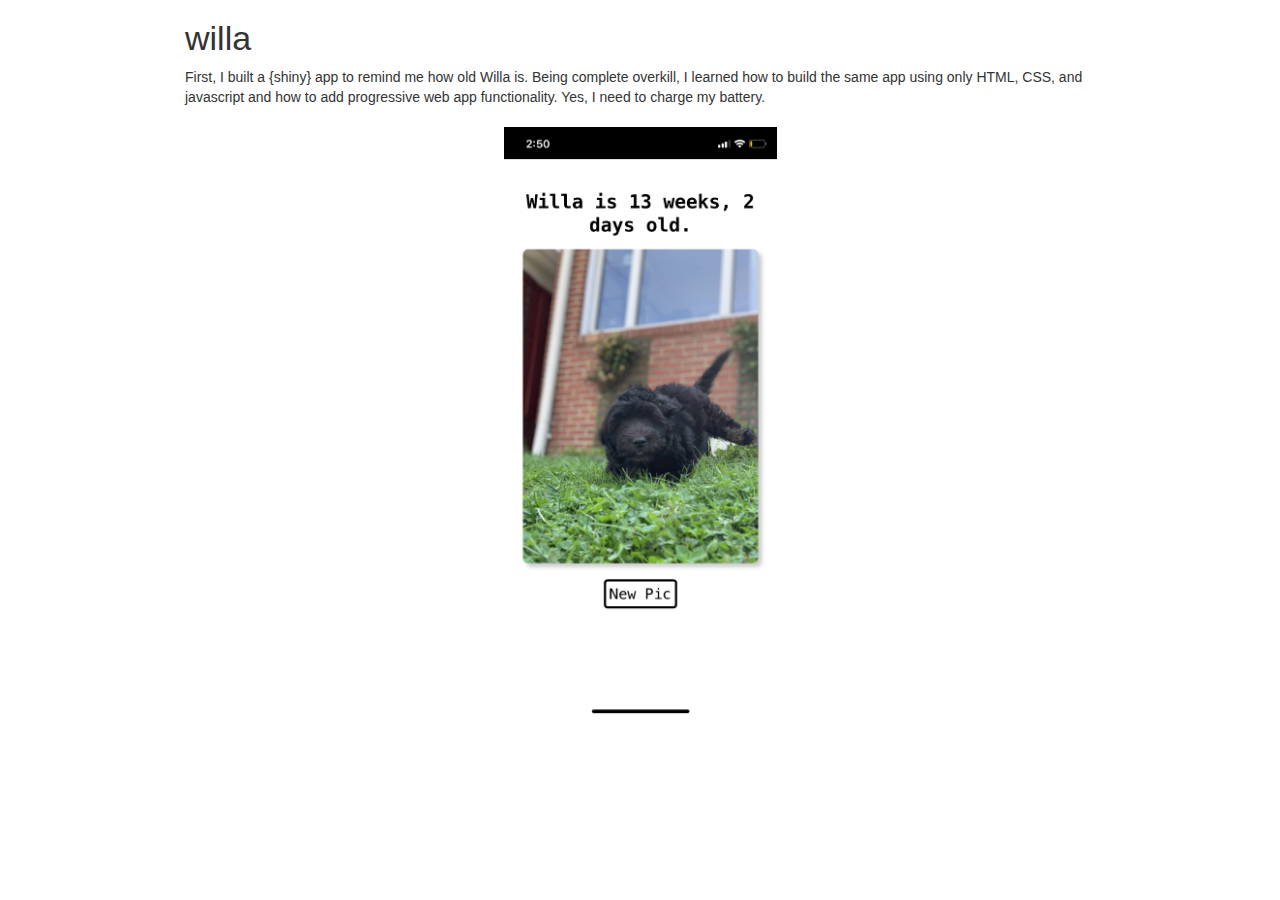
